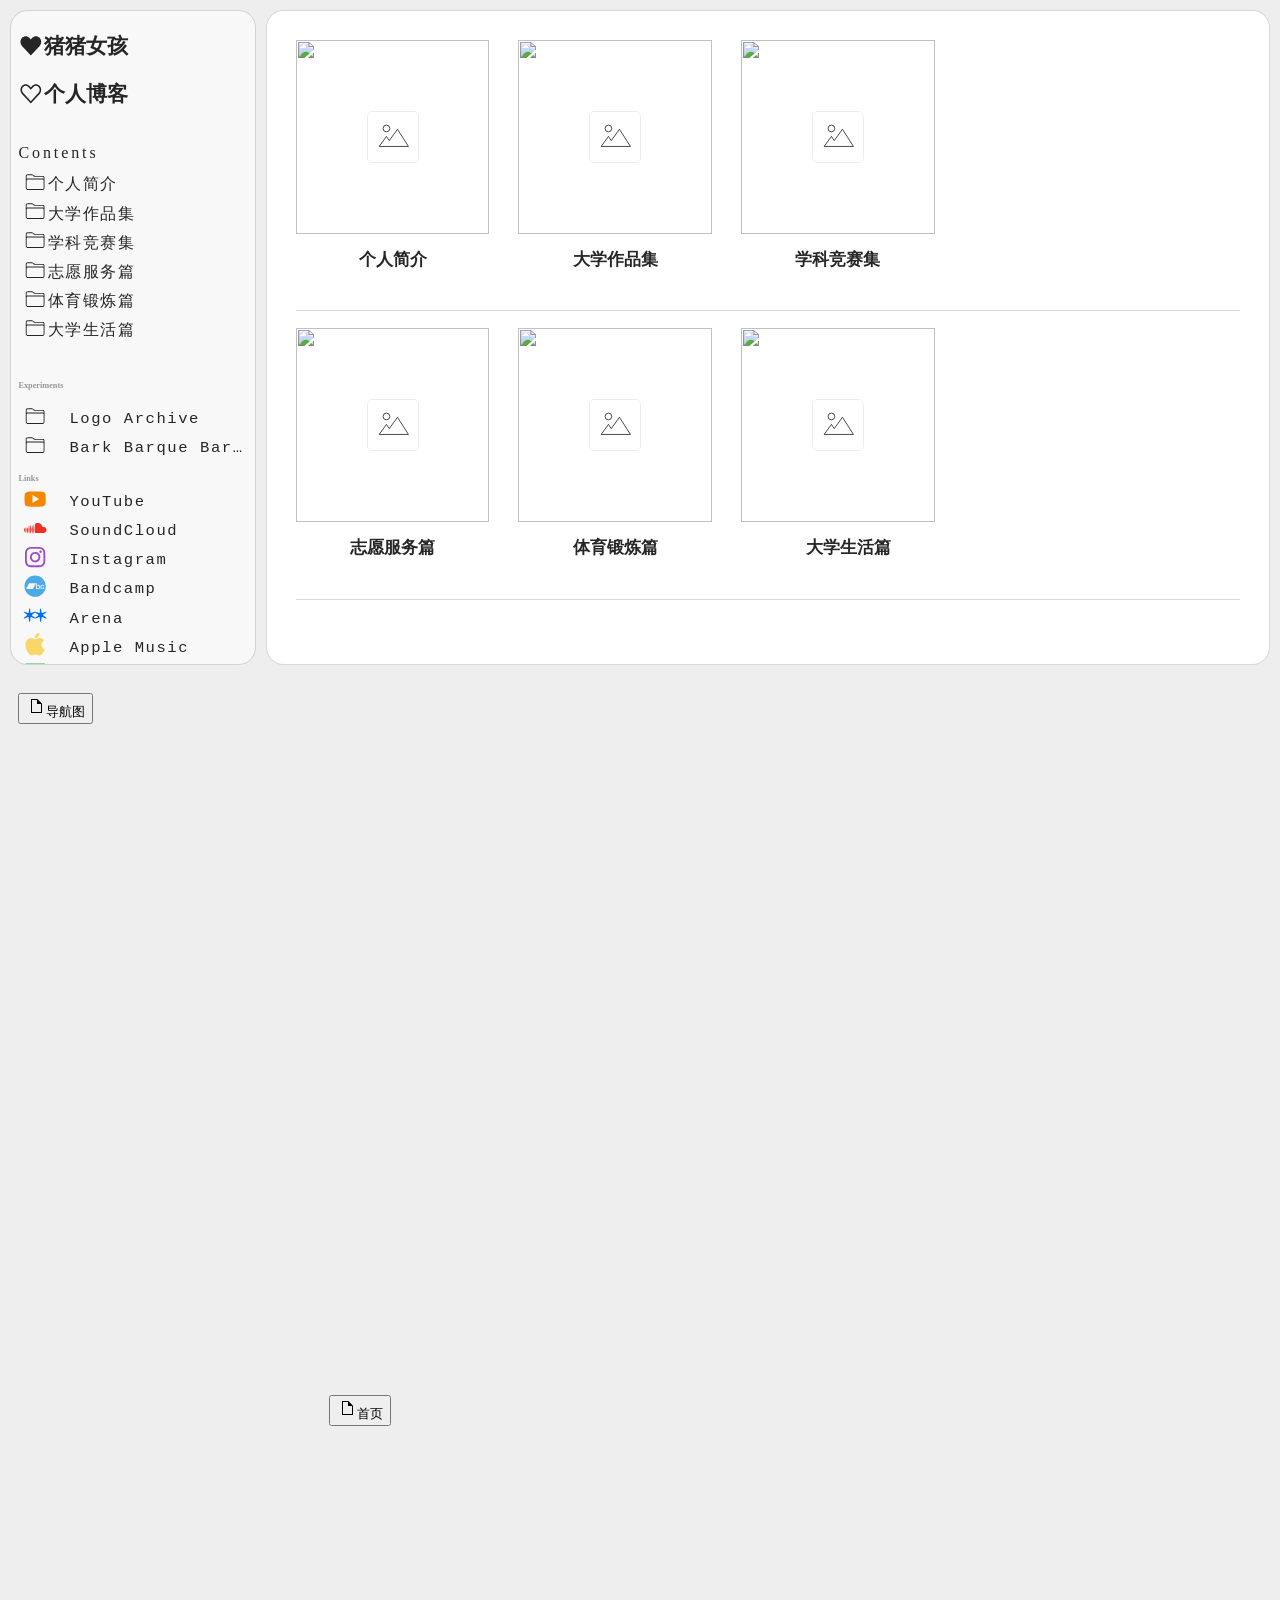
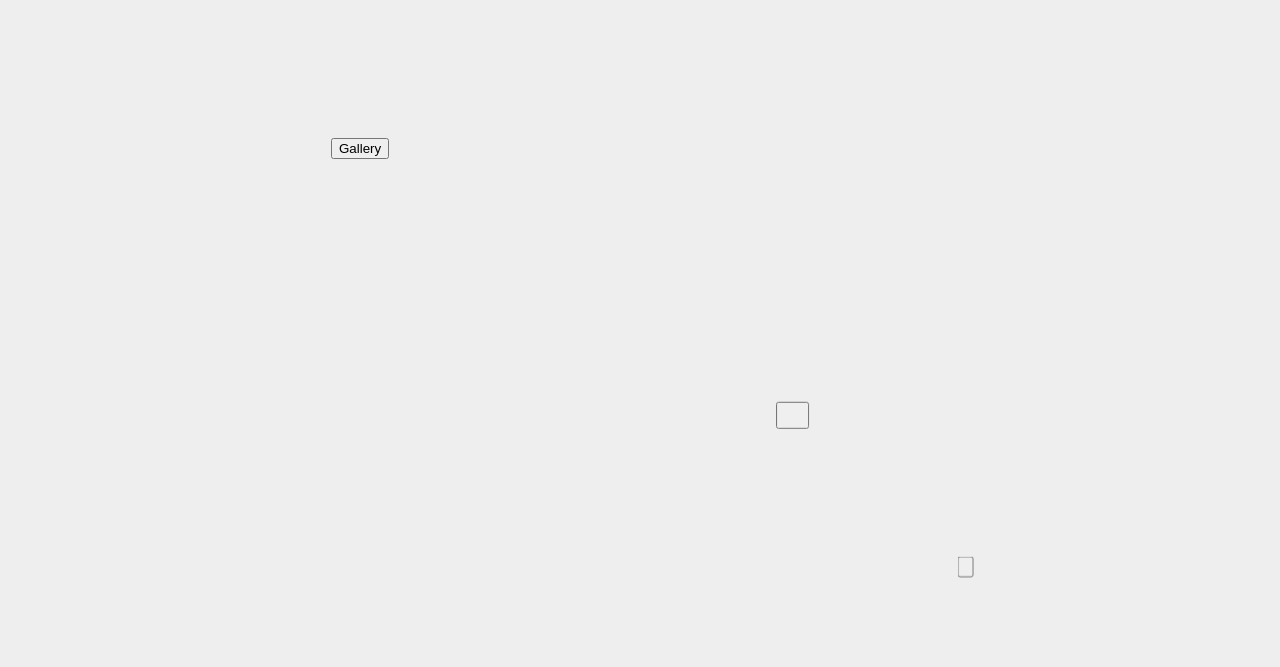
==== Template S176 copy 1_files/client-side-rendering.html @ b25aa9bf "Add files via upload" ====
<!DOCTYPE html>
<!-- saved from url=(0061)https://2610831.cargo.site/pid/T2335508677#%E9%A6%96%E9%A1%B5 -->
<html class="" translate="no" style="--base-size: 9.72394453125px; --viewport-height: 675px; --min-viewport-height: 675.27392578125px;"><head><meta http-equiv="Content-Type" content="text/html; charset=UTF-8">
		
		<meta name="viewport" content="width=device-width, initial-scale=1, shrink-to-fit=no">

		<title>Template S176 copy 1</title>

		<style id="static-css">html:has(body.editing)::-webkit-scrollbar{display:none !important}body.editing::-webkit-scrollbar{display:none !important}html:has(body.editing){-ms-overflow-style:none;scrollbar-width:none}body.editing{-ms-overflow-style:none;scrollbar-width:none}body.wf-initial-load *,html.wf-initial-load *{color:transparent !important;-webkit-text-stroke:0px transparent;text-stroke:0 transparent;text-shadow:0 0 transparent}html.wf-initial-load hr{background:none !important}body{--baseColor-accent: #FF0000;--baseColor-accent-rgb: 255, 0, 0;--baseColor-accent-reverse-rgb: 255, 255, 255}*{-webkit-box-sizing:border-box;-moz-box-sizing:border-box;box-sizing:border-box}:focus{outline:0}select,select *{text-rendering:auto !important}html,body{min-height:var(--viewport-height, 100vh);margin:0;padding:0}html{--mobile-scale: 1;font-size:var(--base-size);touch-action:manipulation;position:relative}html.mobile{font-size:calc(var(--base-size)*var(--mobile-scale))}body{-moz-osx-font-smoothing:grayscale;-webkit-font-smoothing:antialiased;-webkit-text-size-adjust:none;display:flex;flex-direction:column;width:100%;min-height:var(--viewport-height, 100vh);justify-content:flex-start;margin:0;padding:0;background-color:#fff}body.no-scroll{overflow:hidden}customhtml>*{position:relative;z-index:10}.page a.active,bodycopy * a{text-decoration-color:unset;-webkit-text-decoration-color:unset}.content{display:flex;flex-direction:column;align-items:flex-start;justify-content:flex-start;min-height:100%;position:relative;flex-grow:1;border-color:transparent;border-width:0}.pages{width:100%;flex:1 0 auto}@supports(height: 100svh){.page.stacked-page:not(.fixed){--viewport-height: 100svh}.page.stacked-page+.page.stacked-page:not(.fixed){--viewport-height: 100vh}body.mobile .content:has(.stacked-page) .page.pinned.overlay:not(.fixed){--viewport-height: 100svh}}.overlay-content{mix-blend-mode:var(--overlay-mix, normal)}.page{--split-backdrop-height: calc(var(--min-viewport-height) / 2);--split-content-height: calc(var(--viewport-height) - var(--split-backdrop-height));position:relative;display:flex;justify-content:center;flex-wrap:nowrap;flex-direction:row;max-width:100%;width:100%;flex:0;mix-blend-mode:var(--page-mix, normal)}.page.has-backdrop-filter{background-color:rgba(0, 0, 0, 0.01);backdrop-filter:var(--page-backdrop-filter, none);-webkit-backdrop-filter:var(--page-backdrop-filter, none)}.overlay-content .page{mix-blend-mode:unset}.overlay-content .page::after{content:" ";display:block;position:fixed;width:100dvw;height:100dvh;top:0;left:0;z-index:-1}.overlay-content.is-passthrough-overlay .page::after{display:none}.mobile .page{flex-wrap:wrap}.page.overlay{position:absolute}.page.pinned-top,.page.pinned-bottom{flex:0;z-index:2;left:0;right:0}.page.pinned-bottom{transform:unset}.page.pinned-bottom.loading{will-change:transform;transform:translate(0, 0, 0)}.page.pinned-top{top:0}.page.pinned-bottom{bottom:0}.page.fixed{position:fixed;max-height:var(--viewport-height, 100vh)}.page.fixed .page-layout{max-height:var(--viewport-height, 100vh)}.page.fixed.allow-scroll .page-content{max-height:var(--viewport-height, 100vh);scrollbar-width:none;-ms-overflow-style:none;-webkit-overflow-scrolling:touch;overflow-y:auto;overflow-x:hidden;align-items:flex-start !important}.page.fixed.allow-scroll .page-content{pointer-events:auto}.page.fixed.allow-scroll .page-content::-webkit-scrollbar{width:0;background:0 0;display:none}.page.overlay{position:absolute}.page.overlay,.page.overlay .page-layout,.page.fixed,.page.fixed .page-layout{pointer-events:none}body.editing .page.overlay .page-content,body.editing .page.overlay .page-content *,body.editing .page.fixed .page-content,body.editing .page.fixed .page-content *,body.editing .page.fixed.allow-scroll .page-content,body.editing .page.fixed.allow-scroll .page-content *,body.editing .page:not([editing=true]){-moz-user-select:none;-webkit-user-select:none;-ms-user-select:none;user-select:none}body.editing .page.overlay[editing=true] .page-content,body.editing .page.overlay[editing=true] .page-content *,body.editing .page.fixed[editing=true] .page-content,body.editing .page.fixed[editing=true] .page-content *,body.editing .page.fixed.allow-scroll[editing=true] .page-content,body.editing .page.fixed.allow-scroll[editing=true] .page-content *{pointer-events:auto;-moz-user-select:auto;-webkit-user-select:auto;-ms-user-select:auto;user-select:auto}.page.fixed .page-content bodycopy a,.page.overlay .page-content bodycopy a,.page.fixed .page-content bodycopy img,.page.overlay .page-content bodycopy img,.page.fixed .page-content bodycopy iframe,.page.overlay .page-content bodycopy iframe,.page.fixed .page-content bodycopy video,.page.overlay .page-content bodycopy video,.page.fixed .page-content bodycopy audio,.page.overlay .page-content bodycopy audio,.page.fixed .page-content bodycopy input,.page.overlay .page-content bodycopy input,.page.fixed .page-content bodycopy button,.page.overlay .page-content bodycopy button,.page.fixed .page-content bodycopy audio-player,.page.overlay .page-content bodycopy audio-player,.page.fixed .page-content bodycopy shop-product,.page.overlay .page-content bodycopy shop-product,.page.fixed .page-content bodycopy details,.page.overlay .page-content bodycopy details,.page.overlay .page-content bodycopy .linked,.page.overlay .page-content bodycopy .zoomable,.page.fixed .page-content bodycopy .linked,.page.fixed .page-content bodycopy .zoomable,.page.fixed .page-content bodycopy gallery-slideshow,.page.overlay .page-content bodycopy gallery-slideshow{pointer-events:auto}.page-layout{flex-grow:1;position:relative;display:flex;flex-direction:row;align-items:flex-start;justify-content:flex-start;width:0%;mix-blend-mode:var(--page-layout-mix, normal)}.page-content{display:flex;flex-direction:row;height:100%;align-items:flex-start;border-color:transparent;border-width:0;width:100%;filter:var(--page-content-filter, none);-webkit-filter:var(--page-content-filter, none)}.page-content.has-content-backdrop-filter{backdrop-filter:var(--page-content-backdrop-filter, none);-webkit-backdrop-filter:var(--page-content-backdrop-filter, none)}.page-content.has-content-backdrop-filter:has(.empty-editor)::before{content:" ";display:block;height:1px;width:1px;overflow:hidden;position:absolute;top:0;left:0;background:rgba(0, 0, 0, 0.01)}.page.accepts-pointer-events *,.page-content.accepts-pointer-events,.page-content.accepts-pointer-events *{pointer-events:auto}[position=fixed]{position:fixed;overflow-y:auto;overflow-x:hidden;max-height:100vh;pointer-events:none}[position=fixed] bodycopy{pointer-events:auto}[position=absolute]{position:absolute}[position=relative]{position:relative}.top-pins [position=fixed],.top-pins [position=absolute]{top:0;left:0;right:0;z-index:999}.bottom-pins [position=fixed],.bottom-pins [position=absolute]{bottom:0;left:0;right:0;z-index:999}h1,h2,h3,h4,h5,h6,h7,h8,h9{contain:layout}.caption-background h1,.caption-background h2,.caption-background h3,.caption-background h4,.caption-background h5,.caption-background h6,.caption-background h7,.caption-background h8,.caption-background h9{contain:none}.overlay-content{position:fixed;inset:0;pointer-events:none;max-height:100dvh;--viewport-height: 100dvh;overflow:auto;overscroll-behavior:none;--elastic-scroll: true}.overlay-content::-webkit-scrollbar{display:none}.overlay-content .page-layout{min-height:fit-content}.overlay-content .page,.overlay-content .page-content,.overlay-content .page-layout{pointer-events:auto}.overlay-content.is-passthrough-overlay .page,.overlay-content.is-passthrough-overlay .page-layout{pointer-events:none}.overlay-content.is-passthrough-overlay .page-content{pointer-events:auto}.overlay-content.is-content-passthrough-overlay .page,.overlay-content.is-content-passthrough-overlay .page-layout,.overlay-content.is-content-passthrough-overlay .page-content,.overlay-content.is-content-passthrough-overlay .page-content bodycopy,.overlay-content.is-content-passthrough-overlay .page-content bodycopy gallery-freeform,.overlay-content.is-content-passthrough-overlay .page-content bodycopy gallery-grid,.overlay-content.is-content-passthrough-overlay .page-content bodycopy gallery-columnized,.overlay-content.is-content-passthrough-overlay .page-content bodycopy gallery-justify,.overlay-content.is-content-passthrough-overlay .page-content bodycopy gallery-slideshow{pointer-events:none}.overlay-content.is-content-passthrough-overlay .page-content bodycopy gallery-freeform>*,.overlay-content.is-content-passthrough-overlay .page-content bodycopy gallery-grid>*,.overlay-content.is-content-passthrough-overlay .page-content bodycopy gallery-columnized>*,.overlay-content.is-content-passthrough-overlay .page-content bodycopy gallery-justify>*,.overlay-content.is-content-passthrough-overlay .page-content bodycopy gallery-slideshow>*{pointer-events:auto}.overlay-content.is-content-passthrough-overlay .page-content bodycopy>*:not(column-set,gallery-freeform,gallery-grid,gallery-columnized,gallery-justify),.overlay-content.is-content-passthrough-overlay .page-content bodycopy column-unit *{pointer-events:auto}body.editing .overlay-content .page[editing=true] bodycopy,body.editing .overlay-content .page[editing=true] bodycopy>*,body.editing .overlay-content .page[editing=true] gallery-freeform,body.editing .overlay-content .page[editing=true] gallery-columnized,body.editing .overlay-content .page[editing=true] gallery-justify,body.editing .overlay-content .page[editing=true] gallery-grid body.editing .overlay-content .page[editing=true] gallery-slideshow{pointer-events:auto}.overlay-content.overlay-animating{--scroll-transition: unset!important;overflow:hidden}.overlay-content.overlay-open.overlay-animating .page{will-change:opacity,background-color;animation:overlayOpen var(--overlay-open-duration) var(--overlay-open-easing, "ease-in-out")}.overlay-content.overlay-open .page:has(.has-content-backdrop-filter):not(:has(.backdrop)){will-change:background-color;animation:overlayOpenWithoutOpacity var(--overlay-open-duration) var(--overlay-open-easing, "ease-in-out")}.overlay-content.overlay-close.overlay-animating .page{will-change:opacity,background-color;animation:overlayClose var(--overlay-close-duration) var(--overlay-close-easing, "ease-in-out")}.overlay-content.overlay-close .page:has(.has-content-backdrop-filter):not(:has(.backdrop)){will-change:background-color;animation:overlayCloseWithoutOpacity var(--overlay-close-duration) var(--overlay-close-easing, "ease-in-out")}.overlay-content.overlay-open.overlay-animating .page-content{will-change:transform,clip-path;animation:overlayOpenContent var(--overlay-open-duration) var(--overlay-open-easing, "ease-in-out")}.overlay-content.overlay-open.overlay-animating .page-content.has-content-backdrop-filter{will-change:transform,clip-path,opacity;animation:overlayOpenContent var(--overlay-open-duration) var(--overlay-open-easing, "ease-in-out"),overlayOpenOpacity var(--overlay-open-duration) var(--overlay-open-easing, "ease-in-out")}.overlay-content.overlay-close.overlay-animating .page-content{will-change:transform,clip-path;animation:overlayCloseContent var(--overlay-close-duration) var(--overlay-close-easing, "ease-in-out")}.overlay-content.overlay-close.overlay-animating .page-content.has-content-backdrop-filter{will-change:transform,clip-path,opacity;animation:overlayCloseContent var(--overlay-close-duration) var(--overlay-close-easing, "ease-in-out"),overlayCloseOpacity var(--overlay-close-duration) var(--overlay-close-easing, "ease-in-out")}.overlay-content.touch-overscroll-transform .page-content{transform:var(--touch-overscroll-transform, translate(0px, 0px)) !important}@keyframes scrollAnimationFadeIn-1{0%{opacity:0}15%{opacity:1}}@keyframes scrollAnimationFadeIn-2{0%{opacity:0}22.5%{opacity:1}100%{opacity:1}}@keyframes scrollAnimationFadeIn-3{0%{opacity:0}38%{opacity:1}100%{opacity:1}}@keyframes scrollAnimationFadeOut-1{85%{opacity:1}100%{opacity:0}}@keyframes scrollAnimationFadeOut-2{0%{opacity:1}77.5%{opacity:1}100%{opacity:0}}@keyframes scrollAnimationFadeOut-3{0%{opacity:1}65%{opacity:1}100%{opacity:0}}@keyframes scrollAnimationFadeInOut-1{0%{opacity:0}15%{opacity:1}85%{opacity:1}100%{opacity:0}}@keyframes scrollAnimationFadeInOut-2{0%{opacity:0}20%{opacity:1}82.5%{opacity:1}100%{opacity:0}}@keyframes scrollAnimationFadeInOut-3{0%{opacity:0}30%{opacity:1}75%{opacity:1}100%{opacity:0}}@keyframes scrollAnimationFlyIn-1{0%{transform:translateY(5vh)}15%{transform:scale(1)}85%{transform:scale(1)}100%{transform:scale(1)}}@keyframes scrollAnimationFlyIn-2{0%{transform:translateY(10vh)}30%{transform:scale(1)}70%{transform:scale(1)}100%{transform:scale(1)}}@keyframes scrollAnimationFlyIn-3{0%{transform:translateY(20vh)}35%{transform:scale(1)}65%{transform:scale(1)}100%{transform:scale(1)}}@keyframes scrollAnimationFlyInFadeIn-1{0%{opacity:.4;transform:translateY(25px)}50%{opacity:1;transform:translateY(0px)}}@keyframes scrollAnimationFlyInFadeIn-2{0%{opacity:0;transform:translateY(50px)}50%{opacity:1;transform:translateY(0vh)}}@keyframes scrollAnimationFlyInFadeIn-3{0%{opacity:0;transform:translateY(100px)}50%{opacity:1;transform:translateY(0vh)}}@keyframes scrollAnimationFlyOut-1{35%{transform:scale(1)}85%{transform:scale(1)}100%{transform:translateY(-5vh)}}@keyframes scrollAnimationFlyOut-2{35%{transform:scale(1)}70%{transform:scale(1)}100%{transform:translateY(-10vh)}}@keyframes scrollAnimationFlyOut-3{35%{transform:scale(1)}65%{transform:scale(1)}100%{transform:translateY(-20vh)}}@keyframes scrollAnimationFlyInOut-1{0%{transform:translateY(5vh)}35%{transform:scale(1)}85%{transform:scale(1)}100%{transform:translateY(-5vh)}}@keyframes scrollAnimationFlyInOut-2{0%{transform:translateY(10vh)}35%{transform:scale(1)}70%{transform:scale(1)}100%{transform:translateY(-10vh)}}@keyframes scrollAnimationFlyInOut-3{0%{transform:translateY(20vh)}35%{transform:scale(1)}65%{transform:scale(1)}100%{transform:translateY(-20vh)}}@keyframes scrollAnimationBlurIn-1{0%{filter:blur(5px)}10%{filter:blur(5px)}30%{filter:blur(0px)}}@keyframes scrollAnimationBlurIn-2{0%{filter:blur(8px)}12.5%{filter:blur(8px)}35%{filter:blur(0px)}}@keyframes scrollAnimationBlurIn-3{0%{filter:blur(13px)}15%{filter:blur(13px)}40%{filter:blur(0px)}}@keyframes scrollAnimationScaleInOut-1{0%{transform:scale(0.875);transform-origin:50% 0%}50%{transform:scale(1);transform-origin:50% 50%}100%{transform:scale(0.875);transform-origin:50% 100%}}@keyframes scrollAnimationScaleInOut-2{0%{transform:scale(0.6);transform-origin:50% 0%}50%{transform:scale(1);transform-origin:50% 50%}100%{transform:scale(0.6);transform-origin:50% 100%}}@keyframes scrollAnimationScaleInOut-3{0%{transform:scale(0.4);transform-origin:50% 0%}50%{transform:scale(1);transform-origin:50% 50%}100%{transform:scale(0.4);transform-origin:50% 100%}}@keyframes scrollAnimationScaleIn-1{0%{transform:scale(0.875);transform-origin:50% 0%}50%{transform:scale(1);transform-origin:50% 0%}100%{transform:scale(1);transform-origin:50% 0%}}@keyframes scrollAnimationScaleIn-2{0%{transform:scale(0.6);transform-origin:50% 0%}50%{transform:scale(1);transform-origin:50% 0%}100%{transform:scale(1);transform-origin:50% 0%}}@keyframes scrollAnimationScaleIn-3{0%{transform:scale(0.4);transform-origin:50% 0%}50%{transform:scale(1);transform-origin:50% 0%}100%{transform:scale(1);transform-origin:50% 0%}}@keyframes scrollAnimationScaleOut-1{0%{transform:scale(1);transform-origin:50% 100%}50%{transform:scale(1);transform-origin:50% 100%}100%{transform:scale(0.875);transform-origin:50% 100%}}@keyframes scrollAnimationScaleOut-2{0%{transform:scale(1);transform-origin:50% 100%}50%{transform:scale(1);transform-origin:50% 100%}100%{transform:scale(0.6);transform-origin:50% 100%}}@keyframes scrollAnimationScaleOut-3{0%{transform:scale(1);transform-origin:50% 100%}50%{transform:scale(1);transform-origin:50% 100%}100%{transform:scale(0.4);transform-origin:50% 100%}}@keyframes scrollAnimationHelix-1{0%{transform:perspective(4000px) rotatey(35deg) rotatez(1.5deg)}100%{transform:perspective(4000px) rotatey(-35deg) rotatez(-1.5deg)}}@keyframes scrollAnimationHelix-2{0%{transform:perspective(3000px) rotatey(60deg) rotatez(2deg)}100%{transform:perspective(3000px) rotatey(-60deg) rotatez(-2deg)}}@keyframes scrollAnimationHelix-3{0%{transform:perspective(2000px) rotatey(90deg) rotatez(3deg)}100%{transform:perspective(2000px) rotatey(-90deg) rotatez(-3deg)}}@keyframes scrollAnimationConveyor-1{0%{transform:perspective(2500px) translateZ(25em) rotateX(45deg)}40%{transform:perspective(2500px) rotateX(0deg)}100%{transform:perspective(2500px) rotateX(0deg)}}@keyframes scrollAnimationConveyor-2{0%{transform:perspective(2400px) translateZ(30em) rotateX(60deg)}50%{transform:perspective(2400px) rotateX(0deg)}100%{transform:perspective(2400px) rotateX(0deg)}}@keyframes scrollAnimationConveyor-3{0%{transform:perspective(2300px) translateZ(45em) rotateX(85deg)}60%{transform:perspective(2300px) rotateX(0deg)}100%{transform:perspective(2300px) rotateX(0deg)}}@keyframes scrollAnimationRebound-1{0%{transform:perspective(2100px) translateZ(-30em) rotateX(50deg);transform-origin:50% 100%}47%{transform:perspective(2100px) translateZ(0em) rotateX(0deg);transform-origin:50% 50%}53%{transform:perspective(2100px) translateZ(0em) rotateX(0deg);transform-origin:50% 50%}100%{transform:perspective(2100px) translateZ(-30em) rotateX(-50deg);transform-origin:50% 0%}}@keyframes scrollAnimationRebound-2{0%{transform:perspective(1800px) translateZ(-50em) rotateX(70deg);transform-origin:50% 100%}47%{transform:perspective(1800px) translateZ(0em) rotateX(0deg);transform-origin:50% 50%}53%{transform:perspective(1800px) translateZ(0em) rotateX(0deg);transform-origin:50% 50%}100%{transform:perspective(1800px) translateZ(-50em) rotateX(-70deg);transform-origin:50% 0%}}@keyframes scrollAnimationRebound-3{0%{transform:perspective(1300px) translateZ(-70em) rotateX(90deg);transform-origin:50% 100%}47%{transform:perspective(1300px) translateZ(0em) rotateX(0deg);transform-origin:50% 50%}53%{transform:perspective(1300px) translateZ(0em) rotateX(0deg);transform-origin:50% 50%}100%{transform:perspective(1300px) translateZ(-70em) rotateX(-90deg);transform-origin:50% 0%}}@keyframes scrollTransitionFadeUp-1{0%{opacity:0;transform:translateY(25px)}25%{opacity:1;transform:translateY(0vh)}}@keyframes scrollTransitionFadeUp-2{0%{opacity:0;transform:translateY(40px)}25%{opacity:1;transform:translateY(0vh)}}@keyframes scrollTransitionFadeUp-3{0%{opacity:0;transform:translateY(50px)}25%{opacity:1;transform:translateY(0vh)}}@keyframes scrollTransitionScaleUp-1{0%{opacity:0;transform:scale(0.95)}25%{opacity:1;transform:scale(1)}}@keyframes scrollTransitionScaleUp-2{0%{opacity:0;transform:scale(0.875)}25%{opacity:1;transform:scale(1)}}@keyframes scrollTransitionScaleUp-3{0%{opacity:0;transform:scale(0.75)}25%{opacity:1;transform:scale(1)}}@keyframes scrollAnimationTwistUp-1{0%{opacity:0;transform:translateY(25px) rotateY(27deg) rotateZ(1.5deg) perspective(4000px)}25%{opacity:1;transform:translateY(0vh)}}@keyframes scrollAnimationTwistUp-2{0%{opacity:0;transform:translateY(40px) rotateY(35deg) rotateZ(2deg) perspective(3000px)}25%{opacity:1;transform:translateY(0vh)}}@keyframes scrollAnimationTwistUp-3{0%{opacity:0;transform:translateY(65px) rotateY(40deg) rotateZ(3deg) perspective(2000px)}25%{opacity:1;transform:translateY(0vh)}}@keyframes scrollTransitionBlurIn-1{0%{filter:blur(5px);transform:scale(0.992)}25%{filter:blur(0px);transform:scale(1)}}@keyframes scrollTransitionBlurIn-2{0%{filter:blur(8px);transform:scale(0.992)}25%{filter:blur(0px);transform:scale(1)}}@keyframes scrollTransitionBlurIn-3{0%{filter:blur(13px);transform:scale(0.992)}25%{filter:blur(0px);transform:scale(1)}}@keyframes scrollTransitionColorIn-1{0%{filter:saturate(50%)}32%{filter:saturate(100%)}}@keyframes scrollTransitionColorIn-2{0%{filter:saturate(25%)}32%{filter:saturate(100%)}}@keyframes scrollTransitionColorIn-3{0%{filter:saturate(0%)}32%{filter:saturate(100%)}}@keyframes scrollTransitionRebound-1{0%{transform:perspective(1500px) translateZ(0em) rotateX(30deg);transform-origin:50% 100%;opacity:0}25%{transform:perspective(1500px) translateZ(0em) rotateX(0deg);transform-origin:50% 50%;opacity:1}}@keyframes scrollTransitionRebound-2{0%{transform:perspective(1800px) translateZ(-50em) rotateX(70deg);transform-origin:50% 100%}47%{transform:perspective(1800px) translateZ(0em) rotateX(0deg);transform-origin:50% 50%}53%{transform:perspective(1800px) translateZ(0em) rotateX(0deg);transform-origin:50% 50%}100%{transform:perspective(1800px) translateZ(-50em) rotateX(-70deg);transform-origin:50% 0%}}@keyframes scrollTransitionRebound-3{0%{transform:perspective(1300px) translateZ(-70em) rotateX(90deg);transform-origin:50% 100%}47%{transform:perspective(1300px) translateZ(0em) rotateX(0deg);transform-origin:50% 50%}53%{transform:perspective(1300px) translateZ(0em) rotateX(0deg);transform-origin:50% 50%}100%{transform:perspective(1300px) translateZ(-70em) rotateX(-90deg);transform-origin:50% 0%}}@keyframes LooseHinge-1{0%{transform:rotate(5deg);transform-origin:0% 0%}50%{transform:rotate(0deg);transform-origin:50% 50%}100%{transform:rotate(5deg);transform-origin:100% 100%}}@keyframes LooseHinge-2{0%{transform:rotate(10deg);transform-origin:0% 0%}50%{transform:rotate(0deg);transform-origin:50% 50%}100%{transform:rotate(10deg);transform-origin:100% 100%}}@keyframes LooseHinge-3{0%{transform:rotate(30deg);transform-origin:0% 0%}50%{transform:rotate(0deg);transform-origin:50% 50%}100%{transform:rotate(30deg);transform-origin:100% 100%}}@keyframes overlayOpen{from{opacity:var(--overlay-open-from-opacity, 1);background-color:var(--overlay-open-from-background-color, transparent)}to{opacity:1}}@keyframes overlayOpenWithoutOpacity{from{background-color:var(--overlay-open-from-background-color, transparent)}}@keyframes overlayOpenOpacity{from{opacity:var(--overlay-open-from-opacity, 1)}to{opacity:1}}@keyframes overlayOpenContent{from{transform:var(--overlay-open-content-from-transform, translate3d(0, 0, 0));clip-path:var(--overlay-open-content-from-clip-mask, inset(0% 0% 0% 0%))}to{transform:translate3d(0, 0, 0);clip-path:var(--overlay-open-content-to-clip-mask, inset(0% 0% 0% 0%))}}@keyframes overlayClose{to{opacity:var(--overlay-close-to-opacity, 1);background-color:var(--overlay-close-to-background-color, transparent)}}@keyframes overlayCloseWithoutOpacity{to{background-color:var(--overlay-close-to-background-color, transparent)}}@keyframes overlayCloseOpacity{to{opacity:var(--overlay-close-to-opacity, 1)}}@keyframes overlayCloseContent{from{transform:translate3d(0, 0, 0);clip-path:var(--overlay-close-content-from-clip-mask, inset(0% 0% 0% 0%))}to{transform:var(--overlay-close-content-to-transform, translate3d(0, 0, 0));clip-path:var(--overlay-close-content-to-clip-mask, inset(0% 0% 0% 0%))}}.backdrop{contain:layout}.has-backdrop-filter .backdrop-contents::after{backdrop-filter:var(--page-backdrop-filter, none);-webkit-backdrop-filter:var(--page-backdrop-filter, none);position:absolute;width:100%;height:100%;content:"";inset:0;z-index:1;pointer-events:none}.backdrop:not(.clip){-webkit-transform:translate(0px, 0px)}.backdrop>.backdrop-contents{transition:opacity .5s ease-in-out;opacity:0;top:0;bottom:0;width:100%;position:sticky;height:100%;max-height:100vh;overflow:hidden}.backdrop-contents.loaded{opacity:1}.backdrop.clip .backdrop-contents.above,.backdrop.clip .backdrop-contents.below{display:none}.backdrop.clip .backdrop-contents{will-change:display,opacity,transform,clip-path}.backdrop>.backdrop-contents [data-backdrop]{height:100%}.backdrop.clip{contain:none;overflow:hidden;clip-path:inset(0% 0% 0% 0%)}.clip>.backdrop-contents{height:calc(100vh + .5px);width:var(--backdrop-width, 100%);position:fixed}.backdrop{flex-shrink:0;width:100%;order:1;position:absolute;top:0;left:0;right:0;bottom:0}.wallpaper-navigation{position:absolute;inset:var(--pin-padding-top, 0) 0 var(--pin-padding-bottom, 0) 0;z-index:10;pointer-events:none !important;display:flex;justify-content:center;flex-wrap:wrap;flex-direction:row;max-width:100%;width:100%;flex:0}.wallpaper-navigation .page-content,.wallpaper-navigation .page-layout{background:none;background-color:transparent;visibility:hidden}.wallpaper-navigation .backdrop.clip{contain:none;overflow:hidden;clip-path:inset(0% 0% 0% 0%)}.wallpaper-navigation .backdrop.clip>.wallpaper-slideshow{position:fixed}.wallpaper-navigation .wallpaper-slideshow{top:0;bottom:0;position:sticky;transform:translate3d(0, 0, 0);height:calc(100% + .5px);max-height:calc(var(--viewport-height, 100vh) + .5px)}::part(slideshow-nav){transition:opacity 222ms ease-in-out;pointer-events:none;-moz-user-select:none;-webkit-user-select:none;-ms-user-select:none;user-select:none;-webkit-tap-highlight-color:transparent;-webkit-touch-callout:none;--button-size: 30px;--button-inset: 20px;--button-icon-color: rgba(255, 255, 255, 0.9);--button-icon-scale: 1;--button-icon-stroke-width: 1.5px;--button-icon-stroke-linecap: butt;--button-background-color: rgba(87, 87, 87, 0.35);--button-background-radius: 50%;--button-active-opacity: 0.7}::part(slideshow-nav-previous-button){pointer-events:auto;cursor:pointer;position:absolute;top:0;left:0;bottom:0}::part(slideshow-nav-next-button){pointer-events:auto;cursor:pointer;position:absolute;top:0;right:0;bottom:0}::part(slideshow-nav-close-button){pointer-events:auto;cursor:pointer;position:absolute;top:0;right:0}::part(slideshow-nav-prev){position:absolute;top:0;bottom:0;left:var(--button-inset, 0px);margin:auto;width:36px;height:36px}::part(slideshow-nav-next){position:absolute;top:0;bottom:0;right:var(--button-inset, 0px);margin:auto;width:36px;height:36px;transform:scaleX(-1)}::part(slideshow-nav-close){position:absolute;top:var(--button-inset, 0px);right:var(--button-inset, 0px);margin:auto;width:36px;height:36px}::part(slideshow-nav-prev),::part(slideshow-nav-next),::part(slideshow-nav-close){height:var(--button-size);width:var(--button-size)}::part(slideshow-nav-previous-button):active,::part(slideshow-nav-next-button):active,::part(slideshow-nav-close-button):active{opacity:var(--button-active-opacity, 0.7)}::part(slideshow-nav-background){stroke:none !important;fill:var(--button-background-color);rx:var(--button-background-radius)}::part(slideshow-nav-arrow),::part(slideshow-nav-x){fill:none !important;stroke:var(--button-icon-color);stroke-width:var(--button-icon-stroke-width);stroke-linecap:var(--button-icon-stroke-linecap);transform:scale(var(--button-icon-scale));transform-origin:center}bodycopy{display:block;contain:layout;word-wrap:break-word;position:relative;max-width:100%;width:100%;-webkit-nbsp-mode:normal;--font-scale: 1}bodycopy *{border-width:0}a{color:inherit}a.image-link,a.image-link:hover,a.image-link:active,a.icon-link,a.icon-link:hover,a.icon-link:active{border-bottom:none;text-decoration:none}[contenteditable=true] a:active,[contenteditable=true] .linked:active,[contenteditable=true] .zoomable:active{opacity:1}s *{text-transform:inherit}small{max-width:100%;text-decoration:inherit}b,strong{font-weight:bolder}.small-caps{font-variant:small-caps;text-transform:lowercase}.no-wrap{white-space:nowrap}.page_background{position:absolute;top:0;left:0;width:100%;height:100%}body.dark media-item{--color: rgba(255, 255, 255, 0.5);--frame-color: #323232;--inner-frame-color: #4E4E4E;--wall: #424242;--diag-color: rgba(255, 255, 255, 0.15);--text-color: rgba(255, 255, 255, 0.6)}media-item .caption.empty{display:none}.tag-separator:before{content:", "}media-item[drag=true]::part(media),[contenteditable=true] iframe{pointer-events:none}column-set+*{--gutter-expand: 1}gallery-grid+*{--gutter-expand: 1}gallery-columnized+*{--gutter-expand: 1}gallery-justify+*{--gutter-expand: 1}media-item+*{--gutter-expand: 1}column-unit>*:first-child{--gutter-expand: 0}marquee-set h1,marquee-set h2,marquee-set h3,marquee-set h4,marquee-set h5,marquee-set h6,marquee-set h7,marquee-set h8,marquee-set h9{vertical-align:text-bottom;display:inline-block}marquee-set{pointer-events:auto}gallery-slideshow media-item figcaption.caption{display:var(--display-slideshow-captions, none);transform:var(--slideshow-caption-transform, translateX(0px));opacity:var(--slideshow-caption-opacity, 0);text-align:var(--slideshow-caption-align);pointer-events:var(--slideshow-caption-pointer-events, initial);will-change:opacity,transform;position:relative}gallery-slideshow media-item::part(sizing-frame){margin:auto 0;flex-grow:0}gallery-slideshow media-item::part(frame){display:flex;flex-wrap:wrap;width:var(--item-width);height:var(--slide-height);align-content:var(--slideshow-vertical-align);align-self:var(--slideshow-horizontal-align)}body.slideshow-nav-arrow-display,body.slideshow-nav-arrow-display *:not(a,media-item[href],media-item.zoomable){cursor:var(--slideshow-cursor)}body>media-item[no-component]{all:unset !important;border:none !important;padding:0 !important;position:fixed !important;z-index:5000 !important;pointer-events:none !important;background:none !important;inset:0 !important;overflow:hidden !important}body.slideshow-dragging *{cursor:var(--slideshow-cursor) !important}button#edit.edit{appearance:none;-webkit-appearance:none;border:none;cursor:pointer;font-size:var(--fontSize-default);font-family:var(--fontFamily-default);padding:0;text-align:left;white-space:nowrap;background:transparent;display:flex;margin:0;border-radius:3px 0 0 3px;pointer-events:auto;position:fixed;top:50%;transform:translate(0, -50%);right:400px;height:36px;width:12px;z-index:999;cursor:pointer;background-color:rgba(140, 140, 140, 0.4);padding-left:2px;margin-right:5px;width:20px;cursor:pointer;margin:0;right:0}button#edit.edit:active{opacity:.7;user-select:none}button#edit.edit svg{padding:0;width:16px;height:36px;margin-left:2px;opacity:1}button#edit.edit svg path{fill:#fff}.quick-view{--font-scale: 1;--resize-parent-width: unset;width:80%;height:80%;margin-top:auto;margin-right:auto;margin-bottom:auto;margin-left:auto;padding:5rem;padding-top:5rem;padding-right:5rem;padding-bottom:5rem;padding-left:5rem;display:flex;z-index:5001;transform:translateZ(999px);position:fixed;top:0;left:0;right:0;bottom:0;-webkit-text-size-adjust:100%;-ms-touch-action:none;touch-action:none;line-height:initial;letter-spacing:initial}.quick-view .caption{font-size:clamp(14.5px,var(--font-scale, 1)*var(--font-size, 14.5px),2.4rem)}.quick-view-frame{position:relative;display:flex;height:100%;width:100%}.quick-view-content{height:100%;width:auto}.quick-view-background{backdrop-filter:var(--quick-view-backdrop-filter, none);-webkit-backdrop-filter:var(--quick-view-backdrop-filter, none);transition:backdrop-filter .2s ease}.quick-view.quick-view-navigation{display:block;z-index:5002;position:fixed;inset:0;pointer-events:none;transform:translateZ(999px)}.quick-view::part(slideshow-nav){transition:opacity 222ms ease-in-out;position:absolute;z-index:99;inset:0;pointer-events:none}.pagination-watcher{pointer-events:none;height:1px;margin-top:-1px;width:100%}html,body{overflow-anchor:none}.colorfilter-color,.colorfilter-base{position:absolute;inset:0;pointer-events:none}.colorfilter-color{z-index:9995;display:block;background-color:var(--colorfilter-color, #FF0000);mix-blend-mode:var(--colorfilter-mix, lighten);opacity:var(--colorfilter-color-opacity, 0)}.colorfilter-base{display:block;backdrop-filter:grayscale(clamp(0, var(--colorfilter-grayscale, 0), var(--colorfilter-color-opacity, 0))) brightness(var(--colorfilter-brightness, 1)) contrast(var(--colorfilter-contrast, 1)) invert(var(--colorfilter-invert, 0));-webkit-backdrop-filter:grayscale(clamp(0, var(--colorfilter-grayscale, 0), var(--colorfilter-color-opacity, 0))) brightness(var(--colorfilter-brightness, 1)) contrast(var(--colorfilter-contrast, 1)) invert(var(--colorfilter-invert, 0));z-index:9994}#editor-overlay.safari,.colorfilter-base.safari,.colorfilter-color.safari,#cargo-dotsite.safari{transform:translateZ(0px);animation:loopTranslate .5s steps(2, end) infinite}@keyframes loopTranslate{0%{transform:translateZ(0px)}50%{transform:translateZ(1px)}100%{transform:translateZ(0px)}}.flying-object{position:fixed;top:0;left:0;width:100vw;height:100vh;z-index:9999;overflow:hidden}.flying-object media-item{position:fixed;top:0;left:0}.flying-object,.flying-object *{user-select:none;pointer-events:none !important}body.audio-player-dragging,body.audio-player-dragging audio-player,body.audio-player-dragging *{cursor:ew-resize}audio-player[browser-default=true]{padding:unset;margin:unset;outline:unset;background:unset;border:unset;transform:unset;height:unset;position:relative;display:inline-block}audio-player::part(button){background:transparent;cursor:pointer;flex-shrink:0;align-items:center;justify-content:center;display:inline-flex;width:.7em;contain:layout}audio-player::part(separator){height:100%}audio-player::part(buffer){height:100%}audio-player::part(time-bar){height:100%;display:flex;justify-content:space-between;align-content:center;margin:auto 0;width:0%;flex-grow:1;height:100%}audio-player::part(progress){background:transparent;height:100%}audio-player::part(play-icon),audio-player::part(pause-icon){fill:currentColor;cursor:pointer;width:100%;height:auto}audio-player::part(label){white-space:nowrap;overflow:hidden;text-overflow:ellipsis;pointer-events:none;user-select:none;margin:auto auto auto 0;flex:0 3 auto;min-width:0;width:100%}audio-player::part(total-time){flex:0 1 auto;margin:auto 0}audio-player::part(current-time),audio-player::part(play-text){flex:0 1 auto;margin:auto 0}audio-player::part(stream-anim):before{content:"Streaming"}audio-player::part(stream-anim){user-select:none;margin:auto auto auto 0}audio-player::part(buffer),audio-player::part(current-time),audio-player::part(note-svg),audio-player::part(play-text),audio-player::part(separator),audio-player::part(total-time){user-select:none;pointer-events:none}audio-player::part(buffer),audio-player::part(play-text),audio-player::part(progress){position:absolute}audio-player::part(time-bar),audio-player::part(button),audio-player::part(current-time),audio-player::part(note-icon),audio-player::part(pause),audio-player::part(play),audio-player::part(total-time){position:relative}audio-player::part(progress-indicator){border:1px solid currentColor;cursor:ew-resize;height:100%;right:0;position:absolute}audio-player{border:var(--border-lines);margin-bottom:.5em;overflow:hidden}audio-player::part(time-bar){background:var(--background-color)}audio-player::part(label),audio-player::part(current-time),audio-player::part(total-time){color:var(--text-color)}audio-player::part(play-icon),audio-player::part(pause-icon){fill:var(--icon-color, currentColor)}audio-player::part(separator){width:0px;background:none}audio-player::part(buffer){background:var(--buffer-background-color)}audio-player::part(progress){background:var(--progress-background-color)}audio-player::part(progress-indicator){border-top:0;border-bottom:0;border-left:0;border-right-width:2px}audio-player::part(button){height:100%;display:inline-flex;align-self:center;background:var(--background-color)}audio-player::part(button):after{color:var(--text-color)}audio-player[status=stopped]::part(button):after,audio-player:not([status])::part(button):after{content:var(--play-text)}audio-player[status=playing]::part(button):after{content:var(--pause-text)}audio-player::part(play-icon),audio-player::part(pause-icon){height:var(--icon-size, 1em);width:auto}audio-player::part(label),audio-player::part(stream-anim),audio-player::part(current-time),audio-player::part(total-time){padding:var(--text-padding)}shop-product{font-size:1.2rem;max-width:22rem;width:100%;position:relative;display:block}shop-product::part(price){line-height:1.1;color:inherit;font-family:inherit;font-style:inherit;font-weight:inherit;font-size:inherit;letter-spacing:inherit}shop-product::part(dropdown){width:100%;background:transparent;line-height:normal;color:inherit;font-family:inherit;font-style:inherit;font-weight:inherit;font-size:inherit;letter-spacing:inherit;white-space:nowrap;text-overflow:ellipsis;display:inline-block;-webkit-appearance:none;border:0;outline:0}shop-product::part(button),shop-product::part(error){line-height:normal;cursor:pointer;display:inline-block;color:inherit;font-family:inherit;font-style:inherit;font-weight:inherit;font-size:inherit;letter-spacing:inherit;-webkit-touch-callout:none;-webkit-user-select:none;user-select:none}shop-product::part(button):active{opacity:.7}a[rel=show-cart][show-count]:after{counter-reset:variable var(--cart-item-count);content:" (" counter(variable) ")";display:var(--cart-item-count-display, none)}.cargodotsite{position:fixed;bottom:1rem;right:1.4rem;mix-blend-mode:difference;z-index:9999;opacity:.2;cursor:pointer}.mobile .cargodotsite{bottom:.4rem;right:1rem}.cargodotsite:active{opacity:.14}.dl-duplicate{position:fixed;bottom:1rem;right:1.4rem;z-index:9999;cursor:pointer}.mobile .dl-duplicate{bottom:.4rem;right:1rem}.dl-duplicate:active{opacity:.7}</style>
		<link rel="stylesheet" type="text/css" href="./index.css">
		<script>!function(){function e(e,o,t){!1===e.prototype.hasOwnProperty(name)&&(e.prototype[o]=t)}e(Node,"saveable",!1),e(Node,"setSaveable",function(e){return this.saveable=e,this}),e(Node,"isSaveable",function(){return this.saveable}),Node.prototype.persistCloneNode=function(){var s=function(e,o,t){for(var i=0;i<e.childNodes.length;i++)t(e.childNodes[i],o.childNodes[i]),0<e.childNodes[i].childNodes.length&&s(e.childNodes[i],o.childNodes[i],t)},e=Node.prototype.cloneNode.apply(this,arguments);return this.isSaveable&&!0===this.isSaveable()&&e.setSaveable(!0),0<this.childNodes.length&&s(this,e,function(e,o){e.isSaveable&&!0===e.isSaveable()&&o.setSaveable(!0)}),e},this.core={markAsEditable:function(e){}}}(window.CargoEditor=window.CargoEditor||{});</script>
	<meta name="google" content="notranslate"><link rel="stylesheet" type="text/css" href="./frontend-interface.css" id="frontend-interface"><link rel="stylesheet" type="text/css" href="./css" media="all"><script src="./cargoEditor.min.js.下载"></script><script src="./cargoEditor_plugins_c3_all.min.js.下载"></script></head>
	<body style="" class="f-f editing home">
		<script src="./index(1).js.下载" async="" type="module"></script>
	


<div style="position: fixed; top: 0;left: 0;z-index: -99; visibility: hidden; height: 100svh;" tabindex="-1" aria-hidden="true"></div><div style="position: fixed; top: 0;left: 0;z-index: -99; visibility: hidden; height: 100vh;" tabindex="-1" aria-hidden="true"></div><customhtml></customhtml><style>html {
	--mobile-scale: 1.4;
	--mobile-padding-offset: 0.6;
}

body {
	--swatch-1: rgba(0, 0, 0, 0.85);
	--swatch-2: rgba(0, 0, 0, 0.75);
	--swatch-3: rgba(0, 0, 0, 0.6);
	--swatch-4: rgba(0, 0, 0, 0.4);
	--swatch-5: rgba(0, 0, 0, 0.25);
	--swatch-6: rgba(0, 0, 0, 0.15);
	background-color: #eeeeee;
}

body.mobile {
}

a:active,
.linked:active,
.zoomable::part(media):active {
	opacity: 0.7;
}

.page a.active {
}

.page a.active.left-nav {
	color: #0068ed;
	background-color: rgba(0, 0, 0, 0.07);
}

sub {
	position: relative;
	vertical-align: baseline;
	top: 0.3em;
}

sup {
	position: relative;
	vertical-align: baseline;
	top: -0.4em;
}

.small-caps {
	font-variant: small-caps;
	text-transform: lowercase;
}

ol {
	margin: 0;
	padding: 0 0 0 2.5em;
}

ul {
	margin: 0;
	padding: 0 0 0 2.0em;
}

ul.lineated {
	margin: 0;
	padding: 0;
	list-style-type: none;
	margin: 0 0 0 3em;
	text-indent: -3em;
}

blockquote {
	margin: 0;
	padding: 0 0 0 2em;
}

hr {
	background: rgba(0, 0, 0, 0.15);
	border: 0;
	height: 1px;
	display: block;
	margin-top: 0.5rem;
	margin-bottom: 0.5rem;
}

.content {
}

bodycopy {
	font-size: 1.05rem;
	font-weight: 450;
	color: rgba(0, 0, 0, 0.85);
	font-family: "Diatype Variable";
	font-style: normal;
	line-height: 1.2;
	letter-spacing: 0em;
	display: block;
	font-variation-settings: 'slnt' 0, 'MONO' 0;
}

bodycopy a {
	color: rgba(0, 0, 0, 0.85);
	text-decoration: none;
}

bodycopy a:hover {
}

h1 {
	font-family: "Diatype Variable";
	font-style: normal;
	font-weight: 480;
	margin: 0;
	font-size: 2.35rem;
	line-height: 1;
	color: rgba(0, 0, 0, 0.75);
	letter-spacing: -0.01em;
	font-variation-settings: 'slnt' 0, 'MONO' 0;
}

.mobile h1 {
}

h1 a {
	color: rgba(0, 0, 0, 0.75);
	text-decoration: none;
}

h1 a:hover {
}

h2 {
	font-family: "Diatype Variable";
	font-style: normal;
	font-weight: 480;
	margin: 0;
	color: rgba(0, 0, 0, 0.85);
	font-size: 1.6rem;
	line-height: 1.2;
	letter-spacing: 0em;
	font-variation-settings: 'slnt' 0, 'MONO' 0;
}

.mobile h2 {
}

h2 a {
	color: rgba(0, 0, 0, 0.85);
	text-decoration: none;
}

h2 a:hover {
}

.caption {
	font-size: 1.75rem;
	font-weight: bold;
	color: rgba(0, 0, 0, 0.4);
	font-family: 'Courier New', 'Courier New', monospace, Courier New Bold;
	font-style: normal;
	line-height: 1.2;
	letter-spacing: 0;
	display: block;
}

.caption a {
	color: rgba(0, 0, 0, 0.4);
	text-decoration: none;
}

.caption a:hover {
}

.left-nav {
	--text-style: "Left Nav";
	font-size: 1.6rem;
	font-weight: normal;
	color: rgba(0, 0, 0, 0.85);
	font-family: Courier, 'Courier New', monospace, 'Courier';
	font-style: normal;
	line-height: 1.2;
	letter-spacing: 0.1em;
	display: block;
	padding: 0.4rem;
	border-style: solid;
	border-radius: 0.5rem;
	padding-top: 0.3rem;
	padding-right: 0.2rem;
	padding-bottom: 0.2rem;
	padding-left: 0.5rem;
    overflow: hidden;
    white-space: nowrap;
    text-overflow: ellipsis;
}

.mobile .left-nav {
}

.left-nav a {
	color: rgba(0, 0, 0, 0.85);
	text-decoration: none;
}

.left-nav a:hover {
	
}

.left-nav-header {
	--text-style: "Left Nav Header";
	font-size: 0.85rem;
	font-weight: 600;
	color: rgba(0, 0, 0, 0.4);
	font-family: "Diatype Variable";
	font-style: normal;
	line-height: 1.3;
	letter-spacing: 0em;
	display: block;
	font-variation-settings: 'slnt' 0, 'MONO' 0;
	padding-bottom: 0.2rem;
	padding-left: 0rem;
}

.left-nav-header a {
	color: rgba(0, 0, 0, 0.4);
	text-decoration: none;
}

.left-nav-header a:hover {
	
}

.window-title {
	--text-style: "Window Title";
	font-size: 1.35rem;
	font-weight: 500;
	color: rgba(0, 0, 0, 0.6);
	font-family: "Diatype Variable";
	font-style: normal;
	line-height: 1.3;
	letter-spacing: 0em;
	display: block;
	font-variation-settings: 'slnt' 0, 'MONO' 0;
}

.window-title a {
	color: rgba(0, 0, 0, 0.6);
}

.window-title a:hover {
	
}

media-item .caption {
	margin-top: 1em;
}

gallery-grid .caption,
gallery-columnized .caption,
gallery-justify .caption {
	margin-bottom: 2em;
}

[thumbnail-index] .caption {
}

[thumbnail-index] .caption .tags {
	margin-top: 0.25em;
}

.page {
	justify-content: flex-end;
}

.page-content {
	padding: 3rem;
	text-align: left;
	border-color: rgba(0, 0, 0, 0.15);
	border-style: solid;
	border-width: 0.1rem;
	border-radius: 1.8rem;
	background-color: #ffffff;
}

.mobile [id] .page-layout {
	max-width: 100%;
}

.mobile [id] .page-content {
}

.page-layout {
	align-items: flex-start;
	max-width: 100%;
	padding: 1rem;
}

media-item::part(media) {
	border: 0;
	border-style: solid;
	border-radius: 0.0rem;
	border-width: 0.0rem;
	border-color: #ffffff;
	padding: 0.0rem;
}

.quick-view {
	height: 100%;
	width: 25%;
	padding: 10.9rem;
	margin-top: auto;
	margin-right: auto;
	margin-bottom: auto;
	margin-left: auto;
}

.quick-view-background {
	background-color: #de6060;
}

.quick-view .caption {
	color: rgba(255, 255, 255, 1.0);
	padding: 20px 0;
	text-align: center;
	transition: 100ms opacity ease-in-out;
	position: absolute;
	bottom: 0;
	left: 0;
	right: 0;
}

.quick-view .caption-background {
	padding: 0.5rem 1rem;
	display: inline-block;
	background: rgba(0, 0, 0, 0.5);
	border-radius: .5rem;
	text-align: left;
	max-width: 50rem;
}

.mobile .quick-view {
	width: 100%;
	height: 100%;
	margin: 0;
	padding: 10px;
}

.mobile .quick-view .caption {
	padding: 10px 0;
}

.style-7 {
	--text-style: "导航大标题";
	font-size: 2.20rem;
	font-weight: bold;
	color: rgba(0, 0, 0, 0.85);
	font-family: 'Courier New', 'Courier New', monospace, Courier New Bold;
	font-style: normal;
	line-height: 2.25;
	letter-spacing: 0;
	display: block;
}

.style-7 a {
	color: rgba(0, 0, 0, 0.85);
	text-decoration: none;
}

.style-7 a:hover {
	
}

.style-8 {
	--text-style: "导航小目录";
	font-size: 1.65rem;
	font-weight: 450;
	color: rgba(0, 0, 0, 0.85);
	font-family: "Diatype Variable";
	font-style: normal;
	line-height: 2.05;
	letter-spacing: 0.180em;
	display: block;
	font-variation-settings: 'slnt' 0, 'MONO' 0;
}

.style-8 a {
	color: rgba(0, 0, 0, 0.85);
	text-decoration: none;
}

.style-8 a:hover {
	
}

.style-9 {
	--text-style: "个人简介-自我介绍";
	font-size: 2.00rem;
	font-weight: bold;
	color: rgba(0, 0, 0, 0.85);
	font-family: 'Courier New', 'Courier New', monospace, Courier New Bold;
	font-style: normal;
	line-height: 1.65;
	letter-spacing: 0;
	display: block;
	border-width: 0rem;
	border-radius: 0rem;
	background: rgba(0,0,0,0);
	border-color: rgba(0, 0, 0, 0.85);
	border-style: solid;
}

.style-9 a {
	color: rgba(0, 0, 0, 0.85);
	text-decoration: none;
}

.style-9 a:hover {
	
}

.button-12 {
	--text-style: "button 12";
	font-size: 2.00rem;
	font-weight: bold;
	font-family: 'Courier New', 'Courier New', monospace, Courier New Bold;
	font-style: normal;
	line-height: 0.85;
	letter-spacing: 0;
	color: rgba(0, 0, 0, 0.85);
	display: inline-block;
	border-width: 0.1rem;
	filter: drop-shadow(0.3rem 0.3rem 0.4rem rgba(0, 0, 0, 0.25));
	will-change: filter;
	border-radius: 0.5rem;
	padding: 0.8rem;
	background: #ffffff;
	padding-right: 1rem;
	padding-left: 1rem;
	border-color: rgba(0,0,0,0.85);
	border-style: solid;
}

.button-12 a {
	color: rgba(0, 0, 0, 0.85);
	text-decoration: none;
}

.button-12 a:hover {
	
}

.button-12 a.active {
	color: rgba(0, 0, 0, 0.85);
	text-decoration: none;
}

.style-11 {
	--text-style: "个人-左右";
	font-size: 1.60rem;
	font-weight: normal;
	color: rgba(0, 0, 0, 0.85);
	font-family: 'Courier New', 'Courier New', monospace, Courier New;
	font-style: normal;
	line-height: 1.2;
	letter-spacing: 0;
	display: block;
}

.style-11 a {
	color: rgba(0, 0, 0, 0.85);
	text-decoration: none;
}

.style-11 a:hover {
	
}

.style-12 {
	--text-style: "个人简介-特长";
	font-size: 2.05rem;
	font-weight: bold;
	color: rgba(0, 0, 0, 0.85);
	font-family: 'Courier New', 'Courier New', monospace, Courier New Bold;
	font-style: normal;
	line-height: 3.55;
	letter-spacing: 0;
	display: block;
}

.style-12 a {
	color: rgba(0, 0, 0, 0.85);
	text-decoration: none;
}

.style-12 a:hover {
	
}

.button-6 {
	--text-style: "button 6";
	font-size: 1.05rem;
	font-weight: 450;
	font-family: "Diatype Variable";
	font-style: normal;
	line-height: 1.2;
	letter-spacing: 0em;
	font-variation-settings: 'slnt' 0, 'MONO' 0;
	color: #ffffff;
	background: rgba(0, 0, 0, 0.4);
	display: inline-block;
	border-radius: 999rem;
	padding-top: 0.7rem;
	padding-right: 1.5rem;
	padding-bottom: 0.7rem;
	padding-left: 1.5rem;
}

.button-6 a {
	color: #ffffff;
	text-decoration: none;
}

.button-6 a:hover {
	
}

.button-6 a.active {
	color: #ffffff;
	text-decoration: none;
}

.style-14 {
	--text-style: "主页";
	font-size: 5.20rem;
	font-weight: bold;
	color: rgba(14, 14, 14, 0.85);
	font-family: 'Courier New', 'Courier New', monospace, Courier New Bold;
	font-style: normal;
	line-height: 1.2;
	letter-spacing: 0;
	display: block;
}

.style-14 a {
	color: rgba(14, 14, 14, 0.85);
	text-decoration: none;
}

.style-14 a:hover {
	
}

.style-15 {
	--text-style: "教育技术学导论";
	font-size: 1.80rem;
	font-weight: bold;
	color: rgba(0, 0, 0, 0.85);
	font-family: 'Courier New', 'Courier New', monospace, Courier New Bold;
	font-style: normal;
	line-height: 1.2;
	letter-spacing: 0;
	display: block;
}

.style-15 a {
	color: rgba(0, 0, 0, 0.85);
	text-decoration: none;
}

.style-15 a:hover {
	
}

.style-16 {
	--text-style: "数字摄影与摄像";
	font-size: 2rem;
	font-weight: bold;
	color: rgba(0, 0, 0, 0.85);
	font-family: 'Courier New', 'Courier New', monospace, Courier New Bold;
	font-style: normal;
	line-height: 1.2;
	letter-spacing: 0;
	display: block;
}

.style-16 a {
	color: rgba(0, 0, 0, 0.85);
	text-decoration: none;
}

.style-16 a:hover {
	
}

.mobile .quick-view .caption-background {
	max-width: 100vw;
}

::part(slideshow-nav) {
	--button-size: 30px;
	--button-inset: 20px;
	--button-icon-color: rgba(255, 255, 255, 0.9);
	--button-icon-stroke-width: 1.5px;
	--button-icon-stroke-linecap: none;
	--button-background-color: rgba(87, 87, 87, 0.35);
	--button-background-radius: 50%;
	--button-active-opacity: 0.7;
}

gallery-slideshow::part(slideshow-nav) {
	--button-inset: 15px;
}

.quick-view::part(slideshow-nav) {
}

.wallpaper-slideshow::part(slideshow-nav) {
}

.mobile ::part(slideshow-nav) {
	--button-inset: 10px;
}

.mobile .quick-view::part(slideshow-nav) {
	--button-inset: 25px;
}

shop-product {
	font-size: 1.2rem;
	max-width: 22rem;
	font-family: "Diatype Variable";
	font-style: normal;
	font-weight: 400;
	font-variation-settings: 'slnt' 0, 'MONO' 0;
	letter-spacing: 0em;
	margin-bottom: 1em;
}

shop-product::part(price) {
	color: rgba(0, 0, 0, 0.75);
	line-height: 1.1;
	margin-bottom: 0.5em;
}

shop-product::part(dropdown) {
	width: 100%;
	color: rgba(0, 0, 0, 0.85);
	border: 1px solid rgba(0, 0, 0, 0.2);
	background-color: rgba(255, 255, 255, 0.0);
	background-image: url(https://static.cargo.site/assets/images/select-line-arrows.svg);
	background-repeat: no-repeat;
	background-position: top 0em right .1em;
	line-height: 1.2;
	padding: 0.58em 2em 0.55em 0.9em;
	border-radius: 10em;
	margin-bottom: 0.5em;
}

shop-product::part(button) {
	background: rgba(0, 0, 0, 0.15);
	color: rgba(0, 0, 0, 0.75);
	text-align: left;
	line-height: normal;
	padding: 0.5em 1em;
	cursor: pointer;
	border-radius: 10em;
}

shop-product::part(button):active {
	opacity: .7;
}

audio-player {
	--text-color: rgba(0, 0, 0, 0.85);
	--text-padding: 0 1.2em 0 1.0em;
	--background-color: rgba(255, 255, 255, 0);
	--buffer-background-color: rgba(0, 0, 0, 0.03);
	--progress-background-color: rgba(0, 0, 0, 0.075);
	--border-lines: 1px solid rgba(0, 0, 0, 0.2);
	font-size: 1.2rem;
	width: 32rem;
	height: 2.75em;
	font-family: "Diatype Variable";
	font-style: normal;
	font-weight: 400;
	font-variation-settings: 'slnt' 0, 'MONO' 0;
	line-height: normal;
	letter-spacing: 0em;
	margin-bottom: 0.5em;
	border-radius: 10em;
}

audio-player::part(button) {
	--icon-color: rgba(0, 0, 0, 0.85);
	--icon-size: 32%;
	--play-text: '';
	--pause-text: '';
	width: 3.15em;
	display: inline-flex;
	justify-content: center;
	cursor: pointer;
}

audio-player::part(play-icon) {
	padding-left: 0.6em;
}

audio-player::part(pause-icon) {
	padding-left: 0.4em;
}

audio-player::part(progress-indicator) {
	border-right: 1px solid rgba(0, 0, 0, 0);
	height: 100%;
	cursor: ew-resize;
}

audio-player::part(separator) {
	border-right: var(--border-lines);
}

body.mobile audio-player {
	max-width: 100%;
}

.mobile .content {
}</style><style id="mobile-offset-styles"></style><style id="text-style-font-sizes">bodycopy {--font-size: 1.05rem;}
bodycopy, bodycopy * {font-size: calc(var(--font-scale) * var(--font-size));}
h1 {--font-size: 2.35rem;}
h1 {font-size: calc(var(--font-scale) * var(--font-size));}
h2 {--font-size: 1.6rem;}
h2 {font-size: calc(var(--font-scale) * var(--font-size));}
.caption {--font-size: 1.75rem;}
.caption {font-size: calc(var(--font-scale) * var(--font-size));}
.left-nav {--font-size: 1.6rem;}
.left-nav {font-size: calc(var(--font-scale) * var(--font-size));}
.left-nav-header {--font-size: 0.85rem;}
.left-nav-header {font-size: calc(var(--font-scale) * var(--font-size));}
.window-title {--font-size: 1.35rem;}
.window-title {font-size: calc(var(--font-scale) * var(--font-size));}
.style-7 {--font-size: 2.2rem;}
.style-7 {font-size: calc(var(--font-scale) * var(--font-size));}
.style-8 {--font-size: 1.65rem;}
.style-8 {font-size: calc(var(--font-scale) * var(--font-size));}
.style-9 {--font-size: 2rem;}
.style-9 {font-size: calc(var(--font-scale) * var(--font-size));}
.button-12 {--font-size: 2rem;}
.button-12 {font-size: calc(var(--font-scale) * var(--font-size));}
.style-11 {--font-size: 1.6rem;}
.style-11 {font-size: calc(var(--font-scale) * var(--font-size));}
.style-12 {--font-size: 2.05rem;}
.style-12 {font-size: calc(var(--font-scale) * var(--font-size));}
.button-6 {--font-size: 1.05rem;}
.button-6 {font-size: calc(var(--font-scale) * var(--font-size));}
.style-14 {--font-size: 5.2rem;}
.style-14 {font-size: calc(var(--font-scale) * var(--font-size));}
.style-15 {--font-size: 1.8rem;}
.style-15 {font-size: calc(var(--font-scale) * var(--font-size));}
.style-16 {--font-size: 2rem;}
.style-16 {font-size: calc(var(--font-scale) * var(--font-size));}
shop-product {--font-size: 1.2rem;}
shop-product {font-size: calc(var(--font-scale) * var(--font-size));}
audio-player {--font-size: 1.2rem;}
audio-player {font-size: calc(var(--font-scale) * var(--font-size));}
</style><style id="link-styles">a.caption { color: rgba(0, 0, 0, 0.4); text-decoration: none; } a:hover.caption {  } a.left-nav { color: rgba(0, 0, 0, 0.85); text-decoration: none; } a:hover.left-nav {  } a.left-nav-header { color: rgba(0, 0, 0, 0.4); text-decoration: none; } a.left-nav-header { color: rgba(0, 0, 0, 0.4); text-decoration: none; } a:hover.left-nav-header {  } a:hover.left-nav-header {  } a.window-title { color: rgba(0, 0, 0, 0.6); } a.window-title { color: rgba(0, 0, 0, 0.6); text-decoration-color: unset; } .window-title a {  text-decoration-color: unset; } a:hover.window-title {  } a.style-7 { color: rgba(0, 0, 0, 0.85); text-decoration: none; } a:hover.style-7 {  } a.style-8 { color: rgba(0, 0, 0, 0.85); text-decoration: none; } a:hover.style-8 {  } a.style-9 { color: rgba(0, 0, 0, 0.85); text-decoration: none; } a:hover.style-9 {  } a.button-12 { color: rgba(0, 0, 0, 0.85); text-decoration: none; } a:hover.button-12 {  } a.active.button-12 { color: rgba(0, 0, 0, 0.85); text-decoration: none; } a.style-11 { color: rgba(0, 0, 0, 0.85); text-decoration: none; } a:hover.style-11 {  } a.style-12 { color: rgba(0, 0, 0, 0.85); text-decoration: none; } a:hover.style-12 {  } a.button-6 { color: rgb(255, 255, 255); text-decoration: none; } a:hover.button-6 {  } a.active.button-6 { color: rgb(255, 255, 255); text-decoration: none; } a.style-14 { color: rgba(14, 14, 14, 0.85); text-decoration: none; } a:hover.style-14 {  } a.style-15 { color: rgba(0, 0, 0, 0.85); text-decoration: none; } a:hover.style-15 {  } a.style-16 { color: rgba(0, 0, 0, 0.85); text-decoration: none; } a:hover.style-16 {  } </style><style id="font-feature-settings-styles"></style><div class="content"><div id="O4234423045" page-url="导航图" class="page pinned pinned-top fixed allow-scroll" style="z-index: 399; --pin-padding-top: 0px; --pin-padding-bottom: 0px;"><a id="导航图"></a><div class="page-layout"><div class="page-content accepts-pointer-events"><bodycopy style="--fit-height: 638.428854px; --resize-parent-width: 264.078125px;"><span class="left-nav"></span><span class="style-7"><text-icon icon="heart-2"><template shadowrootmode="open" shadowrootdelegatesfocus><style id="text-icon">
		:host {
			cursor: var(--copy-page-cursor, text);
			aspect-ratio: 1;
			height: 1.2em;
			width: auto;
		    contain: layout;
		    margin-top: -1em;
		    margin-bottom: -.25em;
		    display: inline-block;
		    vertical-align: baseline;
			position: relative;
		}

		:host, *{
		    -moz-user-select: text;
		    -webkit-user-select: text;
		    -ms-user-select: text;
		    user-select: text; 		
		}

		img {
			pointer-events:none;
		}
		
		svg, img {
			object-fit: cover;
			display: block;
			position: absolute;
			inset: 0;
			width: 100%;
			height: 100%;
			fill: currentColor;
		}
					</style><svg xmlns="http://www.w3.org/2000/svg" fill="none" viewBox="0 0 32 32" height="32" width="32" part="svg" draggable="true">

<path part="base-color" fill="currentColor" d="M 4.93 6.05 C 6.21 4.66 7.90 3.97 9.59 3.97 C 11.27 3.97 12.96 4.66 14.25 6.05 L 16.00 7.96 L 17.74 6.07 C 20.31 3.30 24.51 3.30 27.07 6.07 C 29.64 8.85 29.64 13.30 27.07 16.08 L 16.25 27.80 L 15.98 28.03 L 15.74 27.80 L 4.93 16.07 C 2.36 13.29 2.36 8.83 4.93 6.05 Z"></path>
</svg><style id="selection-status">.selection-status {
			
				inset: 0px;
				position: absolute;
			
			padding: 0;
			margin: 0;
			opacity: 1;
		    background-color: rgba(129, 188, 255, 0.6);
			overflow:hidden;

			z-index: -1;
			pointer-events:none;
			display:none;
		}

		.selection-status.selected {
			display:block;
		}

      
		@keyframes blink-animation {
			0%, 49.99% {
			  visibility: visible;
			}
			50%, 100% {
				visibility: hidden;
			}
		}
		@-webkit-keyframes blink-animation {
			0%, 49.99% {
			  visibility: visible;
			}
			50%, 100% {
				visibility: hidden;
			}			
		}		

		.selection-status.collapsed-range {
			width: 1px;
		    mix-blend-mode: unset;
			background-color: currentColor;

		    -webkit-animation: blink-animation 1s steps(4, start) infinite;
	        animation: blink-animation 1s steps(4, start) infinite;
	        z-index: 9999;
		}

		.selection-status.before.collapsed-range {
			
			inset: 0 auto 0 -1px;
			
				
		}
		.selection-status.after.collapsed-range {
			
			inset: 0 -1px 0 auto;
			
		}		

		</style><div class="selection-status"></div></template></text-icon>猪猪女孩 &nbsp;<br>
<text-icon icon="heart-1"><template shadowrootmode="open" shadowrootdelegatesfocus><style id="text-icon">
		:host {
			cursor: var(--copy-page-cursor, text);
			aspect-ratio: 1;
			height: 1.2em;
			width: auto;
		    contain: layout;
		    margin-top: -1em;
		    margin-bottom: -.25em;
		    display: inline-block;
		    vertical-align: baseline;
			position: relative;
		}

		:host, *{
		    -moz-user-select: text;
		    -webkit-user-select: text;
		    -ms-user-select: text;
		    user-select: text; 		
		}

		img {
			pointer-events:none;
		}
		
		svg, img {
			object-fit: cover;
			display: block;
			position: absolute;
			inset: 0;
			width: 100%;
			height: 100%;
			fill: currentColor;
		}
					</style><svg xmlns="http://www.w3.org/2000/svg" fill="none" viewBox="0 0 32 32" height="32" width="32" part="svg" draggable="true">

<path part="base-color" fill="currentColor" d="M 6.39 7.41 C 4.53 9.42 4.54 12.70 6.40 14.71 L 16.00 25.12 L 25.61 14.72 C 25.60 14.72 25.61 14.72 25.61 14.72 C 27.46 12.71 27.46 9.44 25.61 7.43 C 23.83 5.51 20.99 5.51 19.21 7.43 L 19.21 7.43 L 16.00 10.90 L 12.78 7.41 C 12.78 7.41 12.78 7.41 12.78 7.41 C 11.87 6.43 10.72 5.97 9.59 5.97 C 8.46 5.97 7.30 6.43 6.39 7.41 ZM 27.07 16.08 L 16.25 27.80 L 15.98 28.03 L 15.74 27.80 L 4.93 16.07 C 2.36 13.29 2.36 8.83 4.93 6.05 C 6.21 4.66 7.90 3.97 9.59 3.97 C 11.27 3.97 12.96 4.66 14.25 6.05 L 16.00 7.96 L 17.74 6.07 C 20.31 3.30 24.51 3.30 27.07 6.07 C 29.64 8.85 29.64 13.30 27.07 16.08 Z" clip-rule="evenodd" fill-rule="evenodd"></path>
</svg><style id="selection-status">.selection-status {
			
				inset: 0px;
				position: absolute;
			
			padding: 0;
			margin: 0;
			opacity: 1;
		    background-color: rgba(129, 188, 255, 0.6);
			overflow:hidden;

			z-index: -1;
			pointer-events:none;
			display:none;
		}

		.selection-status.selected {
			display:block;
		}

      
		@keyframes blink-animation {
			0%, 49.99% {
			  visibility: visible;
			}
			50%, 100% {
				visibility: hidden;
			}
		}
		@-webkit-keyframes blink-animation {
			0%, 49.99% {
			  visibility: visible;
			}
			50%, 100% {
				visibility: hidden;
			}			
		}		

		.selection-status.collapsed-range {
			width: 1px;
		    mix-blend-mode: unset;
			background-color: currentColor;

		    -webkit-animation: blink-animation 1s steps(4, start) infinite;
	        animation: blink-animation 1s steps(4, start) infinite;
	        z-index: 9999;
		}

		.selection-status.before.collapsed-range {
			
			inset: 0 auto 0 -1px;
			
				
		}
		.selection-status.after.collapsed-range {
			
			inset: 0 -1px 0 auto;
			
		}		

		</style><div class="selection-status"></div></template></text-icon>个人博客</span>

<a class="left-nav" href="https://2610831.cargo.site/pid/overview" rel="history"></a><br>

<span class="style-8">Contents<br>
</span><a class="left-nav" href="https://2610831.cargo.site/pid/all-work" rel="history"><span style="--font-scale: 1.3;"><text-icon icon="folder"><template shadowrootmode="open" shadowrootdelegatesfocus><style id="text-icon">
		:host {
			cursor: var(--copy-page-cursor, text);
			aspect-ratio: 1;
			height: 1.2em;
			width: auto;
		    contain: layout;
		    margin-top: -1em;
		    margin-bottom: -.25em;
		    display: inline-block;
		    vertical-align: baseline;
			position: relative;
		}

		:host, *{
		    -moz-user-select: text;
		    -webkit-user-select: text;
		    -ms-user-select: text;
		    user-select: text; 		
		}

		img {
			pointer-events:none;
		}
		
		svg, img {
			object-fit: cover;
			display: block;
			position: absolute;
			inset: 0;
			width: 100%;
			height: 100%;
			fill: currentColor;
		}
					</style><svg xmlns="http://www.w3.org/2000/svg" fill="none" viewBox="0 0 32 32" height="32" width="32" part="svg" draggable="true">

<path part="base-color" fill="currentColor" d="M 28.35 15.00 V 22.32 C 28.35 22.89 28.35 23.35 28.32 23.73 C 28.29 24.11 28.22 24.46 28.05 24.78 C 27.80 25.29 27.39 25.70 26.88 25.95 C 26.56 26.12 26.21 26.19 25.83 26.22 C 25.45 26.25 24.99 26.25 24.42 26.25 H 7.57 C 7.01 26.25 6.55 26.25 6.17 26.22 C 5.79 26.19 5.44 26.12 5.12 25.95 C 4.61 25.70 4.20 25.29 3.94 24.78 C 3.78 24.46 3.71 24.11 3.68 23.73 C 3.65 23.35 3.65 22.89 3.65 22.32 V 9.00 C 3.65 8.55 3.65 8.18 3.68 7.88 C 3.70 7.56 3.76 7.27 3.90 6.99 C 4.12 6.56 4.46 6.22 4.89 6.00 C 5.17 5.86 5.46 5.80 5.78 5.78 C 6.08 5.75 6.45 5.75 6.90 5.75 L 11.32 5.75 C 11.72 5.75 12.01 5.75 12.24 5.80 L 12.31 5.81 C 12.34 5.82 12.37 5.83 12.38 5.83 C 12.43 5.84 12.48 5.85 12.54 5.87 C 12.60 5.89 12.65 5.92 12.68 5.94 C 12.70 5.94 12.72 5.96 12.75 5.97 L 12.82 6.00 C 12.96 6.08 13.17 6.24 13.41 6.43 C 13.67 6.63 14.04 6.93 14.51 7.32 L 14.52 7.32 C 14.89 7.62 15.37 7.85 16.00 7.85 C 16.57 7.85 21.76 7.82 25.05 7.80 L 25.08 7.80 C 25.53 7.80 25.90 7.80 26.21 7.82 C 26.53 7.84 26.82 7.90 27.10 8.04 C 27.53 8.25 27.88 8.60 28.10 9.03 C 28.24 9.31 28.30 9.60 28.32 9.92 C 28.35 10.23 28.35 10.60 28.35 11.05 V 14.48 C 28.35 14.64 28.35 14.80 28.35 14.98 L 28.35 15.00 ZM 11.24 6.93 C 11.75 6.93 11.91 6.93 12.00 6.95 C 12.03 6.96 12.06 6.96 12.09 6.97 L 12.14 6.98 L 12.15 6.98 L 12.15 6.98 L 12.20 7.01 C 12.22 7.02 12.25 7.03 12.28 7.05 C 12.28 7.05 12.28 7.05 12.28 7.05 C 12.29 7.06 12.32 7.08 12.38 7.12 C 12.45 7.17 12.55 7.25 12.68 7.35 C 12.94 7.55 13.29 7.84 13.78 8.23 C 14.32 8.67 15.05 9.03 16.00 9.03 C 16.57 9.03 21.77 9.00 25.06 8.98 C 25.54 8.97 25.87 8.97 26.12 8.99 C 26.37 9.01 26.49 9.05 26.57 9.09 C 26.78 9.19 26.95 9.36 27.05 9.57 C 27.09 9.65 27.13 9.77 27.15 10.02 C 27.17 10.27 27.17 10.59 27.17 11.08 V 11.65 C 27.08 11.59 26.98 11.53 26.87 11.48 C 26.55 11.32 26.21 11.26 25.83 11.23 C 25.45 11.20 24.99 11.20 24.42 11.20 L 7.58 11.20 C 7.01 11.20 6.55 11.20 6.17 11.23 C 5.79 11.26 5.45 11.32 5.13 11.48 C 5.02 11.53 4.92 11.59 4.83 11.65 V 9.03 C 4.83 8.55 4.83 8.22 4.85 7.97 C 4.87 7.73 4.90 7.61 4.95 7.52 C 5.05 7.32 5.22 7.15 5.42 7.05 C 5.51 7.00 5.63 6.97 5.87 6.95 C 6.12 6.93 6.45 6.93 6.93 6.93 H 11.24 ZM 4.83 15.00 V 22.30 C 4.83 22.90 4.83 23.31 4.85 23.63 C 4.88 23.95 4.93 24.12 4.99 24.25 C 5.14 24.53 5.37 24.76 5.65 24.91 C 5.78 24.97 5.95 25.02 6.27 25.05 C 6.59 25.07 7.00 25.07 7.60 25.07 H 24.40 C 25.00 25.07 25.41 25.07 25.73 25.05 C 26.04 25.02 26.22 24.97 26.35 24.91 C 26.63 24.76 26.86 24.53 27.01 24.25 C 27.07 24.12 27.12 23.95 27.14 23.63 C 27.17 23.31 27.17 22.90 27.17 22.30 V 14.49 C 27.17 14.18 27.16 13.94 27.15 13.73 C 27.12 13.44 27.07 13.28 27.01 13.16 C 26.87 12.90 26.64 12.68 26.36 12.54 C 26.23 12.47 26.05 12.43 25.73 12.40 C 25.41 12.38 25.00 12.38 24.40 12.38 L 7.60 12.38 C 7.00 12.38 6.59 12.38 6.27 12.40 C 5.95 12.43 5.77 12.47 5.64 12.54 C 5.36 12.68 5.13 12.90 4.99 13.16 C 4.93 13.28 4.88 13.44 4.85 13.73 C 4.83 14.04 4.83 14.43 4.83 15.00 Z" clip-rule="evenodd" fill-rule="evenodd"></path>
</svg><style id="selection-status">.selection-status {
			
				inset: 0px;
				position: absolute;
			
			padding: 0;
			margin: 0;
			opacity: 1;
		    background-color: rgba(129, 188, 255, 0.6);
			overflow:hidden;

			z-index: -1;
			pointer-events:none;
			display:none;
		}

		.selection-status.selected {
			display:block;
		}

      
		@keyframes blink-animation {
			0%, 49.99% {
			  visibility: visible;
			}
			50%, 100% {
				visibility: hidden;
			}
		}
		@-webkit-keyframes blink-animation {
			0%, 49.99% {
			  visibility: visible;
			}
			50%, 100% {
				visibility: hidden;
			}			
		}		

		.selection-status.collapsed-range {
			width: 1px;
		    mix-blend-mode: unset;
			background-color: currentColor;

		    -webkit-animation: blink-animation 1s steps(4, start) infinite;
	        animation: blink-animation 1s steps(4, start) infinite;
	        z-index: 9999;
		}

		.selection-status.before.collapsed-range {
			
			inset: 0 auto 0 -1px;
			
				
		}
		.selection-status.after.collapsed-range {
			
			inset: 0 -1px 0 auto;
			
		}		

		</style><div class="selection-status"></div></template></text-icon></span>个人简介</a>
<a class="left-nav" href="https://2610831.cargo.site/pid/hamish-fulton" rel="history"><span style="--font-scale: 1.3;"><text-icon icon="folder"><template shadowrootmode="open" shadowrootdelegatesfocus><style id="text-icon">
		:host {
			cursor: var(--copy-page-cursor, text);
			aspect-ratio: 1;
			height: 1.2em;
			width: auto;
		    contain: layout;
		    margin-top: -1em;
		    margin-bottom: -.25em;
		    display: inline-block;
		    vertical-align: baseline;
			position: relative;
		}

		:host, *{
		    -moz-user-select: text;
		    -webkit-user-select: text;
		    -ms-user-select: text;
		    user-select: text; 		
		}

		img {
			pointer-events:none;
		}
		
		svg, img {
			object-fit: cover;
			display: block;
			position: absolute;
			inset: 0;
			width: 100%;
			height: 100%;
			fill: currentColor;
		}
					</style><svg xmlns="http://www.w3.org/2000/svg" fill="none" viewBox="0 0 32 32" height="32" width="32" part="svg" draggable="true">

<path part="base-color" fill="currentColor" d="M 28.35 15.00 V 22.32 C 28.35 22.89 28.35 23.35 28.32 23.73 C 28.29 24.11 28.22 24.46 28.05 24.78 C 27.80 25.29 27.39 25.70 26.88 25.95 C 26.56 26.12 26.21 26.19 25.83 26.22 C 25.45 26.25 24.99 26.25 24.42 26.25 H 7.57 C 7.01 26.25 6.55 26.25 6.17 26.22 C 5.79 26.19 5.44 26.12 5.12 25.95 C 4.61 25.70 4.20 25.29 3.94 24.78 C 3.78 24.46 3.71 24.11 3.68 23.73 C 3.65 23.35 3.65 22.89 3.65 22.32 V 9.00 C 3.65 8.55 3.65 8.18 3.68 7.88 C 3.70 7.56 3.76 7.27 3.90 6.99 C 4.12 6.56 4.46 6.22 4.89 6.00 C 5.17 5.86 5.46 5.80 5.78 5.78 C 6.08 5.75 6.45 5.75 6.90 5.75 L 11.32 5.75 C 11.72 5.75 12.01 5.75 12.24 5.80 L 12.31 5.81 C 12.34 5.82 12.37 5.83 12.38 5.83 C 12.43 5.84 12.48 5.85 12.54 5.87 C 12.60 5.89 12.65 5.92 12.68 5.94 C 12.70 5.94 12.72 5.96 12.75 5.97 L 12.82 6.00 C 12.96 6.08 13.17 6.24 13.41 6.43 C 13.67 6.63 14.04 6.93 14.51 7.32 L 14.52 7.32 C 14.89 7.62 15.37 7.85 16.00 7.85 C 16.57 7.85 21.76 7.82 25.05 7.80 L 25.08 7.80 C 25.53 7.80 25.90 7.80 26.21 7.82 C 26.53 7.84 26.82 7.90 27.10 8.04 C 27.53 8.25 27.88 8.60 28.10 9.03 C 28.24 9.31 28.30 9.60 28.32 9.92 C 28.35 10.23 28.35 10.60 28.35 11.05 V 14.48 C 28.35 14.64 28.35 14.80 28.35 14.98 L 28.35 15.00 ZM 11.24 6.93 C 11.75 6.93 11.91 6.93 12.00 6.95 C 12.03 6.96 12.06 6.96 12.09 6.97 L 12.14 6.98 L 12.15 6.98 L 12.15 6.98 L 12.20 7.01 C 12.22 7.02 12.25 7.03 12.28 7.05 C 12.28 7.05 12.28 7.05 12.28 7.05 C 12.29 7.06 12.32 7.08 12.38 7.12 C 12.45 7.17 12.55 7.25 12.68 7.35 C 12.94 7.55 13.29 7.84 13.78 8.23 C 14.32 8.67 15.05 9.03 16.00 9.03 C 16.57 9.03 21.77 9.00 25.06 8.98 C 25.54 8.97 25.87 8.97 26.12 8.99 C 26.37 9.01 26.49 9.05 26.57 9.09 C 26.78 9.19 26.95 9.36 27.05 9.57 C 27.09 9.65 27.13 9.77 27.15 10.02 C 27.17 10.27 27.17 10.59 27.17 11.08 V 11.65 C 27.08 11.59 26.98 11.53 26.87 11.48 C 26.55 11.32 26.21 11.26 25.83 11.23 C 25.45 11.20 24.99 11.20 24.42 11.20 L 7.58 11.20 C 7.01 11.20 6.55 11.20 6.17 11.23 C 5.79 11.26 5.45 11.32 5.13 11.48 C 5.02 11.53 4.92 11.59 4.83 11.65 V 9.03 C 4.83 8.55 4.83 8.22 4.85 7.97 C 4.87 7.73 4.90 7.61 4.95 7.52 C 5.05 7.32 5.22 7.15 5.42 7.05 C 5.51 7.00 5.63 6.97 5.87 6.95 C 6.12 6.93 6.45 6.93 6.93 6.93 H 11.24 ZM 4.83 15.00 V 22.30 C 4.83 22.90 4.83 23.31 4.85 23.63 C 4.88 23.95 4.93 24.12 4.99 24.25 C 5.14 24.53 5.37 24.76 5.65 24.91 C 5.78 24.97 5.95 25.02 6.27 25.05 C 6.59 25.07 7.00 25.07 7.60 25.07 H 24.40 C 25.00 25.07 25.41 25.07 25.73 25.05 C 26.04 25.02 26.22 24.97 26.35 24.91 C 26.63 24.76 26.86 24.53 27.01 24.25 C 27.07 24.12 27.12 23.95 27.14 23.63 C 27.17 23.31 27.17 22.90 27.17 22.30 V 14.49 C 27.17 14.18 27.16 13.94 27.15 13.73 C 27.12 13.44 27.07 13.28 27.01 13.16 C 26.87 12.90 26.64 12.68 26.36 12.54 C 26.23 12.47 26.05 12.43 25.73 12.40 C 25.41 12.38 25.00 12.38 24.40 12.38 L 7.60 12.38 C 7.00 12.38 6.59 12.38 6.27 12.40 C 5.95 12.43 5.77 12.47 5.64 12.54 C 5.36 12.68 5.13 12.90 4.99 13.16 C 4.93 13.28 4.88 13.44 4.85 13.73 C 4.83 14.04 4.83 14.43 4.83 15.00 Z" clip-rule="evenodd" fill-rule="evenodd"></path>
</svg><style id="selection-status">.selection-status {
			
				inset: 0px;
				position: absolute;
			
			padding: 0;
			margin: 0;
			opacity: 1;
		    background-color: rgba(129, 188, 255, 0.6);
			overflow:hidden;

			z-index: -1;
			pointer-events:none;
			display:none;
		}

		.selection-status.selected {
			display:block;
		}

      
		@keyframes blink-animation {
			0%, 49.99% {
			  visibility: visible;
			}
			50%, 100% {
				visibility: hidden;
			}
		}
		@-webkit-keyframes blink-animation {
			0%, 49.99% {
			  visibility: visible;
			}
			50%, 100% {
				visibility: hidden;
			}			
		}		

		.selection-status.collapsed-range {
			width: 1px;
		    mix-blend-mode: unset;
			background-color: currentColor;

		    -webkit-animation: blink-animation 1s steps(4, start) infinite;
	        animation: blink-animation 1s steps(4, start) infinite;
	        z-index: 9999;
		}

		.selection-status.before.collapsed-range {
			
			inset: 0 auto 0 -1px;
			
				
		}
		.selection-status.after.collapsed-range {
			
			inset: 0 -1px 0 auto;
			
		}		

		</style><div class="selection-status"></div></template></text-icon></span>大学作品集</a>
<a class="left-nav" href="https://2610831.cargo.site/pid/achitekten" rel="history"><span style="--font-scale: 1.3;"><text-icon icon="folder"><template shadowrootmode="open" shadowrootdelegatesfocus><style id="text-icon">
		:host {
			cursor: var(--copy-page-cursor, text);
			aspect-ratio: 1;
			height: 1.2em;
			width: auto;
		    contain: layout;
		    margin-top: -1em;
		    margin-bottom: -.25em;
		    display: inline-block;
		    vertical-align: baseline;
			position: relative;
		}

		:host, *{
		    -moz-user-select: text;
		    -webkit-user-select: text;
		    -ms-user-select: text;
		    user-select: text; 		
		}

		img {
			pointer-events:none;
		}
		
		svg, img {
			object-fit: cover;
			display: block;
			position: absolute;
			inset: 0;
			width: 100%;
			height: 100%;
			fill: currentColor;
		}
					</style><svg xmlns="http://www.w3.org/2000/svg" fill="none" viewBox="0 0 32 32" height="32" width="32" part="svg" draggable="true">

<path part="base-color" fill="currentColor" d="M 28.35 15.00 V 22.32 C 28.35 22.89 28.35 23.35 28.32 23.73 C 28.29 24.11 28.22 24.46 28.05 24.78 C 27.80 25.29 27.39 25.70 26.88 25.95 C 26.56 26.12 26.21 26.19 25.83 26.22 C 25.45 26.25 24.99 26.25 24.42 26.25 H 7.57 C 7.01 26.25 6.55 26.25 6.17 26.22 C 5.79 26.19 5.44 26.12 5.12 25.95 C 4.61 25.70 4.20 25.29 3.94 24.78 C 3.78 24.46 3.71 24.11 3.68 23.73 C 3.65 23.35 3.65 22.89 3.65 22.32 V 9.00 C 3.65 8.55 3.65 8.18 3.68 7.88 C 3.70 7.56 3.76 7.27 3.90 6.99 C 4.12 6.56 4.46 6.22 4.89 6.00 C 5.17 5.86 5.46 5.80 5.78 5.78 C 6.08 5.75 6.45 5.75 6.90 5.75 L 11.32 5.75 C 11.72 5.75 12.01 5.75 12.24 5.80 L 12.31 5.81 C 12.34 5.82 12.37 5.83 12.38 5.83 C 12.43 5.84 12.48 5.85 12.54 5.87 C 12.60 5.89 12.65 5.92 12.68 5.94 C 12.70 5.94 12.72 5.96 12.75 5.97 L 12.82 6.00 C 12.96 6.08 13.17 6.24 13.41 6.43 C 13.67 6.63 14.04 6.93 14.51 7.32 L 14.52 7.32 C 14.89 7.62 15.37 7.85 16.00 7.85 C 16.57 7.85 21.76 7.82 25.05 7.80 L 25.08 7.80 C 25.53 7.80 25.90 7.80 26.21 7.82 C 26.53 7.84 26.82 7.90 27.10 8.04 C 27.53 8.25 27.88 8.60 28.10 9.03 C 28.24 9.31 28.30 9.60 28.32 9.92 C 28.35 10.23 28.35 10.60 28.35 11.05 V 14.48 C 28.35 14.64 28.35 14.80 28.35 14.98 L 28.35 15.00 ZM 11.24 6.93 C 11.75 6.93 11.91 6.93 12.00 6.95 C 12.03 6.96 12.06 6.96 12.09 6.97 L 12.14 6.98 L 12.15 6.98 L 12.15 6.98 L 12.20 7.01 C 12.22 7.02 12.25 7.03 12.28 7.05 C 12.28 7.05 12.28 7.05 12.28 7.05 C 12.29 7.06 12.32 7.08 12.38 7.12 C 12.45 7.17 12.55 7.25 12.68 7.35 C 12.94 7.55 13.29 7.84 13.78 8.23 C 14.32 8.67 15.05 9.03 16.00 9.03 C 16.57 9.03 21.77 9.00 25.06 8.98 C 25.54 8.97 25.87 8.97 26.12 8.99 C 26.37 9.01 26.49 9.05 26.57 9.09 C 26.78 9.19 26.95 9.36 27.05 9.57 C 27.09 9.65 27.13 9.77 27.15 10.02 C 27.17 10.27 27.17 10.59 27.17 11.08 V 11.65 C 27.08 11.59 26.98 11.53 26.87 11.48 C 26.55 11.32 26.21 11.26 25.83 11.23 C 25.45 11.20 24.99 11.20 24.42 11.20 L 7.58 11.20 C 7.01 11.20 6.55 11.20 6.17 11.23 C 5.79 11.26 5.45 11.32 5.13 11.48 C 5.02 11.53 4.92 11.59 4.83 11.65 V 9.03 C 4.83 8.55 4.83 8.22 4.85 7.97 C 4.87 7.73 4.90 7.61 4.95 7.52 C 5.05 7.32 5.22 7.15 5.42 7.05 C 5.51 7.00 5.63 6.97 5.87 6.95 C 6.12 6.93 6.45 6.93 6.93 6.93 H 11.24 ZM 4.83 15.00 V 22.30 C 4.83 22.90 4.83 23.31 4.85 23.63 C 4.88 23.95 4.93 24.12 4.99 24.25 C 5.14 24.53 5.37 24.76 5.65 24.91 C 5.78 24.97 5.95 25.02 6.27 25.05 C 6.59 25.07 7.00 25.07 7.60 25.07 H 24.40 C 25.00 25.07 25.41 25.07 25.73 25.05 C 26.04 25.02 26.22 24.97 26.35 24.91 C 26.63 24.76 26.86 24.53 27.01 24.25 C 27.07 24.12 27.12 23.95 27.14 23.63 C 27.17 23.31 27.17 22.90 27.17 22.30 V 14.49 C 27.17 14.18 27.16 13.94 27.15 13.73 C 27.12 13.44 27.07 13.28 27.01 13.16 C 26.87 12.90 26.64 12.68 26.36 12.54 C 26.23 12.47 26.05 12.43 25.73 12.40 C 25.41 12.38 25.00 12.38 24.40 12.38 L 7.60 12.38 C 7.00 12.38 6.59 12.38 6.27 12.40 C 5.95 12.43 5.77 12.47 5.64 12.54 C 5.36 12.68 5.13 12.90 4.99 13.16 C 4.93 13.28 4.88 13.44 4.85 13.73 C 4.83 14.04 4.83 14.43 4.83 15.00 Z" clip-rule="evenodd" fill-rule="evenodd"></path>
</svg><style id="selection-status">.selection-status {
			
				inset: 0px;
				position: absolute;
			
			padding: 0;
			margin: 0;
			opacity: 1;
		    background-color: rgba(129, 188, 255, 0.6);
			overflow:hidden;

			z-index: -1;
			pointer-events:none;
			display:none;
		}

		.selection-status.selected {
			display:block;
		}

      
		@keyframes blink-animation {
			0%, 49.99% {
			  visibility: visible;
			}
			50%, 100% {
				visibility: hidden;
			}
		}
		@-webkit-keyframes blink-animation {
			0%, 49.99% {
			  visibility: visible;
			}
			50%, 100% {
				visibility: hidden;
			}			
		}		

		.selection-status.collapsed-range {
			width: 1px;
		    mix-blend-mode: unset;
			background-color: currentColor;

		    -webkit-animation: blink-animation 1s steps(4, start) infinite;
	        animation: blink-animation 1s steps(4, start) infinite;
	        z-index: 9999;
		}

		.selection-status.before.collapsed-range {
			
			inset: 0 auto 0 -1px;
			
				
		}
		.selection-status.after.collapsed-range {
			
			inset: 0 -1px 0 auto;
			
		}		

		</style><div class="selection-status"></div></template></text-icon></span>学科竞赛集</a><a class="left-nav" href="https://2610831.cargo.site/pid/corso" rel="history"><span style="--font-scale: 1.3;"><text-icon icon="folder"><template shadowrootmode="open" shadowrootdelegatesfocus><style id="text-icon">
		:host {
			cursor: var(--copy-page-cursor, text);
			aspect-ratio: 1;
			height: 1.2em;
			width: auto;
		    contain: layout;
		    margin-top: -1em;
		    margin-bottom: -.25em;
		    display: inline-block;
		    vertical-align: baseline;
			position: relative;
		}

		:host, *{
		    -moz-user-select: text;
		    -webkit-user-select: text;
		    -ms-user-select: text;
		    user-select: text; 		
		}

		img {
			pointer-events:none;
		}
		
		svg, img {
			object-fit: cover;
			display: block;
			position: absolute;
			inset: 0;
			width: 100%;
			height: 100%;
			fill: currentColor;
		}
					</style><svg xmlns="http://www.w3.org/2000/svg" fill="none" viewBox="0 0 32 32" height="32" width="32" part="svg" draggable="true">

<path part="base-color" fill="currentColor" d="M 28.35 15.00 V 22.32 C 28.35 22.89 28.35 23.35 28.32 23.73 C 28.29 24.11 28.22 24.46 28.05 24.78 C 27.80 25.29 27.39 25.70 26.88 25.95 C 26.56 26.12 26.21 26.19 25.83 26.22 C 25.45 26.25 24.99 26.25 24.42 26.25 H 7.57 C 7.01 26.25 6.55 26.25 6.17 26.22 C 5.79 26.19 5.44 26.12 5.12 25.95 C 4.61 25.70 4.20 25.29 3.94 24.78 C 3.78 24.46 3.71 24.11 3.68 23.73 C 3.65 23.35 3.65 22.89 3.65 22.32 V 9.00 C 3.65 8.55 3.65 8.18 3.68 7.88 C 3.70 7.56 3.76 7.27 3.90 6.99 C 4.12 6.56 4.46 6.22 4.89 6.00 C 5.17 5.86 5.46 5.80 5.78 5.78 C 6.08 5.75 6.45 5.75 6.90 5.75 L 11.32 5.75 C 11.72 5.75 12.01 5.75 12.24 5.80 L 12.31 5.81 C 12.34 5.82 12.37 5.83 12.38 5.83 C 12.43 5.84 12.48 5.85 12.54 5.87 C 12.60 5.89 12.65 5.92 12.68 5.94 C 12.70 5.94 12.72 5.96 12.75 5.97 L 12.82 6.00 C 12.96 6.08 13.17 6.24 13.41 6.43 C 13.67 6.63 14.04 6.93 14.51 7.32 L 14.52 7.32 C 14.89 7.62 15.37 7.85 16.00 7.85 C 16.57 7.85 21.76 7.82 25.05 7.80 L 25.08 7.80 C 25.53 7.80 25.90 7.80 26.21 7.82 C 26.53 7.84 26.82 7.90 27.10 8.04 C 27.53 8.25 27.88 8.60 28.10 9.03 C 28.24 9.31 28.30 9.60 28.32 9.92 C 28.35 10.23 28.35 10.60 28.35 11.05 V 14.48 C 28.35 14.64 28.35 14.80 28.35 14.98 L 28.35 15.00 ZM 11.24 6.93 C 11.75 6.93 11.91 6.93 12.00 6.95 C 12.03 6.96 12.06 6.96 12.09 6.97 L 12.14 6.98 L 12.15 6.98 L 12.15 6.98 L 12.20 7.01 C 12.22 7.02 12.25 7.03 12.28 7.05 C 12.28 7.05 12.28 7.05 12.28 7.05 C 12.29 7.06 12.32 7.08 12.38 7.12 C 12.45 7.17 12.55 7.25 12.68 7.35 C 12.94 7.55 13.29 7.84 13.78 8.23 C 14.32 8.67 15.05 9.03 16.00 9.03 C 16.57 9.03 21.77 9.00 25.06 8.98 C 25.54 8.97 25.87 8.97 26.12 8.99 C 26.37 9.01 26.49 9.05 26.57 9.09 C 26.78 9.19 26.95 9.36 27.05 9.57 C 27.09 9.65 27.13 9.77 27.15 10.02 C 27.17 10.27 27.17 10.59 27.17 11.08 V 11.65 C 27.08 11.59 26.98 11.53 26.87 11.48 C 26.55 11.32 26.21 11.26 25.83 11.23 C 25.45 11.20 24.99 11.20 24.42 11.20 L 7.58 11.20 C 7.01 11.20 6.55 11.20 6.17 11.23 C 5.79 11.26 5.45 11.32 5.13 11.48 C 5.02 11.53 4.92 11.59 4.83 11.65 V 9.03 C 4.83 8.55 4.83 8.22 4.85 7.97 C 4.87 7.73 4.90 7.61 4.95 7.52 C 5.05 7.32 5.22 7.15 5.42 7.05 C 5.51 7.00 5.63 6.97 5.87 6.95 C 6.12 6.93 6.45 6.93 6.93 6.93 H 11.24 ZM 4.83 15.00 V 22.30 C 4.83 22.90 4.83 23.31 4.85 23.63 C 4.88 23.95 4.93 24.12 4.99 24.25 C 5.14 24.53 5.37 24.76 5.65 24.91 C 5.78 24.97 5.95 25.02 6.27 25.05 C 6.59 25.07 7.00 25.07 7.60 25.07 H 24.40 C 25.00 25.07 25.41 25.07 25.73 25.05 C 26.04 25.02 26.22 24.97 26.35 24.91 C 26.63 24.76 26.86 24.53 27.01 24.25 C 27.07 24.12 27.12 23.95 27.14 23.63 C 27.17 23.31 27.17 22.90 27.17 22.30 V 14.49 C 27.17 14.18 27.16 13.94 27.15 13.73 C 27.12 13.44 27.07 13.28 27.01 13.16 C 26.87 12.90 26.64 12.68 26.36 12.54 C 26.23 12.47 26.05 12.43 25.73 12.40 C 25.41 12.38 25.00 12.38 24.40 12.38 L 7.60 12.38 C 7.00 12.38 6.59 12.38 6.27 12.40 C 5.95 12.43 5.77 12.47 5.64 12.54 C 5.36 12.68 5.13 12.90 4.99 13.16 C 4.93 13.28 4.88 13.44 4.85 13.73 C 4.83 14.04 4.83 14.43 4.83 15.00 Z" clip-rule="evenodd" fill-rule="evenodd"></path>
</svg><style id="selection-status">.selection-status {
			
				inset: 0px;
				position: absolute;
			
			padding: 0;
			margin: 0;
			opacity: 1;
		    background-color: rgba(129, 188, 255, 0.6);
			overflow:hidden;

			z-index: -1;
			pointer-events:none;
			display:none;
		}

		.selection-status.selected {
			display:block;
		}

      
		@keyframes blink-animation {
			0%, 49.99% {
			  visibility: visible;
			}
			50%, 100% {
				visibility: hidden;
			}
		}
		@-webkit-keyframes blink-animation {
			0%, 49.99% {
			  visibility: visible;
			}
			50%, 100% {
				visibility: hidden;
			}			
		}		

		.selection-status.collapsed-range {
			width: 1px;
		    mix-blend-mode: unset;
			background-color: currentColor;

		    -webkit-animation: blink-animation 1s steps(4, start) infinite;
	        animation: blink-animation 1s steps(4, start) infinite;
	        z-index: 9999;
		}

		.selection-status.before.collapsed-range {
			
			inset: 0 auto 0 -1px;
			
				
		}
		.selection-status.after.collapsed-range {
			
			inset: 0 -1px 0 auto;
			
		}		

		</style><div class="selection-status"></div></template></text-icon></span>志愿服务篇</a><a class="left-nav" href="https://2610831.cargo.site/pid/phantomas" rel="history"><span style="--font-scale: 1.3;"><text-icon icon="folder"><template shadowrootmode="open" shadowrootdelegatesfocus><style id="text-icon">
		:host {
			cursor: var(--copy-page-cursor, text);
			aspect-ratio: 1;
			height: 1.2em;
			width: auto;
		    contain: layout;
		    margin-top: -1em;
		    margin-bottom: -.25em;
		    display: inline-block;
		    vertical-align: baseline;
			position: relative;
		}

		:host, *{
		    -moz-user-select: text;
		    -webkit-user-select: text;
		    -ms-user-select: text;
		    user-select: text; 		
		}

		img {
			pointer-events:none;
		}
		
		svg, img {
			object-fit: cover;
			display: block;
			position: absolute;
			inset: 0;
			width: 100%;
			height: 100%;
			fill: currentColor;
		}
					</style><svg xmlns="http://www.w3.org/2000/svg" fill="none" viewBox="0 0 32 32" height="32" width="32" part="svg" draggable="true">

<path part="base-color" fill="currentColor" d="M 28.35 15.00 V 22.32 C 28.35 22.89 28.35 23.35 28.32 23.73 C 28.29 24.11 28.22 24.46 28.05 24.78 C 27.80 25.29 27.39 25.70 26.88 25.95 C 26.56 26.12 26.21 26.19 25.83 26.22 C 25.45 26.25 24.99 26.25 24.42 26.25 H 7.57 C 7.01 26.25 6.55 26.25 6.17 26.22 C 5.79 26.19 5.44 26.12 5.12 25.95 C 4.61 25.70 4.20 25.29 3.94 24.78 C 3.78 24.46 3.71 24.11 3.68 23.73 C 3.65 23.35 3.65 22.89 3.65 22.32 V 9.00 C 3.65 8.55 3.65 8.18 3.68 7.88 C 3.70 7.56 3.76 7.27 3.90 6.99 C 4.12 6.56 4.46 6.22 4.89 6.00 C 5.17 5.86 5.46 5.80 5.78 5.78 C 6.08 5.75 6.45 5.75 6.90 5.75 L 11.32 5.75 C 11.72 5.75 12.01 5.75 12.24 5.80 L 12.31 5.81 C 12.34 5.82 12.37 5.83 12.38 5.83 C 12.43 5.84 12.48 5.85 12.54 5.87 C 12.60 5.89 12.65 5.92 12.68 5.94 C 12.70 5.94 12.72 5.96 12.75 5.97 L 12.82 6.00 C 12.96 6.08 13.17 6.24 13.41 6.43 C 13.67 6.63 14.04 6.93 14.51 7.32 L 14.52 7.32 C 14.89 7.62 15.37 7.85 16.00 7.85 C 16.57 7.85 21.76 7.82 25.05 7.80 L 25.08 7.80 C 25.53 7.80 25.90 7.80 26.21 7.82 C 26.53 7.84 26.82 7.90 27.10 8.04 C 27.53 8.25 27.88 8.60 28.10 9.03 C 28.24 9.31 28.30 9.60 28.32 9.92 C 28.35 10.23 28.35 10.60 28.35 11.05 V 14.48 C 28.35 14.64 28.35 14.80 28.35 14.98 L 28.35 15.00 ZM 11.24 6.93 C 11.75 6.93 11.91 6.93 12.00 6.95 C 12.03 6.96 12.06 6.96 12.09 6.97 L 12.14 6.98 L 12.15 6.98 L 12.15 6.98 L 12.20 7.01 C 12.22 7.02 12.25 7.03 12.28 7.05 C 12.28 7.05 12.28 7.05 12.28 7.05 C 12.29 7.06 12.32 7.08 12.38 7.12 C 12.45 7.17 12.55 7.25 12.68 7.35 C 12.94 7.55 13.29 7.84 13.78 8.23 C 14.32 8.67 15.05 9.03 16.00 9.03 C 16.57 9.03 21.77 9.00 25.06 8.98 C 25.54 8.97 25.87 8.97 26.12 8.99 C 26.37 9.01 26.49 9.05 26.57 9.09 C 26.78 9.19 26.95 9.36 27.05 9.57 C 27.09 9.65 27.13 9.77 27.15 10.02 C 27.17 10.27 27.17 10.59 27.17 11.08 V 11.65 C 27.08 11.59 26.98 11.53 26.87 11.48 C 26.55 11.32 26.21 11.26 25.83 11.23 C 25.45 11.20 24.99 11.20 24.42 11.20 L 7.58 11.20 C 7.01 11.20 6.55 11.20 6.17 11.23 C 5.79 11.26 5.45 11.32 5.13 11.48 C 5.02 11.53 4.92 11.59 4.83 11.65 V 9.03 C 4.83 8.55 4.83 8.22 4.85 7.97 C 4.87 7.73 4.90 7.61 4.95 7.52 C 5.05 7.32 5.22 7.15 5.42 7.05 C 5.51 7.00 5.63 6.97 5.87 6.95 C 6.12 6.93 6.45 6.93 6.93 6.93 H 11.24 ZM 4.83 15.00 V 22.30 C 4.83 22.90 4.83 23.31 4.85 23.63 C 4.88 23.95 4.93 24.12 4.99 24.25 C 5.14 24.53 5.37 24.76 5.65 24.91 C 5.78 24.97 5.95 25.02 6.27 25.05 C 6.59 25.07 7.00 25.07 7.60 25.07 H 24.40 C 25.00 25.07 25.41 25.07 25.73 25.05 C 26.04 25.02 26.22 24.97 26.35 24.91 C 26.63 24.76 26.86 24.53 27.01 24.25 C 27.07 24.12 27.12 23.95 27.14 23.63 C 27.17 23.31 27.17 22.90 27.17 22.30 V 14.49 C 27.17 14.18 27.16 13.94 27.15 13.73 C 27.12 13.44 27.07 13.28 27.01 13.16 C 26.87 12.90 26.64 12.68 26.36 12.54 C 26.23 12.47 26.05 12.43 25.73 12.40 C 25.41 12.38 25.00 12.38 24.40 12.38 L 7.60 12.38 C 7.00 12.38 6.59 12.38 6.27 12.40 C 5.95 12.43 5.77 12.47 5.64 12.54 C 5.36 12.68 5.13 12.90 4.99 13.16 C 4.93 13.28 4.88 13.44 4.85 13.73 C 4.83 14.04 4.83 14.43 4.83 15.00 Z" clip-rule="evenodd" fill-rule="evenodd"></path>
</svg><style id="selection-status">.selection-status {
			
				inset: 0px;
				position: absolute;
			
			padding: 0;
			margin: 0;
			opacity: 1;
		    background-color: rgba(129, 188, 255, 0.6);
			overflow:hidden;

			z-index: -1;
			pointer-events:none;
			display:none;
		}

		.selection-status.selected {
			display:block;
		}

      
		@keyframes blink-animation {
			0%, 49.99% {
			  visibility: visible;
			}
			50%, 100% {
				visibility: hidden;
			}
		}
		@-webkit-keyframes blink-animation {
			0%, 49.99% {
			  visibility: visible;
			}
			50%, 100% {
				visibility: hidden;
			}			
		}		

		.selection-status.collapsed-range {
			width: 1px;
		    mix-blend-mode: unset;
			background-color: currentColor;

		    -webkit-animation: blink-animation 1s steps(4, start) infinite;
	        animation: blink-animation 1s steps(4, start) infinite;
	        z-index: 9999;
		}

		.selection-status.before.collapsed-range {
			
			inset: 0 auto 0 -1px;
			
				
		}
		.selection-status.after.collapsed-range {
			
			inset: 0 -1px 0 auto;
			
		}		

		</style><div class="selection-status"></div></template></text-icon></span>体育锻炼篇</a>

<a class="left-nav" href="https://2610831.cargo.site/pid/all-experiments" rel="history"><span style="--font-scale: 1.3;"><text-icon icon="folder"><template shadowrootmode="open" shadowrootdelegatesfocus><style id="text-icon">
		:host {
			cursor: var(--copy-page-cursor, text);
			aspect-ratio: 1;
			height: 1.2em;
			width: auto;
		    contain: layout;
		    margin-top: -1em;
		    margin-bottom: -.25em;
		    display: inline-block;
		    vertical-align: baseline;
			position: relative;
		}

		:host, *{
		    -moz-user-select: text;
		    -webkit-user-select: text;
		    -ms-user-select: text;
		    user-select: text; 		
		}

		img {
			pointer-events:none;
		}
		
		svg, img {
			object-fit: cover;
			display: block;
			position: absolute;
			inset: 0;
			width: 100%;
			height: 100%;
			fill: currentColor;
		}
					</style><svg xmlns="http://www.w3.org/2000/svg" fill="none" viewBox="0 0 32 32" height="32" width="32" part="svg" draggable="true">

<path part="base-color" fill="currentColor" d="M 28.35 15.00 V 22.32 C 28.35 22.89 28.35 23.35 28.32 23.73 C 28.29 24.11 28.22 24.46 28.05 24.78 C 27.80 25.29 27.39 25.70 26.88 25.95 C 26.56 26.12 26.21 26.19 25.83 26.22 C 25.45 26.25 24.99 26.25 24.42 26.25 H 7.57 C 7.01 26.25 6.55 26.25 6.17 26.22 C 5.79 26.19 5.44 26.12 5.12 25.95 C 4.61 25.70 4.20 25.29 3.94 24.78 C 3.78 24.46 3.71 24.11 3.68 23.73 C 3.65 23.35 3.65 22.89 3.65 22.32 V 9.00 C 3.65 8.55 3.65 8.18 3.68 7.88 C 3.70 7.56 3.76 7.27 3.90 6.99 C 4.12 6.56 4.46 6.22 4.89 6.00 C 5.17 5.86 5.46 5.80 5.78 5.78 C 6.08 5.75 6.45 5.75 6.90 5.75 L 11.32 5.75 C 11.72 5.75 12.01 5.75 12.24 5.80 L 12.31 5.81 C 12.34 5.82 12.37 5.83 12.38 5.83 C 12.43 5.84 12.48 5.85 12.54 5.87 C 12.60 5.89 12.65 5.92 12.68 5.94 C 12.70 5.94 12.72 5.96 12.75 5.97 L 12.82 6.00 C 12.96 6.08 13.17 6.24 13.41 6.43 C 13.67 6.63 14.04 6.93 14.51 7.32 L 14.52 7.32 C 14.89 7.62 15.37 7.85 16.00 7.85 C 16.57 7.85 21.76 7.82 25.05 7.80 L 25.08 7.80 C 25.53 7.80 25.90 7.80 26.21 7.82 C 26.53 7.84 26.82 7.90 27.10 8.04 C 27.53 8.25 27.88 8.60 28.10 9.03 C 28.24 9.31 28.30 9.60 28.32 9.92 C 28.35 10.23 28.35 10.60 28.35 11.05 V 14.48 C 28.35 14.64 28.35 14.80 28.35 14.98 L 28.35 15.00 ZM 11.24 6.93 C 11.75 6.93 11.91 6.93 12.00 6.95 C 12.03 6.96 12.06 6.96 12.09 6.97 L 12.14 6.98 L 12.15 6.98 L 12.15 6.98 L 12.20 7.01 C 12.22 7.02 12.25 7.03 12.28 7.05 C 12.28 7.05 12.28 7.05 12.28 7.05 C 12.29 7.06 12.32 7.08 12.38 7.12 C 12.45 7.17 12.55 7.25 12.68 7.35 C 12.94 7.55 13.29 7.84 13.78 8.23 C 14.32 8.67 15.05 9.03 16.00 9.03 C 16.57 9.03 21.77 9.00 25.06 8.98 C 25.54 8.97 25.87 8.97 26.12 8.99 C 26.37 9.01 26.49 9.05 26.57 9.09 C 26.78 9.19 26.95 9.36 27.05 9.57 C 27.09 9.65 27.13 9.77 27.15 10.02 C 27.17 10.27 27.17 10.59 27.17 11.08 V 11.65 C 27.08 11.59 26.98 11.53 26.87 11.48 C 26.55 11.32 26.21 11.26 25.83 11.23 C 25.45 11.20 24.99 11.20 24.42 11.20 L 7.58 11.20 C 7.01 11.20 6.55 11.20 6.17 11.23 C 5.79 11.26 5.45 11.32 5.13 11.48 C 5.02 11.53 4.92 11.59 4.83 11.65 V 9.03 C 4.83 8.55 4.83 8.22 4.85 7.97 C 4.87 7.73 4.90 7.61 4.95 7.52 C 5.05 7.32 5.22 7.15 5.42 7.05 C 5.51 7.00 5.63 6.97 5.87 6.95 C 6.12 6.93 6.45 6.93 6.93 6.93 H 11.24 ZM 4.83 15.00 V 22.30 C 4.83 22.90 4.83 23.31 4.85 23.63 C 4.88 23.95 4.93 24.12 4.99 24.25 C 5.14 24.53 5.37 24.76 5.65 24.91 C 5.78 24.97 5.95 25.02 6.27 25.05 C 6.59 25.07 7.00 25.07 7.60 25.07 H 24.40 C 25.00 25.07 25.41 25.07 25.73 25.05 C 26.04 25.02 26.22 24.97 26.35 24.91 C 26.63 24.76 26.86 24.53 27.01 24.25 C 27.07 24.12 27.12 23.95 27.14 23.63 C 27.17 23.31 27.17 22.90 27.17 22.30 V 14.49 C 27.17 14.18 27.16 13.94 27.15 13.73 C 27.12 13.44 27.07 13.28 27.01 13.16 C 26.87 12.90 26.64 12.68 26.36 12.54 C 26.23 12.47 26.05 12.43 25.73 12.40 C 25.41 12.38 25.00 12.38 24.40 12.38 L 7.60 12.38 C 7.00 12.38 6.59 12.38 6.27 12.40 C 5.95 12.43 5.77 12.47 5.64 12.54 C 5.36 12.68 5.13 12.90 4.99 13.16 C 4.93 13.28 4.88 13.44 4.85 13.73 C 4.83 14.04 4.83 14.43 4.83 15.00 Z" clip-rule="evenodd" fill-rule="evenodd"></path>
</svg><style id="selection-status">.selection-status {
			
				inset: 0px;
				position: absolute;
			
			padding: 0;
			margin: 0;
			opacity: 1;
		    background-color: rgba(129, 188, 255, 0.6);
			overflow:hidden;

			z-index: -1;
			pointer-events:none;
			display:none;
		}

		.selection-status.selected {
			display:block;
		}

      
		@keyframes blink-animation {
			0%, 49.99% {
			  visibility: visible;
			}
			50%, 100% {
				visibility: hidden;
			}
		}
		@-webkit-keyframes blink-animation {
			0%, 49.99% {
			  visibility: visible;
			}
			50%, 100% {
				visibility: hidden;
			}			
		}		

		.selection-status.collapsed-range {
			width: 1px;
		    mix-blend-mode: unset;
			background-color: currentColor;

		    -webkit-animation: blink-animation 1s steps(4, start) infinite;
	        animation: blink-animation 1s steps(4, start) infinite;
	        z-index: 9999;
		}

		.selection-status.before.collapsed-range {
			
			inset: 0 auto 0 -1px;
			
				
		}
		.selection-status.after.collapsed-range {
			
			inset: 0 -1px 0 auto;
			
		}		

		</style><div class="selection-status"></div></template></text-icon></span>大学生活篇</a>

<br>
<br>
<br>

<span class="left-nav-header">Experiments</span><a class="left-nav" href="https://2610831.cargo.site/pid/all-experiments" rel="history"></a>
<a class="left-nav" href="https://2610831.cargo.site/pid/fischli,-weiss,-etc-" rel="history"></a>
<a class="left-nav" href="https://2610831.cargo.site/pid/logo-archive" rel="history"><span style="--font-scale: 1.3;"><text-icon icon="folder"><template shadowrootmode="open" shadowrootdelegatesfocus><style id="text-icon">
		:host {
			cursor: var(--copy-page-cursor, text);
			aspect-ratio: 1;
			height: 1.2em;
			width: auto;
		    contain: layout;
		    margin-top: -1em;
		    margin-bottom: -.25em;
		    display: inline-block;
		    vertical-align: baseline;
			position: relative;
		}

		:host, *{
		    -moz-user-select: text;
		    -webkit-user-select: text;
		    -ms-user-select: text;
		    user-select: text; 		
		}

		img {
			pointer-events:none;
		}
		
		svg, img {
			object-fit: cover;
			display: block;
			position: absolute;
			inset: 0;
			width: 100%;
			height: 100%;
			fill: currentColor;
		}
					</style><svg xmlns="http://www.w3.org/2000/svg" fill="none" viewBox="0 0 32 32" height="32" width="32" part="svg" draggable="true">

<path part="base-color" fill="currentColor" d="M 28.35 15.00 V 22.32 C 28.35 22.89 28.35 23.35 28.32 23.73 C 28.29 24.11 28.22 24.46 28.05 24.78 C 27.80 25.29 27.39 25.70 26.88 25.95 C 26.56 26.12 26.21 26.19 25.83 26.22 C 25.45 26.25 24.99 26.25 24.42 26.25 H 7.57 C 7.01 26.25 6.55 26.25 6.17 26.22 C 5.79 26.19 5.44 26.12 5.12 25.95 C 4.61 25.70 4.20 25.29 3.94 24.78 C 3.78 24.46 3.71 24.11 3.68 23.73 C 3.65 23.35 3.65 22.89 3.65 22.32 V 9.00 C 3.65 8.55 3.65 8.18 3.68 7.88 C 3.70 7.56 3.76 7.27 3.90 6.99 C 4.12 6.56 4.46 6.22 4.89 6.00 C 5.17 5.86 5.46 5.80 5.78 5.78 C 6.08 5.75 6.45 5.75 6.90 5.75 L 11.32 5.75 C 11.72 5.75 12.01 5.75 12.24 5.80 L 12.31 5.81 C 12.34 5.82 12.37 5.83 12.38 5.83 C 12.43 5.84 12.48 5.85 12.54 5.87 C 12.60 5.89 12.65 5.92 12.68 5.94 C 12.70 5.94 12.72 5.96 12.75 5.97 L 12.82 6.00 C 12.96 6.08 13.17 6.24 13.41 6.43 C 13.67 6.63 14.04 6.93 14.51 7.32 L 14.52 7.32 C 14.89 7.62 15.37 7.85 16.00 7.85 C 16.57 7.85 21.76 7.82 25.05 7.80 L 25.08 7.80 C 25.53 7.80 25.90 7.80 26.21 7.82 C 26.53 7.84 26.82 7.90 27.10 8.04 C 27.53 8.25 27.88 8.60 28.10 9.03 C 28.24 9.31 28.30 9.60 28.32 9.92 C 28.35 10.23 28.35 10.60 28.35 11.05 V 14.48 C 28.35 14.64 28.35 14.80 28.35 14.98 L 28.35 15.00 ZM 11.24 6.93 C 11.75 6.93 11.91 6.93 12.00 6.95 C 12.03 6.96 12.06 6.96 12.09 6.97 L 12.14 6.98 L 12.15 6.98 L 12.15 6.98 L 12.20 7.01 C 12.22 7.02 12.25 7.03 12.28 7.05 C 12.28 7.05 12.28 7.05 12.28 7.05 C 12.29 7.06 12.32 7.08 12.38 7.12 C 12.45 7.17 12.55 7.25 12.68 7.35 C 12.94 7.55 13.29 7.84 13.78 8.23 C 14.32 8.67 15.05 9.03 16.00 9.03 C 16.57 9.03 21.77 9.00 25.06 8.98 C 25.54 8.97 25.87 8.97 26.12 8.99 C 26.37 9.01 26.49 9.05 26.57 9.09 C 26.78 9.19 26.95 9.36 27.05 9.57 C 27.09 9.65 27.13 9.77 27.15 10.02 C 27.17 10.27 27.17 10.59 27.17 11.08 V 11.65 C 27.08 11.59 26.98 11.53 26.87 11.48 C 26.55 11.32 26.21 11.26 25.83 11.23 C 25.45 11.20 24.99 11.20 24.42 11.20 L 7.58 11.20 C 7.01 11.20 6.55 11.20 6.17 11.23 C 5.79 11.26 5.45 11.32 5.13 11.48 C 5.02 11.53 4.92 11.59 4.83 11.65 V 9.03 C 4.83 8.55 4.83 8.22 4.85 7.97 C 4.87 7.73 4.90 7.61 4.95 7.52 C 5.05 7.32 5.22 7.15 5.42 7.05 C 5.51 7.00 5.63 6.97 5.87 6.95 C 6.12 6.93 6.45 6.93 6.93 6.93 H 11.24 ZM 4.83 15.00 V 22.30 C 4.83 22.90 4.83 23.31 4.85 23.63 C 4.88 23.95 4.93 24.12 4.99 24.25 C 5.14 24.53 5.37 24.76 5.65 24.91 C 5.78 24.97 5.95 25.02 6.27 25.05 C 6.59 25.07 7.00 25.07 7.60 25.07 H 24.40 C 25.00 25.07 25.41 25.07 25.73 25.05 C 26.04 25.02 26.22 24.97 26.35 24.91 C 26.63 24.76 26.86 24.53 27.01 24.25 C 27.07 24.12 27.12 23.95 27.14 23.63 C 27.17 23.31 27.17 22.90 27.17 22.30 V 14.49 C 27.17 14.18 27.16 13.94 27.15 13.73 C 27.12 13.44 27.07 13.28 27.01 13.16 C 26.87 12.90 26.64 12.68 26.36 12.54 C 26.23 12.47 26.05 12.43 25.73 12.40 C 25.41 12.38 25.00 12.38 24.40 12.38 L 7.60 12.38 C 7.00 12.38 6.59 12.38 6.27 12.40 C 5.95 12.43 5.77 12.47 5.64 12.54 C 5.36 12.68 5.13 12.90 4.99 13.16 C 4.93 13.28 4.88 13.44 4.85 13.73 C 4.83 14.04 4.83 14.43 4.83 15.00 Z" clip-rule="evenodd" fill-rule="evenodd"></path>
</svg><style id="selection-status">.selection-status {
			
				inset: 0px;
				position: absolute;
			
			padding: 0;
			margin: 0;
			opacity: 1;
		    background-color: rgba(129, 188, 255, 0.6);
			overflow:hidden;

			z-index: -1;
			pointer-events:none;
			display:none;
		}

		.selection-status.selected {
			display:block;
		}

      
		@keyframes blink-animation {
			0%, 49.99% {
			  visibility: visible;
			}
			50%, 100% {
				visibility: hidden;
			}
		}
		@-webkit-keyframes blink-animation {
			0%, 49.99% {
			  visibility: visible;
			}
			50%, 100% {
				visibility: hidden;
			}			
		}		

		.selection-status.collapsed-range {
			width: 1px;
		    mix-blend-mode: unset;
			background-color: currentColor;

		    -webkit-animation: blink-animation 1s steps(4, start) infinite;
	        animation: blink-animation 1s steps(4, start) infinite;
	        z-index: 9999;
		}

		.selection-status.before.collapsed-range {
			
			inset: 0 auto 0 -1px;
			
				
		}
		.selection-status.after.collapsed-range {
			
			inset: 0 -1px 0 auto;
			
		}		

		</style><div class="selection-status"></div></template></text-icon></span> &nbsp;Logo Archive</a><a class="left-nav" href="https://2610831.cargo.site/pid/bark-barque-baroque" rel="history"><span style="--font-scale: 1.3;"><text-icon icon="folder"><template shadowrootmode="open" shadowrootdelegatesfocus><style id="text-icon">
		:host {
			cursor: var(--copy-page-cursor, text);
			aspect-ratio: 1;
			height: 1.2em;
			width: auto;
		    contain: layout;
		    margin-top: -1em;
		    margin-bottom: -.25em;
		    display: inline-block;
		    vertical-align: baseline;
			position: relative;
		}

		:host, *{
		    -moz-user-select: text;
		    -webkit-user-select: text;
		    -ms-user-select: text;
		    user-select: text; 		
		}

		img {
			pointer-events:none;
		}
		
		svg, img {
			object-fit: cover;
			display: block;
			position: absolute;
			inset: 0;
			width: 100%;
			height: 100%;
			fill: currentColor;
		}
					</style><svg xmlns="http://www.w3.org/2000/svg" fill="none" viewBox="0 0 32 32" height="32" width="32" part="svg" draggable="true">

<path part="base-color" fill="currentColor" d="M 28.35 15.00 V 22.32 C 28.35 22.89 28.35 23.35 28.32 23.73 C 28.29 24.11 28.22 24.46 28.05 24.78 C 27.80 25.29 27.39 25.70 26.88 25.95 C 26.56 26.12 26.21 26.19 25.83 26.22 C 25.45 26.25 24.99 26.25 24.42 26.25 H 7.57 C 7.01 26.25 6.55 26.25 6.17 26.22 C 5.79 26.19 5.44 26.12 5.12 25.95 C 4.61 25.70 4.20 25.29 3.94 24.78 C 3.78 24.46 3.71 24.11 3.68 23.73 C 3.65 23.35 3.65 22.89 3.65 22.32 V 9.00 C 3.65 8.55 3.65 8.18 3.68 7.88 C 3.70 7.56 3.76 7.27 3.90 6.99 C 4.12 6.56 4.46 6.22 4.89 6.00 C 5.17 5.86 5.46 5.80 5.78 5.78 C 6.08 5.75 6.45 5.75 6.90 5.75 L 11.32 5.75 C 11.72 5.75 12.01 5.75 12.24 5.80 L 12.31 5.81 C 12.34 5.82 12.37 5.83 12.38 5.83 C 12.43 5.84 12.48 5.85 12.54 5.87 C 12.60 5.89 12.65 5.92 12.68 5.94 C 12.70 5.94 12.72 5.96 12.75 5.97 L 12.82 6.00 C 12.96 6.08 13.17 6.24 13.41 6.43 C 13.67 6.63 14.04 6.93 14.51 7.32 L 14.52 7.32 C 14.89 7.62 15.37 7.85 16.00 7.85 C 16.57 7.85 21.76 7.82 25.05 7.80 L 25.08 7.80 C 25.53 7.80 25.90 7.80 26.21 7.82 C 26.53 7.84 26.82 7.90 27.10 8.04 C 27.53 8.25 27.88 8.60 28.10 9.03 C 28.24 9.31 28.30 9.60 28.32 9.92 C 28.35 10.23 28.35 10.60 28.35 11.05 V 14.48 C 28.35 14.64 28.35 14.80 28.35 14.98 L 28.35 15.00 ZM 11.24 6.93 C 11.75 6.93 11.91 6.93 12.00 6.95 C 12.03 6.96 12.06 6.96 12.09 6.97 L 12.14 6.98 L 12.15 6.98 L 12.15 6.98 L 12.20 7.01 C 12.22 7.02 12.25 7.03 12.28 7.05 C 12.28 7.05 12.28 7.05 12.28 7.05 C 12.29 7.06 12.32 7.08 12.38 7.12 C 12.45 7.17 12.55 7.25 12.68 7.35 C 12.94 7.55 13.29 7.84 13.78 8.23 C 14.32 8.67 15.05 9.03 16.00 9.03 C 16.57 9.03 21.77 9.00 25.06 8.98 C 25.54 8.97 25.87 8.97 26.12 8.99 C 26.37 9.01 26.49 9.05 26.57 9.09 C 26.78 9.19 26.95 9.36 27.05 9.57 C 27.09 9.65 27.13 9.77 27.15 10.02 C 27.17 10.27 27.17 10.59 27.17 11.08 V 11.65 C 27.08 11.59 26.98 11.53 26.87 11.48 C 26.55 11.32 26.21 11.26 25.83 11.23 C 25.45 11.20 24.99 11.20 24.42 11.20 L 7.58 11.20 C 7.01 11.20 6.55 11.20 6.17 11.23 C 5.79 11.26 5.45 11.32 5.13 11.48 C 5.02 11.53 4.92 11.59 4.83 11.65 V 9.03 C 4.83 8.55 4.83 8.22 4.85 7.97 C 4.87 7.73 4.90 7.61 4.95 7.52 C 5.05 7.32 5.22 7.15 5.42 7.05 C 5.51 7.00 5.63 6.97 5.87 6.95 C 6.12 6.93 6.45 6.93 6.93 6.93 H 11.24 ZM 4.83 15.00 V 22.30 C 4.83 22.90 4.83 23.31 4.85 23.63 C 4.88 23.95 4.93 24.12 4.99 24.25 C 5.14 24.53 5.37 24.76 5.65 24.91 C 5.78 24.97 5.95 25.02 6.27 25.05 C 6.59 25.07 7.00 25.07 7.60 25.07 H 24.40 C 25.00 25.07 25.41 25.07 25.73 25.05 C 26.04 25.02 26.22 24.97 26.35 24.91 C 26.63 24.76 26.86 24.53 27.01 24.25 C 27.07 24.12 27.12 23.95 27.14 23.63 C 27.17 23.31 27.17 22.90 27.17 22.30 V 14.49 C 27.17 14.18 27.16 13.94 27.15 13.73 C 27.12 13.44 27.07 13.28 27.01 13.16 C 26.87 12.90 26.64 12.68 26.36 12.54 C 26.23 12.47 26.05 12.43 25.73 12.40 C 25.41 12.38 25.00 12.38 24.40 12.38 L 7.60 12.38 C 7.00 12.38 6.59 12.38 6.27 12.40 C 5.95 12.43 5.77 12.47 5.64 12.54 C 5.36 12.68 5.13 12.90 4.99 13.16 C 4.93 13.28 4.88 13.44 4.85 13.73 C 4.83 14.04 4.83 14.43 4.83 15.00 Z" clip-rule="evenodd" fill-rule="evenodd"></path>
</svg><style id="selection-status">.selection-status {
			
				inset: 0px;
				position: absolute;
			
			padding: 0;
			margin: 0;
			opacity: 1;
		    background-color: rgba(129, 188, 255, 0.6);
			overflow:hidden;

			z-index: -1;
			pointer-events:none;
			display:none;
		}

		.selection-status.selected {
			display:block;
		}

      
		@keyframes blink-animation {
			0%, 49.99% {
			  visibility: visible;
			}
			50%, 100% {
				visibility: hidden;
			}
		}
		@-webkit-keyframes blink-animation {
			0%, 49.99% {
			  visibility: visible;
			}
			50%, 100% {
				visibility: hidden;
			}			
		}		

		.selection-status.collapsed-range {
			width: 1px;
		    mix-blend-mode: unset;
			background-color: currentColor;

		    -webkit-animation: blink-animation 1s steps(4, start) infinite;
	        animation: blink-animation 1s steps(4, start) infinite;
	        z-index: 9999;
		}

		.selection-status.before.collapsed-range {
			
			inset: 0 auto 0 -1px;
			
				
		}
		.selection-status.after.collapsed-range {
			
			inset: 0 -1px 0 auto;
			
		}		

		</style><div class="selection-status"></div></template></text-icon></span> &nbsp;Bark Barque Baroque</a><br>
<span class="left-nav-header">Links</span><span class="left-nav"><span style="--font-scale: 1.3; color: rgb(243, 136, 0);"><text-icon icon="youtube"><template shadowrootmode="open" shadowrootdelegatesfocus><style id="text-icon">
		:host {
			cursor: var(--copy-page-cursor, text);
			aspect-ratio: 1;
			height: 1.2em;
			width: auto;
		    contain: layout;
		    margin-top: -1em;
		    margin-bottom: -.25em;
		    display: inline-block;
		    vertical-align: baseline;
			position: relative;
		}

		:host, *{
		    -moz-user-select: text;
		    -webkit-user-select: text;
		    -ms-user-select: text;
		    user-select: text; 		
		}

		img {
			pointer-events:none;
		}
		
		svg, img {
			object-fit: cover;
			display: block;
			position: absolute;
			inset: 0;
			width: 100%;
			height: 100%;
			fill: currentColor;
		}
					</style><svg xmlns="http://www.w3.org/2000/svg" fill="none" viewBox="0 0 32 32" height="32" width="32" part="svg" draggable="true">

<path part="base-color" fill="currentColor" d="M 15.44 6.08 H 16.03 C 20.25 6.08 23.15 6.08 24.78 6.28 C 28.00 6.56 29.36 7.69 29.71 9.91 C 29.92 11.78 30.01 13.66 29.96 15.54 V 15.95 C 29.96 21.43 29.86 23.19 28.48 24.42 C 27.52 25.18 26.33 25.61 25.10 25.65 C 23.49 25.82 20.68 25.89 16.60 25.89 H 16.03 C 13.12 25.97 10.19 25.90 7.28 25.68 C 4.03 25.41 2.71 24.29 2.28 22.03 C 2.08 20.16 2.00 18.29 2.03 16.41 V 16.00 C 2.03 10.53 2.16 8.79 3.53 7.54 C 4.53 6.83 5.71 6.42 6.93 6.38 C 8.56 6.15 11.39 6.08 15.44 6.08 ZM 12.55 10.71 V 21.19 L 21.27 15.95 L 12.55 10.71 Z"></path>
</svg><style id="selection-status">.selection-status {
			
				inset: 0px;
				position: absolute;
			
			padding: 0;
			margin: 0;
			opacity: 1;
		    background-color: rgba(129, 188, 255, 0.6);
			overflow:hidden;

			z-index: -1;
			pointer-events:none;
			display:none;
		}

		.selection-status.selected {
			display:block;
		}

      
		@keyframes blink-animation {
			0%, 49.99% {
			  visibility: visible;
			}
			50%, 100% {
				visibility: hidden;
			}
		}
		@-webkit-keyframes blink-animation {
			0%, 49.99% {
			  visibility: visible;
			}
			50%, 100% {
				visibility: hidden;
			}			
		}		

		.selection-status.collapsed-range {
			width: 1px;
		    mix-blend-mode: unset;
			background-color: currentColor;

		    -webkit-animation: blink-animation 1s steps(4, start) infinite;
	        animation: blink-animation 1s steps(4, start) infinite;
	        z-index: 9999;
		}

		.selection-status.before.collapsed-range {
			
			inset: 0 auto 0 -1px;
			
				
		}
		.selection-status.after.collapsed-range {
			
			inset: 0 -1px 0 auto;
			
		}		

		</style><div class="selection-status"></div></template></text-icon></span> &nbsp;<a href="https://www.youtube.com/" target="_blank">YouTube</a></span>
<span class="left-nav"><span style="--font-scale: 1.3; color: rgb(243, 46, 35);"><text-icon icon="soundcloud"><template shadowrootmode="open" shadowrootdelegatesfocus><style id="text-icon">
		:host {
			cursor: var(--copy-page-cursor, text);
			aspect-ratio: 1;
			height: 1.2em;
			width: auto;
		    contain: layout;
		    margin-top: -1em;
		    margin-bottom: -.25em;
		    display: inline-block;
		    vertical-align: baseline;
			position: relative;
		}

		:host, *{
		    -moz-user-select: text;
		    -webkit-user-select: text;
		    -ms-user-select: text;
		    user-select: text; 		
		}

		img {
			pointer-events:none;
		}
		
		svg, img {
			object-fit: cover;
			display: block;
			position: absolute;
			inset: 0;
			width: 100%;
			height: 100%;
			fill: currentColor;
		}
					</style><svg xmlns="http://www.w3.org/2000/svg" fill="none" viewBox="0 0 32 32" height="32" width="32" part="svg" draggable="true">

<path part="base-color" fill="currentColor" d="M 14.31 22.63 C 14.48 22.63 14.55 22.63 14.65 22.29 C 14.75 21.95 15.09 18.89 15.09 18.33 C 15.09 17.57 14.77 12.53 14.62 11.71 C 14.62 11.50 14.47 11.37 14.31 11.37 C 14.26 11.37 14.22 11.38 14.17 11.40 C 14.13 11.41 14.09 11.44 14.06 11.47 C 14.03 11.50 14.00 11.54 13.98 11.58 C 13.97 11.62 13.96 11.67 13.96 11.71 C 13.79 12.57 13.53 17.65 13.53 18.33 C 13.61 19.65 13.76 20.98 13.98 22.29 C 14.02 22.46 14.12 22.63 14.31 22.63 ZM 12.21 22.63 C 12.38 22.63 12.45 22.58 12.55 22.30 C 12.65 22.01 12.97 18.85 12.97 18.31 C 12.97 17.57 12.63 13.85 12.50 13.04 C 12.50 12.85 12.36 12.72 12.19 12.72 C 12.10 12.72 12.01 12.75 11.95 12.81 C 11.88 12.87 11.84 12.95 11.84 13.04 C 11.69 13.88 11.45 17.65 11.45 18.31 C 11.45 18.97 11.79 22.08 11.88 22.30 C 11.96 22.51 12.02 22.65 12.21 22.65 V 22.63 ZM 10.10 22.63 C 10.28 22.63 10.35 22.58 10.45 22.30 C 10.55 22.01 10.87 18.85 10.87 18.31 C 10.87 17.57 10.53 13.39 10.40 12.58 C 10.40 12.39 10.26 12.26 10.09 12.26 C 10.00 12.26 9.92 12.29 9.85 12.35 C 9.78 12.41 9.75 12.49 9.74 12.58 C 9.59 13.42 9.35 17.64 9.35 18.31 C 9.35 18.98 9.69 22.08 9.78 22.30 C 9.86 22.51 9.95 22.65 10.10 22.65 V 22.63 ZM 8.06 22.63 C 8.23 22.63 8.29 22.58 8.40 22.30 C 8.50 22.01 8.82 18.85 8.82 18.31 C 8.82 17.57 8.48 14.17 8.35 13.37 C 8.35 13.18 8.20 13.04 8.04 13.04 C 7.99 13.04 7.95 13.05 7.91 13.06 C 7.87 13.08 7.83 13.10 7.80 13.13 C 7.76 13.17 7.74 13.20 7.72 13.24 C 7.70 13.28 7.70 13.33 7.70 13.37 C 7.54 14.21 7.30 17.64 7.30 18.31 C 7.30 18.98 7.64 22.08 7.72 22.30 C 7.81 22.51 7.87 22.65 8.06 22.65 V 22.63 ZM 5.92 22.63 C 6.10 22.63 6.17 22.63 6.25 22.31 C 6.33 22.00 6.66 18.84 6.66 18.33 C 6.62 17.37 6.47 16.43 6.21 15.51 C 6.17 15.32 6.08 15.20 5.92 15.20 C 5.75 15.20 5.64 15.30 5.59 15.51 C 5.36 16.43 5.23 17.38 5.20 18.33 C 5.20 18.89 5.52 22.10 5.61 22.31 C 5.69 22.53 5.75 22.63 5.92 22.63 ZM 3.87 22.22 C 4.05 22.22 4.11 22.17 4.20 21.91 C 4.28 21.65 4.61 18.84 4.61 18.33 C 4.57 17.24 4.42 16.17 4.16 15.11 C 4.11 14.93 4.03 14.80 3.87 14.80 C 3.70 14.80 3.59 14.90 3.54 15.11 C 3.31 16.17 3.18 17.25 3.15 18.33 C 3.15 18.89 3.48 21.70 3.55 21.91 C 3.63 22.12 3.70 22.19 3.87 22.19 V 22.22 ZM 1.89 21.20 C 2.04 21.20 2.10 21.11 2.16 20.88 C 2.33 20.04 2.45 19.18 2.52 18.33 C 2.49 17.59 2.36 16.86 2.14 16.16 C 2.10 16.00 2.03 15.87 1.89 15.87 C 1.74 15.87 1.65 15.99 1.60 16.16 C 1.41 16.87 1.31 17.60 1.28 18.33 C 1.34 19.19 1.45 20.04 1.62 20.89 C 1.66 21.02 1.75 21.20 1.89 21.20 ZM 16.68 22.56 H 26.81 C 28.93 22.56 31.00 20.82 31.00 18.81 C 31.05 18.25 30.97 17.70 30.79 17.18 C 30.61 16.65 30.32 16.18 29.94 15.77 C 29.56 15.37 29.10 15.05 28.59 14.83 C 28.08 14.61 27.53 14.50 26.98 14.51 C 26.64 14.51 26.29 14.55 25.96 14.62 C 25.92 14.62 25.89 14.59 25.87 14.56 C 24.94 11.54 22.81 9.55 19.93 9.37 H 19.46 C 18.49 9.30 17.51 9.48 16.62 9.87 C 16.38 9.96 16.17 10.12 16.04 10.33 C 15.90 10.55 15.83 10.80 15.86 11.05 V 21.72 C 15.85 21.83 15.87 21.94 15.91 22.04 C 15.95 22.14 16.01 22.23 16.09 22.31 C 16.17 22.39 16.26 22.46 16.36 22.50 C 16.46 22.54 16.57 22.56 16.68 22.56 Z"></path>
</svg><style id="selection-status">.selection-status {
			
				inset: 0px;
				position: absolute;
			
			padding: 0;
			margin: 0;
			opacity: 1;
		    background-color: rgba(129, 188, 255, 0.6);
			overflow:hidden;

			z-index: -1;
			pointer-events:none;
			display:none;
		}

		.selection-status.selected {
			display:block;
		}

      
		@keyframes blink-animation {
			0%, 49.99% {
			  visibility: visible;
			}
			50%, 100% {
				visibility: hidden;
			}
		}
		@-webkit-keyframes blink-animation {
			0%, 49.99% {
			  visibility: visible;
			}
			50%, 100% {
				visibility: hidden;
			}			
		}		

		.selection-status.collapsed-range {
			width: 1px;
		    mix-blend-mode: unset;
			background-color: currentColor;

		    -webkit-animation: blink-animation 1s steps(4, start) infinite;
	        animation: blink-animation 1s steps(4, start) infinite;
	        z-index: 9999;
		}

		.selection-status.before.collapsed-range {
			
			inset: 0 auto 0 -1px;
			
				
		}
		.selection-status.after.collapsed-range {
			
			inset: 0 -1px 0 auto;
			
		}		

		</style><div class="selection-status"></div></template></text-icon></span> &nbsp;<a href="https://soundcloud.com/cargocollective" target="_blank">SoundCloud</a></span>
<span class="left-nav"><span style="--font-scale: 1.3; color: rgb(157, 72, 198);"><text-icon icon="instagram"><template shadowrootmode="open" shadowrootdelegatesfocus><style id="text-icon">
		:host {
			cursor: var(--copy-page-cursor, text);
			aspect-ratio: 1;
			height: 1.2em;
			width: auto;
		    contain: layout;
		    margin-top: -1em;
		    margin-bottom: -.25em;
		    display: inline-block;
		    vertical-align: baseline;
			position: relative;
		}

		:host, *{
		    -moz-user-select: text;
		    -webkit-user-select: text;
		    -ms-user-select: text;
		    user-select: text; 		
		}

		img {
			pointer-events:none;
		}
		
		svg, img {
			object-fit: cover;
			display: block;
			position: absolute;
			inset: 0;
			width: 100%;
			height: 100%;
			fill: currentColor;
		}
					</style><svg xmlns="http://www.w3.org/2000/svg" fill="none" viewBox="0 0 32 32" height="32" width="32" part="svg" draggable="true">

<path part="base-color" fill="currentColor" d="M 24.77 8.84 C 24.77 9.16 24.68 9.47 24.50 9.73 C 24.32 10.00 24.07 10.21 23.78 10.33 C 23.48 10.46 23.16 10.49 22.84 10.43 C 22.53 10.37 22.24 10.21 22.01 9.99 C 21.79 9.76 21.64 9.47 21.57 9.16 C 21.51 8.84 21.54 8.52 21.67 8.22 C 21.79 7.93 22.00 7.68 22.27 7.50 C 22.53 7.32 22.84 7.23 23.16 7.23 C 23.38 7.23 23.58 7.27 23.78 7.35 C 23.97 7.43 24.15 7.55 24.30 7.70 C 24.45 7.85 24.57 8.03 24.65 8.22 C 24.73 8.42 24.77 8.62 24.77 8.84 ZM 16.01 20.46 C 15.13 20.46 14.27 20.20 13.54 19.71 C 12.80 19.22 12.23 18.52 11.89 17.70 C 11.55 16.89 11.47 15.99 11.64 15.12 C 11.81 14.26 12.23 13.46 12.86 12.84 C 13.48 12.22 14.28 11.79 15.14 11.62 C 16.01 11.45 16.91 11.53 17.72 11.87 C 18.54 12.21 19.23 12.78 19.73 13.52 C 20.22 14.25 20.48 15.11 20.48 16.00 C 20.48 17.18 20.01 18.31 19.17 19.15 C 18.33 19.99 17.20 20.46 16.01 20.46 ZM 16.01 9.12 C 14.65 9.13 13.32 9.53 12.19 10.29 C 11.06 11.05 10.18 12.12 9.66 13.38 C 9.14 14.64 9.01 16.02 9.28 17.36 C 9.54 18.69 10.20 19.92 11.16 20.88 C 12.13 21.84 13.36 22.49 14.69 22.76 C 16.03 23.02 17.41 22.88 18.67 22.36 C 19.92 21.84 21.00 20.95 21.75 19.82 C 22.51 18.69 22.91 17.36 22.91 16.00 C 22.91 15.09 22.73 14.19 22.39 13.35 C 22.04 12.52 21.53 11.75 20.89 11.11 C 20.25 10.47 19.49 9.96 18.66 9.62 C 17.82 9.27 16.92 9.09 16.01 9.09 V 9.12 ZM 16.01 2.61 C 12.39 2.61 11.94 2.61 10.49 2.67 C 9.38 2.71 8.28 2.93 7.25 3.34 C 6.35 3.65 5.53 4.17 4.87 4.86 C 4.18 5.53 3.65 6.34 3.32 7.24 C 2.92 8.27 2.71 9.37 2.70 10.48 C 2.64 11.91 2.62 12.40 2.62 16.00 C 2.62 19.59 2.62 20.10 2.70 21.54 C 2.71 22.65 2.92 23.75 3.32 24.79 C 3.65 25.69 4.18 26.50 4.87 27.17 C 5.54 27.84 6.36 28.37 7.25 28.69 C 8.28 29.12 9.38 29.34 10.49 29.34 C 11.94 29.39 12.41 29.42 16.01 29.42 C 19.62 29.42 20.11 29.42 21.55 29.34 C 22.67 29.33 23.77 29.11 24.81 28.69 C 25.69 28.35 26.50 27.83 27.18 27.17 C 27.85 26.49 28.37 25.68 28.70 24.79 C 29.11 23.75 29.31 22.65 29.32 21.54 C 29.38 20.10 29.38 19.62 29.38 16.00 C 29.38 12.37 29.38 11.91 29.32 10.48 C 29.32 9.37 29.11 8.27 28.70 7.24 C 28.37 6.35 27.85 5.53 27.18 4.86 C 26.51 4.18 25.70 3.66 24.81 3.34 C 23.77 2.94 22.67 2.71 21.55 2.67 C 20.11 2.60 19.67 2.58 16.01 2.58 V 2.61 ZM 16.01 5.03 C 19.60 5.03 20.03 5.03 21.42 5.10 C 22.27 5.11 23.11 5.27 23.91 5.56 C 24.48 5.77 25.00 6.10 25.44 6.52 C 25.90 6.94 26.25 7.46 26.46 8.05 C 26.76 8.84 26.91 9.68 26.91 10.52 C 26.97 11.95 27.00 12.38 27.00 15.95 C 27.00 19.52 27.00 19.95 26.91 21.37 C 26.91 22.22 26.76 23.07 26.46 23.87 C 26.25 24.46 25.90 24.99 25.44 25.42 C 25.00 25.83 24.48 26.16 23.91 26.38 C 23.11 26.67 22.27 26.82 21.42 26.82 C 20.03 26.91 19.60 26.91 16.01 26.91 C 12.43 26.91 12.01 26.91 10.60 26.82 C 9.75 26.82 8.91 26.67 8.11 26.38 C 7.54 26.15 7.02 25.83 6.57 25.42 C 6.15 24.97 5.82 24.44 5.61 23.87 C 5.31 23.07 5.15 22.22 5.14 21.37 C 5.07 19.95 5.04 19.54 5.04 15.95 C 5.04 12.36 5.04 11.95 5.14 10.52 C 5.15 9.68 5.31 8.84 5.61 8.05 C 5.82 7.48 6.15 6.96 6.57 6.52 C 7.02 6.11 7.54 5.78 8.11 5.56 C 8.91 5.27 9.75 5.12 10.60 5.10 C 12.06 5.01 12.43 5.01 16.01 5.01 V 5.03 Z"></path>
</svg><style id="selection-status">.selection-status {
			
				inset: 0px;
				position: absolute;
			
			padding: 0;
			margin: 0;
			opacity: 1;
		    background-color: rgba(129, 188, 255, 0.6);
			overflow:hidden;

			z-index: -1;
			pointer-events:none;
			display:none;
		}

		.selection-status.selected {
			display:block;
		}

      
		@keyframes blink-animation {
			0%, 49.99% {
			  visibility: visible;
			}
			50%, 100% {
				visibility: hidden;
			}
		}
		@-webkit-keyframes blink-animation {
			0%, 49.99% {
			  visibility: visible;
			}
			50%, 100% {
				visibility: hidden;
			}			
		}		

		.selection-status.collapsed-range {
			width: 1px;
		    mix-blend-mode: unset;
			background-color: currentColor;

		    -webkit-animation: blink-animation 1s steps(4, start) infinite;
	        animation: blink-animation 1s steps(4, start) infinite;
	        z-index: 9999;
		}

		.selection-status.before.collapsed-range {
			
			inset: 0 auto 0 -1px;
			
				
		}
		.selection-status.after.collapsed-range {
			
			inset: 0 -1px 0 auto;
			
		}		

		</style><div class="selection-status"></div></template></text-icon></span> &nbsp;<a href="https://www.instagram.com/cargoworld/" target="_blank">Instagram</a></span><span class="left-nav"><span style="--font-scale: 1.3; color: rgb(76, 170, 232);"><text-icon icon="bandcamp"><template shadowrootmode="open" shadowrootdelegatesfocus><style id="text-icon">
		:host {
			cursor: var(--copy-page-cursor, text);
			aspect-ratio: 1;
			height: 1.2em;
			width: auto;
		    contain: layout;
		    margin-top: -1em;
		    margin-bottom: -.25em;
		    display: inline-block;
		    vertical-align: baseline;
			position: relative;
		}

		:host, *{
		    -moz-user-select: text;
		    -webkit-user-select: text;
		    -ms-user-select: text;
		    user-select: text; 		
		}

		img {
			pointer-events:none;
		}
		
		svg, img {
			object-fit: cover;
			display: block;
			position: absolute;
			inset: 0;
			width: 100%;
			height: 100%;
			fill: currentColor;
		}
					</style><svg xmlns="http://www.w3.org/2000/svg" fill="none" viewBox="0 0 32 32" height="32" width="32" part="svg" draggable="true">

<path part="base-color" fill="currentColor" d="M 30.00 16.00 C 30.00 23.73 23.73 30.00 16.00 30.00 C 8.27 30.00 2.00 23.73 2.00 16.00 C 2.00 8.27 8.27 2.00 16.00 2.00 C 23.73 2.00 30.00 8.27 30.00 16.00 ZM 18.23 17.00 C 18.23 15.81 18.75 15.02 19.75 15.02 C 20.73 15.02 21.24 15.98 21.24 17.00 C 21.24 17.97 20.84 18.96 19.75 18.96 C 18.79 18.96 18.23 18.12 18.23 17.00 ZM 18.27 12.06 H 17.09 H 17.08 H 8.15 L 3.97 19.77 H 12.92 L 17.09 12.07 V 19.78 H 18.21 V 19.02 H 18.23 C 18.59 19.76 19.37 19.94 20.10 19.94 C 21.70 19.94 22.44 18.52 22.44 17.02 C 22.44 15.38 21.61 14.04 19.91 14.04 C 19.30 14.04 18.62 14.38 18.30 14.92 H 18.27 V 12.06 ZM 26.83 16.07 L 26.83 16.06 H 28.02 C 27.91 14.69 26.84 14.04 25.59 14.04 C 23.81 14.04 22.92 15.36 22.92 17.05 C 22.92 18.69 23.85 19.94 25.54 19.94 C 26.94 19.94 27.80 19.14 28.02 17.69 H 26.83 C 26.72 18.49 26.24 18.96 25.55 18.96 C 24.51 18.96 24.11 17.98 24.11 17.05 C 24.11 15.35 24.98 15.02 25.60 15.02 C 26.26 15.02 26.74 15.38 26.83 16.06 H 26.83 L 26.83 16.07 Z" clip-rule="evenodd" fill-rule="evenodd"></path>
</svg><style id="selection-status">.selection-status {
			
				inset: 0px;
				position: absolute;
			
			padding: 0;
			margin: 0;
			opacity: 1;
		    background-color: rgba(129, 188, 255, 0.6);
			overflow:hidden;

			z-index: -1;
			pointer-events:none;
			display:none;
		}

		.selection-status.selected {
			display:block;
		}

      
		@keyframes blink-animation {
			0%, 49.99% {
			  visibility: visible;
			}
			50%, 100% {
				visibility: hidden;
			}
		}
		@-webkit-keyframes blink-animation {
			0%, 49.99% {
			  visibility: visible;
			}
			50%, 100% {
				visibility: hidden;
			}			
		}		

		.selection-status.collapsed-range {
			width: 1px;
		    mix-blend-mode: unset;
			background-color: currentColor;

		    -webkit-animation: blink-animation 1s steps(4, start) infinite;
	        animation: blink-animation 1s steps(4, start) infinite;
	        z-index: 9999;
		}

		.selection-status.before.collapsed-range {
			
			inset: 0 auto 0 -1px;
			
				
		}
		.selection-status.after.collapsed-range {
			
			inset: 0 -1px 0 auto;
			
		}		

		</style><div class="selection-status"></div></template></text-icon></span> &nbsp;<a href="https://bandcamp.com/" target="_blank">Bandcamp</a></span><span class="left-nav"><span style="--font-scale: 1.3; color: rgb(0, 110, 243);"><text-icon icon="arena"><template shadowrootmode="open" shadowrootdelegatesfocus><style id="text-icon">
		:host {
			cursor: var(--copy-page-cursor, text);
			aspect-ratio: 1;
			height: 1.2em;
			width: auto;
		    contain: layout;
		    margin-top: -1em;
		    margin-bottom: -.25em;
		    display: inline-block;
		    vertical-align: baseline;
			position: relative;
		}

		:host, *{
		    -moz-user-select: text;
		    -webkit-user-select: text;
		    -ms-user-select: text;
		    user-select: text; 		
		}

		img {
			pointer-events:none;
		}
		
		svg, img {
			object-fit: cover;
			display: block;
			position: absolute;
			inset: 0;
			width: 100%;
			height: 100%;
			fill: currentColor;
		}
					</style><svg xmlns="http://www.w3.org/2000/svg" fill="none" viewBox="0 0 32 32" height="32" width="32" part="svg" draggable="true">

<path part="base-color" fill="currentColor" d="M 20.11 16.34 L 16.46 19.13 C 16.33 19.24 16.16 19.29 16.00 19.29 C 15.83 19.29 15.66 19.24 15.53 19.13 L 11.88 16.34 C 11.82 16.29 11.77 16.24 11.73 16.18 C 11.70 16.11 11.68 16.04 11.68 15.97 C 11.68 15.89 11.70 15.82 11.73 15.76 C 11.77 15.70 11.82 15.64 11.88 15.60 L 15.53 12.71 C 15.67 12.63 15.83 12.59 16.00 12.59 C 16.16 12.59 16.32 12.63 16.46 12.71 L 20.11 15.60 C 20.17 15.64 20.21 15.70 20.25 15.76 C 20.28 15.82 20.30 15.89 20.30 15.97 C 20.30 16.04 20.28 16.11 20.25 16.18 C 20.21 16.24 20.17 16.29 20.11 16.34 ZM 30.68 19.57 L 26.55 16.28 C 26.48 16.24 26.43 16.19 26.40 16.13 C 26.36 16.07 26.34 16.00 26.34 15.93 C 26.34 15.86 26.36 15.79 26.40 15.73 C 26.43 15.67 26.48 15.62 26.55 15.58 L 30.68 12.30 C 30.80 12.22 30.89 12.11 30.94 11.97 C 30.98 11.84 30.97 11.69 30.92 11.56 C 30.83 11.46 30.70 11.38 30.56 11.35 C 30.43 11.32 30.28 11.33 30.15 11.39 L 25.19 13.34 C 25.12 13.38 25.05 13.39 24.98 13.39 C 24.91 13.39 24.84 13.37 24.78 13.33 C 24.71 13.30 24.66 13.25 24.63 13.18 C 24.59 13.12 24.57 13.05 24.57 12.98 L 23.82 7.71 C 23.77 7.40 23.55 7.15 23.31 7.15 C 23.17 7.16 23.03 7.23 22.93 7.33 C 22.83 7.43 22.77 7.57 22.76 7.71 L 22.03 12.98 C 22.02 13.05 22.00 13.12 21.96 13.18 C 21.93 13.25 21.88 13.30 21.81 13.33 C 21.75 13.37 21.68 13.39 21.61 13.39 C 21.54 13.39 21.47 13.38 21.40 13.34 L 16.55 11.48 C 16.19 11.35 15.79 11.35 15.44 11.48 L 10.60 13.34 C 10.53 13.38 10.46 13.39 10.39 13.39 C 10.32 13.39 10.25 13.37 10.18 13.33 C 10.12 13.30 10.07 13.25 10.03 13.18 C 9.99 13.12 9.97 13.05 9.97 12.98 L 9.24 7.71 C 9.22 7.57 9.16 7.43 9.06 7.33 C 8.95 7.22 8.82 7.16 8.67 7.15 C 8.45 7.15 8.21 7.40 8.16 7.71 L 7.41 12.98 C 7.41 13.05 7.39 13.12 7.35 13.19 C 7.31 13.25 7.26 13.30 7.20 13.34 C 7.13 13.38 7.06 13.40 6.99 13.40 C 6.91 13.40 6.84 13.38 6.78 13.34 L 1.85 11.39 C 1.71 11.33 1.57 11.32 1.43 11.35 C 1.29 11.38 1.16 11.46 1.06 11.56 C 1.02 11.70 1.02 11.84 1.06 11.98 C 1.11 12.11 1.20 12.22 1.32 12.30 L 5.45 15.58 C 5.51 15.62 5.56 15.67 5.60 15.73 C 5.63 15.79 5.65 15.86 5.65 15.93 C 5.65 16.00 5.63 16.07 5.60 16.13 C 5.56 16.19 5.51 16.24 5.45 16.28 L 1.32 19.57 C 1.24 19.60 1.17 19.64 1.12 19.70 C 1.06 19.76 1.02 19.83 0.99 19.90 C 0.96 19.98 0.95 20.06 0.96 20.14 C 0.96 20.22 0.99 20.29 1.02 20.37 C 1.06 20.44 1.11 20.50 1.18 20.55 C 1.24 20.60 1.31 20.63 1.39 20.65 C 1.47 20.67 1.55 20.67 1.63 20.66 C 1.71 20.64 1.78 20.61 1.85 20.57 L 6.73 18.59 C 6.80 18.56 6.87 18.55 6.94 18.55 C 7.01 18.55 7.08 18.57 7.14 18.61 C 7.20 18.64 7.26 18.69 7.30 18.75 C 7.33 18.81 7.36 18.88 7.36 18.95 L 8.07 24.29 C 8.09 24.44 8.16 24.58 8.27 24.68 C 8.38 24.78 8.52 24.85 8.67 24.85 C 8.83 24.85 8.97 24.79 9.09 24.69 C 9.21 24.58 9.28 24.44 9.30 24.29 L 10.02 18.95 C 10.03 18.88 10.05 18.81 10.09 18.75 C 10.12 18.69 10.18 18.64 10.24 18.60 C 10.30 18.57 10.37 18.55 10.45 18.54 C 10.52 18.54 10.59 18.56 10.65 18.59 L 15.44 20.53 C 15.80 20.63 16.18 20.63 16.55 20.53 L 21.35 18.59 C 21.41 18.56 21.48 18.54 21.55 18.54 C 21.63 18.55 21.70 18.57 21.76 18.60 C 21.82 18.64 21.88 18.69 21.91 18.75 C 21.95 18.81 21.97 18.88 21.98 18.95 L 22.68 24.29 C 22.70 24.44 22.78 24.58 22.89 24.69 C 23.01 24.79 23.16 24.85 23.31 24.85 C 23.46 24.85 23.61 24.79 23.72 24.68 C 23.83 24.58 23.90 24.44 23.92 24.29 L 24.62 18.95 C 24.63 18.88 24.65 18.82 24.69 18.76 C 24.73 18.70 24.78 18.65 24.84 18.61 C 24.90 18.58 24.97 18.56 25.04 18.55 C 25.11 18.55 25.19 18.56 25.25 18.59 L 30.15 20.57 C 30.22 20.61 30.29 20.64 30.37 20.66 C 30.45 20.67 30.53 20.67 30.61 20.65 C 30.69 20.63 30.76 20.60 30.82 20.55 C 30.89 20.50 30.94 20.44 30.98 20.37 C 31.01 20.29 31.04 20.22 31.04 20.14 C 31.05 20.06 31.04 19.98 31.01 19.90 C 30.98 19.83 30.94 19.76 30.88 19.70 C 30.83 19.64 30.76 19.60 30.68 19.57 Z"></path>
</svg><style id="selection-status">.selection-status {
			
				inset: 0px;
				position: absolute;
			
			padding: 0;
			margin: 0;
			opacity: 1;
		    background-color: rgba(129, 188, 255, 0.6);
			overflow:hidden;

			z-index: -1;
			pointer-events:none;
			display:none;
		}

		.selection-status.selected {
			display:block;
		}

      
		@keyframes blink-animation {
			0%, 49.99% {
			  visibility: visible;
			}
			50%, 100% {
				visibility: hidden;
			}
		}
		@-webkit-keyframes blink-animation {
			0%, 49.99% {
			  visibility: visible;
			}
			50%, 100% {
				visibility: hidden;
			}			
		}		

		.selection-status.collapsed-range {
			width: 1px;
		    mix-blend-mode: unset;
			background-color: currentColor;

		    -webkit-animation: blink-animation 1s steps(4, start) infinite;
	        animation: blink-animation 1s steps(4, start) infinite;
	        z-index: 9999;
		}

		.selection-status.before.collapsed-range {
			
			inset: 0 auto 0 -1px;
			
				
		}
		.selection-status.after.collapsed-range {
			
			inset: 0 -1px 0 auto;
			
		}		

		</style><div class="selection-status"></div></template></text-icon></span> &nbsp;<a href="https://www.are.na/" target="_blank">Arena</a></span>
<span class="left-nav"><span style="--font-scale: 1.3; color: rgb(248, 215, 105);"><text-icon icon="apple"><template shadowrootmode="open" shadowrootdelegatesfocus><style id="text-icon">
		:host {
			cursor: var(--copy-page-cursor, text);
			aspect-ratio: 1;
			height: 1.2em;
			width: auto;
		    contain: layout;
		    margin-top: -1em;
		    margin-bottom: -.25em;
		    display: inline-block;
		    vertical-align: baseline;
			position: relative;
		}

		:host, *{
		    -moz-user-select: text;
		    -webkit-user-select: text;
		    -ms-user-select: text;
		    user-select: text; 		
		}

		img {
			pointer-events:none;
		}
		
		svg, img {
			object-fit: cover;
			display: block;
			position: absolute;
			inset: 0;
			width: 100%;
			height: 100%;
			fill: currentColor;
		}
					</style><svg xmlns="http://www.w3.org/2000/svg" fill="none" viewBox="0 0 32 32" height="32" width="32" part="svg" draggable="true">

<path part="base-color" fill="currentColor" d="M 21.61 1.15 C 21.73 2.30 21.55 3.46 21.07 4.52 C 20.59 5.57 19.84 6.48 18.89 7.15 C 17.98 7.85 16.86 8.21 15.71 8.15 C 15.12 3.69 19.24 1.35 21.61 1.15 ZM 10.61 7.80 C 11.74 7.78 12.85 8.02 13.87 8.51 C 14.60 8.94 15.42 9.20 16.27 9.26 C 16.90 9.26 17.53 9.14 18.11 8.89 C 19.37 8.29 20.72 7.92 22.11 7.80 C 23.20 7.85 24.26 8.15 25.21 8.67 C 26.17 9.19 26.99 9.92 27.63 10.80 L 27.88 11.14 C 27.04 11.67 26.29 12.34 25.69 13.14 C 24.93 14.22 24.52 15.51 24.51 16.83 C 24.49 17.99 24.77 19.13 25.33 20.14 C 26.12 21.44 27.33 22.44 28.76 22.96 C 27.40 26.27 24.39 30.85 21.63 30.85 C 20.84 30.87 20.05 30.67 19.36 30.27 C 17.87 29.57 16.17 29.46 14.59 29.95 C 14.02 30.14 13.47 30.37 12.93 30.55 C 12.40 30.76 11.83 30.86 11.26 30.85 C 10.50 30.79 9.78 30.50 9.19 30.02 C 6.25 27.91 3.24 22.02 3.24 16.88 C 3.19 14.73 3.83 12.63 5.07 10.88 C 6.14 9.51 8.19 7.80 10.61 7.80 Z"></path>
</svg><style id="selection-status">.selection-status {
			
				inset: 0px;
				position: absolute;
			
			padding: 0;
			margin: 0;
			opacity: 1;
		    background-color: rgba(129, 188, 255, 0.6);
			overflow:hidden;

			z-index: -1;
			pointer-events:none;
			display:none;
		}

		.selection-status.selected {
			display:block;
		}

      
		@keyframes blink-animation {
			0%, 49.99% {
			  visibility: visible;
			}
			50%, 100% {
				visibility: hidden;
			}
		}
		@-webkit-keyframes blink-animation {
			0%, 49.99% {
			  visibility: visible;
			}
			50%, 100% {
				visibility: hidden;
			}			
		}		

		.selection-status.collapsed-range {
			width: 1px;
		    mix-blend-mode: unset;
			background-color: currentColor;

		    -webkit-animation: blink-animation 1s steps(4, start) infinite;
	        animation: blink-animation 1s steps(4, start) infinite;
	        z-index: 9999;
		}

		.selection-status.before.collapsed-range {
			
			inset: 0 auto 0 -1px;
			
				
		}
		.selection-status.after.collapsed-range {
			
			inset: 0 -1px 0 auto;
			
		}		

		</style><div class="selection-status"></div></template></text-icon></span> &nbsp;<a href="https://music.apple.com/" target="_blank">Apple Music</a></span>
<span class="left-nav"><span style="--font-scale: 1.3; color: rgb(27, 192, 53);"><text-icon icon="linkedin"><template shadowrootmode="open" shadowrootdelegatesfocus><style id="text-icon">
		:host {
			cursor: var(--copy-page-cursor, text);
			aspect-ratio: 1;
			height: 1.2em;
			width: auto;
		    contain: layout;
		    margin-top: -1em;
		    margin-bottom: -.25em;
		    display: inline-block;
		    vertical-align: baseline;
			position: relative;
		}

		:host, *{
		    -moz-user-select: text;
		    -webkit-user-select: text;
		    -ms-user-select: text;
		    user-select: text; 		
		}

		img {
			pointer-events:none;
		}
		
		svg, img {
			object-fit: cover;
			display: block;
			position: absolute;
			inset: 0;
			width: 100%;
			height: 100%;
			fill: currentColor;
		}
					</style><svg xmlns="http://www.w3.org/2000/svg" fill="none" viewBox="0 0 32 32" height="32" width="32" part="svg" draggable="true">

<path part="base-color" fill="currentColor" d="M 12.90 25.77 V 15.52 C 12.84 13.81 12.81 12.82 12.81 12.52 H 17.05 V 14.34 C 18.34 11.77 22.66 11.54 24.52 13.63 C 25.50 14.90 25.98 16.47 25.88 18.05 V 25.75 H 21.70 V 18.50 C 21.70 16.50 20.77 15.69 19.43 15.69 C 19.10 15.65 18.78 15.69 18.48 15.80 C 18.17 15.91 17.90 16.09 17.67 16.32 C 17.44 16.55 17.27 16.82 17.17 17.13 C 17.06 17.43 17.02 17.75 17.05 18.07 V 25.77 H 12.90 ZM 8.21 10.61 C 7.75 10.59 7.31 10.43 6.93 10.17 C 6.56 9.90 6.27 9.52 6.11 9.09 C 5.94 8.66 5.91 8.19 6.01 7.74 C 6.11 7.29 6.34 6.88 6.67 6.56 C 7.01 6.24 7.43 6.03 7.88 5.95 C 8.33 5.86 8.80 5.91 9.22 6.09 C 9.65 6.27 10.01 6.57 10.26 6.96 C 10.52 7.34 10.65 7.79 10.65 8.26 C 10.67 8.58 10.61 8.89 10.50 9.19 C 10.38 9.49 10.20 9.76 9.96 9.98 C 9.73 10.20 9.46 10.37 9.16 10.48 C 8.86 10.59 8.53 10.63 8.21 10.61 ZM 6.21 25.80 V 12.54 H 10.45 V 25.77 L 6.21 25.80 ZM 4.17 30.00 H 27.89 C 28.17 30.00 28.45 29.95 28.71 29.85 C 28.97 29.74 29.21 29.59 29.41 29.39 C 29.61 29.18 29.76 28.95 29.87 28.68 C 29.97 28.42 30.02 28.14 30.00 27.86 V 4.15 C 30.02 3.86 29.97 3.58 29.87 3.32 C 29.76 3.05 29.61 2.82 29.41 2.61 C 29.21 2.41 28.97 2.26 28.71 2.15 C 28.45 2.05 28.17 2.00 27.89 2.01 H 4.12 C 3.83 2.00 3.55 2.05 3.29 2.15 C 3.03 2.26 2.79 2.41 2.59 2.61 C 2.39 2.82 2.24 3.05 2.13 3.32 C 2.03 3.58 1.98 3.86 2.00 4.15 V 27.82 C 1.98 28.11 2.03 28.39 2.13 28.65 C 2.24 28.92 2.39 29.16 2.59 29.36 C 2.79 29.56 3.03 29.71 3.29 29.82 C 3.55 29.92 3.83 29.97 4.12 29.96 L 4.17 30.00 Z"></path>
</svg><style id="selection-status">.selection-status {
			
				inset: 0px;
				position: absolute;
			
			padding: 0;
			margin: 0;
			opacity: 1;
		    background-color: rgba(129, 188, 255, 0.6);
			overflow:hidden;

			z-index: -1;
			pointer-events:none;
			display:none;
		}

		.selection-status.selected {
			display:block;
		}

      
		@keyframes blink-animation {
			0%, 49.99% {
			  visibility: visible;
			}
			50%, 100% {
				visibility: hidden;
			}
		}
		@-webkit-keyframes blink-animation {
			0%, 49.99% {
			  visibility: visible;
			}
			50%, 100% {
				visibility: hidden;
			}			
		}		

		.selection-status.collapsed-range {
			width: 1px;
		    mix-blend-mode: unset;
			background-color: currentColor;

		    -webkit-animation: blink-animation 1s steps(4, start) infinite;
	        animation: blink-animation 1s steps(4, start) infinite;
	        z-index: 9999;
		}

		.selection-status.before.collapsed-range {
			
			inset: 0 auto 0 -1px;
			
				
		}
		.selection-status.after.collapsed-range {
			
			inset: 0 -1px 0 auto;
			
		}		

		</style><div class="selection-status"></div></template></text-icon></span> &nbsp;<a href="https://www.linkedin.com/" target="_blank">LinkedIn</a></span></bodycopy></div></div><style>[id="O4234423045"] .page-layout {
	max-width: 20%;
	padding: 1rem;
	padding-right: 0rem;
}

[id="O4234423045"] .page-content {
	background-color: rgba(250, 250, 250, 0.85);
	align-items: flex-start;
	padding: 0.8rem;
}

[id="O4234423045"].page {
	justify-content: flex-start;
	min-height: var(--viewport-height);
}</style><style id="mobile-offset-styles-O4234423045"></style></div><div class="pages" style="margin-top: 0px; margin-bottom: 0px;"><div id="T2335508677" page-url="首页" class="page" style="--pin-padding-top: 0px; --pin-padding-bottom: 0px;" editing="true"><a id="首页"></a><div class="page-layout"><div class="page-content"><bodycopy style="--fit-height: 595.643574px; --resize-parent-width: 1084.328125px;" contenteditable="true" spellcheck="false"><gallery-grid columns="5" gutter="3rem" mobile-columns="3" mobile-gutter="1rem"><template shadowrootmode="open"><style>
						:host {
							display: block;
							width: var(--resize-parent-width, 100%);
							max-width: 100%;
							position: relative;							
			 				--grid-gutter-width: 29px;
							--grid-gutter-height: 29.15625px;
							--grid-columns: 5;
							margin-top: calc(var(--gutter-expand, 0) * 29.15625px );	
						}				

						* {
							box-sizing: border-box;
						}

						::slotted(media-item[slot="row-0-0 first-row first-in-row"]) {
								margin-top: 0px; --frame-padding: 194px;  --grid-width: 193.5px;
								
								margin-right: var(--grid-gutter-width);
								
							} ::slotted(media-item[slot="row-0-1 first-row"]) {
								margin-top: 0px; --frame-padding: 194px;  --grid-width: 193.5px;
								
								margin-right: var(--grid-gutter-width);
								
							} ::slotted(media-item[slot="row-0-2 first-row last-in-row"]) {
								margin-top: 0px; --frame-padding: 194px;  --grid-width: 194px;
								
								
								
							} 
								

						.row {
							max-width: 1084.3125px;
						    align-items: flex-start;
						    justify-content: flex-start;
							position: relative;
							display: flex;
							flex-direction: row;
							flex-wrap: nowrap;					
							width: 100%;
							clear: both;
						}				
		
						.row.has-orphans {
						    justify-content: flex-start;
						}

						
							:host([horizontal-align="left"]) .row.has-orphans {
								justify-content: flex-start;
							}
			
							:host([horizontal-align="center"]) .row.has-orphans {
								justify-content: center;
							}
			
							:host([horizontal-align="right"]) .row.has-orphans {
								justify-content: flex-end;
							}
						
		
						:host([hidden]) {
							display: none;
						}
		
						::slotted(media-item) {
							pointer-events: auto;
							position: relative;
						    display: flex;
						    max-width: 100%;   
						    flex-grow: 0;
						    flex-shrink: 0;
						    flex-basis: var(--grid-width);
						    width: var(--grid-width);
						}
		

		
					</style><div tabindex="-1" data-nosnippet="true" style="height: 0px; width: 100%; min-width: 100%; overflow: hidden; display: block; align-self: flex-start; visibility: hidden; pointer-events: none; box-sizing: border-box; z-index: -1;"><div tabindex="-1" style="width: 100%;"></div><div tabindex="-1" style="width: 3rem;"></div><div tabindex="-1" style="width: 3rem;"></div></div><style id="selection-status">.selection-status {
			
				inset: 0px;
				position: absolute;
			
			padding: 0;
			margin: 0;
			opacity: 1;
		    background-color: rgba(129, 188, 255, 0.6);
			overflow:hidden;

			z-index: 99999;
			pointer-events:none;
			display:none;
		}

		.selection-status.selected {
			display:block;
		}

      
		@keyframes blink-animation {
			0%, 49.99% {
			  visibility: visible;
			}
			50%, 100% {
				visibility: hidden;
			}
		}
		@-webkit-keyframes blink-animation {
			0%, 49.99% {
			  visibility: visible;
			}
			50%, 100% {
				visibility: hidden;
			}			
		}		

		.selection-status.collapsed-range {
			width: 1px;
		    mix-blend-mode: unset;
			background-color: currentColor;

		    -webkit-animation: blink-animation 1s steps(4, start) infinite;
	        animation: blink-animation 1s steps(4, start) infinite;
	        z-index: 9999;
		}

		.selection-status.before.collapsed-range {
			
			inset: 0 auto 0 -1px;
			
				
		}
		.selection-status.after.collapsed-range {
			
			inset: 0 -1px 0 auto;
			
		}		

		</style><div class="selection-status"></div><style>
				
				

			</style><div part="first-row" class="row has-orphans"><slot name="row-0-0 first-row first-in-row"></slot><slot name="row-0-1 first-row"></slot><slot name="row-0-2 first-row last-in-row"></slot></div><div class="pagination-watcher"></div></template><media-item class="linked" hash="G2866627680605915324559875572007" href="个人简介" rel="history" slot="row-0-0 first-row first-in-row"><template shadowrootmode="open"><style id="media-item">

:host {

	/* 0.28135448365631677 */
	
	display: inline-flex;
	vertical-align: bottom;
	flex-direction: column; 
	position: relative;

	width: var(--resize-parent-width, 100%);
	max-width: calc( ( 31.8rem - 0px ) * ( 1 / 1 ) + 0px );
	
	transform-origin: center center;
	margin: 0;
	padding: 0;
	z-index: var(--z-index, initial);    
}



	:host {
		--editor-overlay-accent: rgb(0, 100, 225);
		@property --replace-ui-fadein {
		    syntax: "<number>";
		    inherits: true;
		    initial-value: 0;
		}			
	}


	.placeholder-ui {
		position: absolute;
		top: 0;
		left: 0;
		width: 100%;
		height: 100%;
		display: grid;
		place-items: center;
		z-index: 4;
		box-shadow: none;
		container-type: size;
		container-name: placeholder-size;
		;
	}


	.placeholder-ui button {
		width: clamp(60px, 11cqw, 120px);
		aspect-ratio: 1/1;
		padding: 0;
		border-radius: 1cqw;
		pointer-events: all;
		background: rgba(255,255,255,0.6);
		backdrop-filter: blur(8px);
  		-webkit-backdrop-filter: blur(8px);
		border: none !important;
		box-shadow: inset 0px 0px 0px 0.5px rgba(255, 255, 255, 0.2),
			  0 0 0 .5px rgba(0,0,0, 0.15);
		display: flex;
		align-items: center;
		justify-content: center;
		cursor: pointer;
		opacity: var(--replace-ui-fadein, 0);
	}
	.placeholder-ui svg {
		width: 100%;
		height: 100%;
	}
	.placeholder-ui svg rect {
		fill: none;
	}
	.placeholder-ui svg polygon,
	.placeholder-ui svg circle {
		fill: none;
		stroke: rgba(0,0,0,.7);
		stroke-width: 1px;
		vector-effect: non-scaling-stroke;
	}
	@container placeholder-size (max-width: 30vw) {
		.placeholder-ui button {
			border-radius: 1.5cqw;
			width: clamp(60px, 13cqw, 120px);
		}
	}
	@container placeholder-size (max-width: 20vw) {
		.placeholder-ui button {
			border-radius: 2cqw;
			width: clamp(50px, 19cqw, 120px);
		}
	}
	@container placeholder-size (max-width: 10vw) {
		.placeholder-ui button {
			border-radius: 4cqw;
			width: clamp(40px, 25cqw, 120px);
		}
	}
	@container placeholder-size (max-width: 50px) or (max-height: 50px) {
		.placeholder-ui button {
			display: none;
		}
	}


:host, * {
	box-sizing: border-box;
}
a {
	cursor: inherit;
}





figure {
		
	flex-direction: column;
	position: relative;
	display: flex;
	width: 100%;
	margin: 0;
	padding: 0;
	z-index: 2;
}

::slotted(figcaption){
	-webkit-user-select: text;	
	user-select: text;
	width: 100%;
}

:host([image-fit="fit"]) {
	--object-fit: contain;
}
:host([image-fit="fill"]) {
	--object-fit: cover;
}
:host([image-fit="stretch"]) {
	--object-fit: fill;
}

[part*="media"],
[part*="video"],
[part*="poster"] {
	object-fit: var(--object-fit, cover);
}

[part*="media"]:-webkit-full-screen,
[part*="media"]:fullscreen,
[part*="video"]:-webkit-full-screen,
[part*="video"]:fullscreen {
	object-fit: contain!important;
}

.placeholder {
	container-type: size;
	container-name: placeholder-media;
}
	
.sizing-frame {
	display: block;
	width: 100%;
	flex-grow: 1;
	height: 0;
	padding-bottom: var(--frame-padding, 100%);
	position: relative;
}

.frame {
	display:contents;
}

/* for images and custom media */
::slotted([slot="custom-media"]),
[part*="media"] {
	object-position: center center;
	display: block;
	margin: 0;
	width: 100%;
	min-width: 100%;
	min-height: 100%;
	height: 100%;
	position: absolute;
	overflow: clip;
	overflow-clip-margin: content-box;
	inset: 0;
}

/*
	for URL fileType and default setup for iframe-videos
*/
iframe {
	opacity: 0;
	pointer-events: none;
}

iframe.loaded {
	opacity: 1;
}

/* enable proper padding cropping for videos, in most scenarios */
.video-player-crop {
	all: inherit;
	filter: unset;
	will-change: unset;
	width: unset;
	height: unset;
	padding: 0;
	border-left-width: 0px;
	border-right-width: 0px;
	border-top-width: 0px;
	border-bottom-width: 0px;
	top: 0px;
	left: 0px;
	right: 0px;
	bottom: 0px;

	min-width: unset;
	min-height: unset;

	margin: auto;
	border-color: transparent;
	background: transparent;
}

/* for video filetype */
[part*="video"], [part*="poster"] {
	object-position: 50% 50%;	
	display: block;
	margin: 0;
	width: 100%;
	height: 100%;
	position: absolute;
	inset: 0;
}

[part*="video"] iframe[part*="iframe"] {
	opacity: 1;
}

[part*="poster"] {
	object-fit: cover;
	z-index: 2;
	opacity: 0;
}
	
[part*="poster-stopped"]{
	opacity: 1;
}



::slotted(video[slot="custom-media"]),
::slotted(iframe[slot="custom-media"]){
	pointer-events:none;
}

[part*="media"] iframe {
	pointer-events:none!important;
}




:host, * {
	-webkit-user-select: text;
	user-select: text;	
}


				</style><style id="uses-host">
			:host(span){
				display: inline-block;
			}

			:host {
				position: relative;
				transform-origin: center center;
				transform: var(--base-translate, translate(0)) ;
				
			}

			
			</style><figure draggable="true" part="figure"><div part="frame" class="frame"><a part="link sizing-frame" href="https://2610831.cargo.site/pid/%E4%B8%AA%E4%BA%BA%E7%AE%80%E4%BB%8B" rel="history" class="sizing-frame"><slot name="custom-media"><img crossorigin="" src="https://freight.cargo.site/w/400/q/75/i/G2866627680605915324559875572007/pictures.png" width="1024" height="1024" decoding="sync" part="media" class="media "><div part="placeholder-ui" class="placeholder-ui"><button part="placeholder-ui-button"><svg xmlns="http://www.w3.org/2000/svg" viewBox="0 0 40 40"><polygon points="23.57 13.79 32.34 27.55 8.93 27.55 14.75 19.5 17.02 22.91 23.57 13.79"></polygon><circle cx="14.75" cy="13.15" r="2.68"></circle></svg></button></div></slot></a></div><slot name="caption"></slot></figure><style>:host {

				
			}
			:host(.zoomable:active) [part*="media"]{
				opacity: unset;
			}

			iframe {
				pointer-events:none!important;
			}
			</style><style id="selection-status">.selection-status {
			
				inset: 0px;
				position: absolute;
			
			padding: 0;
			margin: 0;
			opacity: 1;
		    background-color: rgba(129, 188, 255, 0.6);
			overflow:hidden;

			z-index: 99999;
			pointer-events:none;
			display:none;
		}

		.selection-status.selected {
			display:block;
		}

      
		@keyframes blink-animation {
			0%, 49.99% {
			  visibility: visible;
			}
			50%, 100% {
				visibility: hidden;
			}
		}
		@-webkit-keyframes blink-animation {
			0%, 49.99% {
			  visibility: visible;
			}
			50%, 100% {
				visibility: hidden;
			}			
		}		

		.selection-status.collapsed-range {
			width: 1px;
		    mix-blend-mode: unset;
			background-color: currentColor;

		    -webkit-animation: blink-animation 1s steps(4, start) infinite;
	        animation: blink-animation 1s steps(4, start) infinite;
	        z-index: 9999;
		}

		.selection-status.before.collapsed-range {
			
			inset: 0 auto 0 -1px;
			
				
		}
		.selection-status.after.collapsed-range {
			
			inset: 0 -1px 0 auto;
			
		}		

		</style><div class="selection-status"></div></template><figcaption class="caption" slot="caption"><span style="color: rgba(0, 0, 0, 0.85);">



个人简介</span><br></figcaption></media-item><media-item class="linked" hash="P2866636557050036385080146329895" href="大学作品集" rel="history" slot="row-0-1 first-row"><template shadowrootmode="open"><style id="media-item">

:host {

	/* 0.659655876991894 */
	
	display: inline-flex;
	vertical-align: bottom;
	flex-direction: column; 
	position: relative;

	width: var(--resize-parent-width, 100%);
	max-width: calc( ( 31.8rem - 0px ) * ( 1 / 1 ) + 0px );
	
	transform-origin: center center;
	margin: 0;
	padding: 0;
	z-index: var(--z-index, initial);    
}



	:host {
		--editor-overlay-accent: rgb(0, 100, 225);
		@property --replace-ui-fadein {
		    syntax: "<number>";
		    inherits: true;
		    initial-value: 0;
		}			
	}


	.placeholder-ui {
		position: absolute;
		top: 0;
		left: 0;
		width: 100%;
		height: 100%;
		display: grid;
		place-items: center;
		z-index: 4;
		box-shadow: none;
		container-type: size;
		container-name: placeholder-size;
		;
	}


	.placeholder-ui button {
		width: clamp(60px, 11cqw, 120px);
		aspect-ratio: 1/1;
		padding: 0;
		border-radius: 1cqw;
		pointer-events: all;
		background: rgba(255,255,255,0.6);
		backdrop-filter: blur(8px);
  		-webkit-backdrop-filter: blur(8px);
		border: none !important;
		box-shadow: inset 0px 0px 0px 0.5px rgba(255, 255, 255, 0.2),
			  0 0 0 .5px rgba(0,0,0, 0.15);
		display: flex;
		align-items: center;
		justify-content: center;
		cursor: pointer;
		opacity: var(--replace-ui-fadein, 0);
	}
	.placeholder-ui svg {
		width: 100%;
		height: 100%;
	}
	.placeholder-ui svg rect {
		fill: none;
	}
	.placeholder-ui svg polygon,
	.placeholder-ui svg circle {
		fill: none;
		stroke: rgba(0,0,0,.7);
		stroke-width: 1px;
		vector-effect: non-scaling-stroke;
	}
	@container placeholder-size (max-width: 30vw) {
		.placeholder-ui button {
			border-radius: 1.5cqw;
			width: clamp(60px, 13cqw, 120px);
		}
	}
	@container placeholder-size (max-width: 20vw) {
		.placeholder-ui button {
			border-radius: 2cqw;
			width: clamp(50px, 19cqw, 120px);
		}
	}
	@container placeholder-size (max-width: 10vw) {
		.placeholder-ui button {
			border-radius: 4cqw;
			width: clamp(40px, 25cqw, 120px);
		}
	}
	@container placeholder-size (max-width: 50px) or (max-height: 50px) {
		.placeholder-ui button {
			display: none;
		}
	}


:host, * {
	box-sizing: border-box;
}
a {
	cursor: inherit;
}





figure {
		
	flex-direction: column;
	position: relative;
	display: flex;
	width: 100%;
	margin: 0;
	padding: 0;
	z-index: 2;
}

::slotted(figcaption){
	-webkit-user-select: text;	
	user-select: text;
	width: 100%;
}

:host([image-fit="fit"]) {
	--object-fit: contain;
}
:host([image-fit="fill"]) {
	--object-fit: cover;
}
:host([image-fit="stretch"]) {
	--object-fit: fill;
}

[part*="media"],
[part*="video"],
[part*="poster"] {
	object-fit: var(--object-fit, cover);
}

[part*="media"]:-webkit-full-screen,
[part*="media"]:fullscreen,
[part*="video"]:-webkit-full-screen,
[part*="video"]:fullscreen {
	object-fit: contain!important;
}

.placeholder {
	container-type: size;
	container-name: placeholder-media;
}
	
.sizing-frame {
	display: block;
	width: 100%;
	flex-grow: 1;
	height: 0;
	padding-bottom: var(--frame-padding, 100%);
	position: relative;
}

.frame {
	display:contents;
}

/* for images and custom media */
::slotted([slot="custom-media"]),
[part*="media"] {
	object-position: center center;
	display: block;
	margin: 0;
	width: 100%;
	min-width: 100%;
	min-height: 100%;
	height: 100%;
	position: absolute;
	overflow: clip;
	overflow-clip-margin: content-box;
	inset: 0;
}

/*
	for URL fileType and default setup for iframe-videos
*/
iframe {
	opacity: 0;
	pointer-events: none;
}

iframe.loaded {
	opacity: 1;
}

/* enable proper padding cropping for videos, in most scenarios */
.video-player-crop {
	all: inherit;
	filter: unset;
	will-change: unset;
	width: unset;
	height: unset;
	padding: 0;
	border-left-width: 0px;
	border-right-width: 0px;
	border-top-width: 0px;
	border-bottom-width: 0px;
	top: 0px;
	left: 0px;
	right: 0px;
	bottom: 0px;

	min-width: unset;
	min-height: unset;

	margin: auto;
	border-color: transparent;
	background: transparent;
}

/* for video filetype */
[part*="video"], [part*="poster"] {
	object-position: 50% 50%;	
	display: block;
	margin: 0;
	width: 100%;
	height: 100%;
	position: absolute;
	inset: 0;
}

[part*="video"] iframe[part*="iframe"] {
	opacity: 1;
}

[part*="poster"] {
	object-fit: cover;
	z-index: 2;
	opacity: 0;
}
	
[part*="poster-stopped"]{
	opacity: 1;
}



::slotted(video[slot="custom-media"]),
::slotted(iframe[slot="custom-media"]){
	pointer-events:none;
}

[part*="media"] iframe {
	pointer-events:none!important;
}




:host, * {
	-webkit-user-select: text;
	user-select: text;	
}


				</style><style id="uses-host">
			:host(span){
				display: inline-block;
			}

			:host {
				position: relative;
				transform-origin: center center;
				transform: var(--base-translate, translate(0)) ;
				
			}

			
			</style><figure draggable="true" part="figure"><div part="frame" class="frame"><a part="link sizing-frame" href="https://2610831.cargo.site/pid/%E5%A4%A7%E5%AD%A6%E4%BD%9C%E5%93%81%E9%9B%86" rel="history" class="sizing-frame"><slot name="custom-media"><img crossorigin="" src="https://freight.cargo.site/w/400/q/75/i/P2866636557050036385080146329895/public.png" width="1024" height="1024" decoding="sync" part="media" class="media "><div part="placeholder-ui" class="placeholder-ui"><button part="placeholder-ui-button"><svg xmlns="http://www.w3.org/2000/svg" viewBox="0 0 40 40"><polygon points="23.57 13.79 32.34 27.55 8.93 27.55 14.75 19.5 17.02 22.91 23.57 13.79"></polygon><circle cx="14.75" cy="13.15" r="2.68"></circle></svg></button></div></slot></a></div><slot name="caption"></slot></figure><style>:host {

				
			}
			:host(.zoomable:active) [part*="media"]{
				opacity: unset;
			}

			iframe {
				pointer-events:none!important;
			}
			</style><style id="selection-status">.selection-status {
			
				inset: 0px;
				position: absolute;
			
			padding: 0;
			margin: 0;
			opacity: 1;
		    background-color: rgba(129, 188, 255, 0.6);
			overflow:hidden;

			z-index: 99999;
			pointer-events:none;
			display:none;
		}

		.selection-status.selected {
			display:block;
		}

      
		@keyframes blink-animation {
			0%, 49.99% {
			  visibility: visible;
			}
			50%, 100% {
				visibility: hidden;
			}
		}
		@-webkit-keyframes blink-animation {
			0%, 49.99% {
			  visibility: visible;
			}
			50%, 100% {
				visibility: hidden;
			}			
		}		

		.selection-status.collapsed-range {
			width: 1px;
		    mix-blend-mode: unset;
			background-color: currentColor;

		    -webkit-animation: blink-animation 1s steps(4, start) infinite;
	        animation: blink-animation 1s steps(4, start) infinite;
	        z-index: 9999;
		}

		.selection-status.before.collapsed-range {
			
			inset: 0 auto 0 -1px;
			
				
		}
		.selection-status.after.collapsed-range {
			
			inset: 0 -1px 0 auto;
			
		}		

		</style><div class="selection-status"></div></template><figcaption class="caption" slot="caption">

<span style="color: rgba(0, 0, 0, 0.85);">大学作品集</span></figcaption></media-item><media-item class="linked" hash="P2866636557050036385080146329895" href="logo-archive" rel="history" slot="row-0-2 first-row last-in-row"><template shadowrootmode="open"><style id="media-item">

:host {

	/* 0.3245146414387282 */
	
	display: inline-flex;
	vertical-align: bottom;
	flex-direction: column; 
	position: relative;

	width: var(--resize-parent-width, 100%);
	max-width: calc( ( 31.8rem - 0px ) * ( 1 / 1 ) + 0px );
	
	transform-origin: center center;
	margin: 0;
	padding: 0;
	z-index: var(--z-index, initial);    
}



	:host {
		--editor-overlay-accent: rgb(0, 100, 225);
		@property --replace-ui-fadein {
		    syntax: "<number>";
		    inherits: true;
		    initial-value: 0;
		}			
	}


	.placeholder-ui {
		position: absolute;
		top: 0;
		left: 0;
		width: 100%;
		height: 100%;
		display: grid;
		place-items: center;
		z-index: 4;
		box-shadow: none;
		container-type: size;
		container-name: placeholder-size;
		;
	}


	.placeholder-ui button {
		width: clamp(60px, 11cqw, 120px);
		aspect-ratio: 1/1;
		padding: 0;
		border-radius: 1cqw;
		pointer-events: all;
		background: rgba(255,255,255,0.6);
		backdrop-filter: blur(8px);
  		-webkit-backdrop-filter: blur(8px);
		border: none !important;
		box-shadow: inset 0px 0px 0px 0.5px rgba(255, 255, 255, 0.2),
			  0 0 0 .5px rgba(0,0,0, 0.15);
		display: flex;
		align-items: center;
		justify-content: center;
		cursor: pointer;
		opacity: var(--replace-ui-fadein, 0);
	}
	.placeholder-ui svg {
		width: 100%;
		height: 100%;
	}
	.placeholder-ui svg rect {
		fill: none;
	}
	.placeholder-ui svg polygon,
	.placeholder-ui svg circle {
		fill: none;
		stroke: rgba(0,0,0,.7);
		stroke-width: 1px;
		vector-effect: non-scaling-stroke;
	}
	@container placeholder-size (max-width: 30vw) {
		.placeholder-ui button {
			border-radius: 1.5cqw;
			width: clamp(60px, 13cqw, 120px);
		}
	}
	@container placeholder-size (max-width: 20vw) {
		.placeholder-ui button {
			border-radius: 2cqw;
			width: clamp(50px, 19cqw, 120px);
		}
	}
	@container placeholder-size (max-width: 10vw) {
		.placeholder-ui button {
			border-radius: 4cqw;
			width: clamp(40px, 25cqw, 120px);
		}
	}
	@container placeholder-size (max-width: 50px) or (max-height: 50px) {
		.placeholder-ui button {
			display: none;
		}
	}


:host, * {
	box-sizing: border-box;
}
a {
	cursor: inherit;
}





figure {
		
	flex-direction: column;
	position: relative;
	display: flex;
	width: 100%;
	margin: 0;
	padding: 0;
	z-index: 2;
}

::slotted(figcaption){
	-webkit-user-select: text;	
	user-select: text;
	width: 100%;
}

:host([image-fit="fit"]) {
	--object-fit: contain;
}
:host([image-fit="fill"]) {
	--object-fit: cover;
}
:host([image-fit="stretch"]) {
	--object-fit: fill;
}

[part*="media"],
[part*="video"],
[part*="poster"] {
	object-fit: var(--object-fit, cover);
}

[part*="media"]:-webkit-full-screen,
[part*="media"]:fullscreen,
[part*="video"]:-webkit-full-screen,
[part*="video"]:fullscreen {
	object-fit: contain!important;
}

.placeholder {
	container-type: size;
	container-name: placeholder-media;
}
	
.sizing-frame {
	display: block;
	width: 100%;
	flex-grow: 1;
	height: 0;
	padding-bottom: var(--frame-padding, 100%);
	position: relative;
}

.frame {
	display:contents;
}

/* for images and custom media */
::slotted([slot="custom-media"]),
[part*="media"] {
	object-position: center center;
	display: block;
	margin: 0;
	width: 100%;
	min-width: 100%;
	min-height: 100%;
	height: 100%;
	position: absolute;
	overflow: clip;
	overflow-clip-margin: content-box;
	inset: 0;
}

/*
	for URL fileType and default setup for iframe-videos
*/
iframe {
	opacity: 0;
	pointer-events: none;
}

iframe.loaded {
	opacity: 1;
}

/* enable proper padding cropping for videos, in most scenarios */
.video-player-crop {
	all: inherit;
	filter: unset;
	will-change: unset;
	width: unset;
	height: unset;
	padding: 0;
	border-left-width: 0px;
	border-right-width: 0px;
	border-top-width: 0px;
	border-bottom-width: 0px;
	top: 0px;
	left: 0px;
	right: 0px;
	bottom: 0px;

	min-width: unset;
	min-height: unset;

	margin: auto;
	border-color: transparent;
	background: transparent;
}

/* for video filetype */
[part*="video"], [part*="poster"] {
	object-position: 50% 50%;	
	display: block;
	margin: 0;
	width: 100%;
	height: 100%;
	position: absolute;
	inset: 0;
}

[part*="video"] iframe[part*="iframe"] {
	opacity: 1;
}

[part*="poster"] {
	object-fit: cover;
	z-index: 2;
	opacity: 0;
}
	
[part*="poster-stopped"]{
	opacity: 1;
}



::slotted(video[slot="custom-media"]),
::slotted(iframe[slot="custom-media"]){
	pointer-events:none;
}

[part*="media"] iframe {
	pointer-events:none!important;
}




:host, * {
	-webkit-user-select: text;
	user-select: text;	
}


				</style><style id="uses-host">
			:host(span){
				display: inline-block;
			}

			:host {
				position: relative;
				transform-origin: center center;
				transform: var(--base-translate, translate(0)) ;
				
			}

			
			</style><figure draggable="true" part="figure"><div part="frame" class="frame"><a part="link sizing-frame" href="https://2610831.cargo.site/pid/logo-archive" rel="history" class="sizing-frame"><slot name="custom-media"><img crossorigin="" src="https://freight.cargo.site/w/400/q/75/i/P2866636557050036385080146329895/public.png" width="1024" height="1024" decoding="sync" part="media" class="media "><div part="placeholder-ui" class="placeholder-ui"><button part="placeholder-ui-button"><svg xmlns="http://www.w3.org/2000/svg" viewBox="0 0 40 40"><polygon points="23.57 13.79 32.34 27.55 8.93 27.55 14.75 19.5 17.02 22.91 23.57 13.79"></polygon><circle cx="14.75" cy="13.15" r="2.68"></circle></svg></button></div></slot></a></div><slot name="caption"></slot></figure><style>:host {

				
			}
			:host(.zoomable:active) [part*="media"]{
				opacity: unset;
			}

			iframe {
				pointer-events:none!important;
			}
			</style><style id="selection-status">.selection-status {
			
				inset: 0px;
				position: absolute;
			
			padding: 0;
			margin: 0;
			opacity: 1;
		    background-color: rgba(129, 188, 255, 0.6);
			overflow:hidden;

			z-index: 99999;
			pointer-events:none;
			display:none;
		}

		.selection-status.selected {
			display:block;
		}

      
		@keyframes blink-animation {
			0%, 49.99% {
			  visibility: visible;
			}
			50%, 100% {
				visibility: hidden;
			}
		}
		@-webkit-keyframes blink-animation {
			0%, 49.99% {
			  visibility: visible;
			}
			50%, 100% {
				visibility: hidden;
			}			
		}		

		.selection-status.collapsed-range {
			width: 1px;
		    mix-blend-mode: unset;
			background-color: currentColor;

		    -webkit-animation: blink-animation 1s steps(4, start) infinite;
	        animation: blink-animation 1s steps(4, start) infinite;
	        z-index: 9999;
		}

		.selection-status.before.collapsed-range {
			
			inset: 0 auto 0 -1px;
			
				
		}
		.selection-status.after.collapsed-range {
			
			inset: 0 -1px 0 auto;
			
		}		

		</style><div class="selection-status"></div></template><figcaption class="caption" slot="caption">

<span style="color: rgba(0, 0, 0, 0.85);">学科竞赛集</span></figcaption></media-item></gallery-grid><hr><br>
<gallery-grid columns="5" gutter="3rem" mobile-gutter="1rem"><template shadowrootmode="open"><style>
						:host {
							display: block;
							width: var(--resize-parent-width, 100%);
							max-width: 100%;
							position: relative;							
			 				--grid-gutter-width: 29px;
							--grid-gutter-height: 29.15625px;
							--grid-columns: 5;
							margin-top: calc(var(--gutter-expand, 0) * 29.15625px );	
						}				

						* {
							box-sizing: border-box;
						}

						::slotted(media-item[slot="row-0-0 first-row first-in-row"]) {
								margin-top: 0px; --frame-padding: 194px;  --grid-width: 193.5px;
								
								margin-right: var(--grid-gutter-width);
								
							} ::slotted(media-item[slot="row-0-1 first-row"]) {
								margin-top: 0px; --frame-padding: 194px;  --grid-width: 193.5px;
								
								margin-right: var(--grid-gutter-width);
								
							} ::slotted(media-item[slot="row-0-2 first-row last-in-row"]) {
								margin-top: 0px; --frame-padding: 194px;  --grid-width: 194px;
								
								
								
							} 
								

						.row {
							max-width: 1084.3125px;
						    align-items: flex-start;
						    justify-content: flex-start;
							position: relative;
							display: flex;
							flex-direction: row;
							flex-wrap: nowrap;					
							width: 100%;
							clear: both;
						}				
		
						.row.has-orphans {
						    justify-content: flex-start;
						}

						
							:host([horizontal-align="left"]) .row.has-orphans {
								justify-content: flex-start;
							}
			
							:host([horizontal-align="center"]) .row.has-orphans {
								justify-content: center;
							}
			
							:host([horizontal-align="right"]) .row.has-orphans {
								justify-content: flex-end;
							}
						
		
						:host([hidden]) {
							display: none;
						}
		
						::slotted(media-item) {
							pointer-events: auto;
							position: relative;
						    display: flex;
						    max-width: 100%;   
						    flex-grow: 0;
						    flex-shrink: 0;
						    flex-basis: var(--grid-width);
						    width: var(--grid-width);
						}
		

		
					</style><div tabindex="-1" data-nosnippet="true" style="height: 0px; width: 100%; min-width: 100%; overflow: hidden; display: block; align-self: flex-start; visibility: hidden; pointer-events: none; box-sizing: border-box; z-index: -1;"><div tabindex="-1" style="width: 100%;"></div><div tabindex="-1" style="width: 3rem;"></div><div tabindex="-1" style="width: 3rem;"></div></div><style id="selection-status">.selection-status {
			
				inset: 0px;
				position: absolute;
			
			padding: 0;
			margin: 0;
			opacity: 1;
		    background-color: rgba(129, 188, 255, 0.6);
			overflow:hidden;

			z-index: 99999;
			pointer-events:none;
			display:none;
		}

		.selection-status.selected {
			display:block;
		}

      
		@keyframes blink-animation {
			0%, 49.99% {
			  visibility: visible;
			}
			50%, 100% {
				visibility: hidden;
			}
		}
		@-webkit-keyframes blink-animation {
			0%, 49.99% {
			  visibility: visible;
			}
			50%, 100% {
				visibility: hidden;
			}			
		}		

		.selection-status.collapsed-range {
			width: 1px;
		    mix-blend-mode: unset;
			background-color: currentColor;

		    -webkit-animation: blink-animation 1s steps(4, start) infinite;
	        animation: blink-animation 1s steps(4, start) infinite;
	        z-index: 9999;
		}

		.selection-status.before.collapsed-range {
			
			inset: 0 auto 0 -1px;
			
				
		}
		.selection-status.after.collapsed-range {
			
			inset: 0 -1px 0 auto;
			
		}		

		</style><div class="selection-status"></div><style>
				
				

			</style><div part="first-row" class="row has-orphans"><slot name="row-0-0 first-row first-in-row"></slot><slot name="row-0-1 first-row"></slot><slot name="row-0-2 first-row last-in-row"></slot></div><div class="pagination-watcher"></div></template><media-item class="linked" hash="G2866627680605915324559875572007" href="corso" rel="history" slot="row-0-0 first-row first-in-row"><template shadowrootmode="open"><style id="media-item">

:host {

	/* 0.9350074254188205 */
	
	display: inline-flex;
	vertical-align: bottom;
	flex-direction: column; 
	position: relative;

	width: var(--resize-parent-width, 100%);
	max-width: calc( ( 31.8rem - 0px ) * ( 1 / 1 ) + 0px );
	
	transform-origin: center center;
	margin: 0;
	padding: 0;
	z-index: var(--z-index, initial);    
}



	:host {
		--editor-overlay-accent: rgb(0, 100, 225);
		@property --replace-ui-fadein {
		    syntax: "<number>";
		    inherits: true;
		    initial-value: 0;
		}			
	}


	.placeholder-ui {
		position: absolute;
		top: 0;
		left: 0;
		width: 100%;
		height: 100%;
		display: grid;
		place-items: center;
		z-index: 4;
		box-shadow: none;
		container-type: size;
		container-name: placeholder-size;
		;
	}


	.placeholder-ui button {
		width: clamp(60px, 11cqw, 120px);
		aspect-ratio: 1/1;
		padding: 0;
		border-radius: 1cqw;
		pointer-events: all;
		background: rgba(255,255,255,0.6);
		backdrop-filter: blur(8px);
  		-webkit-backdrop-filter: blur(8px);
		border: none !important;
		box-shadow: inset 0px 0px 0px 0.5px rgba(255, 255, 255, 0.2),
			  0 0 0 .5px rgba(0,0,0, 0.15);
		display: flex;
		align-items: center;
		justify-content: center;
		cursor: pointer;
		opacity: var(--replace-ui-fadein, 0);
	}
	.placeholder-ui svg {
		width: 100%;
		height: 100%;
	}
	.placeholder-ui svg rect {
		fill: none;
	}
	.placeholder-ui svg polygon,
	.placeholder-ui svg circle {
		fill: none;
		stroke: rgba(0,0,0,.7);
		stroke-width: 1px;
		vector-effect: non-scaling-stroke;
	}
	@container placeholder-size (max-width: 30vw) {
		.placeholder-ui button {
			border-radius: 1.5cqw;
			width: clamp(60px, 13cqw, 120px);
		}
	}
	@container placeholder-size (max-width: 20vw) {
		.placeholder-ui button {
			border-radius: 2cqw;
			width: clamp(50px, 19cqw, 120px);
		}
	}
	@container placeholder-size (max-width: 10vw) {
		.placeholder-ui button {
			border-radius: 4cqw;
			width: clamp(40px, 25cqw, 120px);
		}
	}
	@container placeholder-size (max-width: 50px) or (max-height: 50px) {
		.placeholder-ui button {
			display: none;
		}
	}


:host, * {
	box-sizing: border-box;
}
a {
	cursor: inherit;
}





figure {
		
	flex-direction: column;
	position: relative;
	display: flex;
	width: 100%;
	margin: 0;
	padding: 0;
	z-index: 2;
}

::slotted(figcaption){
	-webkit-user-select: text;	
	user-select: text;
	width: 100%;
}

:host([image-fit="fit"]) {
	--object-fit: contain;
}
:host([image-fit="fill"]) {
	--object-fit: cover;
}
:host([image-fit="stretch"]) {
	--object-fit: fill;
}

[part*="media"],
[part*="video"],
[part*="poster"] {
	object-fit: var(--object-fit, cover);
}

[part*="media"]:-webkit-full-screen,
[part*="media"]:fullscreen,
[part*="video"]:-webkit-full-screen,
[part*="video"]:fullscreen {
	object-fit: contain!important;
}

.placeholder {
	container-type: size;
	container-name: placeholder-media;
}
	
.sizing-frame {
	display: block;
	width: 100%;
	flex-grow: 1;
	height: 0;
	padding-bottom: var(--frame-padding, 100%);
	position: relative;
}

.frame {
	display:contents;
}

/* for images and custom media */
::slotted([slot="custom-media"]),
[part*="media"] {
	object-position: center center;
	display: block;
	margin: 0;
	width: 100%;
	min-width: 100%;
	min-height: 100%;
	height: 100%;
	position: absolute;
	overflow: clip;
	overflow-clip-margin: content-box;
	inset: 0;
}

/*
	for URL fileType and default setup for iframe-videos
*/
iframe {
	opacity: 0;
	pointer-events: none;
}

iframe.loaded {
	opacity: 1;
}

/* enable proper padding cropping for videos, in most scenarios */
.video-player-crop {
	all: inherit;
	filter: unset;
	will-change: unset;
	width: unset;
	height: unset;
	padding: 0;
	border-left-width: 0px;
	border-right-width: 0px;
	border-top-width: 0px;
	border-bottom-width: 0px;
	top: 0px;
	left: 0px;
	right: 0px;
	bottom: 0px;

	min-width: unset;
	min-height: unset;

	margin: auto;
	border-color: transparent;
	background: transparent;
}

/* for video filetype */
[part*="video"], [part*="poster"] {
	object-position: 50% 50%;	
	display: block;
	margin: 0;
	width: 100%;
	height: 100%;
	position: absolute;
	inset: 0;
}

[part*="video"] iframe[part*="iframe"] {
	opacity: 1;
}

[part*="poster"] {
	object-fit: cover;
	z-index: 2;
	opacity: 0;
}
	
[part*="poster-stopped"]{
	opacity: 1;
}



::slotted(video[slot="custom-media"]),
::slotted(iframe[slot="custom-media"]){
	pointer-events:none;
}

[part*="media"] iframe {
	pointer-events:none!important;
}




:host, * {
	-webkit-user-select: text;
	user-select: text;	
}


				</style><style id="uses-host">
			:host(span){
				display: inline-block;
			}

			:host {
				position: relative;
				transform-origin: center center;
				transform: var(--base-translate, translate(0)) ;
				
			}

			
			</style><figure draggable="true" part="figure"><div part="frame" class="frame"><a part="link sizing-frame" href="https://2610831.cargo.site/pid/corso" rel="history" class="sizing-frame"><slot name="custom-media"><img crossorigin="" src="https://freight.cargo.site/w/400/q/75/i/G2866627680605915324559875572007/pictures.png" width="1024" height="1024" decoding="sync" part="media" class="media "><div part="placeholder-ui" class="placeholder-ui"><button part="placeholder-ui-button"><svg xmlns="http://www.w3.org/2000/svg" viewBox="0 0 40 40"><polygon points="23.57 13.79 32.34 27.55 8.93 27.55 14.75 19.5 17.02 22.91 23.57 13.79"></polygon><circle cx="14.75" cy="13.15" r="2.68"></circle></svg></button></div></slot></a></div><slot name="caption"></slot></figure><style>:host {

				
			}
			:host(.zoomable:active) [part*="media"]{
				opacity: unset;
			}

			iframe {
				pointer-events:none!important;
			}
			</style><style id="selection-status">.selection-status {
			
				inset: 0px;
				position: absolute;
			
			padding: 0;
			margin: 0;
			opacity: 1;
		    background-color: rgba(129, 188, 255, 0.6);
			overflow:hidden;

			z-index: 99999;
			pointer-events:none;
			display:none;
		}

		.selection-status.selected {
			display:block;
		}

      
		@keyframes blink-animation {
			0%, 49.99% {
			  visibility: visible;
			}
			50%, 100% {
				visibility: hidden;
			}
		}
		@-webkit-keyframes blink-animation {
			0%, 49.99% {
			  visibility: visible;
			}
			50%, 100% {
				visibility: hidden;
			}			
		}		

		.selection-status.collapsed-range {
			width: 1px;
		    mix-blend-mode: unset;
			background-color: currentColor;

		    -webkit-animation: blink-animation 1s steps(4, start) infinite;
	        animation: blink-animation 1s steps(4, start) infinite;
	        z-index: 9999;
		}

		.selection-status.before.collapsed-range {
			
			inset: 0 auto 0 -1px;
			
				
		}
		.selection-status.after.collapsed-range {
			
			inset: 0 -1px 0 auto;
			
		}		

		</style><div class="selection-status"></div></template><figcaption class="caption" slot="caption">

<span style="color: rgba(0, 0, 0, 0.85);">志愿服务篇</span></figcaption></media-item><media-item class="linked" hash="P2866636557050036385080146329895" href="fischli,-weiss,-etc-" rel="history" slot="row-0-1 first-row"><template shadowrootmode="open"><style id="media-item">

:host {

	/* 0.27467408125895787 */
	
	display: inline-flex;
	vertical-align: bottom;
	flex-direction: column; 
	position: relative;

	width: var(--resize-parent-width, 100%);
	max-width: calc( ( 31.8rem - 0px ) * ( 1 / 1 ) + 0px );
	
	transform-origin: center center;
	margin: 0;
	padding: 0;
	z-index: var(--z-index, initial);    
}



	:host {
		--editor-overlay-accent: rgb(0, 100, 225);
		@property --replace-ui-fadein {
		    syntax: "<number>";
		    inherits: true;
		    initial-value: 0;
		}			
	}


	.placeholder-ui {
		position: absolute;
		top: 0;
		left: 0;
		width: 100%;
		height: 100%;
		display: grid;
		place-items: center;
		z-index: 4;
		box-shadow: none;
		container-type: size;
		container-name: placeholder-size;
		;
	}


	.placeholder-ui button {
		width: clamp(60px, 11cqw, 120px);
		aspect-ratio: 1/1;
		padding: 0;
		border-radius: 1cqw;
		pointer-events: all;
		background: rgba(255,255,255,0.6);
		backdrop-filter: blur(8px);
  		-webkit-backdrop-filter: blur(8px);
		border: none !important;
		box-shadow: inset 0px 0px 0px 0.5px rgba(255, 255, 255, 0.2),
			  0 0 0 .5px rgba(0,0,0, 0.15);
		display: flex;
		align-items: center;
		justify-content: center;
		cursor: pointer;
		opacity: var(--replace-ui-fadein, 0);
	}
	.placeholder-ui svg {
		width: 100%;
		height: 100%;
	}
	.placeholder-ui svg rect {
		fill: none;
	}
	.placeholder-ui svg polygon,
	.placeholder-ui svg circle {
		fill: none;
		stroke: rgba(0,0,0,.7);
		stroke-width: 1px;
		vector-effect: non-scaling-stroke;
	}
	@container placeholder-size (max-width: 30vw) {
		.placeholder-ui button {
			border-radius: 1.5cqw;
			width: clamp(60px, 13cqw, 120px);
		}
	}
	@container placeholder-size (max-width: 20vw) {
		.placeholder-ui button {
			border-radius: 2cqw;
			width: clamp(50px, 19cqw, 120px);
		}
	}
	@container placeholder-size (max-width: 10vw) {
		.placeholder-ui button {
			border-radius: 4cqw;
			width: clamp(40px, 25cqw, 120px);
		}
	}
	@container placeholder-size (max-width: 50px) or (max-height: 50px) {
		.placeholder-ui button {
			display: none;
		}
	}


:host, * {
	box-sizing: border-box;
}
a {
	cursor: inherit;
}





figure {
		
	flex-direction: column;
	position: relative;
	display: flex;
	width: 100%;
	margin: 0;
	padding: 0;
	z-index: 2;
}

::slotted(figcaption){
	-webkit-user-select: text;	
	user-select: text;
	width: 100%;
}

:host([image-fit="fit"]) {
	--object-fit: contain;
}
:host([image-fit="fill"]) {
	--object-fit: cover;
}
:host([image-fit="stretch"]) {
	--object-fit: fill;
}

[part*="media"],
[part*="video"],
[part*="poster"] {
	object-fit: var(--object-fit, cover);
}

[part*="media"]:-webkit-full-screen,
[part*="media"]:fullscreen,
[part*="video"]:-webkit-full-screen,
[part*="video"]:fullscreen {
	object-fit: contain!important;
}

.placeholder {
	container-type: size;
	container-name: placeholder-media;
}
	
.sizing-frame {
	display: block;
	width: 100%;
	flex-grow: 1;
	height: 0;
	padding-bottom: var(--frame-padding, 100%);
	position: relative;
}

.frame {
	display:contents;
}

/* for images and custom media */
::slotted([slot="custom-media"]),
[part*="media"] {
	object-position: center center;
	display: block;
	margin: 0;
	width: 100%;
	min-width: 100%;
	min-height: 100%;
	height: 100%;
	position: absolute;
	overflow: clip;
	overflow-clip-margin: content-box;
	inset: 0;
}

/*
	for URL fileType and default setup for iframe-videos
*/
iframe {
	opacity: 0;
	pointer-events: none;
}

iframe.loaded {
	opacity: 1;
}

/* enable proper padding cropping for videos, in most scenarios */
.video-player-crop {
	all: inherit;
	filter: unset;
	will-change: unset;
	width: unset;
	height: unset;
	padding: 0;
	border-left-width: 0px;
	border-right-width: 0px;
	border-top-width: 0px;
	border-bottom-width: 0px;
	top: 0px;
	left: 0px;
	right: 0px;
	bottom: 0px;

	min-width: unset;
	min-height: unset;

	margin: auto;
	border-color: transparent;
	background: transparent;
}

/* for video filetype */
[part*="video"], [part*="poster"] {
	object-position: 50% 50%;	
	display: block;
	margin: 0;
	width: 100%;
	height: 100%;
	position: absolute;
	inset: 0;
}

[part*="video"] iframe[part*="iframe"] {
	opacity: 1;
}

[part*="poster"] {
	object-fit: cover;
	z-index: 2;
	opacity: 0;
}
	
[part*="poster-stopped"]{
	opacity: 1;
}



::slotted(video[slot="custom-media"]),
::slotted(iframe[slot="custom-media"]){
	pointer-events:none;
}

[part*="media"] iframe {
	pointer-events:none!important;
}




:host, * {
	-webkit-user-select: text;
	user-select: text;	
}


				</style><style id="uses-host">
			:host(span){
				display: inline-block;
			}

			:host {
				position: relative;
				transform-origin: center center;
				transform: var(--base-translate, translate(0)) ;
				
			}

			
			</style><figure draggable="true" part="figure"><div part="frame" class="frame"><a part="link sizing-frame" href="https://2610831.cargo.site/pid/fischli,-weiss,-etc-" rel="history" class="sizing-frame"><slot name="custom-media"><img crossorigin="" src="https://freight.cargo.site/w/400/q/75/i/P2866636557050036385080146329895/public.png" width="1024" height="1024" decoding="sync" part="media" class="media "><div part="placeholder-ui" class="placeholder-ui"><button part="placeholder-ui-button"><svg xmlns="http://www.w3.org/2000/svg" viewBox="0 0 40 40"><polygon points="23.57 13.79 32.34 27.55 8.93 27.55 14.75 19.5 17.02 22.91 23.57 13.79"></polygon><circle cx="14.75" cy="13.15" r="2.68"></circle></svg></button></div></slot></a></div><slot name="caption"></slot></figure><style>:host {

				
			}
			:host(.zoomable:active) [part*="media"]{
				opacity: unset;
			}

			iframe {
				pointer-events:none!important;
			}
			</style><style id="selection-status">.selection-status {
			
				inset: 0px;
				position: absolute;
			
			padding: 0;
			margin: 0;
			opacity: 1;
		    background-color: rgba(129, 188, 255, 0.6);
			overflow:hidden;

			z-index: 99999;
			pointer-events:none;
			display:none;
		}

		.selection-status.selected {
			display:block;
		}

      
		@keyframes blink-animation {
			0%, 49.99% {
			  visibility: visible;
			}
			50%, 100% {
				visibility: hidden;
			}
		}
		@-webkit-keyframes blink-animation {
			0%, 49.99% {
			  visibility: visible;
			}
			50%, 100% {
				visibility: hidden;
			}			
		}		

		.selection-status.collapsed-range {
			width: 1px;
		    mix-blend-mode: unset;
			background-color: currentColor;

		    -webkit-animation: blink-animation 1s steps(4, start) infinite;
	        animation: blink-animation 1s steps(4, start) infinite;
	        z-index: 9999;
		}

		.selection-status.before.collapsed-range {
			
			inset: 0 auto 0 -1px;
			
				
		}
		.selection-status.after.collapsed-range {
			
			inset: 0 -1px 0 auto;
			
		}		

		</style><div class="selection-status"></div></template><figcaption class="caption" slot="caption">

<span style="color: rgba(0, 0, 0, 0.85);">体育锻炼篇</span></figcaption></media-item><media-item class="linked" hash="G2866627680605915324559875572007" href="phantomas" rel="history" slot="row-0-2 first-row last-in-row"><template shadowrootmode="open"><style id="media-item">

:host {

	/* 0.96574480842313 */
	
	display: inline-flex;
	vertical-align: bottom;
	flex-direction: column; 
	position: relative;

	width: var(--resize-parent-width, 100%);
	max-width: calc( ( 31.8rem - 0px ) * ( 1 / 1 ) + 0px );
	
	transform-origin: center center;
	margin: 0;
	padding: 0;
	z-index: var(--z-index, initial);    
}



	:host {
		--editor-overlay-accent: rgb(0, 100, 225);
		@property --replace-ui-fadein {
		    syntax: "<number>";
		    inherits: true;
		    initial-value: 0;
		}			
	}


	.placeholder-ui {
		position: absolute;
		top: 0;
		left: 0;
		width: 100%;
		height: 100%;
		display: grid;
		place-items: center;
		z-index: 4;
		box-shadow: none;
		container-type: size;
		container-name: placeholder-size;
		;
	}


	.placeholder-ui button {
		width: clamp(60px, 11cqw, 120px);
		aspect-ratio: 1/1;
		padding: 0;
		border-radius: 1cqw;
		pointer-events: all;
		background: rgba(255,255,255,0.6);
		backdrop-filter: blur(8px);
  		-webkit-backdrop-filter: blur(8px);
		border: none !important;
		box-shadow: inset 0px 0px 0px 0.5px rgba(255, 255, 255, 0.2),
			  0 0 0 .5px rgba(0,0,0, 0.15);
		display: flex;
		align-items: center;
		justify-content: center;
		cursor: pointer;
		opacity: var(--replace-ui-fadein, 0);
	}
	.placeholder-ui svg {
		width: 100%;
		height: 100%;
	}
	.placeholder-ui svg rect {
		fill: none;
	}
	.placeholder-ui svg polygon,
	.placeholder-ui svg circle {
		fill: none;
		stroke: rgba(0,0,0,.7);
		stroke-width: 1px;
		vector-effect: non-scaling-stroke;
	}
	@container placeholder-size (max-width: 30vw) {
		.placeholder-ui button {
			border-radius: 1.5cqw;
			width: clamp(60px, 13cqw, 120px);
		}
	}
	@container placeholder-size (max-width: 20vw) {
		.placeholder-ui button {
			border-radius: 2cqw;
			width: clamp(50px, 19cqw, 120px);
		}
	}
	@container placeholder-size (max-width: 10vw) {
		.placeholder-ui button {
			border-radius: 4cqw;
			width: clamp(40px, 25cqw, 120px);
		}
	}
	@container placeholder-size (max-width: 50px) or (max-height: 50px) {
		.placeholder-ui button {
			display: none;
		}
	}


:host, * {
	box-sizing: border-box;
}
a {
	cursor: inherit;
}





figure {
		
	flex-direction: column;
	position: relative;
	display: flex;
	width: 100%;
	margin: 0;
	padding: 0;
	z-index: 2;
}

::slotted(figcaption){
	-webkit-user-select: text;	
	user-select: text;
	width: 100%;
}

:host([image-fit="fit"]) {
	--object-fit: contain;
}
:host([image-fit="fill"]) {
	--object-fit: cover;
}
:host([image-fit="stretch"]) {
	--object-fit: fill;
}

[part*="media"],
[part*="video"],
[part*="poster"] {
	object-fit: var(--object-fit, cover);
}

[part*="media"]:-webkit-full-screen,
[part*="media"]:fullscreen,
[part*="video"]:-webkit-full-screen,
[part*="video"]:fullscreen {
	object-fit: contain!important;
}

.placeholder {
	container-type: size;
	container-name: placeholder-media;
}
	
.sizing-frame {
	display: block;
	width: 100%;
	flex-grow: 1;
	height: 0;
	padding-bottom: var(--frame-padding, 100%);
	position: relative;
}

.frame {
	display:contents;
}

/* for images and custom media */
::slotted([slot="custom-media"]),
[part*="media"] {
	object-position: center center;
	display: block;
	margin: 0;
	width: 100%;
	min-width: 100%;
	min-height: 100%;
	height: 100%;
	position: absolute;
	overflow: clip;
	overflow-clip-margin: content-box;
	inset: 0;
}

/*
	for URL fileType and default setup for iframe-videos
*/
iframe {
	opacity: 0;
	pointer-events: none;
}

iframe.loaded {
	opacity: 1;
}

/* enable proper padding cropping for videos, in most scenarios */
.video-player-crop {
	all: inherit;
	filter: unset;
	will-change: unset;
	width: unset;
	height: unset;
	padding: 0;
	border-left-width: 0px;
	border-right-width: 0px;
	border-top-width: 0px;
	border-bottom-width: 0px;
	top: 0px;
	left: 0px;
	right: 0px;
	bottom: 0px;

	min-width: unset;
	min-height: unset;

	margin: auto;
	border-color: transparent;
	background: transparent;
}

/* for video filetype */
[part*="video"], [part*="poster"] {
	object-position: 50% 50%;	
	display: block;
	margin: 0;
	width: 100%;
	height: 100%;
	position: absolute;
	inset: 0;
}

[part*="video"] iframe[part*="iframe"] {
	opacity: 1;
}

[part*="poster"] {
	object-fit: cover;
	z-index: 2;
	opacity: 0;
}
	
[part*="poster-stopped"]{
	opacity: 1;
}



::slotted(video[slot="custom-media"]),
::slotted(iframe[slot="custom-media"]){
	pointer-events:none;
}

[part*="media"] iframe {
	pointer-events:none!important;
}




:host, * {
	-webkit-user-select: text;
	user-select: text;	
}


				</style><style id="uses-host">
			:host(span){
				display: inline-block;
			}

			:host {
				position: relative;
				transform-origin: center center;
				transform: var(--base-translate, translate(0)) ;
				
			}

			
			</style><figure draggable="true" part="figure"><div part="frame" class="frame"><a part="link sizing-frame" href="https://2610831.cargo.site/pid/phantomas" rel="history" class="sizing-frame"><slot name="custom-media"><img crossorigin="" src="https://freight.cargo.site/w/400/q/75/i/G2866627680605915324559875572007/pictures.png" width="1024" height="1024" decoding="sync" part="media" class="media "><div part="placeholder-ui" class="placeholder-ui"><button part="placeholder-ui-button"><svg xmlns="http://www.w3.org/2000/svg" viewBox="0 0 40 40"><polygon points="23.57 13.79 32.34 27.55 8.93 27.55 14.75 19.5 17.02 22.91 23.57 13.79"></polygon><circle cx="14.75" cy="13.15" r="2.68"></circle></svg></button></div></slot></a></div><slot name="caption"></slot></figure><style>:host {

				
			}
			:host(.zoomable:active) [part*="media"]{
				opacity: unset;
			}

			iframe {
				pointer-events:none!important;
			}
			</style><style id="selection-status">.selection-status {
			
				inset: 0px;
				position: absolute;
			
			padding: 0;
			margin: 0;
			opacity: 1;
		    background-color: rgba(129, 188, 255, 0.6);
			overflow:hidden;

			z-index: 99999;
			pointer-events:none;
			display:none;
		}

		.selection-status.selected {
			display:block;
		}

      
		@keyframes blink-animation {
			0%, 49.99% {
			  visibility: visible;
			}
			50%, 100% {
				visibility: hidden;
			}
		}
		@-webkit-keyframes blink-animation {
			0%, 49.99% {
			  visibility: visible;
			}
			50%, 100% {
				visibility: hidden;
			}			
		}		

		.selection-status.collapsed-range {
			width: 1px;
		    mix-blend-mode: unset;
			background-color: currentColor;

		    -webkit-animation: blink-animation 1s steps(4, start) infinite;
	        animation: blink-animation 1s steps(4, start) infinite;
	        z-index: 9999;
		}

		.selection-status.before.collapsed-range {
			
			inset: 0 auto 0 -1px;
			
				
		}
		.selection-status.after.collapsed-range {
			
			inset: 0 -1px 0 auto;
			
		}		

		</style><div class="selection-status"></div></template><figcaption class="caption" slot="caption">&nbsp;

<span style="color: rgba(0, 0, 0, 0.85);">大学生活篇</span></figcaption></media-item></gallery-grid><hr><br>
</bodycopy></div></div><style>[id="T2335508677"] .page-layout {
	max-width: 80%;
	padding: 1rem;
}

[id="T2335508677"] .page-content {
	align-items: flex-start;
	text-align: center;
}

[id="T2335508677"].page {
	min-height: var(--viewport-height);
}</style><style id="mobile-offset-styles-T2335508677"></style></div></div></div><div id="editor-overlay" style=""><template shadowrootmode="open"><link rel="stylesheet" href="https://build.cargo.site/frontend/eb6d9b/css/front-end/editor-ui.css"><div id="unattached-editor-overlays"></div><div editor-overlay-tag-name="BODYCOPY"><div class="in-editor-buttons page  " style="transform: translate3d(18px, 18px, 0px);"><div class="pointer-mask" style="transform: translate(0px, 0px);"><button class="edit-page text"><svg width="20" height="20" viewBox="0 0 20 20" fill="none" xmlns="http://www.w3.org/2000/svg"><path fill-rule="evenodd" clip-rule="evenodd" d="M15 16H6V4H10.9875V8.09705H15V16ZM16 7.64491L11.4226 3H5V17H16V7.64491Z" fill="black"></path></svg>导航图</button></div></div><div class="editor-overlay editor-outline page-outline" style="width: 264px; height: 672px; transform: translate3d(18px, 18px, 0px);"></div></div><div editor-overlay-tag-name="BODYCOPY"><div class="in-editor-buttons page hover button-hover  hidden" style="transform: translate3d(329px, 17px, 0px);"><div class="pointer-mask" style="transform: translate(0px, 0px);"><button class="edit-page text"><svg width="20" height="20" viewBox="0 0 20 20" fill="none" xmlns="http://www.w3.org/2000/svg"><path fill-rule="evenodd" clip-rule="evenodd" d="M15 16H6V4H10.9875V8.09705H15V16ZM16 7.64491L11.4226 3H5V17H16V7.64491Z" fill="black"></path></svg>首页</button></div></div></div><div editor-overlay-tag-name="GALLERY-GRID"><div class="editor-overlay editor-outline" style="transform: translate3d(331px, 40px, 0px); width: 1084px; height: 265px; display: none; min-height: 27px; z-index: 10;"><div class="in-editor-buttons gallery" style="transform: translateY(0px);"><button class="text">Gallery</button></div></div></div><div editor-overlay-tag-name="MEDIA-ITEM"><div class="editor-overlay" style="height: 265.438px; width: 193.484px; display: none; transform: translate3d(330.758px, 39.7812px, 1px) rotate(0deg);"><div class="figure-outline" style="width: 193.484px; height: 265.438px; top: 0px; left: 0px; transform: rotate(0deg);"></div><div class="media-ghost-container" style="display: none; width: 0px; height: 0px; inset: 0px auto auto 0px;"><div class="media-ghost"></div></div></div></div><div editor-overlay-tag-name="MEDIA-ITEM"><div class="editor-overlay" style="height: 265.438px; width: 193.484px; display: none; transform: translate3d(552.758px, 39.7812px, 1px) rotate(0deg);"><div class="figure-outline" style="width: 193.484px; height: 265.438px; top: 0px; left: 0px; transform: rotate(0deg);"></div><div class="media-ghost-container" style="display: none; width: 0px; height: 0px; inset: 0px auto auto 0px;"><div class="media-ghost"></div></div></div></div><div editor-overlay-tag-name="MEDIA-ITEM"><div class="editor-overlay" style="height: 265.438px; width: 193.984px; display: none; transform: translate3d(776.008px, 39.7812px, 1px) rotate(0deg);"><div class="figure-outline" style="width: 193.984px; height: 265.438px; top: 0px; left: 0px; transform: rotate(0deg);"></div><div class="media-ghost-container" style="display: none; width: 0px; height: 0px; inset: 0px auto auto 0px;"><div class="media-ghost"></div></div></div></div><div editor-overlay-tag-name="GALLERY-GRID"><div class="editor-overlay editor-outline hover button-hover" style="transform: translate3d(331px, 328px, 0px); width: 1084px; height: 265px; display: block; min-height: 27px; z-index: 10;"><div class="in-editor-buttons gallery" style="transform: translateY(0px);"><button class="text">Gallery</button></div></div></div><div editor-overlay-tag-name="MEDIA-ITEM"><div class="editor-overlay" style="height: 265.438px; width: 193.484px; display: none; transform: translate3d(330.758px, 327.781px, 1px) rotate(0deg);"><div class="figure-outline" style="width: 193.484px; height: 265.438px; top: 0px; left: 0px; transform: rotate(0deg);"></div><div class="media-ghost-container" style="display: none; width: 0px; height: 0px; inset: 0px auto auto 0px;"><div class="media-ghost"></div></div></div></div><div editor-overlay-tag-name="MEDIA-ITEM"><div class="editor-overlay" style="height: 265.438px; width: 193.484px; display: none; transform: translate3d(552.758px, 327.781px, 1px) rotate(0deg);"><div class="figure-outline" style="width: 193.484px; height: 265.438px; top: 0px; left: 0px; transform: rotate(0deg);"></div><div class="media-ghost-container" style="display: none; width: 0px; height: 0px; inset: 0px auto auto 0px;"><div class="media-ghost"></div></div></div></div><div editor-overlay-tag-name="MEDIA-ITEM"><div class="editor-overlay" style="height: 265.438px; width: 193.984px; display: block; transform: translate3d(776.008px, 327.781px, 1px) rotate(0deg);"><div class="figure-outline" style="width: 193.984px; height: 265.438px; top: 0px; left: 0px; transform: rotate(0deg);"><button data-editor-overlay="true" class="media-options-button" style="transform: translate(0px, 0px);"><svg width="17" height="18" viewBox="0 0 17 18" fill="none" xmlns="http://www.w3.org/2000/svg"><circle cx="8.5" cy="8.65747" r="7.5" class="inner-circle"></circle><circle cx="8.5" cy="8.65747" r="8" class="outer-circle"></circle><circle cx="8.49977" cy="8.65747" r="1" class="dot"></circle><circle cx="5.07" cy="8.65747" r="1" class="dot"></circle><circle cx="11.9295" cy="8.65747" r="1" class="dot"></circle></svg></button><button class="resize-handle nwse-resize" style="transform: translate(148.5px, 148.5px);"><svg xmlns="http://www.w3.org/2000/svg" x="0px" y="0px" viewBox="0 0 32 32" style=""><polygon points="24,18 28,15 30,14 30,30 14,30 15,28 18,24 8,14 4,17 2,18 2,2 18,2 17,4 14,8 " class="outline"></polygon><polygon points="8,11 4,14 4,4 14,4 11,8 24,21 28,18 28,28 18,28 21,24 " class="inner"></polygon></svg></button></div><div class="media-ghost-container" style="display: none; width: 0px; height: 0px; inset: 0px auto auto 0px;"><div class="media-ghost"></div></div></div></div></template></div></body><iframe src="./saved_resource(1).html" id="contentEditableStyleTester" style="visibility: hidden; position: absolute; left: -99999px; top: 0px;"></iframe></html>
---- Template S176 copy 1_files/index.css ----
div.caution-processing{--processing-opacity: .08;position:absolute;inset:0;opacity:1;transition:opacity .3s ease;background-size:60px 60px;background-image:linear-gradient(45deg,rgba(255,255,255,var(--processing-opacity)) 25%,transparent 25%,transparent 50%,rgba(255,255,255,var(--processing-opacity)) 50%,rgba(255,255,255,var(--processing-opacity)) 75%,transparent 75%,transparent);animation:barberpole 1.2s linear infinite}div.caution-processing.default-border-radius{border-radius:var(--ui-button-border-radius)}div.caution-processing.accent{--processing-dark-opacity: .09;background-image:linear-gradient(45deg,rgba(255,255,255,var(--processing-dark-opacity)) 25%,transparent 25%,transparent 50%,rgba(255,255,255,var(--processing-dark-opacity)) 50%,rgba(255,255,255,var(--processing-dark-opacity)) 75%,transparent 75%,transparent)}div.caution-processing.publishing{--processing-dark-opacity: .08;background-image:linear-gradient(45deg,rgba(255,255,255,var(--processing-dark-opacity)) 25%,transparent 25%,transparent 50%,rgba(255,255,255,var(--processing-dark-opacity)) 50%,rgba(255,255,255,var(--processing-dark-opacity)) 75%,transparent 75%,transparent)}div.caution-processing.dark{--processing-dark-opacity: .08;background-image:linear-gradient(45deg,rgba(0,0,0,var(--processing-dark-opacity)) 25%,transparent 25%,transparent 50%,rgba(0,0,0,var(--processing-dark-opacity)) 50%,rgba(0,0,0,var(--processing-dark-opacity)) 75%,transparent 75%,transparent)}div.caution-processing.white-bg{--processing-dark-opacity: .03;background-image:linear-gradient(45deg,rgba(0,0,0,var(--processing-dark-opacity)) 25%,transparent 25%,transparent 50%,rgba(0,0,0,var(--processing-dark-opacity)) 50%,rgba(0,0,0,var(--processing-dark-opacity)) 75%,transparent 75%,transparent)}.dark div.caution-processing,.dark div.caution-processing.publishing{--processing-dark-opacity: .055;background-image:linear-gradient(45deg,rgba(0,0,0,var(--processing-dark-opacity)) 25%,transparent 25%,transparent 50%,rgba(0,0,0,var(--processing-dark-opacity)) 50%,rgba(0,0,0,var(--processing-dark-opacity)) 75%,transparent 75%,transparent)}.dark div.caution-processing.white-bg{--processing-opacity: .04;background-image:linear-gradient(45deg,rgba(255,255,255,var(--processing-opacity)) 25%,transparent 25%,transparent 50%,rgba(255,255,255,var(--processing-opacity)) 50%,rgba(255,255,255,var(--processing-opacity)) 75%,transparent 75%,transparent)}@keyframes barberpole{0%{background-position:120px 60px}to{background-position:0 0}}body.not-authorized{background-color:var(--baseColor-container)}body:has(#login.login-window.active){overflow:hidden}#login{--login-window-width: var(--ui-width-uiWindow);--login-input-height: 20px}#login.login-window{position:fixed;inset:0;background-color:#0006;z-index:999999!important;display:flex;align-items:center;justify-content:center;font-family:var(--fontFamily-default);--x1: .26;--y1: .27;--x2: .38;--y2: .925;--enter: cubic-bezier(var(--x1), var(--y1), var(--x2), var(--y2));--x1-r: calc(1 - var(--x2));--y1-r: calc(1 - var(--y2));--x2-r: calc(1 - var(--x1));--y2-r: calc(1 - var(--y1));--exit: cubic-bezier(var(--x1-r), var(--y1-r), var(--x2-r), var(--y2-r));opacity:0;transition:opacity .28s var(--enter)}#login.login-window.active{opacity:1;transition:opacity .28s var(--enter)}#login.login-window.active .login-modal{transform:translateY(0);opacity:1;transition:opacity .28s var(--enter),transform .28s var(--enter)}#login.login-window.active-immediate{opacity:1;transition:none}#login.login-window.active-immediate .login-modal{transform:translateY(0);opacity:1;transition:none}#login form{height:100%;display:flex;flex-direction:column;padding:var(--login-input-height) var(--ui-padding-uiWindow) var(--ui-padding-uiWindow) var(--ui-padding-uiWindow)}#login form button,#login form a{cursor:pointer;user-select:none;-webkit-touch-callout:none;-webkit-user-select:none;-khtml-user-select:none;-moz-user-select:none;-ms-user-select:none;background-color:transparent}#login form button:active,#login form a:active{opacity:var(--opacity-downstate-default)}#login form button.forgot,#login form a.forgot{display:inline-block;color:rgba(var(--baseColor-default-reverse-rgb),.5);fill:rgba(var(--baseColor-default-reverse-rgb),.5);margin:0 0 var(--ui-padding-default-vertical) 5px;font-family:var(--fontFamily-default);font-size:var(--fontSize-default);padding:0;border:none}#login form button.account,#login form a.account{display:inline-block;color:rgba(var(--baseColor-default-reverse-rgb),.5);fill:rgba(var(--baseColor-default-reverse-rgb),.5);margin:0 0 var(--ui-padding-default-vertical) 5px;font-family:var(--fontFamily-default);font-size:var(--fontSize-default);padding:0;border:none;text-decoration:none;line-height:normal}#login form button.login,#login form a.login{position:relative;background:rgba(var(--baseColor-accent-rgb),1);color:rgba(var(--baseColor-accent-reverse-rgb),1);fill:rgba(var(--baseColor-accent-reverse-rgb),1);font-size:var(--fontSize-default);font-family:var(--fontFamily-default);font-weight:500;justify-content:flex-start;line-height:1;flex:0 1 125px;text-align:left;padding:6.5px var(--ui-padding-default-horizontal) 7.5px;border-radius:var(--ui-button-border-radius);-webkit-appearance:none;border:none;white-space:nowrap;display:flex;min-height:28.5px}#login form button.link-text,#login form a.link-text{user-select:text;-webkit-user-select:text;-khtml-user-select:text;-moz-user-select:text;-ms-user-select:text;-webkit-touch-callout:default}#login form .field-message{width:100%;height:var(--height-row);margin-left:auto;display:flex;justify-content:center;align-items:center}#login .login-header{padding:var(--ui-padding-uiWindow) 0;height:44px}#login .login-header:has(.title.left){height:auto;padding:0;margin-top:14px}#login .login-header .logo-box{width:40px;height:44px;position:absolute;left:0;top:0}#login .login-header .title{text-align:center;font-family:var(--fontFamily-default);font-size:17px;font-weight:400;line-height:.8;user-select:none;-webkit-touch-callout:none;-webkit-user-select:none;-khtml-user-select:none;-moz-user-select:none;-ms-user-select:none}#login .login-header .title.left{text-align:left;padding-left:20px;line-height:1.4;margin-top:4px}#login .login-header .title.left.success{line-height:1.4}#login .login-header .subtitle{display:inline-flex;color:rgba(var(--baseColor-default-reverse-rgb),.5);fill:rgba(var(--baseColor-default-reverse-rgb),.5);margin:0;padding:8px 20px 0;font-family:var(--fontFamily-default);font-size:var(--fontSize-small);border:none;text-align:center;justify-content:center;line-height:1.4;width:100%}#login .enter-email{width:85%;line-height:1.3;color:rgba(var(--baseColor-default-reverse-rgb),.6);position:relative;bottom:8.5px;flex:calc(var(--height-row) + 1px) 0;text-align:left;padding-top:1px;margin-bottom:6px;margin-left:5px;text-overflow:ellipsis;overflow:hidden;white-space:break-spaces;user-select:none;-webkit-touch-callout:none;-webkit-user-select:none;-khtml-user-select:none;-moz-user-select:none;-ms-user-select:none}#login .terms{display:inline-block;color:rgba(var(--baseColor-default-reverse-rgb),.5);fill:rgba(var(--baseColor-default-reverse-rgb),.5);margin:35px 0 0 5px;font-family:var(--fontFamily-default);font-size:var(--fontSize-small);padding:0;border:none;text-align:left;line-height:1.4}#login .terms a{color:rgba(var(--baseColor-default-reverse-rgb),.5);fill:rgba(var(--baseColor-default-reverse-rgb),.5);font-size:var(--fontSize-small);text-decoration:underline;text-decoration-color:rgba(var(--baseColor-default-reverse-rgb),.25)}#login .terms a:active{opacity:var(--opacity-downstate-default)}#login .login-options{flex:1 1;display:flex;flex-direction:row-reverse;justify-content:space-between;align-items:flex-end}#login .success-spacer{height:calc(var(--height-row) * 2 + var(--spacing-1))}#login .login-modal{background-color:var(--ui-background-container);width:400px;text-align:center;display:flex;flex-direction:column;align-items:stretch;box-shadow:var(--window-boxShadow-default);transform-origin:bottom center;transform:translateY(-15px);transition:opacity .28s var(--enter),transform .28s var(--enter);border-radius:var(--modalRadiusLarge);font-size:var(--fontSize-default);color:rgba(var(--baseColor-default-reverse-rgb),.85);line-height:var(--lineHeight-default);position:fixed;border-radius:var(--modalRadiusLarge-inner);letter-spacing:var(--account-manager-letter-spacing)}#login .login-modal .under-input-row{display:flex;justify-content:space-between;text-align:left;width:100%;padding-top:14px;padding-right:5px;margin-top:-1px;line-height:1.3}#login .login-modal .under-input-row .emoji{font-family:-apple-system,Segoe UI,Roboto,Oxygen,Ubuntu,Cantarell,Open Sans,Helvetica Neue,sans-serif}#login .login-modal .error{color:red;margin-left:5px}#login .login-modal:after{content:"";box-shadow:inset 0 0 0 1px rgba(var(--baseColor-default-reverse-rgb),.06);position:absolute;inset:-1px;pointer-events:none;border-radius:var(--modalRadiusLarge)}#login .input-fields{display:inline-grid;grid-auto-flow:row;grid-auto-rows:auto;grid-auto-columns:auto;grid-gap:var(--element-gap);align-content:flex-start;padding-bottom:30px;width:100%}#login .input-fields.new{padding-bottom:15px}#login .text-input{width:100%;height:var(--height-row);margin-left:auto;background:transparent;border-radius:var(--height-row)}#login .input{display:flex;flex:1 1;justify-content:center;align-items:center;margin-top:-6px}#login input{border:none;border-radius:var(--height-row);font-family:var(--fontFamily-default);font-size:var(--fontSize-default);line-height:calc(var(--ui-lineHeight-default) - .1);color:var(--ui-color-default);caret-color:var(--ui-color-default);background:var(--ui-background-default);width:100%;height:100%;margin:0;-webkit-font-smoothing:antialiased;white-space:nowrap;overflow:hidden;text-overflow:ellipsis;padding-top:calc(var(--ui-padding-default-vertical) - 0px);padding-bottom:calc(var(--ui-padding-default-vertical) + 1px);padding-left:calc(var(--ui-padding-default-horizontal) + 2px);padding-right:var(--ui-padding-default-horizontal)}#login input::-webkit-input-placeholder{color:rgba(var(--baseColor-default-reverse-rgb),.4);-webkit-text-fill-color:rgba(var(--baseColor-default-reverse-rgb),.4)}#login input:-webkit-autofill,#login input:-webkit-autofill:hover,#login input:-webkit-autofill:focus,#login input:-webkit-autofill:active{-webkit-box-shadow:0 0 0 30px var(--ui-background-default) inset!important;-webkit-text-fill-color:var(--ui-color-flat-reverse)!important;background:var(--ui-background-default)!important;background-clip:content-box!important}.dark #login .login-modal:after{box-shadow:none;border:1px solid var(--ui-window-border-background);inset:0}.mobile #login .login-modal{max-width:var(--ui-maxWidth-mobile)}.quick-view-background{background-color:#0000}.quick-view-has-mouse .quick-view-button--arrow--left,.quick-view-has-mouse .quick-view-button--arrow--right,.quick-view-ui{visibility:visible}.quick-view-minimal--dark .quick-view-top-menu-bar,.quick-view-button{background:0 0}.quick-view,.quick-view-bg,.quick-view-container,.quick-view-item--placeholder,.quick-view-zoom-wrap{-webkit-backface-visibility:hidden}.quick-view-button{cursor:pointer;opacity:1;-webkit-appearance:none;transition:opacity .2s;-webkit-box-shadow:none;box-shadow:none}.quick-view-bg,.quick-view-scroll-wrap,.quick-view-zoom-wrap{width:100%;position:absolute}.quick-view-container,.quick-view-holder,.quick-view-zoom-wrap{position:absolute;inset:0}.quick-view-element--disabled{display:none!important}.quick-view{position:fixed;display:none;height:100%;width:100%;inset:0;margin:auto;-ms-touch-action:none;touch-action:none;-webkit-text-size-adjust:100%;line-height:initial;letter-spacing:initial;outline:0}.quick-view img{max-width:none}.quick-view-zoom-disabled .quick-view-item{cursor:default!important}.quick-view-animate_opacity{opacity:.001;-webkit-transition:opacity 333ms cubic-bezier(.4,0,.22,1);transition:opacity 333ms cubic-bezier(.4,0,.22,1)}.quick-view-open{display:block}.quick-view media-item{max-width:unset;min-width:unset}.quick-view-zoom-allowed .quick-view-item{cursor:-webkit-zoom-in;cursor:-moz-zoom-in;cursor:zoom-in}.quick-view-zoomed-in .quick-view-item{cursor:-webkit-grab;cursor:-moz-grab;cursor:grab}.quick-view-dragging .quick-view-item{cursor:-webkit-grabbing;cursor:-moz-grabbing;cursor:grabbing}.quick-view-bg{left:0;top:0;height:100%;opacity:0;transform:translateZ(0);will-change:opacity}.quick-view-scroll-wrap{left:0;top:0;height:100%}.quick-view-container,.quick-view-zoom-wrap{-ms-touch-action:none;touch-action:none}.quick-view-container,.quick-view-item{-webkit-user-select:none;-moz-user-select:none;-ms-user-select:none;user-select:none;-webkit-tap-highlight-color:transparent;-webkit-touch-callout:none}.quick-view-zoom-wrap{-webkit-transform-origin:center center;-ms-transform-origin:center center;transform-origin:center center}.quick-view-bg{-webkit-transition:opacity 222ms cubic-bezier(.4,0,.22,1);transition:opacity 222ms cubic-bezier(.4,0,.22,1)}.quick-view-animated-in .quick-view-bg,.quick-view-animated-in .quick-view-zoom-wrap{-webkit-transition:none;transition:none}.quick-view-hide-overflow.quick-view,.quick-view-hide-overflow .quick-view-scroll-wrap{overflow:hidden}.quick-view-item{position:absolute;width:auto;height:auto;max-width:unset;top:0;left:0}.quick-view-item--placeholder--blank{background:#222}.quick-view-ie .quick-view-item{width:100%!important;height:auto!important;left:0;top:0}.quick-view-error-msg{position:absolute;left:0;top:50%;width:100%;text-align:center;font-size:14px;line-height:16px;margin-top:-8px;color:#ccc}.quick-view-error-msg a{color:#ccc;text-decoration:underline}.quick-view-error-msg{font-family:-apple-system,BlinkMacSystemFont,Segoe UI,Roboto,Oxygen,Ubuntu,Cantarell,Open Sans,Helvetica Neue,sans-serif}.quick-view.mouse-down .iframe-item{pointer-events:none!important}.quick-view-caption-positioner{position:absolute;pointer-events:none;inset:0}.quick-view-caption-wrapper{margin:auto;position:absolute;inset:auto 0 0}.quick-view-horizontal-align-left .quick-view-caption-wrapper{margin-left:0}.quick-view-horizontal-align-right .quick-view-caption-wrapper{margin-right:0}.quick-view-horizontal-align-left [data-quick-view-caption]{text-align:left}.quick-view-horizontal-align-right [data-quick-view-caption]{text-align:right}.quick-view .caption{transition:.1s opacity ease-in-out}.quick-view .caption>*{display:inline-block}.quick-view .caption *{pointer-events:auto;color:inherit}.quick-view .caption.hidden{opacity:0}.quick-view .caption{position:absolute;margin:0 auto;text-align:center}.editor-overlay-active .quick-view *{pointer-events:none}.quick-view .left-arrow,.quick-view .right-arrow,.quick-view .close-button,.quick-view .quick-view-bg,.quick-view .quick-view-item,.editor-overlay-active .quick-view .caption{pointer-events:auto}.quick-view .quick-view-placeholder>*{background:#efeeec;width:100%;height:100%}.quick-view .quick-view-placeholder svg{background:#fff}.quick-view .quick-view-placeholder svg line{stroke:#c8c8c8}.cargo-loader{inset:0;pointer-events:none;z-index:calc(var(--layer-9) + 99)}.cargo-loader.fixed{position:fixed;height:100%;width:100%}.cargo-loader.absolute{position:absolute}.cargo-loader.center{display:flex;align-items:center;justify-content:center;height:100%;width:100%}.loader{line-height:0;pointer-events:none;border-radius:100%}.loader.padding-window{padding:var(--ui-padding-uiWindow)}.loader.hidden{display:none}.loader.scale-large{scale:.85}.loader>div{border-radius:100%;width:20px;height:20px}.loader>div.spinning{-webkit-animation:spin-loading 12s ease-out;-webkit-animation-iteration-count:infinite;-moz-animation:spin-loading 12s ease-out;-moz-animation-iteration-count:infinite;animation:spin-loading 12s ease-out;animation-iteration-count:infinite}.loader>div.paused{position:absolute;inset:0;min-width:100%}.loader>div svg{max-width:100%;height:auto}.loader>div svg .check{stroke-dasharray:450;stroke-dashoffset:450;animation:draw 2s ease-out forwards}@keyframes draw{to{stroke-dashoffset:0}}.loader.center{position:absolute;top:calc(50% - 10px);left:50%;transform:translate(-50%,-50%)}.loader.flex-center{display:inline-flex;align-self:center;justify-self:center}.loader.dark svg>*{opacity:.6;color:var(--ui-color-flat-reverse);fill:var(--ui-color-flat-reverse)}.loader.light svg>*{opacity:.25;color:var(--ui-color-flat-reverse);fill:var(--ui-color-flat-reverse)}.loader.light.sa svg>*{opacity:.15;color:var(--ui-color-flat-reverse);fill:var(--ui-color-flat-reverse)}.loader.linear>div{fill:var(--ui-color-flat);transform-origin:center}.loader.linear>div.spinning{-webkit-animation:linear-spin 1s linear;-webkit-animation-iteration-count:infinite;-moz-animation:linear-spin 1s linear;-moz-animation-iteration-count:infinite;animation:linear-spin 1s linear;animation-iteration-count:infinite}.loader.fade-in{opacity:0;animation:fade-in .8s ease-in-out .1s forwards}.loader.fade-in.delayed{animation-delay:.8s}@keyframes fade-in{to{opacity:1}}.loader.linear>div{transform-origin:center}.loader.linear>div.spinning{-webkit-animation:linear-spin var(--ui-load-spinner-large-speed) linear infinite;-moz-animation:linear-spin var(--ui-load-spinner-large-speed) linear infinite;animation:linear-spin var(--ui-load-spinner-large-speed) linear infinite;-webkit-animation-fill-mode:forwards;-moz-animation-fill-mode:forwards;animation-fill-mode:forwards}.loader.linear>div.delay{animation-delay:.8;-webkit-animation-delay:.5;-moz-animation-delay:.5}.loader.reverse>div{animation-direction:reverse}.loader.linear.sa.reverse>div{animation-direction:reverse}.loader *.red>div{fill:red!important}@-webkit-keyframes spin-loading{0%{transform:rotate(0)}9%{transform:rotate(1050deg)}18%{transform:rotate(-1090deg)}20%{transform:rotate(-1080deg)}23%{transform:rotate(-1080deg)}28%{transform:rotate(-1095deg)}29%{transform:rotate(-1065deg)}34%{transform:rotate(-1080deg)}35%{transform:rotate(-1050deg)}40%{transform:rotate(-1065deg)}41%{transform:rotate(-1035deg)}44%{transform:rotate(-1035deg)}47%{transform:rotate(-2160deg)}50%{transform:rotate(-2160deg)}56%{transform:rotate(45deg)}60%{transform:rotate(45deg)}80%{transform:rotate(6120deg)}to{transform:rotate(0)}}@keyframes linear-spin{0%{transform:rotate(0)}10%{transform:rotate(36deg)}20%{transform:rotate(72deg)}30%{transform:rotate(108deg)}40%{transform:rotate(144deg)}50%{transform:rotate(180deg)}60%{transform:rotate(216deg)}70%{transform:rotate(252deg)}80%{transform:rotate(288deg)}90%{transform:rotate(324deg)}to{transform:rotate(360deg)}}@keyframes delay{0%{opacity:0}99%{opacity:0}to{opacity:1}}.slide-confirm-slider{line-height:0;width:100%;position:relative;overflow:hidden;border-radius:var(--ui-button-border-radius)}.slide-confirm-slider .slide-message{position:absolute;inset:0;display:flex;flex-direction:row;align-items:center;justify-content:center;line-height:1;color:#fff;pointer-events:none;font-size:17px}.slide-confirm-slider .slide-progress{left:0%;width:100%;background:red;height:100%;position:absolute;transform:translate(calc(-100% + 20px));pointer-events:none}.slide-confirm-slider .pullee{width:100%;appearance:none;pointer-events:none;height:44px}.slide-confirm-slider .pullee:active::-webkit-slider-thumb{appearance:none;cursor:grabbing;cursor:-webkit-grabbing;cursor:-moz-grabbing}.slide-confirm-slider .pullee:active::-moz-range-thumb{border:0;cursor:grabbing;cursor:-webkit-grabbing;cursor:-moz-grabbing}.slide-confirm-slider .pullee:active::-ms-thumb{cursor:grabbing;cursor:-webkit-grabbing;cursor:-moz-grabbing}.slide-confirm-slider .pullee:focus{outline:none}.slide-confirm-slider .pullee::-webkit-slider-thumb{appearance:none;display:block;width:40px;height:40px;border-radius:50%;background:#fff;transform-origin:50% 50%;transform:scale(1);transition:transform ease-out .1s;cursor:grab;cursor:-webkit-grab;background-image:url("data:image/svg+xml,%3Csvg width='21' height='19' viewBox='0 0 21 19' fill='none' xmlns='http://www.w3.org/2000/svg'%3E%3Cpath d='M11.8438 1.9375L19.3438 9.4375L11.8438 16.9375' stroke='%23FF0000' stroke-width='2.5' stroke-linecap='round' stroke-linejoin='round'/%3E%3Cpath d='M19.3437 9.4375L1.40625 9.4375' stroke='%23FF0000' stroke-width='2.5' stroke-linecap='round'/%3E%3C/svg%3E%0A");background-position:46% 50%;background-repeat:no-repeat;background-size:17px 17px;pointer-events:auto}.slide-confirm-slider .pullee::-moz-range-thumb{border:0;display:block;width:40px;height:40px;border-radius:50%;background:#fff;transform-origin:50% 50%;transform:scale(1);transition:transform ease-out .1s;cursor:grab;cursor:-webkit-grab;background-image:url("data:image/svg+xml,%3Csvg width='21' height='19' viewBox='0 0 21 19' fill='none' xmlns='http://www.w3.org/2000/svg'%3E%3Cpath d='M11.8438 1.9375L19.3438 9.4375L11.8438 16.9375' stroke='%23FF0000' stroke-width='2.5' stroke-linecap='round' stroke-linejoin='round'/%3E%3Cpath d='M19.3437 9.4375L1.40625 9.4375' stroke='%23FF0000' stroke-width='2.5' stroke-linecap='round'/%3E%3C/svg%3E%0A");background-position:46% 50%;background-repeat:no-repeat;background-size:17px 17px;pointer-events:auto}.slide-confirm-slider .pullee::-ms-thumb{display:block;width:40px;height:40px;border-radius:50%;background:#fff;transform-origin:50% 50%;transform:scale(1);transition:transform ease-out .1s;cursor:grab;cursor:-webkit-grab;background-image:url("data:image/svg+xml,%3Csvg width='21' height='19' viewBox='0 0 21 19' fill='none' xmlns='http://www.w3.org/2000/svg'%3E%3Cpath d='M11.8438 1.9375L19.3438 9.4375L11.8438 16.9375' stroke='%23FF0000' stroke-width='2.5' stroke-linecap='round' stroke-linejoin='round'/%3E%3Cpath d='M19.3437 9.4375L1.40625 9.4375' stroke='%23FF0000' stroke-width='2.5' stroke-linecap='round'/%3E%3C/svg%3E%0A");background-position:46% 50%;background-repeat:no-repeat;background-size:17px 17px;pointer-events:auto}.slide-confirm-slider .pullee.complete::-webkit-slider-thumb{appearance:none;background-image:url("data:image/svg+xml,%3Csvg width='18' height='18' viewBox='0 0 18 18' fill='none' xmlns='http://www.w3.org/2000/svg'%3E%3Cpath d='M1.28125 10.5063L6.55313 16.5313L16.3438 1.46875' stroke='%23FF0000' stroke-width='2.5' stroke-linecap='round' stroke-linejoin='round'/%3E%3C/svg%3E%0A");background-position:51% 49%;transform:scale(1)}.slide-confirm-slider .pullee.complete::-moz-range-thumb{border:0;background-image:url("data:image/svg+xml,%3Csvg width='18' height='18' viewBox='0 0 18 18' fill='none' xmlns='http://www.w3.org/2000/svg'%3E%3Cpath d='M1.28125 10.5063L6.55313 16.5313L16.3438 1.46875' stroke='%23FF0000' stroke-width='2.5' stroke-linecap='round' stroke-linejoin='round'/%3E%3C/svg%3E%0A");background-position:51% 49%;transform:scale(1)}.slide-confirm-slider .pullee.complete::-ms-thumb{background-image:url("data:image/svg+xml,%3Csvg width='18' height='18' viewBox='0 0 18 18' fill='none' xmlns='http://www.w3.org/2000/svg'%3E%3Cpath d='M1.28125 10.5063L6.55313 16.5313L16.3438 1.46875' stroke='%23FF0000' stroke-width='2.5' stroke-linecap='round' stroke-linejoin='round'/%3E%3C/svg%3E%0A");background-position:51% 49%;transform:scale(1)}.slide-confirm-slider .pullee::-webkit-slider-runnable-track{height:40px;padding:.25rem;box-sizing:content-box;border-radius:var(--ui-button-border-radius);background-color:red;padding:2px}.slide-confirm-slider .pullee::-moz-range-track{height:40px;padding:.25rem;box-sizing:content-box;border-radius:var(--ui-button-border-radius);background-color:red;padding:2px}.slide-confirm-slider .pullee::-moz-focus-outer{border:0}.slide-confirm-slider .pullee::-ms-track{border:0;height:40px;padding:.25rem;box-sizing:content-box;border-radius:var(--ui-button-border-radius);background-color:red;color:transparent;padding:2px}.slide-confirm-slider .pullee::-ms-fill-lower,.slide-confirm-slider .pullee::-ms-fill-upper{background-color:transparent}.slide-confirm-slider .pullee::-ms-tooltip{display:none}.slide-confirm-slider .loader div,.slide-confirm-slider .loader div svg{width:20px;height:20px}.slide-confirm-slider.success-loading{pointer-events:none!important}.slide-confirm-slider.success-loading .pullee::-webkit-slider-thumb{appearance:none;background-image:none;background:transparent;pointer-events:none}.slide-confirm-slider.success-loading .pullee::-moz-range-thumb{border:0;background-image:none;background:transparent;pointer-events:none}.slide-confirm-slider.success-loading .pullee::-ms-thumb{background-image:none;background:transparent;pointer-events:none}.slide-confirm-slider.success-loading *{pointer-events:none!important}.slide-confirm-slider .loader{position:absolute;top:50%;right:0;transform:translate(-13px,-50%);pointer-events:none}.slide-confirm-slider .loader svg circle{fill:transparent;stroke:#fff}.slide-confirm-slider .loader svg g{fill:#fff}body .alert-window{--alert-confirm-background: var(--ui-color-default) }body #app .alert-window,body #admin-app .alert-window,body #superadmin-app .alert-window{--alert-confirm-background: var(--baseColor-accent) }.alert-window{position:fixed;inset:0;z-index:10001;display:flex;align-items:center;justify-content:center;font-family:var(--fontFamily-default);--x1: .26;--y1: .27;--x2: .38;--y2: .925;--enter: cubic-bezier(var(--x1), var(--y1), var(--x2), var(--y2));--x1-r: calc(1 - var(--x2));--y1-r: calc(1 - var(--y2));--x2-r: calc(1 - var(--x1));--y2-r: calc(1 - var(--y1));--exit: cubic-bezier(var(--x1-r), var(--y1-r), var(--x2-r), var(--y2-r));opacity:0;transition:opacity .28s var(--enter)}.alert-window.active{opacity:1;transition:opacity .28s var(--enter)}.alert-window.over-cart{z-index:99999}.alert-window.over-cart .alert-modal{background:#fcfcfc}.alert-window button{user-select:none;-webkit-touch-callout:none;-webkit-user-select:none;-khtml-user-select:none;-moz-user-select:none;-ms-user-select:none}.alert-window .background{position:fixed;inset:0;height:100vh;width:100vw;background-color:#0006;pointer-events:none;z-index:-1}.alert-window.active .alert-modal{transform:translateY(0);opacity:1;transition:opacity .28s var(--enter),transform .28s var(--enter)}.alert-modal{background:var(--ui-background-default);border-radius:5px;padding:var(--ui-padding-uiWindow);padding-top:calc(var(--ui-padding-uiWindow) * 2);width:430px;text-align:center;display:flex;flex-direction:column;align-items:stretch;box-shadow:4px 4px 30px #00000026;position:relative;transform-origin:bottom center;transform:translateY(-15px);transition:opacity .28s var(--enter),transform .28s var(--enter)}.alert-modal:after{content:"";box-shadow:inset 0 0 0 1px rgba(var(--baseColor-default-reverse-rgb),.06);position:absolute;inset:-1px;pointer-events:none;border-radius:5px}.alert-modal .form{width:100%;padding-right:calc(var(--ui-padding-uiWindow) * .5)}.alert-modal .form select{width:100%;font-size:16px}.alert-modal .message{flex:1;font-size:16px}.alert-modal .message .header{width:100%;color:rgba(var(--baseColor-default-reverse-rgb),.85);font-size:var(--fontSize-header);line-height:1;margin-bottom:10px;display:inline-block;font-weight:600}.alert-modal .message .alert-action-link{text-decoration:underline;text-decoration-color:rgba(var(--baseColor-default-reverse-rgb),.85);color:rgba(var(--baseColor-default-reverse-rgb),.85);cursor:pointer;display:inline-block}.alert-modal .message .alert-action-link .underlined,.alert-modal .message .alert-action-link:active .underlined{text-decoration:underline;border-bottom:none}.alert-modal .message .alert-action-link:active{opacity:var(--opacity-downstate-default)}.alert-modal .message .sub-message{display:inline-block;width:100%;margin-bottom:1em;font-weight:400;line-height:1.3;text-align:left;color:var(--ui-color-flat-reverse)}.alert-modal .opt-buttons{padding:calc(var(--ui-padding-uiWindow) * 2) 0 0;display:flex;align-self:center}.alert-modal .input{display:flex;flex:1 1;justify-content:center;align-items:center;margin-top:-6px}.alert-modal .input input[type=text],.alert-modal .input input[type=email]{height:auto;min-height:32px;line-height:var(--ui-lineHeight-default);padding-top:calc(var(--ui-padding-default-vertical) - 4px);padding-bottom:calc(var(--ui-padding-default-vertical) - 3px);padding-left:calc(var(--ui-padding-default-horizontal) - 2px);padding-right:var(--ui-padding-default-horizontal);outline:1px solid rgba(var(--baseColor-accent-rgb),.4);font-family:var(--fontFamily-default);font-size:var(--fontSize-default);color:var(--ui-color-default);background:var(--ui-background-default);border:none;width:84%;margin:0;-webkit-font-smoothing:antialiased;white-space:nowrap;overflow:hidden;text-overflow:ellipsis}.alert-modal .buttons{display:flex;align-self:center}.alert-modal .buttons button[button-style=rounded-2]{appearance:none;-webkit-appearance:none;border:none;cursor:pointer;font-size:var(--fontSize-default);font-family:var(--fontFamily-default);text-align:left;white-space:nowrap;background:transparent;display:flex;margin:0;justify-content:flex-start;width:110px;flex:1;padding:8px;height:auto;line-height:1;border-radius:var(--ui-button-border-radius);font-weight:500;padding:6.5px var(--ui-padding-default-horizontal) 7.5px var(--ui-padding-default-horizontal)}.alert-modal .buttons button[button-style=rounded-2].deny{background:rgba(var(--baseColor-default-reverse-rgb),.1);color:rgba(var(--baseColor-default-reverse-rgb),.6);fill:rgba(var(--baseColor-default-reverse-rgb),.6)}.alert-modal .buttons button[button-style=rounded-2].confirm,.alert-modal .buttons button[button-style=rounded-2].notice,.alert-modal .buttons button[button-style=rounded-2].contact,.alert-modal .buttons button[button-style=rounded-2].contact-dns{background:var(--alert-confirm-background);color:rgba(var(--baseColor-accent-reverse-rgb),1);fill:rgba(var(--baseColor-accent-reverse-rgb),1)}.alert-modal .buttons button.confirm{position:relative}.alert-modal .buttons button[button-style=rounded-2]+button[button-style=rounded-2]{margin-left:5px}.alert-modal .buttons button:active{opacity:var(--opacity-downstate-default);color:inherit}.alert-modal .buttons+.footer{margin-top:15px}.alert-modal .footer{display:flex;flex-direction:row;align-items:center;justify-content:flex-start}.alert-modal .footer .checkbox{user-select:none;-webkit-touch-callout:none;-webkit-user-select:none;-khtml-user-select:none;-moz-user-select:none;-ms-user-select:none;display:inline-block;color:rgba(var(--baseColor-default-reverse-rgb),.6);fill:rgba(var(--baseColor-default-reverse-rgb),.6);padding-left:26px;transform:translate(-5px,2px)}.alert-modal .footer .checkbox input[type=checkbox]{height:0;width:0;visibility:hidden}.alert-modal .footer .checkbox input:after{width:var(--diameter-checkbox-circle);height:var(--diameter-checkbox-circle);content:"";cursor:pointer;pointer-events:none;position:absolute;visibility:visible;opacity:.8;top:0;left:0;background-image:url("data:image/svg+xml,%3Csvg width='15' height='15' viewBox='0 0 15 15' fill='none' xmlns='http://www.w3.org/2000/svg'%3E%3Cpath opacity='0.4' d='M0.5 3C0.5 1.61929 1.61929 0.5 3 0.5H12C13.3807 0.5 14.5 1.61929 14.5 3V12C14.5 13.3807 13.3807 14.5 12 14.5H3C1.61929 14.5 0.5 13.3807 0.5 12V3Z' stroke='black'/%3E%3C/svg%3E%0A");background-repeat:no-repeat;background-position:80% 65%}.alert-modal .footer .checkbox input:checked:after{opacity:1;background-image:url("data:image/svg+xml,%3Csvg width='15' height='15' viewBox='0 0 15 15' fill='none' xmlns='http://www.w3.org/2000/svg'%3E%3Cpath fill-rule='evenodd' clip-rule='evenodd' d='M3 0C1.34314 0 0 1.34314 0 3V12C0 13.6569 1.34314 15 3 15H12C13.6569 15 15 13.6569 15 12V3C15 1.34314 13.6569 0 12 0H3ZM7.44257 11.5463C7.25537 11.8398 6.97424 12 6.63025 12C6.4632 12 6.30945 11.9622 6.16705 11.8799C6.02838 11.7999 5.91418 11.6855 5.81238 11.5527L5.81158 11.5516L3.22034 8.13782C3.08759 7.96338 3 7.75897 3 7.54858C3 7.07635 3.3504 6.73004 3.81696 6.73004C3.96063 6.73004 4.09656 6.75952 4.22406 6.83325C4.34766 6.90479 4.44525 7.00745 4.53082 7.12439L6.58521 9.93481L10.7323 3.18188C10.8124 3.05255 10.9067 2.93567 11.0362 2.85663C11.1699 2.7749 11.3127 2.75 11.4584 2.75C11.6793 2.75 11.8831 2.82544 12.0316 2.97742C12.1793 3.12866 12.25 3.33276 12.25 3.54932C12.25 3.74487 12.1921 3.92975 12.0621 4.13202L7.44257 11.5463Z' fill='%23FF0000'/%3E%3C/svg%3E%0A")}.alert-modal.contact-dns,.alert-modal.contact,.alert-modal.publish,.alert-modal.dialog,.alert-modal.confirm,.alert-modal.notice,.alert-modal.custom,.alert-modal.slide-confirm{border-radius:var(--modalRadiusLarge-inner);min-height:210px;padding:calc(var(--ui-padding-uiWindow) * 1.5) var(--ui-padding-uiWindow) var(--ui-padding-uiWindow) calc(var(--ui-padding-uiWindow) * 1.5)}.alert-modal.contact-dns:after,.alert-modal.contact:after,.alert-modal.publish:after,.alert-modal.dialog:after,.alert-modal.confirm:after,.alert-modal.notice:after,.alert-modal.custom:after,.alert-modal.slide-confirm:after{border-radius:var(--modalRadiusLarge)}.alert-modal.contact-dns .message,.alert-modal.contact .message,.alert-modal.publish .message,.alert-modal.dialog .message,.alert-modal.confirm .message,.alert-modal.notice .message,.alert-modal.custom .message,.alert-modal.slide-confirm .message{flex:0;line-height:0;white-space:pre-wrap;white-space:-moz-pre-wrap;white-space:-pre-wrap;white-space:-o-pre-wrap;word-wrap:break-word}.alert-modal.contact-dns .message .header,.alert-modal.contact .message .header,.alert-modal.publish .message .header,.alert-modal.dialog .message .header,.alert-modal.confirm .message .header,.alert-modal.notice .message .header,.alert-modal.custom .message .header,.alert-modal.slide-confirm .message .header{line-height:1.3;margin-bottom:.2em;text-align:left}.alert-modal.contact-dns .message select,.alert-modal.contact .message select,.alert-modal.publish .message select,.alert-modal.dialog .message select,.alert-modal.confirm .message select,.alert-modal.notice .message select,.alert-modal.custom .message select,.alert-modal.slide-confirm .message select{width:100%}.alert-modal.contact-dns .buttons,.alert-modal.contact .buttons,.alert-modal.publish .buttons,.alert-modal.dialog .buttons,.alert-modal.confirm .buttons,.alert-modal.notice .buttons,.alert-modal.custom .buttons,.alert-modal.slide-confirm .buttons{display:flex;align-self:center;flex:0 1;align-items:flex-end;justify-content:flex-end;width:100%;margin-top:auto}.alert-modal.contact-dns .buttons button,.alert-modal.contact .buttons button,.alert-modal.publish .buttons button,.alert-modal.dialog .buttons button,.alert-modal.confirm .buttons button,.alert-modal.notice .buttons button,.alert-modal.custom .buttons button,.alert-modal.slide-confirm .buttons button{flex:0 1 auto;min-width:110px;width:auto}.alert-modal.contact-dns .buttons button[button-style=rounded-2],.alert-modal.contact .buttons button[button-style=rounded-2],.alert-modal.publish .buttons button[button-style=rounded-2],.alert-modal.dialog .buttons button[button-style=rounded-2],.alert-modal.confirm .buttons button[button-style=rounded-2],.alert-modal.notice .buttons button[button-style=rounded-2],.alert-modal.custom .buttons button[button-style=rounded-2],.alert-modal.slide-confirm .buttons button[button-style=rounded-2]{height:auto;line-height:1;border-radius:var(--ui-button-border-radius)!important;font-weight:500;padding:6.5px var(--ui-padding-default-horizontal) 7.5px var(--ui-padding-default-horizontal)}.alert-modal.slide-confirm{padding:0;min-height:240px}.alert-modal.slide-confirm .message{padding:22px 20px 10px;flex:1 1;font-size:17px;line-height:1.3em;display:flex;align-items:center;flex-direction:column}.alert-modal.slide-confirm .message .header{white-space:nowrap;overflow:hidden;text-overflow:ellipsis;margin-bottom:1em;font-weight:700;line-height:1.3}.alert-modal.slide-confirm .buttons{padding:0 15px 15px;display:flex;flex-direction:column;align-items:center;margin-top:auto}.alert-modal.slide-confirm .buttons .deny{color:rgba(var(--baseColor-default-reverse-rgb),.85);margin-bottom:20px;font-size:17px;line-height:1.2;border-bottom:1px solid rgba(var(--baseColor-default-reverse-rgb),.85);padding:0;border-radius:0;background:transparent;min-width:auto;width:auto;flex:0}.alert-modal.slide-confirm .buttons .deny:active{color:rgba(var(--baseColor-default-reverse-rgb),.85);opacity:var(--opacity-downstate-default)}.alert-modal.publish .buttons{flex:1}.alert-modal.custom{height:210px}.alert-modal.custom>.custom-child{height:100%;min-height:100%;display:flex;flex-direction:column}.alert-modal.custom.sa-domain-redemption-fee-modal .ui-group{display:inline-grid;grid-template-columns:3fr 1fr;max-width:330px}.alert-modal.custom.sa-domain-redemption-fee-modal .ui-group .select.payment-method-select label .select-display,.alert-modal.custom.sa-domain-redemption-fee-modal .ui-group .select.payment-method-select label .select-value,.alert-modal.custom.sa-domain-redemption-fee-modal .ui-group .select.payment-method-select select[name=payment_method_id]{background:var(--ui-background-container)}.alert-modal.custom.sa-domain-redemption-fee-modal .ui-group div.text-input.bars{margin-top:0}.alert-modal.custom.sa-domain-redemption-fee-modal>.custom-child,.alert-modal.custom.date-alert-modal>.custom-child{min-height:unset}.alert-modal.custom.sa-domain-redemption-fee-modal>.custom-child .error-message,.alert-modal.custom.date-alert-modal>.custom-child .error-message{max-height:25px;position:absolute;top:130px;left:49px;justify-content:flex-start;display:flex;width:300px;color:var(--ui-color-error)}.alert-modal.custom.sa-domain-redemption-fee-modal>.custom-child .error-message span,.alert-modal.custom.date-alert-modal>.custom-child .error-message span{position:absolute;top:0;color:var(--ui-color-error);text-align:left;text-overflow:ellipsis;overflow:hidden;width:395px}.alert-modal.custom.newsletter-signup>.custom-child,.alert-modal.custom.two-fa-modal>.custom-child{min-height:unset}.alert-modal.custom.newsletter-signup>.custom-child .error-message,.alert-modal.custom.two-fa-modal>.custom-child .error-message{max-height:25px;position:absolute;top:123px;left:52px;justify-content:flex-start;display:flex;width:330px;color:var(--ui-color-error);text-align:left}.alert-modal.custom.newsletter-signup>.custom-child .error-message span,.alert-modal.custom.two-fa-modal>.custom-child .error-message span{position:absolute;color:var(--ui-color-error);top:0;text-overflow:ellipsis;white-space:nowrap;overflow:hidden;width:330px}.alert-modal.custom.two-fa-modal{padding:22.5px 15px 15px 22.5px}.alert-modal.custom.two-fa-modal .buttons{position:relative}.alert-modal.custom.two-fa-modal .header{margin-bottom:0}.alert-modal.custom.two-fa-modal input{margin-top:-3px}.alert-modal.custom.two-fa-modal .resend{color:rgba(var(--baseColor-default-reverse-rgb),.5);fill:rgba(var(--baseColor-default-reverse-rgb),.5);margin:0 0 var(--ui-padding-default-vertical) 0;font-family:var(--fontFamily-default);font-size:var(--fontSize-default);padding:0;border:none;text-decoration:none;line-height:normal;position:absolute;left:0;flex:0 1 auto}.alert-modal.dialog .message .header{margin-bottom:0}.alert-modal.dialog .input{padding-right:calc(var(--ui-padding-uiWindow) * 1.5 - var(--ui-padding-uiWindow))}.alert-modal.dialog.safari .input input[type=text]{padding-bottom:calc(var(--ui-padding-default-vertical) - 2px)}.alert-modal.custom.sa-domain-redemption-fee-modal,.alert-modal.custom.date-alert-modal{border-radius:var(--modalRadiusLarge-inner);min-height:210px;padding:calc(var(--ui-padding-uiWindow) * 1.2) var(--ui-padding-uiWindow) var(--ui-padding-uiWindow) var(--ui-padding-uiWindow)}.alert-modal.custom.sa-domain-redemption-fee-modal .message,.alert-modal.custom.date-alert-modal .message{flex:0;display:inline-block}.alert-modal.custom.sa-domain-redemption-fee-modal .custom-child,.alert-modal.custom.date-alert-modal .custom-child{height:177px;height:100%;display:flex;flex-direction:column;flex-wrap:nowrap;justify-content:space-between;align-items:center}.alert-modal.custom.sa-domain-redemption-fee-modal .custom-child .message,.alert-modal.custom.date-alert-modal .custom-child .message{display:block;align-self:flex-start}.alert-modal.custom.sa-domain-redemption-fee-modal .buttons,.alert-modal.custom.date-alert-modal .buttons{margin-top:0}.dark .alert-modal:after{box-shadow:inset 0 0 0 1px var(--ui-window-border-background);border-radius:var(--modalRadiusLarge-inner);inset:0}.dark .alert-modal .footer .checkbox input:after{background-image:url("data:image/svg+xml,%3Csvg width='15' height='15' viewBox='0 0 15 15' fill='none' xmlns='http://www.w3.org/2000/svg'%3E%3Cpath opacity='0.47' d='M0.5 3C0.5 1.61929 1.61929 0.5 3 0.5H12C13.3807 0.5 14.5 1.61929 14.5 3V12C14.5 13.3807 13.3807 14.5 12 14.5H3C1.61929 14.5 0.5 13.3807 0.5 12V3Z' stroke='rgba(255, 255, 255, .85)'/%3E%3C/svg%3E%0A")}.dark .alert-modal .footer .checkbox input:checked:after{background-image:url("data:image/svg+xml,%3Csvg width='15' height='15' viewBox='0 0 15 15' fill='none' xmlns='http://www.w3.org/2000/svg'%3E%3Cpath fill-rule='evenodd' clip-rule='evenodd' d='M3 0C1.34314 0 0 1.34314 0 3V12C0 13.6569 1.34314 15 3 15H12C13.6569 15 15 13.6569 15 12V3C15 1.34314 13.6569 0 12 0H3ZM7.44257 11.5463C7.25537 11.8398 6.97424 12 6.63025 12C6.4632 12 6.30945 11.9622 6.16705 11.8799C6.02838 11.7999 5.91418 11.6855 5.81238 11.5527L5.81158 11.5516L3.22034 8.13782C3.08759 7.96338 3 7.75897 3 7.54858C3 7.07635 3.3504 6.73004 3.81696 6.73004C3.96063 6.73004 4.09656 6.75952 4.22406 6.83325C4.34766 6.90479 4.44525 7.00745 4.53082 7.12439L6.58521 9.93481L10.7323 3.18188C10.8124 3.05255 10.9067 2.93567 11.0362 2.85663C11.1699 2.7749 11.3127 2.75 11.4584 2.75C11.6793 2.75 11.8831 2.82544 12.0316 2.97742C12.1793 3.12866 12.25 3.33276 12.25 3.54932C12.25 3.74487 12.1921 3.92975 12.0621 4.13202L7.44257 11.5463Z' fill='%23027AFF'/%3E%3C/svg%3E%0A")}.mobile .alert-modal{max-width:var(--ui-maxWidth-mobile)}body,.light-mode{--height-row-numeric: 40;--height-row: calc(1px * var(--height-row-numeric));--height-row-quarter: calc(var(--height-row) * .25);--height-row-half: calc(var(--height-row) * .5);--height-row-2: calc(var(--height-row) * 2);--height-row-3: calc(var(--height-row) * 3);--fontFamily-default: -apple-system, BlinkMacSystemFont, "Inter", "Segoe UI", Roboto, Oxygen, Ubuntu, Cantarell, "Open Sans", "Helvetica Neue", sans-serif;--fontSize-default: 14.5px;--lineHeight-default: 1.65;--fontFamily-CargoDiatype: "CargoDiatypeVariable", sans-serif;--lineHeight-CargoDiatype: 16px;--fontWeight-CargoDiatype: 400;--fontFamily-mono: "CargoMonumentGrot", monospace;--fontFamily-code: Menlo, Lucida Console, monospace, sans-serif;--fontSize-header: 17px;--fontSize-secondary: 13.5px;--fontSize-small: 12px;--fontSize-large: 22px;--line-height-vertical-offset: -.2em;--row-rule-offset: calc(-1 * var(--spacing-1));--width-leftMenuBar: calc( var(--uiPane-width) + var(--spacing-1) - 1px );--slimming-factor-leftMenuBar: .615;--slimming-width-leftMenuBar: calc( var(--width-leftMenuBar) * var(--slimming-factor-leftMenuBar) );--topAlignment: calc(var(--height-row) + var(--height-row));--borderRadius-small: 5px;--uiPane-width: 270px;--scroll-shadow: var(--background-2);--scroll-shadow-context-menu: rgba(0, 0, 0, .025);--scroll-shadow-height: calc(var(--spacing-1) - var(--spacing-exp-half));--color-interface-element-default: var(--base-color-text-default);--color-interface-element-checked: #ffffff;--element-gap: 1px;--ui-width-uiWindow: 342px;--ui-width-colorpicker: 244px;--ui-width-uiWidnow-numeric: 342;--spacing-1: 15px;--spacing-half: calc(var(--spacing-1) * .5);--spacing-2: calc(var(--spacing-1) * 2);--spacing-3: calc(var(--spacing-1) * 3);--spacing-4: calc(var(--spacing-1) * 4);--spacing-exp-1: 5px;--spacing-exp-half: calc(var(--spacing-exp-1) * .5);--spacing-exp-2: calc(var(--spacing-exp-1) * 2);--spacing-exp-3: calc(var(--spacing-exp-1) * 3);--spacing-exp-4: calc(var(--spacing-exp-1) * 5);--spacing-exp-5: calc(var(--spacing-exp-1) * 8);--spacing-exp-6: calc(var(--spacing-exp-1) * 13);--spacing-exp-7: calc(var(--spacing-exp-1) * 21);--spacing-exp-8: calc(var(--spacing-exp-1) * 34);--ui-padding-uiWindow: var(--spacing-1);--ui-padding-default-horizontal: calc(var(--spacing-1) * 4 / 5);--ui-padding-default-vertical: calc(var(--spacing-1) * .5);--ui-padding-default: var(--ui-padding-default-vertical) var(--ui-padding-default-horizontal);--ui-button-border-radius: 100px;--ui-lineHeight-default: var(--lineHeight-default);--ui-window-border-background: rgba(var(--baseColor-default-reverse-rgb), .2);--ui-details-background: #d1d1d1;--ui-maxWidth-mobile: 95vw;--outline-uiWindow-default: var(--element-gap) solid var(--baseColor-border);--window-boxShadow-default: 2px 2px 19px rgba(0, 0, 0, .15);--window-boxShadow-heavy: 4px 4px 40px rgba(0, 0, 0, .25);--opacity-downstate-default: .7;--opacity-icon-default: .75;--ui-background-default: var(--baseColor-default);--ui-background-overlayer: var(--baseColor-overlayer);--ui-background-overlayer-active: var(--baseColor-overlayer-active);--ui-background-confirm: var(--baseColor-confirm);--ui-background-accent: var(--baseColor-accent);--ui-background-container: var(--baseColor-container);--ui-background-accent-reverse: var(--baseColor-accent-reverse);--ui-background-subLayer: var(--baseColor-subLayer);--ui-color-default: rgba(var(--baseColor-default-reverse-rgb), .85);--ui-color-accent: var(--baseColor-accent);--ui-color-accent-reverse: var(--baseColor-accent-reverse);--ui-color-confirm: var(--baseColor-confirm);--ui-color-error: var(--baseColor-alert);--color-default: rgba(var(--baseColor-default-reverse-rgb), .75);--color-default-secondary: rgba(var(--baseColor-default-reverse-rgb), .4);--color-default-hex: #3f3f3f;--background-1: #fff;--background-2: var(--baseColor-default);--background-3: #fcfcfc;--background-force-dark: #111111;--background-blur-rgba: rgba(252, 252, 252, .6);--ui-border-bars: rgba(var(--baseColor-default-reverse-rgb), .12);--ui-border-bars-solid: #e0e0e0;--ui-color-flat: rgb(var(--baseColor-default-rgb));--ui-color-flat-reverse: rgb(var(--baseColor-default-reverse-rgb));--ui-color-soften: rgb(var(--baseColor-default-rgb));--color-shadow-rgb: 0, 0, 0;--ui-list-block-active: #f9f9f9;--ui-checkers-bg: #FFFFFF;--ui-arrow-opacity: .4;--inputAfter-opacity: .4;--ui-noFiles-fill: #CECECE;--ui-files-background: #F2F2F2;--ui-fileName-background: #F1F1F1;--ui-fileType-outline: 1px solid #DDDDDD;--ui-svg-shade: #242424;--ui-load-spinner-large-speed: 1.2s;--ui-load-spinner-large-background-radius: 24px;--ui-load-spinner-large-background-color: rgba(120,115,115,.75);--ui-hint-background: #B7C9FF;--ui-message-background: #FFE600;--ui-close-circle-opacity: .25;--ui-checkbox-inactive-opacity: .12;--border-outer: 11px;--border-inner: calc( var(--border-outer ) - 1px );--layer-0: 10;--layer-1: 100;--layer-2: 200;--layer-3: 300;--layer-4: 400;--layer-5: 500;--layer-6: 600;--layer-7: 700;--layer-8: 800;--layer-9: 900;--layer-10: 1000;font-family:var(--fontFamily-default);font-size:var(--fontSize-default);line-height:var(--lineHeight-default);text-rendering:optimizeLegibility;-webkit-font-smoothing:antialiased;-moz-osx-font-smoothing:grayscale;-moz-font-feature-settings:"liga" on;text-align:left;--windowRadiusLarge: 11px;--windowRadiusLarge-inner: calc(var(--windowRadiusLarge) - 1px);--windowRadiusSmall: 11px;--windowRadiusSmall-inner: calc(var(--windowRadiusSmall) - 1px);--modalRadiusLarge: 15px;--modalRadiusLarge-inner: calc(var(--modalRadiusLarge) - 1px);--modalRadiusSmall: 15px;--modalRadiusSmall-inner: calc(var(--modalRadiusSmall) - 1px)}body.mobile,.light-mode.mobile{--fontSize-default: 16px;--lineHeight-default: 1.5;--fontSize-header: 18px}body.f-f,.light-mode.f-f{--fontFamily-default: "Inter", sans-serif}body.dark,.light-mode.dark{--ui-window-border-background: rgb(var(--darkBorder-rgb));--ui-details-background: #444444;--color-default-hex: #c4c4c4;--background-1: #141414;--background-3: #111111;--background-blur-rgba: rgba(3, 3, 3, .6);--ui-border-bars: var(--baseColor-border);--ui-border-bars-solid: var(--baseColor-border);--ui-color-flat: rgba(var(--baseColor-default-rgb), .85);--ui-color-flat-reverse: rgba(var(--baseColor-default-reverse-rgb), .85);--ui-color-soften: rgba(var(--baseColor-default-reverse-rgb), .85);--color-shadow-rgb: 11, 10, 12;--ui-list-block-active: var(--ui-background-container);--ui-arrow-opacity: .47;--inputAfter-opacity: .6;--ui-noFiles-fill: #676767;--ui-files-background: #0A0A0A;--ui-fileName-background: #0C0C0C;--ui-fileType-outline: 1px solid #4A4A4A;--ui-svg-shade: #CCCCCC;--ui-hint-background: var(--baseColor-accent);--ui-message-background: #00B46E;--ui-close-circle-opacity: .615;--ui-checkbox-inactive-opacity: .14;--scroll-shadow: var(--background-2);--scroll-shadow-context-menu: rgba(0, 0, 0, .12)}body,.light-mode{--baseColor-accent: #0064E1;--baseColor-accent-rgb: 0, 100, 225;--baseColor-accent-reverse-rgb: 255, 255, 255;--baseColor-accent-reverse: #ffffff;--baseColor-accent-mobile: #F68219;--baseColor-accent-mobile-rgb: 246, 130, 25;--baseColor-accent-alt1: #FFFFC8;--baseColor-accent-alt1-rgb: 255, 255, 200;--baseColor-container: #eeeeee;--baseColor-overlayer: #f7f7f7;--baseColor-overlayer-active: #EAEAEA;--baseColor-border: #DBDCE0;--baseColor-confirm: #0FCE83;--baseColor-alert: #FF0000;--baseColor-attention: #F68219;--baseColor-attention-rgb: 246, 130, 25;--baseColor-default: #ffffff;--baseColor-default-rgb: 255,255,255;--baseColor-default-reverse-rgb: 0,0,0;--legacyColor-grayscale: #f2f2f2;--legacyColor-grayscale-darker: #ccc;--baseColor-subLayer: rgba(var(--baseColor-default-reverse-rgb), .05);--baseColor-sa: #25af3c;--baseColor-sa-rgb: 37, 175, 60}body.dark,#editor-overlay.dark{--baseColor-accent: #007AFF;--baseColor-accent-rgb: 0, 122, 255;--baseColor-accent-reverse-rgb: 255, 255, 255;--baseColor-accent-reverse: #ffffff;--baseColor-default: #202020;--baseColor-container: #2d2d2d;--baseColor-border: #474747;--baseColor-subLayer: #cccccc;--baseColor-confirm: #0FCE83;--baseColor-default-rgb: 0, 0, 0;--baseColor-default-reverse-rgb: 255,255,255;--baseColor-default-reverse: rgba(var(--baseColor-default-reverse-rgb), .85);--baseColor-default-reverse-soft: rgba(var(--baseColor-default-reverse-rgb), .6);--baseColor-default-reverse-softer: rgba(var(--baseColor-default-reverse-rgb), .4);--darkBorder-rgb: 80, 80, 80;--legacyColor-grayscale: #f2f2f2;--legacyColor-grayscale-darker: rgba(var(--baseColor-default-reverse-rgb),.1);--baseColor-sa: #25af3c;--baseColor-sa-rgb: 37, 175, 60}
/*! PhotoSwipe Default UI CSS by Dmitry Semenov | photoswipe.com | MIT license */
/*! PhotoSwipe main CSS by Dmitry Semenov | photoswipe.com | MIT license */
/*# sourceMappingURL=https://build.cargo.site/frontend/eb6d9b/index.css.map */
---- Template S176 copy 1_files/frontend-interface.css ----
/*****************************
Frontend Overrides
******************************/

@keyframes replaceFadeIn {
    from {--replace-ui-fadein: 0;}
    to {--replace-ui-fadein: 1;}
}

bodycopy {
    animation: replaceFadeIn 500ms cubic-bezier(0.25, 0.1, 0.25, 1) 0.3s forwards;
}


.page.overlay[editing="true"] bodycopy,
.page.fixed[editing="true"] bodycopy {
    pointer-events: auto !important;
}


[editing="true"] media-item {
    pointer-events:auto;
}

[editing="true"] [blog-gallery] media-item {
    pointer-events: none;
}


/*****************************
Necessary CSS For Editor shadow dom elements
******************************/


::selection {
    background-color: rgba(129, 188, 255, 0.6);
}


body.dragging-in-editor media-item, body.dragging-in-editor .wallpaper::part(media-item) {
    pointer-events: auto!important;
}

body.dragging,
body.dragging *,
body.dragging a,
body.dragging ::part(link) {
    cursor:ew-resize!important;
}

/* "Lorem Ipsum" Text for Empty pages in the admin */
bodycopy[contenteditable="true"].empty-editor:after {
   /* content: "Lorem ipsum…"; */
    cursor: text;
    opacity: 0.4;
    width: 0;
    overflow: visible;
    white-space: nowrap;
}

body.slideshow-dragging gallery-slideshow media-item::part(placeholder-ui-button),
body.slideshow-dragging gallery-slideshow media-item::part(placeholder-ui) {
    pointer-events: none!important;
}


bodycopy[contenteditable="true"].empty-editor br {
    display: none;
}

media-item[suppress-placeholder-ui="true"]::part(placeholder-ui){
    display: none!important;
}

/* Content Testing IFRAME */
#contentEditableStyleTester {
    top: 0;
}

#editor-overlay.selecting {
    pointer-events:none!important;
}

body.mobile #editor-overlay {
    --baseColor-accent-rgb: 0, 122, 255;
    --baseColor-accent2-rgb: 255, 0, 0;
}
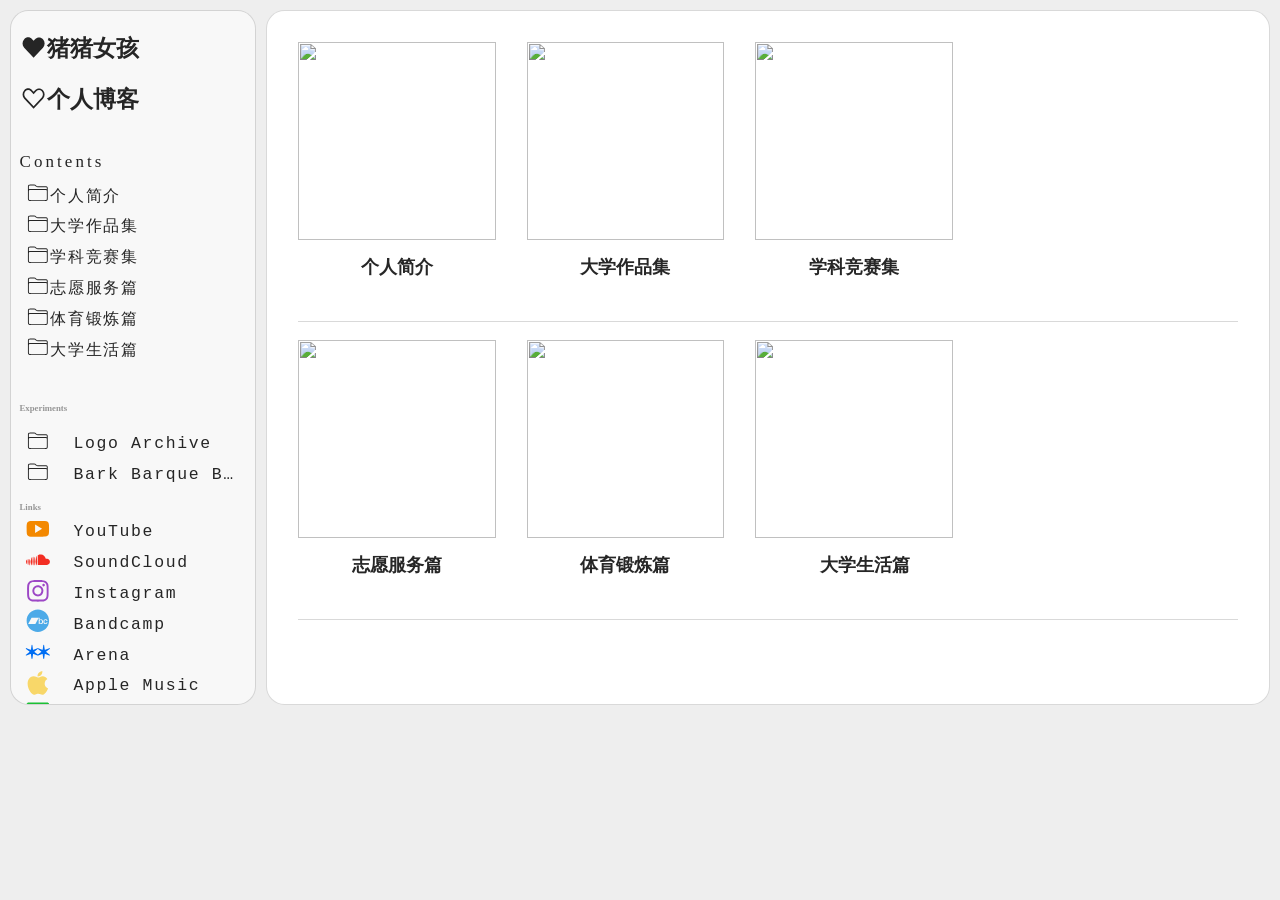
==== commit f1024ef0: "Add files via upload" ====
--- a/Template S176 copy 1_files/client-side-rendering.html
+++ b/Template S176 copy 1_files/client-side-rendering.html
@@ -1,6 +1,6 @@
 <!DOCTYPE html>
-<!-- saved from url=(0061)https://2610831.cargo.site/pid/T2335508677#%E9%A6%96%E9%A1%B5 -->
-<html class="" translate="no" style="--base-size: 9.72394453125px; --viewport-height: 675px; --min-viewport-height: 675.27392578125px;"><head><meta http-equiv="Content-Type" content="text/html; charset=UTF-8">
+<!-- saved from url=(0027)https://2610831.cargo.site/ -->
+<html class="" translate="no" style="--base-size: 10.298591894531251px; --viewport-height: 715px; --min-viewport-height: 715.1799926757812px;"><head><meta http-equiv="Content-Type" content="text/html; charset=UTF-8">
 		
 		<meta name="viewport" content="width=device-width, initial-scale=1, shrink-to-fit=no">
 
@@ -9,8 +9,8 @@
 		<style id="static-css">html:has(body.editing)::-webkit-scrollbar{display:none !important}body.editing::-webkit-scrollbar{display:none !important}html:has(body.editing){-ms-overflow-style:none;scrollbar-width:none}body.editing{-ms-overflow-style:none;scrollbar-width:none}body.wf-initial-load *,html.wf-initial-load *{color:transparent !important;-webkit-text-stroke:0px transparent;text-stroke:0 transparent;text-shadow:0 0 transparent}html.wf-initial-load hr{background:none !important}body{--baseColor-accent: #FF0000;--baseColor-accent-rgb: 255, 0, 0;--baseColor-accent-reverse-rgb: 255, 255, 255}*{-webkit-box-sizing:border-box;-moz-box-sizing:border-box;box-sizing:border-box}:focus{outline:0}select,select *{text-rendering:auto !important}html,body{min-height:var(--viewport-height, 100vh);margin:0;padding:0}html{--mobile-scale: 1;font-size:var(--base-size);touch-action:manipulation;position:relative}html.mobile{font-size:calc(var(--base-size)*var(--mobile-scale))}body{-moz-osx-font-smoothing:grayscale;-webkit-font-smoothing:antialiased;-webkit-text-size-adjust:none;display:flex;flex-direction:column;width:100%;min-height:var(--viewport-height, 100vh);justify-content:flex-start;margin:0;padding:0;background-color:#fff}body.no-scroll{overflow:hidden}customhtml>*{position:relative;z-index:10}.page a.active,bodycopy * a{text-decoration-color:unset;-webkit-text-decoration-color:unset}.content{display:flex;flex-direction:column;align-items:flex-start;justify-content:flex-start;min-height:100%;position:relative;flex-grow:1;border-color:transparent;border-width:0}.pages{width:100%;flex:1 0 auto}@supports(height: 100svh){.page.stacked-page:not(.fixed){--viewport-height: 100svh}.page.stacked-page+.page.stacked-page:not(.fixed){--viewport-height: 100vh}body.mobile .content:has(.stacked-page) .page.pinned.overlay:not(.fixed){--viewport-height: 100svh}}.overlay-content{mix-blend-mode:var(--overlay-mix, normal)}.page{--split-backdrop-height: calc(var(--min-viewport-height) / 2);--split-content-height: calc(var(--viewport-height) - var(--split-backdrop-height));position:relative;display:flex;justify-content:center;flex-wrap:nowrap;flex-direction:row;max-width:100%;width:100%;flex:0;mix-blend-mode:var(--page-mix, normal)}.page.has-backdrop-filter{background-color:rgba(0, 0, 0, 0.01);backdrop-filter:var(--page-backdrop-filter, none);-webkit-backdrop-filter:var(--page-backdrop-filter, none)}.overlay-content .page{mix-blend-mode:unset}.overlay-content .page::after{content:" ";display:block;position:fixed;width:100dvw;height:100dvh;top:0;left:0;z-index:-1}.overlay-content.is-passthrough-overlay .page::after{display:none}.mobile .page{flex-wrap:wrap}.page.overlay{position:absolute}.page.pinned-top,.page.pinned-bottom{flex:0;z-index:2;left:0;right:0}.page.pinned-bottom{transform:unset}.page.pinned-bottom.loading{will-change:transform;transform:translate(0, 0, 0)}.page.pinned-top{top:0}.page.pinned-bottom{bottom:0}.page.fixed{position:fixed;max-height:var(--viewport-height, 100vh)}.page.fixed .page-layout{max-height:var(--viewport-height, 100vh)}.page.fixed.allow-scroll .page-content{max-height:var(--viewport-height, 100vh);scrollbar-width:none;-ms-overflow-style:none;-webkit-overflow-scrolling:touch;overflow-y:auto;overflow-x:hidden;align-items:flex-start !important}.page.fixed.allow-scroll .page-content{pointer-events:auto}.page.fixed.allow-scroll .page-content::-webkit-scrollbar{width:0;background:0 0;display:none}.page.overlay{position:absolute}.page.overlay,.page.overlay .page-layout,.page.fixed,.page.fixed .page-layout{pointer-events:none}body.editing .page.overlay .page-content,body.editing .page.overlay .page-content *,body.editing .page.fixed .page-content,body.editing .page.fixed .page-content *,body.editing .page.fixed.allow-scroll .page-content,body.editing .page.fixed.allow-scroll .page-content *,body.editing .page:not([editing=true]){-moz-user-select:none;-webkit-user-select:none;-ms-user-select:none;user-select:none}body.editing .page.overlay[editing=true] .page-content,body.editing .page.overlay[editing=true] .page-content *,body.editing .page.fixed[editing=true] .page-content,body.editing .page.fixed[editing=true] .page-content *,body.editing .page.fixed.allow-scroll[editing=true] .page-content,body.editing .page.fixed.allow-scroll[editing=true] .page-content *{pointer-events:auto;-moz-user-select:auto;-webkit-user-select:auto;-ms-user-select:auto;user-select:auto}.page.fixed .page-content bodycopy a,.page.overlay .page-content bodycopy a,.page.fixed .page-content bodycopy img,.page.overlay .page-content bodycopy img,.page.fixed .page-content bodycopy iframe,.page.overlay .page-content bodycopy iframe,.page.fixed .page-content bodycopy video,.page.overlay .page-content bodycopy video,.page.fixed .page-content bodycopy audio,.page.overlay .page-content bodycopy audio,.page.fixed .page-content bodycopy input,.page.overlay .page-content bodycopy input,.page.fixed .page-content bodycopy button,.page.overlay .page-content bodycopy button,.page.fixed .page-content bodycopy audio-player,.page.overlay .page-content bodycopy audio-player,.page.fixed .page-content bodycopy shop-product,.page.overlay .page-content bodycopy shop-product,.page.fixed .page-content bodycopy details,.page.overlay .page-content bodycopy details,.page.overlay .page-content bodycopy .linked,.page.overlay .page-content bodycopy .zoomable,.page.fixed .page-content bodycopy .linked,.page.fixed .page-content bodycopy .zoomable,.page.fixed .page-content bodycopy gallery-slideshow,.page.overlay .page-content bodycopy gallery-slideshow{pointer-events:auto}.page-layout{flex-grow:1;position:relative;display:flex;flex-direction:row;align-items:flex-start;justify-content:flex-start;width:0%;mix-blend-mode:var(--page-layout-mix, normal)}.page-content{display:flex;flex-direction:row;height:100%;align-items:flex-start;border-color:transparent;border-width:0;width:100%;filter:var(--page-content-filter, none);-webkit-filter:var(--page-content-filter, none)}.page-content.has-content-backdrop-filter{backdrop-filter:var(--page-content-backdrop-filter, none);-webkit-backdrop-filter:var(--page-content-backdrop-filter, none)}.page-content.has-content-backdrop-filter:has(.empty-editor)::before{content:" ";display:block;height:1px;width:1px;overflow:hidden;position:absolute;top:0;left:0;background:rgba(0, 0, 0, 0.01)}.page.accepts-pointer-events *,.page-content.accepts-pointer-events,.page-content.accepts-pointer-events *{pointer-events:auto}[position=fixed]{position:fixed;overflow-y:auto;overflow-x:hidden;max-height:100vh;pointer-events:none}[position=fixed] bodycopy{pointer-events:auto}[position=absolute]{position:absolute}[position=relative]{position:relative}.top-pins [position=fixed],.top-pins [position=absolute]{top:0;left:0;right:0;z-index:999}.bottom-pins [position=fixed],.bottom-pins [position=absolute]{bottom:0;left:0;right:0;z-index:999}h1,h2,h3,h4,h5,h6,h7,h8,h9{contain:layout}.caption-background h1,.caption-background h2,.caption-background h3,.caption-background h4,.caption-background h5,.caption-background h6,.caption-background h7,.caption-background h8,.caption-background h9{contain:none}.overlay-content{position:fixed;inset:0;pointer-events:none;max-height:100dvh;--viewport-height: 100dvh;overflow:auto;overscroll-behavior:none;--elastic-scroll: true}.overlay-content::-webkit-scrollbar{display:none}.overlay-content .page-layout{min-height:fit-content}.overlay-content .page,.overlay-content .page-content,.overlay-content .page-layout{pointer-events:auto}.overlay-content.is-passthrough-overlay .page,.overlay-content.is-passthrough-overlay .page-layout{pointer-events:none}.overlay-content.is-passthrough-overlay .page-content{pointer-events:auto}.overlay-content.is-content-passthrough-overlay .page,.overlay-content.is-content-passthrough-overlay .page-layout,.overlay-content.is-content-passthrough-overlay .page-content,.overlay-content.is-content-passthrough-overlay .page-content bodycopy,.overlay-content.is-content-passthrough-overlay .page-content bodycopy gallery-freeform,.overlay-content.is-content-passthrough-overlay .page-content bodycopy gallery-grid,.overlay-content.is-content-passthrough-overlay .page-content bodycopy gallery-columnized,.overlay-content.is-content-passthrough-overlay .page-content bodycopy gallery-justify,.overlay-content.is-content-passthrough-overlay .page-content bodycopy gallery-slideshow{pointer-events:none}.overlay-content.is-content-passthrough-overlay .page-content bodycopy gallery-freeform>*,.overlay-content.is-content-passthrough-overlay .page-content bodycopy gallery-grid>*,.overlay-content.is-content-passthrough-overlay .page-content bodycopy gallery-columnized>*,.overlay-content.is-content-passthrough-overlay .page-content bodycopy gallery-justify>*,.overlay-content.is-content-passthrough-overlay .page-content bodycopy gallery-slideshow>*{pointer-events:auto}.overlay-content.is-content-passthrough-overlay .page-content bodycopy>*:not(column-set,gallery-freeform,gallery-grid,gallery-columnized,gallery-justify),.overlay-content.is-content-passthrough-overlay .page-content bodycopy column-unit *{pointer-events:auto}body.editing .overlay-content .page[editing=true] bodycopy,body.editing .overlay-content .page[editing=true] bodycopy>*,body.editing .overlay-content .page[editing=true] gallery-freeform,body.editing .overlay-content .page[editing=true] gallery-columnized,body.editing .overlay-content .page[editing=true] gallery-justify,body.editing .overlay-content .page[editing=true] gallery-grid body.editing .overlay-content .page[editing=true] gallery-slideshow{pointer-events:auto}.overlay-content.overlay-animating{--scroll-transition: unset!important;overflow:hidden}.overlay-content.overlay-open.overlay-animating .page{will-change:opacity,background-color;animation:overlayOpen var(--overlay-open-duration) var(--overlay-open-easing, "ease-in-out")}.overlay-content.overlay-open .page:has(.has-content-backdrop-filter):not(:has(.backdrop)){will-change:background-color;animation:overlayOpenWithoutOpacity var(--overlay-open-duration) var(--overlay-open-easing, "ease-in-out")}.overlay-content.overlay-close.overlay-animating .page{will-change:opacity,background-color;animation:overlayClose var(--overlay-close-duration) var(--overlay-close-easing, "ease-in-out")}.overlay-content.overlay-close .page:has(.has-content-backdrop-filter):not(:has(.backdrop)){will-change:background-color;animation:overlayCloseWithoutOpacity var(--overlay-close-duration) var(--overlay-close-easing, "ease-in-out")}.overlay-content.overlay-open.overlay-animating .page-content{will-change:transform,clip-path;animation:overlayOpenContent var(--overlay-open-duration) var(--overlay-open-easing, "ease-in-out")}.overlay-content.overlay-open.overlay-animating .page-content.has-content-backdrop-filter{will-change:transform,clip-path,opacity;animation:overlayOpenContent var(--overlay-open-duration) var(--overlay-open-easing, "ease-in-out"),overlayOpenOpacity var(--overlay-open-duration) var(--overlay-open-easing, "ease-in-out")}.overlay-content.overlay-close.overlay-animating .page-content{will-change:transform,clip-path;animation:overlayCloseContent var(--overlay-close-duration) var(--overlay-close-easing, "ease-in-out")}.overlay-content.overlay-close.overlay-animating .page-content.has-content-backdrop-filter{will-change:transform,clip-path,opacity;animation:overlayCloseContent var(--overlay-close-duration) var(--overlay-close-easing, "ease-in-out"),overlayCloseOpacity var(--overlay-close-duration) var(--overlay-close-easing, "ease-in-out")}.overlay-content.touch-overscroll-transform .page-content{transform:var(--touch-overscroll-transform, translate(0px, 0px)) !important}@keyframes scrollAnimationFadeIn-1{0%{opacity:0}15%{opacity:1}}@keyframes scrollAnimationFadeIn-2{0%{opacity:0}22.5%{opacity:1}100%{opacity:1}}@keyframes scrollAnimationFadeIn-3{0%{opacity:0}38%{opacity:1}100%{opacity:1}}@keyframes scrollAnimationFadeOut-1{85%{opacity:1}100%{opacity:0}}@keyframes scrollAnimationFadeOut-2{0%{opacity:1}77.5%{opacity:1}100%{opacity:0}}@keyframes scrollAnimationFadeOut-3{0%{opacity:1}65%{opacity:1}100%{opacity:0}}@keyframes scrollAnimationFadeInOut-1{0%{opacity:0}15%{opacity:1}85%{opacity:1}100%{opacity:0}}@keyframes scrollAnimationFadeInOut-2{0%{opacity:0}20%{opacity:1}82.5%{opacity:1}100%{opacity:0}}@keyframes scrollAnimationFadeInOut-3{0%{opacity:0}30%{opacity:1}75%{opacity:1}100%{opacity:0}}@keyframes scrollAnimationFlyIn-1{0%{transform:translateY(5vh)}15%{transform:scale(1)}85%{transform:scale(1)}100%{transform:scale(1)}}@keyframes scrollAnimationFlyIn-2{0%{transform:translateY(10vh)}30%{transform:scale(1)}70%{transform:scale(1)}100%{transform:scale(1)}}@keyframes scrollAnimationFlyIn-3{0%{transform:translateY(20vh)}35%{transform:scale(1)}65%{transform:scale(1)}100%{transform:scale(1)}}@keyframes scrollAnimationFlyInFadeIn-1{0%{opacity:.4;transform:translateY(25px)}50%{opacity:1;transform:translateY(0px)}}@keyframes scrollAnimationFlyInFadeIn-2{0%{opacity:0;transform:translateY(50px)}50%{opacity:1;transform:translateY(0vh)}}@keyframes scrollAnimationFlyInFadeIn-3{0%{opacity:0;transform:translateY(100px)}50%{opacity:1;transform:translateY(0vh)}}@keyframes scrollAnimationFlyOut-1{35%{transform:scale(1)}85%{transform:scale(1)}100%{transform:translateY(-5vh)}}@keyframes scrollAnimationFlyOut-2{35%{transform:scale(1)}70%{transform:scale(1)}100%{transform:translateY(-10vh)}}@keyframes scrollAnimationFlyOut-3{35%{transform:scale(1)}65%{transform:scale(1)}100%{transform:translateY(-20vh)}}@keyframes scrollAnimationFlyInOut-1{0%{transform:translateY(5vh)}35%{transform:scale(1)}85%{transform:scale(1)}100%{transform:translateY(-5vh)}}@keyframes scrollAnimationFlyInOut-2{0%{transform:translateY(10vh)}35%{transform:scale(1)}70%{transform:scale(1)}100%{transform:translateY(-10vh)}}@keyframes scrollAnimationFlyInOut-3{0%{transform:translateY(20vh)}35%{transform:scale(1)}65%{transform:scale(1)}100%{transform:translateY(-20vh)}}@keyframes scrollAnimationBlurIn-1{0%{filter:blur(5px)}10%{filter:blur(5px)}30%{filter:blur(0px)}}@keyframes scrollAnimationBlurIn-2{0%{filter:blur(8px)}12.5%{filter:blur(8px)}35%{filter:blur(0px)}}@keyframes scrollAnimationBlurIn-3{0%{filter:blur(13px)}15%{filter:blur(13px)}40%{filter:blur(0px)}}@keyframes scrollAnimationScaleInOut-1{0%{transform:scale(0.875);transform-origin:50% 0%}50%{transform:scale(1);transform-origin:50% 50%}100%{transform:scale(0.875);transform-origin:50% 100%}}@keyframes scrollAnimationScaleInOut-2{0%{transform:scale(0.6);transform-origin:50% 0%}50%{transform:scale(1);transform-origin:50% 50%}100%{transform:scale(0.6);transform-origin:50% 100%}}@keyframes scrollAnimationScaleInOut-3{0%{transform:scale(0.4);transform-origin:50% 0%}50%{transform:scale(1);transform-origin:50% 50%}100%{transform:scale(0.4);transform-origin:50% 100%}}@keyframes scrollAnimationScaleIn-1{0%{transform:scale(0.875);transform-origin:50% 0%}50%{transform:scale(1);transform-origin:50% 0%}100%{transform:scale(1);transform-origin:50% 0%}}@keyframes scrollAnimationScaleIn-2{0%{transform:scale(0.6);transform-origin:50% 0%}50%{transform:scale(1);transform-origin:50% 0%}100%{transform:scale(1);transform-origin:50% 0%}}@keyframes scrollAnimationScaleIn-3{0%{transform:scale(0.4);transform-origin:50% 0%}50%{transform:scale(1);transform-origin:50% 0%}100%{transform:scale(1);transform-origin:50% 0%}}@keyframes scrollAnimationScaleOut-1{0%{transform:scale(1);transform-origin:50% 100%}50%{transform:scale(1);transform-origin:50% 100%}100%{transform:scale(0.875);transform-origin:50% 100%}}@keyframes scrollAnimationScaleOut-2{0%{transform:scale(1);transform-origin:50% 100%}50%{transform:scale(1);transform-origin:50% 100%}100%{transform:scale(0.6);transform-origin:50% 100%}}@keyframes scrollAnimationScaleOut-3{0%{transform:scale(1);transform-origin:50% 100%}50%{transform:scale(1);transform-origin:50% 100%}100%{transform:scale(0.4);transform-origin:50% 100%}}@keyframes scrollAnimationHelix-1{0%{transform:perspective(4000px) rotatey(35deg) rotatez(1.5deg)}100%{transform:perspective(4000px) rotatey(-35deg) rotatez(-1.5deg)}}@keyframes scrollAnimationHelix-2{0%{transform:perspective(3000px) rotatey(60deg) rotatez(2deg)}100%{transform:perspective(3000px) rotatey(-60deg) rotatez(-2deg)}}@keyframes scrollAnimationHelix-3{0%{transform:perspective(2000px) rotatey(90deg) rotatez(3deg)}100%{transform:perspective(2000px) rotatey(-90deg) rotatez(-3deg)}}@keyframes scrollAnimationConveyor-1{0%{transform:perspective(2500px) translateZ(25em) rotateX(45deg)}40%{transform:perspective(2500px) rotateX(0deg)}100%{transform:perspective(2500px) rotateX(0deg)}}@keyframes scrollAnimationConveyor-2{0%{transform:perspective(2400px) translateZ(30em) rotateX(60deg)}50%{transform:perspective(2400px) rotateX(0deg)}100%{transform:perspective(2400px) rotateX(0deg)}}@keyframes scrollAnimationConveyor-3{0%{transform:perspective(2300px) translateZ(45em) rotateX(85deg)}60%{transform:perspective(2300px) rotateX(0deg)}100%{transform:perspective(2300px) rotateX(0deg)}}@keyframes scrollAnimationRebound-1{0%{transform:perspective(2100px) translateZ(-30em) rotateX(50deg);transform-origin:50% 100%}47%{transform:perspective(2100px) translateZ(0em) rotateX(0deg);transform-origin:50% 50%}53%{transform:perspective(2100px) translateZ(0em) rotateX(0deg);transform-origin:50% 50%}100%{transform:perspective(2100px) translateZ(-30em) rotateX(-50deg);transform-origin:50% 0%}}@keyframes scrollAnimationRebound-2{0%{transform:perspective(1800px) translateZ(-50em) rotateX(70deg);transform-origin:50% 100%}47%{transform:perspective(1800px) translateZ(0em) rotateX(0deg);transform-origin:50% 50%}53%{transform:perspective(1800px) translateZ(0em) rotateX(0deg);transform-origin:50% 50%}100%{transform:perspective(1800px) translateZ(-50em) rotateX(-70deg);transform-origin:50% 0%}}@keyframes scrollAnimationRebound-3{0%{transform:perspective(1300px) translateZ(-70em) rotateX(90deg);transform-origin:50% 100%}47%{transform:perspective(1300px) translateZ(0em) rotateX(0deg);transform-origin:50% 50%}53%{transform:perspective(1300px) translateZ(0em) rotateX(0deg);transform-origin:50% 50%}100%{transform:perspective(1300px) translateZ(-70em) rotateX(-90deg);transform-origin:50% 0%}}@keyframes scrollTransitionFadeUp-1{0%{opacity:0;transform:translateY(25px)}25%{opacity:1;transform:translateY(0vh)}}@keyframes scrollTransitionFadeUp-2{0%{opacity:0;transform:translateY(40px)}25%{opacity:1;transform:translateY(0vh)}}@keyframes scrollTransitionFadeUp-3{0%{opacity:0;transform:translateY(50px)}25%{opacity:1;transform:translateY(0vh)}}@keyframes scrollTransitionScaleUp-1{0%{opacity:0;transform:scale(0.95)}25%{opacity:1;transform:scale(1)}}@keyframes scrollTransitionScaleUp-2{0%{opacity:0;transform:scale(0.875)}25%{opacity:1;transform:scale(1)}}@keyframes scrollTransitionScaleUp-3{0%{opacity:0;transform:scale(0.75)}25%{opacity:1;transform:scale(1)}}@keyframes scrollAnimationTwistUp-1{0%{opacity:0;transform:translateY(25px) rotateY(27deg) rotateZ(1.5deg) perspective(4000px)}25%{opacity:1;transform:translateY(0vh)}}@keyframes scrollAnimationTwistUp-2{0%{opacity:0;transform:translateY(40px) rotateY(35deg) rotateZ(2deg) perspective(3000px)}25%{opacity:1;transform:translateY(0vh)}}@keyframes scrollAnimationTwistUp-3{0%{opacity:0;transform:translateY(65px) rotateY(40deg) rotateZ(3deg) perspective(2000px)}25%{opacity:1;transform:translateY(0vh)}}@keyframes scrollTransitionBlurIn-1{0%{filter:blur(5px);transform:scale(0.992)}25%{filter:blur(0px);transform:scale(1)}}@keyframes scrollTransitionBlurIn-2{0%{filter:blur(8px);transform:scale(0.992)}25%{filter:blur(0px);transform:scale(1)}}@keyframes scrollTransitionBlurIn-3{0%{filter:blur(13px);transform:scale(0.992)}25%{filter:blur(0px);transform:scale(1)}}@keyframes scrollTransitionColorIn-1{0%{filter:saturate(50%)}32%{filter:saturate(100%)}}@keyframes scrollTransitionColorIn-2{0%{filter:saturate(25%)}32%{filter:saturate(100%)}}@keyframes scrollTransitionColorIn-3{0%{filter:saturate(0%)}32%{filter:saturate(100%)}}@keyframes scrollTransitionRebound-1{0%{transform:perspective(1500px) translateZ(0em) rotateX(30deg);transform-origin:50% 100%;opacity:0}25%{transform:perspective(1500px) translateZ(0em) rotateX(0deg);transform-origin:50% 50%;opacity:1}}@keyframes scrollTransitionRebound-2{0%{transform:perspective(1800px) translateZ(-50em) rotateX(70deg);transform-origin:50% 100%}47%{transform:perspective(1800px) translateZ(0em) rotateX(0deg);transform-origin:50% 50%}53%{transform:perspective(1800px) translateZ(0em) rotateX(0deg);transform-origin:50% 50%}100%{transform:perspective(1800px) translateZ(-50em) rotateX(-70deg);transform-origin:50% 0%}}@keyframes scrollTransitionRebound-3{0%{transform:perspective(1300px) translateZ(-70em) rotateX(90deg);transform-origin:50% 100%}47%{transform:perspective(1300px) translateZ(0em) rotateX(0deg);transform-origin:50% 50%}53%{transform:perspective(1300px) translateZ(0em) rotateX(0deg);transform-origin:50% 50%}100%{transform:perspective(1300px) translateZ(-70em) rotateX(-90deg);transform-origin:50% 0%}}@keyframes LooseHinge-1{0%{transform:rotate(5deg);transform-origin:0% 0%}50%{transform:rotate(0deg);transform-origin:50% 50%}100%{transform:rotate(5deg);transform-origin:100% 100%}}@keyframes LooseHinge-2{0%{transform:rotate(10deg);transform-origin:0% 0%}50%{transform:rotate(0deg);transform-origin:50% 50%}100%{transform:rotate(10deg);transform-origin:100% 100%}}@keyframes LooseHinge-3{0%{transform:rotate(30deg);transform-origin:0% 0%}50%{transform:rotate(0deg);transform-origin:50% 50%}100%{transform:rotate(30deg);transform-origin:100% 100%}}@keyframes overlayOpen{from{opacity:var(--overlay-open-from-opacity, 1);background-color:var(--overlay-open-from-background-color, transparent)}to{opacity:1}}@keyframes overlayOpenWithoutOpacity{from{background-color:var(--overlay-open-from-background-color, transparent)}}@keyframes overlayOpenOpacity{from{opacity:var(--overlay-open-from-opacity, 1)}to{opacity:1}}@keyframes overlayOpenContent{from{transform:var(--overlay-open-content-from-transform, translate3d(0, 0, 0));clip-path:var(--overlay-open-content-from-clip-mask, inset(0% 0% 0% 0%))}to{transform:translate3d(0, 0, 0);clip-path:var(--overlay-open-content-to-clip-mask, inset(0% 0% 0% 0%))}}@keyframes overlayClose{to{opacity:var(--overlay-close-to-opacity, 1);background-color:var(--overlay-close-to-background-color, transparent)}}@keyframes overlayCloseWithoutOpacity{to{background-color:var(--overlay-close-to-background-color, transparent)}}@keyframes overlayCloseOpacity{to{opacity:var(--overlay-close-to-opacity, 1)}}@keyframes overlayCloseContent{from{transform:translate3d(0, 0, 0);clip-path:var(--overlay-close-content-from-clip-mask, inset(0% 0% 0% 0%))}to{transform:var(--overlay-close-content-to-transform, translate3d(0, 0, 0));clip-path:var(--overlay-close-content-to-clip-mask, inset(0% 0% 0% 0%))}}.backdrop{contain:layout}.has-backdrop-filter .backdrop-contents::after{backdrop-filter:var(--page-backdrop-filter, none);-webkit-backdrop-filter:var(--page-backdrop-filter, none);position:absolute;width:100%;height:100%;content:"";inset:0;z-index:1;pointer-events:none}.backdrop:not(.clip){-webkit-transform:translate(0px, 0px)}.backdrop>.backdrop-contents{transition:opacity .5s ease-in-out;opacity:0;top:0;bottom:0;width:100%;position:sticky;height:100%;max-height:100vh;overflow:hidden}.backdrop-contents.loaded{opacity:1}.backdrop.clip .backdrop-contents.above,.backdrop.clip .backdrop-contents.below{display:none}.backdrop.clip .backdrop-contents{will-change:display,opacity,transform,clip-path}.backdrop>.backdrop-contents [data-backdrop]{height:100%}.backdrop.clip{contain:none;overflow:hidden;clip-path:inset(0% 0% 0% 0%)}.clip>.backdrop-contents{height:calc(100vh + .5px);width:var(--backdrop-width, 100%);position:fixed}.backdrop{flex-shrink:0;width:100%;order:1;position:absolute;top:0;left:0;right:0;bottom:0}.wallpaper-navigation{position:absolute;inset:var(--pin-padding-top, 0) 0 var(--pin-padding-bottom, 0) 0;z-index:10;pointer-events:none !important;display:flex;justify-content:center;flex-wrap:wrap;flex-direction:row;max-width:100%;width:100%;flex:0}.wallpaper-navigation .page-content,.wallpaper-navigation .page-layout{background:none;background-color:transparent;visibility:hidden}.wallpaper-navigation .backdrop.clip{contain:none;overflow:hidden;clip-path:inset(0% 0% 0% 0%)}.wallpaper-navigation .backdrop.clip>.wallpaper-slideshow{position:fixed}.wallpaper-navigation .wallpaper-slideshow{top:0;bottom:0;position:sticky;transform:translate3d(0, 0, 0);height:calc(100% + .5px);max-height:calc(var(--viewport-height, 100vh) + .5px)}::part(slideshow-nav){transition:opacity 222ms ease-in-out;pointer-events:none;-moz-user-select:none;-webkit-user-select:none;-ms-user-select:none;user-select:none;-webkit-tap-highlight-color:transparent;-webkit-touch-callout:none;--button-size: 30px;--button-inset: 20px;--button-icon-color: rgba(255, 255, 255, 0.9);--button-icon-scale: 1;--button-icon-stroke-width: 1.5px;--button-icon-stroke-linecap: butt;--button-background-color: rgba(87, 87, 87, 0.35);--button-background-radius: 50%;--button-active-opacity: 0.7}::part(slideshow-nav-previous-button){pointer-events:auto;cursor:pointer;position:absolute;top:0;left:0;bottom:0}::part(slideshow-nav-next-button){pointer-events:auto;cursor:pointer;position:absolute;top:0;right:0;bottom:0}::part(slideshow-nav-close-button){pointer-events:auto;cursor:pointer;position:absolute;top:0;right:0}::part(slideshow-nav-prev){position:absolute;top:0;bottom:0;left:var(--button-inset, 0px);margin:auto;width:36px;height:36px}::part(slideshow-nav-next){position:absolute;top:0;bottom:0;right:var(--button-inset, 0px);margin:auto;width:36px;height:36px;transform:scaleX(-1)}::part(slideshow-nav-close){position:absolute;top:var(--button-inset, 0px);right:var(--button-inset, 0px);margin:auto;width:36px;height:36px}::part(slideshow-nav-prev),::part(slideshow-nav-next),::part(slideshow-nav-close){height:var(--button-size);width:var(--button-size)}::part(slideshow-nav-previous-button):active,::part(slideshow-nav-next-button):active,::part(slideshow-nav-close-button):active{opacity:var(--button-active-opacity, 0.7)}::part(slideshow-nav-background){stroke:none !important;fill:var(--button-background-color);rx:var(--button-background-radius)}::part(slideshow-nav-arrow),::part(slideshow-nav-x){fill:none !important;stroke:var(--button-icon-color);stroke-width:var(--button-icon-stroke-width);stroke-linecap:var(--button-icon-stroke-linecap);transform:scale(var(--button-icon-scale));transform-origin:center}bodycopy{display:block;contain:layout;word-wrap:break-word;position:relative;max-width:100%;width:100%;-webkit-nbsp-mode:normal;--font-scale: 1}bodycopy *{border-width:0}a{color:inherit}a.image-link,a.image-link:hover,a.image-link:active,a.icon-link,a.icon-link:hover,a.icon-link:active{border-bottom:none;text-decoration:none}[contenteditable=true] a:active,[contenteditable=true] .linked:active,[contenteditable=true] .zoomable:active{opacity:1}s *{text-transform:inherit}small{max-width:100%;text-decoration:inherit}b,strong{font-weight:bolder}.small-caps{font-variant:small-caps;text-transform:lowercase}.no-wrap{white-space:nowrap}.page_background{position:absolute;top:0;left:0;width:100%;height:100%}body.dark media-item{--color: rgba(255, 255, 255, 0.5);--frame-color: #323232;--inner-frame-color: #4E4E4E;--wall: #424242;--diag-color: rgba(255, 255, 255, 0.15);--text-color: rgba(255, 255, 255, 0.6)}media-item .caption.empty{display:none}.tag-separator:before{content:", "}media-item[drag=true]::part(media),[contenteditable=true] iframe{pointer-events:none}column-set+*{--gutter-expand: 1}gallery-grid+*{--gutter-expand: 1}gallery-columnized+*{--gutter-expand: 1}gallery-justify+*{--gutter-expand: 1}media-item+*{--gutter-expand: 1}column-unit>*:first-child{--gutter-expand: 0}marquee-set h1,marquee-set h2,marquee-set h3,marquee-set h4,marquee-set h5,marquee-set h6,marquee-set h7,marquee-set h8,marquee-set h9{vertical-align:text-bottom;display:inline-block}marquee-set{pointer-events:auto}gallery-slideshow media-item figcaption.caption{display:var(--display-slideshow-captions, none);transform:var(--slideshow-caption-transform, translateX(0px));opacity:var(--slideshow-caption-opacity, 0);text-align:var(--slideshow-caption-align);pointer-events:var(--slideshow-caption-pointer-events, initial);will-change:opacity,transform;position:relative}gallery-slideshow media-item::part(sizing-frame){margin:auto 0;flex-grow:0}gallery-slideshow media-item::part(frame){display:flex;flex-wrap:wrap;width:var(--item-width);height:var(--slide-height);align-content:var(--slideshow-vertical-align);align-self:var(--slideshow-horizontal-align)}body.slideshow-nav-arrow-display,body.slideshow-nav-arrow-display *:not(a,media-item[href],media-item.zoomable){cursor:var(--slideshow-cursor)}body>media-item[no-component]{all:unset !important;border:none !important;padding:0 !important;position:fixed !important;z-index:5000 !important;pointer-events:none !important;background:none !important;inset:0 !important;overflow:hidden !important}body.slideshow-dragging *{cursor:var(--slideshow-cursor) !important}button#edit.edit{appearance:none;-webkit-appearance:none;border:none;cursor:pointer;font-size:var(--fontSize-default);font-family:var(--fontFamily-default);padding:0;text-align:left;white-space:nowrap;background:transparent;display:flex;margin:0;border-radius:3px 0 0 3px;pointer-events:auto;position:fixed;top:50%;transform:translate(0, -50%);right:400px;height:36px;width:12px;z-index:999;cursor:pointer;background-color:rgba(140, 140, 140, 0.4);padding-left:2px;margin-right:5px;width:20px;cursor:pointer;margin:0;right:0}button#edit.edit:active{opacity:.7;user-select:none}button#edit.edit svg{padding:0;width:16px;height:36px;margin-left:2px;opacity:1}button#edit.edit svg path{fill:#fff}.quick-view{--font-scale: 1;--resize-parent-width: unset;width:80%;height:80%;margin-top:auto;margin-right:auto;margin-bottom:auto;margin-left:auto;padding:5rem;padding-top:5rem;padding-right:5rem;padding-bottom:5rem;padding-left:5rem;display:flex;z-index:5001;transform:translateZ(999px);position:fixed;top:0;left:0;right:0;bottom:0;-webkit-text-size-adjust:100%;-ms-touch-action:none;touch-action:none;line-height:initial;letter-spacing:initial}.quick-view .caption{font-size:clamp(14.5px,var(--font-scale, 1)*var(--font-size, 14.5px),2.4rem)}.quick-view-frame{position:relative;display:flex;height:100%;width:100%}.quick-view-content{height:100%;width:auto}.quick-view-background{backdrop-filter:var(--quick-view-backdrop-filter, none);-webkit-backdrop-filter:var(--quick-view-backdrop-filter, none);transition:backdrop-filter .2s ease}.quick-view.quick-view-navigation{display:block;z-index:5002;position:fixed;inset:0;pointer-events:none;transform:translateZ(999px)}.quick-view::part(slideshow-nav){transition:opacity 222ms ease-in-out;position:absolute;z-index:99;inset:0;pointer-events:none}.pagination-watcher{pointer-events:none;height:1px;margin-top:-1px;width:100%}html,body{overflow-anchor:none}.colorfilter-color,.colorfilter-base{position:absolute;inset:0;pointer-events:none}.colorfilter-color{z-index:9995;display:block;background-color:var(--colorfilter-color, #FF0000);mix-blend-mode:var(--colorfilter-mix, lighten);opacity:var(--colorfilter-color-opacity, 0)}.colorfilter-base{display:block;backdrop-filter:grayscale(clamp(0, var(--colorfilter-grayscale, 0), var(--colorfilter-color-opacity, 0))) brightness(var(--colorfilter-brightness, 1)) contrast(var(--colorfilter-contrast, 1)) invert(var(--colorfilter-invert, 0));-webkit-backdrop-filter:grayscale(clamp(0, var(--colorfilter-grayscale, 0), var(--colorfilter-color-opacity, 0))) brightness(var(--colorfilter-brightness, 1)) contrast(var(--colorfilter-contrast, 1)) invert(var(--colorfilter-invert, 0));z-index:9994}#editor-overlay.safari,.colorfilter-base.safari,.colorfilter-color.safari,#cargo-dotsite.safari{transform:translateZ(0px);animation:loopTranslate .5s steps(2, end) infinite}@keyframes loopTranslate{0%{transform:translateZ(0px)}50%{transform:translateZ(1px)}100%{transform:translateZ(0px)}}.flying-object{position:fixed;top:0;left:0;width:100vw;height:100vh;z-index:9999;overflow:hidden}.flying-object media-item{position:fixed;top:0;left:0}.flying-object,.flying-object *{user-select:none;pointer-events:none !important}body.audio-player-dragging,body.audio-player-dragging audio-player,body.audio-player-dragging *{cursor:ew-resize}audio-player[browser-default=true]{padding:unset;margin:unset;outline:unset;background:unset;border:unset;transform:unset;height:unset;position:relative;display:inline-block}audio-player::part(button){background:transparent;cursor:pointer;flex-shrink:0;align-items:center;justify-content:center;display:inline-flex;width:.7em;contain:layout}audio-player::part(separator){height:100%}audio-player::part(buffer){height:100%}audio-player::part(time-bar){height:100%;display:flex;justify-content:space-between;align-content:center;margin:auto 0;width:0%;flex-grow:1;height:100%}audio-player::part(progress){background:transparent;height:100%}audio-player::part(play-icon),audio-player::part(pause-icon){fill:currentColor;cursor:pointer;width:100%;height:auto}audio-player::part(label){white-space:nowrap;overflow:hidden;text-overflow:ellipsis;pointer-events:none;user-select:none;margin:auto auto auto 0;flex:0 3 auto;min-width:0;width:100%}audio-player::part(total-time){flex:0 1 auto;margin:auto 0}audio-player::part(current-time),audio-player::part(play-text){flex:0 1 auto;margin:auto 0}audio-player::part(stream-anim):before{content:"Streaming"}audio-player::part(stream-anim){user-select:none;margin:auto auto auto 0}audio-player::part(buffer),audio-player::part(current-time),audio-player::part(note-svg),audio-player::part(play-text),audio-player::part(separator),audio-player::part(total-time){user-select:none;pointer-events:none}audio-player::part(buffer),audio-player::part(play-text),audio-player::part(progress){position:absolute}audio-player::part(time-bar),audio-player::part(button),audio-player::part(current-time),audio-player::part(note-icon),audio-player::part(pause),audio-player::part(play),audio-player::part(total-time){position:relative}audio-player::part(progress-indicator){border:1px solid currentColor;cursor:ew-resize;height:100%;right:0;position:absolute}audio-player{border:var(--border-lines);margin-bottom:.5em;overflow:hidden}audio-player::part(time-bar){background:var(--background-color)}audio-player::part(label),audio-player::part(current-time),audio-player::part(total-time){color:var(--text-color)}audio-player::part(play-icon),audio-player::part(pause-icon){fill:var(--icon-color, currentColor)}audio-player::part(separator){width:0px;background:none}audio-player::part(buffer){background:var(--buffer-background-color)}audio-player::part(progress){background:var(--progress-background-color)}audio-player::part(progress-indicator){border-top:0;border-bottom:0;border-left:0;border-right-width:2px}audio-player::part(button){height:100%;display:inline-flex;align-self:center;background:var(--background-color)}audio-player::part(button):after{color:var(--text-color)}audio-player[status=stopped]::part(button):after,audio-player:not([status])::part(button):after{content:var(--play-text)}audio-player[status=playing]::part(button):after{content:var(--pause-text)}audio-player::part(play-icon),audio-player::part(pause-icon){height:var(--icon-size, 1em);width:auto}audio-player::part(label),audio-player::part(stream-anim),audio-player::part(current-time),audio-player::part(total-time){padding:var(--text-padding)}shop-product{font-size:1.2rem;max-width:22rem;width:100%;position:relative;display:block}shop-product::part(price){line-height:1.1;color:inherit;font-family:inherit;font-style:inherit;font-weight:inherit;font-size:inherit;letter-spacing:inherit}shop-product::part(dropdown){width:100%;background:transparent;line-height:normal;color:inherit;font-family:inherit;font-style:inherit;font-weight:inherit;font-size:inherit;letter-spacing:inherit;white-space:nowrap;text-overflow:ellipsis;display:inline-block;-webkit-appearance:none;border:0;outline:0}shop-product::part(button),shop-product::part(error){line-height:normal;cursor:pointer;display:inline-block;color:inherit;font-family:inherit;font-style:inherit;font-weight:inherit;font-size:inherit;letter-spacing:inherit;-webkit-touch-callout:none;-webkit-user-select:none;user-select:none}shop-product::part(button):active{opacity:.7}a[rel=show-cart][show-count]:after{counter-reset:variable var(--cart-item-count);content:" (" counter(variable) ")";display:var(--cart-item-count-display, none)}.cargodotsite{position:fixed;bottom:1rem;right:1.4rem;mix-blend-mode:difference;z-index:9999;opacity:.2;cursor:pointer}.mobile .cargodotsite{bottom:.4rem;right:1rem}.cargodotsite:active{opacity:.14}.dl-duplicate{position:fixed;bottom:1rem;right:1.4rem;z-index:9999;cursor:pointer}.mobile .dl-duplicate{bottom:.4rem;right:1rem}.dl-duplicate:active{opacity:.7}</style>
 		<link rel="stylesheet" type="text/css" href="./index.css">
 		<script>!function(){function e(e,o,t){!1===e.prototype.hasOwnProperty(name)&&(e.prototype[o]=t)}e(Node,"saveable",!1),e(Node,"setSaveable",function(e){return this.saveable=e,this}),e(Node,"isSaveable",function(){return this.saveable}),Node.prototype.persistCloneNode=function(){var s=function(e,o,t){for(var i=0;i<e.childNodes.length;i++)t(e.childNodes[i],o.childNodes[i]),0<e.childNodes[i].childNodes.length&&s(e.childNodes[i],o.childNodes[i],t)},e=Node.prototype.cloneNode.apply(this,arguments);return this.isSaveable&&!0===this.isSaveable()&&e.setSaveable(!0),0<this.childNodes.length&&s(this,e,function(e,o){e.isSaveable&&!0===e.isSaveable()&&o.setSaveable(!0)}),e},this.core={markAsEditable:function(e){}}}(window.CargoEditor=window.CargoEditor||{});</script>
-	<meta name="google" content="notranslate"><link rel="stylesheet" type="text/css" href="./frontend-interface.css" id="frontend-interface"><link rel="stylesheet" type="text/css" href="./css" media="all"><script src="./cargoEditor.min.js.下载"></script><script src="./cargoEditor_plugins_c3_all.min.js.下载"></script></head>
-	<body style="" class="f-f editing home">
+	<meta name="google" content="notranslate"><link rel="stylesheet" type="text/css" href="./frontend-interface.css" id="frontend-interface" disabled=""><link rel="stylesheet" type="text/css" href="./css" media="all"><script src="./cargoEditor.min.js.下载"></script><script src="./cargoEditor_plugins_c3_all.min.js.下载"></script></head>
+	<body style="" class="f-f home">
 		<script src="./index(1).js.下载" async="" type="module"></script>
 	
 
@@ -774,9 +774,9 @@
 shop-product {font-size: calc(var(--font-scale) * var(--font-size));}
 audio-player {--font-size: 1.2rem;}
 audio-player {font-size: calc(var(--font-scale) * var(--font-size));}
-</style><style id="link-styles">a.caption { color: rgba(0, 0, 0, 0.4); text-decoration: none; } a:hover.caption {  } a.left-nav { color: rgba(0, 0, 0, 0.85); text-decoration: none; } a:hover.left-nav {  } a.left-nav-header { color: rgba(0, 0, 0, 0.4); text-decoration: none; } a.left-nav-header { color: rgba(0, 0, 0, 0.4); text-decoration: none; } a:hover.left-nav-header {  } a:hover.left-nav-header {  } a.window-title { color: rgba(0, 0, 0, 0.6); } a.window-title { color: rgba(0, 0, 0, 0.6); text-decoration-color: unset; } .window-title a {  text-decoration-color: unset; } a:hover.window-title {  } a.style-7 { color: rgba(0, 0, 0, 0.85); text-decoration: none; } a:hover.style-7 {  } a.style-8 { color: rgba(0, 0, 0, 0.85); text-decoration: none; } a:hover.style-8 {  } a.style-9 { color: rgba(0, 0, 0, 0.85); text-decoration: none; } a:hover.style-9 {  } a.button-12 { color: rgba(0, 0, 0, 0.85); text-decoration: none; } a:hover.button-12 {  } a.active.button-12 { color: rgba(0, 0, 0, 0.85); text-decoration: none; } a.style-11 { color: rgba(0, 0, 0, 0.85); text-decoration: none; } a:hover.style-11 {  } a.style-12 { color: rgba(0, 0, 0, 0.85); text-decoration: none; } a:hover.style-12 {  } a.button-6 { color: rgb(255, 255, 255); text-decoration: none; } a:hover.button-6 {  } a.active.button-6 { color: rgb(255, 255, 255); text-decoration: none; } a.style-14 { color: rgba(14, 14, 14, 0.85); text-decoration: none; } a:hover.style-14 {  } a.style-15 { color: rgba(0, 0, 0, 0.85); text-decoration: none; } a:hover.style-15 {  } a.style-16 { color: rgba(0, 0, 0, 0.85); text-decoration: none; } a:hover.style-16 {  } </style><style id="font-feature-settings-styles"></style><div class="content"><div id="O4234423045" page-url="导航图" class="page pinned pinned-top fixed allow-scroll" style="z-index: 399; --pin-padding-top: 0px; --pin-padding-bottom: 0px;"><a id="导航图"></a><div class="page-layout"><div class="page-content accepts-pointer-events"><bodycopy style="--fit-height: 638.428854px; --resize-parent-width: 264.078125px;"><span class="left-nav"></span><span class="style-7"><text-icon icon="heart-2"><template shadowrootmode="open" shadowrootdelegatesfocus><style id="text-icon">
+</style><style id="link-styles">a.caption { color: rgba(0, 0, 0, 0.4); text-decoration: none; } a:hover.caption {  } a.left-nav { color: rgba(0, 0, 0, 0.85); text-decoration: none; } a:hover.left-nav {  } a.left-nav-header { color: rgba(0, 0, 0, 0.4); text-decoration: none; } a.left-nav-header { color: rgba(0, 0, 0, 0.4); text-decoration: none; } a:hover.left-nav-header {  } a:hover.left-nav-header {  } a.window-title { color: rgba(0, 0, 0, 0.6); } a.window-title { color: rgba(0, 0, 0, 0.6); text-decoration-color: unset; } .window-title a {  text-decoration-color: unset; } a:hover.window-title {  } a.style-7 { color: rgba(0, 0, 0, 0.85); text-decoration: none; } a:hover.style-7 {  } a.style-8 { color: rgba(0, 0, 0, 0.85); text-decoration: none; } a:hover.style-8 {  } a.style-9 { color: rgba(0, 0, 0, 0.85); text-decoration: none; } a:hover.style-9 {  } a.button-12 { color: rgba(0, 0, 0, 0.85); text-decoration: none; } a:hover.button-12 {  } a.active.button-12 { color: rgba(0, 0, 0, 0.85); text-decoration: none; } a.style-11 { color: rgba(0, 0, 0, 0.85); text-decoration: none; } a:hover.style-11 {  } a.style-12 { color: rgba(0, 0, 0, 0.85); text-decoration: none; } a:hover.style-12 {  } a.button-6 { color: rgb(255, 255, 255); text-decoration: none; } a:hover.button-6 {  } a.active.button-6 { color: rgb(255, 255, 255); text-decoration: none; } a.style-14 { color: rgba(14, 14, 14, 0.85); text-decoration: none; } a:hover.style-14 {  } a.style-15 { color: rgba(0, 0, 0, 0.85); text-decoration: none; } a:hover.style-15 {  } a.style-16 { color: rgba(0, 0, 0, 0.85); text-decoration: none; } a:hover.style-16 {  } </style><style id="font-feature-settings-styles"></style><div class="content"><div id="O4234423045" page-url="导航图" class="page pinned pinned-top fixed allow-scroll" style="z-index: 399; --pin-padding-top: 0px; --pin-padding-bottom: 0px;"><a id="导航图"></a><div class="page-layout"><div class="page-content accepts-pointer-events"><bodycopy style="--fit-height: 676.360114px; --resize-parent-width: 270.578125px;"><span class="left-nav"></span><span class="style-7"><text-icon icon="heart-2"><template shadowrootmode="open" shadowrootdelegatesfocus><style id="text-icon">
 		:host {
-			cursor: var(--copy-page-cursor, text);
+			cursor: var(--copy-page-cursor, unset);
 			aspect-ratio: 1;
 			height: 1.2em;
 			width: auto;
@@ -811,70 +811,10 @@
 					</style><svg xmlns="http://www.w3.org/2000/svg" fill="none" viewBox="0 0 32 32" height="32" width="32" part="svg" draggable="true">
 
 <path part="base-color" fill="currentColor" d="M 4.93 6.05 C 6.21 4.66 7.90 3.97 9.59 3.97 C 11.27 3.97 12.96 4.66 14.25 6.05 L 16.00 7.96 L 17.74 6.07 C 20.31 3.30 24.51 3.30 27.07 6.07 C 29.64 8.85 29.64 13.30 27.07 16.08 L 16.25 27.80 L 15.98 28.03 L 15.74 27.80 L 4.93 16.07 C 2.36 13.29 2.36 8.83 4.93 6.05 Z"></path>
-</svg><style id="selection-status">.selection-status {
-			
-				inset: 0px;
-				position: absolute;
-			
-			padding: 0;
-			margin: 0;
-			opacity: 1;
-		    background-color: rgba(129, 188, 255, 0.6);
-			overflow:hidden;
-
-			z-index: -1;
-			pointer-events:none;
-			display:none;
-		}
-
-		.selection-status.selected {
-			display:block;
-		}
-
-      
-		@keyframes blink-animation {
-			0%, 49.99% {
-			  visibility: visible;
-			}
-			50%, 100% {
-				visibility: hidden;
-			}
-		}
-		@-webkit-keyframes blink-animation {
-			0%, 49.99% {
-			  visibility: visible;
-			}
-			50%, 100% {
-				visibility: hidden;
-			}			
-		}		
-
-		.selection-status.collapsed-range {
-			width: 1px;
-		    mix-blend-mode: unset;
-			background-color: currentColor;
-
-		    -webkit-animation: blink-animation 1s steps(4, start) infinite;
-	        animation: blink-animation 1s steps(4, start) infinite;
-	        z-index: 9999;
-		}
-
-		.selection-status.before.collapsed-range {
-			
-			inset: 0 auto 0 -1px;
-			
-				
-		}
-		.selection-status.after.collapsed-range {
-			
-			inset: 0 -1px 0 auto;
-			
-		}		
-
-		</style><div class="selection-status"></div></template></text-icon>猪猪女孩 &nbsp;<br>
+</svg></template></text-icon>猪猪女孩 &nbsp;<br>
 <text-icon icon="heart-1"><template shadowrootmode="open" shadowrootdelegatesfocus><style id="text-icon">
 		:host {
-			cursor: var(--copy-page-cursor, text);
+			cursor: var(--copy-page-cursor, unset);
 			aspect-ratio: 1;
 			height: 1.2em;
 			width: auto;
@@ -909,74 +849,14 @@
 					</style><svg xmlns="http://www.w3.org/2000/svg" fill="none" viewBox="0 0 32 32" height="32" width="32" part="svg" draggable="true">
 
 <path part="base-color" fill="currentColor" d="M 6.39 7.41 C 4.53 9.42 4.54 12.70 6.40 14.71 L 16.00 25.12 L 25.61 14.72 C 25.60 14.72 25.61 14.72 25.61 14.72 C 27.46 12.71 27.46 9.44 25.61 7.43 C 23.83 5.51 20.99 5.51 19.21 7.43 L 19.21 7.43 L 16.00 10.90 L 12.78 7.41 C 12.78 7.41 12.78 7.41 12.78 7.41 C 11.87 6.43 10.72 5.97 9.59 5.97 C 8.46 5.97 7.30 6.43 6.39 7.41 ZM 27.07 16.08 L 16.25 27.80 L 15.98 28.03 L 15.74 27.80 L 4.93 16.07 C 2.36 13.29 2.36 8.83 4.93 6.05 C 6.21 4.66 7.90 3.97 9.59 3.97 C 11.27 3.97 12.96 4.66 14.25 6.05 L 16.00 7.96 L 17.74 6.07 C 20.31 3.30 24.51 3.30 27.07 6.07 C 29.64 8.85 29.64 13.30 27.07 16.08 Z" clip-rule="evenodd" fill-rule="evenodd"></path>
-</svg><style id="selection-status">.selection-status {
-			
-				inset: 0px;
-				position: absolute;
-			
-			padding: 0;
-			margin: 0;
-			opacity: 1;
-		    background-color: rgba(129, 188, 255, 0.6);
-			overflow:hidden;
-
-			z-index: -1;
-			pointer-events:none;
-			display:none;
-		}
-
-		.selection-status.selected {
-			display:block;
-		}
-
-      
-		@keyframes blink-animation {
-			0%, 49.99% {
-			  visibility: visible;
-			}
-			50%, 100% {
-				visibility: hidden;
-			}
-		}
-		@-webkit-keyframes blink-animation {
-			0%, 49.99% {
-			  visibility: visible;
-			}
-			50%, 100% {
-				visibility: hidden;
-			}			
-		}		
-
-		.selection-status.collapsed-range {
-			width: 1px;
-		    mix-blend-mode: unset;
-			background-color: currentColor;
-
-		    -webkit-animation: blink-animation 1s steps(4, start) infinite;
-	        animation: blink-animation 1s steps(4, start) infinite;
-	        z-index: 9999;
-		}
-
-		.selection-status.before.collapsed-range {
-			
-			inset: 0 auto 0 -1px;
-			
-				
-		}
-		.selection-status.after.collapsed-range {
-			
-			inset: 0 -1px 0 auto;
-			
-		}		
-
-		</style><div class="selection-status"></div></template></text-icon>个人博客</span>
-
-<a class="left-nav" href="https://2610831.cargo.site/pid/overview" rel="history"></a><br>
+</svg></template></text-icon>个人博客</span>
+
+<a class="left-nav" href="https://2610831.cargo.site/overview" rel="history"></a><br>
 
 <span class="style-8">Contents<br>
-</span><a class="left-nav" href="https://2610831.cargo.site/pid/all-work" rel="history"><span style="--font-scale: 1.3;"><text-icon icon="folder"><template shadowrootmode="open" shadowrootdelegatesfocus><style id="text-icon">
+</span><a class="left-nav" href="https://2610831.cargo.site/all-work" rel="history"><span style="--font-scale: 1.3;"><text-icon icon="folder"><template shadowrootmode="open" shadowrootdelegatesfocus><style id="text-icon">
 		:host {
-			cursor: var(--copy-page-cursor, text);
+			cursor: var(--copy-page-cursor, unset);
 			aspect-ratio: 1;
 			height: 1.2em;
 			width: auto;
@@ -1011,70 +891,10 @@
 					</style><svg xmlns="http://www.w3.org/2000/svg" fill="none" viewBox="0 0 32 32" height="32" width="32" part="svg" draggable="true">
 
 <path part="base-color" fill="currentColor" d="M 28.35 15.00 V 22.32 C 28.35 22.89 28.35 23.35 28.32 23.73 C 28.29 24.11 28.22 24.46 28.05 24.78 C 27.80 25.29 27.39 25.70 26.88 25.95 C 26.56 26.12 26.21 26.19 25.83 26.22 C 25.45 26.25 24.99 26.25 24.42 26.25 H 7.57 C 7.01 26.25 6.55 26.25 6.17 26.22 C 5.79 26.19 5.44 26.12 5.12 25.95 C 4.61 25.70 4.20 25.29 3.94 24.78 C 3.78 24.46 3.71 24.11 3.68 23.73 C 3.65 23.35 3.65 22.89 3.65 22.32 V 9.00 C 3.65 8.55 3.65 8.18 3.68 7.88 C 3.70 7.56 3.76 7.27 3.90 6.99 C 4.12 6.56 4.46 6.22 4.89 6.00 C 5.17 5.86 5.46 5.80 5.78 5.78 C 6.08 5.75 6.45 5.75 6.90 5.75 L 11.32 5.75 C 11.72 5.75 12.01 5.75 12.24 5.80 L 12.31 5.81 C 12.34 5.82 12.37 5.83 12.38 5.83 C 12.43 5.84 12.48 5.85 12.54 5.87 C 12.60 5.89 12.65 5.92 12.68 5.94 C 12.70 5.94 12.72 5.96 12.75 5.97 L 12.82 6.00 C 12.96 6.08 13.17 6.24 13.41 6.43 C 13.67 6.63 14.04 6.93 14.51 7.32 L 14.52 7.32 C 14.89 7.62 15.37 7.85 16.00 7.85 C 16.57 7.85 21.76 7.82 25.05 7.80 L 25.08 7.80 C 25.53 7.80 25.90 7.80 26.21 7.82 C 26.53 7.84 26.82 7.90 27.10 8.04 C 27.53 8.25 27.88 8.60 28.10 9.03 C 28.24 9.31 28.30 9.60 28.32 9.92 C 28.35 10.23 28.35 10.60 28.35 11.05 V 14.48 C 28.35 14.64 28.35 14.80 28.35 14.98 L 28.35 15.00 ZM 11.24 6.93 C 11.75 6.93 11.91 6.93 12.00 6.95 C 12.03 6.96 12.06 6.96 12.09 6.97 L 12.14 6.98 L 12.15 6.98 L 12.15 6.98 L 12.20 7.01 C 12.22 7.02 12.25 7.03 12.28 7.05 C 12.28 7.05 12.28 7.05 12.28 7.05 C 12.29 7.06 12.32 7.08 12.38 7.12 C 12.45 7.17 12.55 7.25 12.68 7.35 C 12.94 7.55 13.29 7.84 13.78 8.23 C 14.32 8.67 15.05 9.03 16.00 9.03 C 16.57 9.03 21.77 9.00 25.06 8.98 C 25.54 8.97 25.87 8.97 26.12 8.99 C 26.37 9.01 26.49 9.05 26.57 9.09 C 26.78 9.19 26.95 9.36 27.05 9.57 C 27.09 9.65 27.13 9.77 27.15 10.02 C 27.17 10.27 27.17 10.59 27.17 11.08 V 11.65 C 27.08 11.59 26.98 11.53 26.87 11.48 C 26.55 11.32 26.21 11.26 25.83 11.23 C 25.45 11.20 24.99 11.20 24.42 11.20 L 7.58 11.20 C 7.01 11.20 6.55 11.20 6.17 11.23 C 5.79 11.26 5.45 11.32 5.13 11.48 C 5.02 11.53 4.92 11.59 4.83 11.65 V 9.03 C 4.83 8.55 4.83 8.22 4.85 7.97 C 4.87 7.73 4.90 7.61 4.95 7.52 C 5.05 7.32 5.22 7.15 5.42 7.05 C 5.51 7.00 5.63 6.97 5.87 6.95 C 6.12 6.93 6.45 6.93 6.93 6.93 H 11.24 ZM 4.83 15.00 V 22.30 C 4.83 22.90 4.83 23.31 4.85 23.63 C 4.88 23.95 4.93 24.12 4.99 24.25 C 5.14 24.53 5.37 24.76 5.65 24.91 C 5.78 24.97 5.95 25.02 6.27 25.05 C 6.59 25.07 7.00 25.07 7.60 25.07 H 24.40 C 25.00 25.07 25.41 25.07 25.73 25.05 C 26.04 25.02 26.22 24.97 26.35 24.91 C 26.63 24.76 26.86 24.53 27.01 24.25 C 27.07 24.12 27.12 23.95 27.14 23.63 C 27.17 23.31 27.17 22.90 27.17 22.30 V 14.49 C 27.17 14.18 27.16 13.94 27.15 13.73 C 27.12 13.44 27.07 13.28 27.01 13.16 C 26.87 12.90 26.64 12.68 26.36 12.54 C 26.23 12.47 26.05 12.43 25.73 12.40 C 25.41 12.38 25.00 12.38 24.40 12.38 L 7.60 12.38 C 7.00 12.38 6.59 12.38 6.27 12.40 C 5.95 12.43 5.77 12.47 5.64 12.54 C 5.36 12.68 5.13 12.90 4.99 13.16 C 4.93 13.28 4.88 13.44 4.85 13.73 C 4.83 14.04 4.83 14.43 4.83 15.00 Z" clip-rule="evenodd" fill-rule="evenodd"></path>
-</svg><style id="selection-status">.selection-status {
-			
-				inset: 0px;
-				position: absolute;
-			
-			padding: 0;
-			margin: 0;
-			opacity: 1;
-		    background-color: rgba(129, 188, 255, 0.6);
-			overflow:hidden;
-
-			z-index: -1;
-			pointer-events:none;
-			display:none;
-		}
-
-		.selection-status.selected {
-			display:block;
-		}
-
-      
-		@keyframes blink-animation {
-			0%, 49.99% {
-			  visibility: visible;
-			}
-			50%, 100% {
-				visibility: hidden;
-			}
-		}
-		@-webkit-keyframes blink-animation {
-			0%, 49.99% {
-			  visibility: visible;
-			}
-			50%, 100% {
-				visibility: hidden;
-			}			
-		}		
-
-		.selection-status.collapsed-range {
-			width: 1px;
-		    mix-blend-mode: unset;
-			background-color: currentColor;
-
-		    -webkit-animation: blink-animation 1s steps(4, start) infinite;
-	        animation: blink-animation 1s steps(4, start) infinite;
-	        z-index: 9999;
-		}
-
-		.selection-status.before.collapsed-range {
-			
-			inset: 0 auto 0 -1px;
-			
-				
-		}
-		.selection-status.after.collapsed-range {
-			
-			inset: 0 -1px 0 auto;
-			
-		}		
-
-		</style><div class="selection-status"></div></template></text-icon></span>个人简介</a>
-<a class="left-nav" href="https://2610831.cargo.site/pid/hamish-fulton" rel="history"><span style="--font-scale: 1.3;"><text-icon icon="folder"><template shadowrootmode="open" shadowrootdelegatesfocus><style id="text-icon">
+</svg></template></text-icon></span>个人简介</a>
+<a class="left-nav" href="https://2610831.cargo.site/hamish-fulton" rel="history"><span style="--font-scale: 1.3;"><text-icon icon="folder"><template shadowrootmode="open" shadowrootdelegatesfocus><style id="text-icon">
 		:host {
-			cursor: var(--copy-page-cursor, text);
+			cursor: var(--copy-page-cursor, unset);
 			aspect-ratio: 1;
 			height: 1.2em;
 			width: auto;
@@ -1109,70 +929,10 @@
 					</style><svg xmlns="http://www.w3.org/2000/svg" fill="none" viewBox="0 0 32 32" height="32" width="32" part="svg" draggable="true">
 
 <path part="base-color" fill="currentColor" d="M 28.35 15.00 V 22.32 C 28.35 22.89 28.35 23.35 28.32 23.73 C 28.29 24.11 28.22 24.46 28.05 24.78 C 27.80 25.29 27.39 25.70 26.88 25.95 C 26.56 26.12 26.21 26.19 25.83 26.22 C 25.45 26.25 24.99 26.25 24.42 26.25 H 7.57 C 7.01 26.25 6.55 26.25 6.17 26.22 C 5.79 26.19 5.44 26.12 5.12 25.95 C 4.61 25.70 4.20 25.29 3.94 24.78 C 3.78 24.46 3.71 24.11 3.68 23.73 C 3.65 23.35 3.65 22.89 3.65 22.32 V 9.00 C 3.65 8.55 3.65 8.18 3.68 7.88 C 3.70 7.56 3.76 7.27 3.90 6.99 C 4.12 6.56 4.46 6.22 4.89 6.00 C 5.17 5.86 5.46 5.80 5.78 5.78 C 6.08 5.75 6.45 5.75 6.90 5.75 L 11.32 5.75 C 11.72 5.75 12.01 5.75 12.24 5.80 L 12.31 5.81 C 12.34 5.82 12.37 5.83 12.38 5.83 C 12.43 5.84 12.48 5.85 12.54 5.87 C 12.60 5.89 12.65 5.92 12.68 5.94 C 12.70 5.94 12.72 5.96 12.75 5.97 L 12.82 6.00 C 12.96 6.08 13.17 6.24 13.41 6.43 C 13.67 6.63 14.04 6.93 14.51 7.32 L 14.52 7.32 C 14.89 7.62 15.37 7.85 16.00 7.85 C 16.57 7.85 21.76 7.82 25.05 7.80 L 25.08 7.80 C 25.53 7.80 25.90 7.80 26.21 7.82 C 26.53 7.84 26.82 7.90 27.10 8.04 C 27.53 8.25 27.88 8.60 28.10 9.03 C 28.24 9.31 28.30 9.60 28.32 9.92 C 28.35 10.23 28.35 10.60 28.35 11.05 V 14.48 C 28.35 14.64 28.35 14.80 28.35 14.98 L 28.35 15.00 ZM 11.24 6.93 C 11.75 6.93 11.91 6.93 12.00 6.95 C 12.03 6.96 12.06 6.96 12.09 6.97 L 12.14 6.98 L 12.15 6.98 L 12.15 6.98 L 12.20 7.01 C 12.22 7.02 12.25 7.03 12.28 7.05 C 12.28 7.05 12.28 7.05 12.28 7.05 C 12.29 7.06 12.32 7.08 12.38 7.12 C 12.45 7.17 12.55 7.25 12.68 7.35 C 12.94 7.55 13.29 7.84 13.78 8.23 C 14.32 8.67 15.05 9.03 16.00 9.03 C 16.57 9.03 21.77 9.00 25.06 8.98 C 25.54 8.97 25.87 8.97 26.12 8.99 C 26.37 9.01 26.49 9.05 26.57 9.09 C 26.78 9.19 26.95 9.36 27.05 9.57 C 27.09 9.65 27.13 9.77 27.15 10.02 C 27.17 10.27 27.17 10.59 27.17 11.08 V 11.65 C 27.08 11.59 26.98 11.53 26.87 11.48 C 26.55 11.32 26.21 11.26 25.83 11.23 C 25.45 11.20 24.99 11.20 24.42 11.20 L 7.58 11.20 C 7.01 11.20 6.55 11.20 6.17 11.23 C 5.79 11.26 5.45 11.32 5.13 11.48 C 5.02 11.53 4.92 11.59 4.83 11.65 V 9.03 C 4.83 8.55 4.83 8.22 4.85 7.97 C 4.87 7.73 4.90 7.61 4.95 7.52 C 5.05 7.32 5.22 7.15 5.42 7.05 C 5.51 7.00 5.63 6.97 5.87 6.95 C 6.12 6.93 6.45 6.93 6.93 6.93 H 11.24 ZM 4.83 15.00 V 22.30 C 4.83 22.90 4.83 23.31 4.85 23.63 C 4.88 23.95 4.93 24.12 4.99 24.25 C 5.14 24.53 5.37 24.76 5.65 24.91 C 5.78 24.97 5.95 25.02 6.27 25.05 C 6.59 25.07 7.00 25.07 7.60 25.07 H 24.40 C 25.00 25.07 25.41 25.07 25.73 25.05 C 26.04 25.02 26.22 24.97 26.35 24.91 C 26.63 24.76 26.86 24.53 27.01 24.25 C 27.07 24.12 27.12 23.95 27.14 23.63 C 27.17 23.31 27.17 22.90 27.17 22.30 V 14.49 C 27.17 14.18 27.16 13.94 27.15 13.73 C 27.12 13.44 27.07 13.28 27.01 13.16 C 26.87 12.90 26.64 12.68 26.36 12.54 C 26.23 12.47 26.05 12.43 25.73 12.40 C 25.41 12.38 25.00 12.38 24.40 12.38 L 7.60 12.38 C 7.00 12.38 6.59 12.38 6.27 12.40 C 5.95 12.43 5.77 12.47 5.64 12.54 C 5.36 12.68 5.13 12.90 4.99 13.16 C 4.93 13.28 4.88 13.44 4.85 13.73 C 4.83 14.04 4.83 14.43 4.83 15.00 Z" clip-rule="evenodd" fill-rule="evenodd"></path>
-</svg><style id="selection-status">.selection-status {
-			
-				inset: 0px;
-				position: absolute;
-			
-			padding: 0;
-			margin: 0;
-			opacity: 1;
-		    background-color: rgba(129, 188, 255, 0.6);
-			overflow:hidden;
-
-			z-index: -1;
-			pointer-events:none;
-			display:none;
-		}
-
-		.selection-status.selected {
-			display:block;
-		}
-
-      
-		@keyframes blink-animation {
-			0%, 49.99% {
-			  visibility: visible;
-			}
-			50%, 100% {
-				visibility: hidden;
-			}
-		}
-		@-webkit-keyframes blink-animation {
-			0%, 49.99% {
-			  visibility: visible;
-			}
-			50%, 100% {
-				visibility: hidden;
-			}			
-		}		
-
-		.selection-status.collapsed-range {
-			width: 1px;
-		    mix-blend-mode: unset;
-			background-color: currentColor;
-
-		    -webkit-animation: blink-animation 1s steps(4, start) infinite;
-	        animation: blink-animation 1s steps(4, start) infinite;
-	        z-index: 9999;
-		}
-
-		.selection-status.before.collapsed-range {
-			
-			inset: 0 auto 0 -1px;
-			
-				
-		}
-		.selection-status.after.collapsed-range {
-			
-			inset: 0 -1px 0 auto;
-			
-		}		
-
-		</style><div class="selection-status"></div></template></text-icon></span>大学作品集</a>
-<a class="left-nav" href="https://2610831.cargo.site/pid/achitekten" rel="history"><span style="--font-scale: 1.3;"><text-icon icon="folder"><template shadowrootmode="open" shadowrootdelegatesfocus><style id="text-icon">
+</svg></template></text-icon></span>大学作品集</a>
+<a class="left-nav" href="https://2610831.cargo.site/achitekten" rel="history"><span style="--font-scale: 1.3;"><text-icon icon="folder"><template shadowrootmode="open" shadowrootdelegatesfocus><style id="text-icon">
 		:host {
-			cursor: var(--copy-page-cursor, text);
+			cursor: var(--copy-page-cursor, unset);
 			aspect-ratio: 1;
 			height: 1.2em;
 			width: auto;
@@ -1207,69 +967,9 @@
 					</style><svg xmlns="http://www.w3.org/2000/svg" fill="none" viewBox="0 0 32 32" height="32" width="32" part="svg" draggable="true">
 
 <path part="base-color" fill="currentColor" d="M 28.35 15.00 V 22.32 C 28.35 22.89 28.35 23.35 28.32 23.73 C 28.29 24.11 28.22 24.46 28.05 24.78 C 27.80 25.29 27.39 25.70 26.88 25.95 C 26.56 26.12 26.21 26.19 25.83 26.22 C 25.45 26.25 24.99 26.25 24.42 26.25 H 7.57 C 7.01 26.25 6.55 26.25 6.17 26.22 C 5.79 26.19 5.44 26.12 5.12 25.95 C 4.61 25.70 4.20 25.29 3.94 24.78 C 3.78 24.46 3.71 24.11 3.68 23.73 C 3.65 23.35 3.65 22.89 3.65 22.32 V 9.00 C 3.65 8.55 3.65 8.18 3.68 7.88 C 3.70 7.56 3.76 7.27 3.90 6.99 C 4.12 6.56 4.46 6.22 4.89 6.00 C 5.17 5.86 5.46 5.80 5.78 5.78 C 6.08 5.75 6.45 5.75 6.90 5.75 L 11.32 5.75 C 11.72 5.75 12.01 5.75 12.24 5.80 L 12.31 5.81 C 12.34 5.82 12.37 5.83 12.38 5.83 C 12.43 5.84 12.48 5.85 12.54 5.87 C 12.60 5.89 12.65 5.92 12.68 5.94 C 12.70 5.94 12.72 5.96 12.75 5.97 L 12.82 6.00 C 12.96 6.08 13.17 6.24 13.41 6.43 C 13.67 6.63 14.04 6.93 14.51 7.32 L 14.52 7.32 C 14.89 7.62 15.37 7.85 16.00 7.85 C 16.57 7.85 21.76 7.82 25.05 7.80 L 25.08 7.80 C 25.53 7.80 25.90 7.80 26.21 7.82 C 26.53 7.84 26.82 7.90 27.10 8.04 C 27.53 8.25 27.88 8.60 28.10 9.03 C 28.24 9.31 28.30 9.60 28.32 9.92 C 28.35 10.23 28.35 10.60 28.35 11.05 V 14.48 C 28.35 14.64 28.35 14.80 28.35 14.98 L 28.35 15.00 ZM 11.24 6.93 C 11.75 6.93 11.91 6.93 12.00 6.95 C 12.03 6.96 12.06 6.96 12.09 6.97 L 12.14 6.98 L 12.15 6.98 L 12.15 6.98 L 12.20 7.01 C 12.22 7.02 12.25 7.03 12.28 7.05 C 12.28 7.05 12.28 7.05 12.28 7.05 C 12.29 7.06 12.32 7.08 12.38 7.12 C 12.45 7.17 12.55 7.25 12.68 7.35 C 12.94 7.55 13.29 7.84 13.78 8.23 C 14.32 8.67 15.05 9.03 16.00 9.03 C 16.57 9.03 21.77 9.00 25.06 8.98 C 25.54 8.97 25.87 8.97 26.12 8.99 C 26.37 9.01 26.49 9.05 26.57 9.09 C 26.78 9.19 26.95 9.36 27.05 9.57 C 27.09 9.65 27.13 9.77 27.15 10.02 C 27.17 10.27 27.17 10.59 27.17 11.08 V 11.65 C 27.08 11.59 26.98 11.53 26.87 11.48 C 26.55 11.32 26.21 11.26 25.83 11.23 C 25.45 11.20 24.99 11.20 24.42 11.20 L 7.58 11.20 C 7.01 11.20 6.55 11.20 6.17 11.23 C 5.79 11.26 5.45 11.32 5.13 11.48 C 5.02 11.53 4.92 11.59 4.83 11.65 V 9.03 C 4.83 8.55 4.83 8.22 4.85 7.97 C 4.87 7.73 4.90 7.61 4.95 7.52 C 5.05 7.32 5.22 7.15 5.42 7.05 C 5.51 7.00 5.63 6.97 5.87 6.95 C 6.12 6.93 6.45 6.93 6.93 6.93 H 11.24 ZM 4.83 15.00 V 22.30 C 4.83 22.90 4.83 23.31 4.85 23.63 C 4.88 23.95 4.93 24.12 4.99 24.25 C 5.14 24.53 5.37 24.76 5.65 24.91 C 5.78 24.97 5.95 25.02 6.27 25.05 C 6.59 25.07 7.00 25.07 7.60 25.07 H 24.40 C 25.00 25.07 25.41 25.07 25.73 25.05 C 26.04 25.02 26.22 24.97 26.35 24.91 C 26.63 24.76 26.86 24.53 27.01 24.25 C 27.07 24.12 27.12 23.95 27.14 23.63 C 27.17 23.31 27.17 22.90 27.17 22.30 V 14.49 C 27.17 14.18 27.16 13.94 27.15 13.73 C 27.12 13.44 27.07 13.28 27.01 13.16 C 26.87 12.90 26.64 12.68 26.36 12.54 C 26.23 12.47 26.05 12.43 25.73 12.40 C 25.41 12.38 25.00 12.38 24.40 12.38 L 7.60 12.38 C 7.00 12.38 6.59 12.38 6.27 12.40 C 5.95 12.43 5.77 12.47 5.64 12.54 C 5.36 12.68 5.13 12.90 4.99 13.16 C 4.93 13.28 4.88 13.44 4.85 13.73 C 4.83 14.04 4.83 14.43 4.83 15.00 Z" clip-rule="evenodd" fill-rule="evenodd"></path>
-</svg><style id="selection-status">.selection-status {
-			
-				inset: 0px;
-				position: absolute;
-			
-			padding: 0;
-			margin: 0;
-			opacity: 1;
-		    background-color: rgba(129, 188, 255, 0.6);
-			overflow:hidden;
-
-			z-index: -1;
-			pointer-events:none;
-			display:none;
-		}
-
-		.selection-status.selected {
-			display:block;
-		}
-
-      
-		@keyframes blink-animation {
-			0%, 49.99% {
-			  visibility: visible;
-			}
-			50%, 100% {
-				visibility: hidden;
-			}
-		}
-		@-webkit-keyframes blink-animation {
-			0%, 49.99% {
-			  visibility: visible;
-			}
-			50%, 100% {
-				visibility: hidden;
-			}			
-		}		
-
-		.selection-status.collapsed-range {
-			width: 1px;
-		    mix-blend-mode: unset;
-			background-color: currentColor;
-
-		    -webkit-animation: blink-animation 1s steps(4, start) infinite;
-	        animation: blink-animation 1s steps(4, start) infinite;
-	        z-index: 9999;
-		}
-
-		.selection-status.before.collapsed-range {
-			
-			inset: 0 auto 0 -1px;
-			
-				
-		}
-		.selection-status.after.collapsed-range {
-			
-			inset: 0 -1px 0 auto;
-			
-		}		
-
-		</style><div class="selection-status"></div></template></text-icon></span>学科竞赛集</a><a class="left-nav" href="https://2610831.cargo.site/pid/corso" rel="history"><span style="--font-scale: 1.3;"><text-icon icon="folder"><template shadowrootmode="open" shadowrootdelegatesfocus><style id="text-icon">
+</svg></template></text-icon></span>学科竞赛集</a><a class="left-nav" href="https://2610831.cargo.site/corso" rel="history"><span style="--font-scale: 1.3;"><text-icon icon="folder"><template shadowrootmode="open" shadowrootdelegatesfocus><style id="text-icon">
 		:host {
-			cursor: var(--copy-page-cursor, text);
+			cursor: var(--copy-page-cursor, unset);
 			aspect-ratio: 1;
 			height: 1.2em;
 			width: auto;
@@ -1304,69 +1004,9 @@
 					</style><svg xmlns="http://www.w3.org/2000/svg" fill="none" viewBox="0 0 32 32" height="32" width="32" part="svg" draggable="true">
 
 <path part="base-color" fill="currentColor" d="M 28.35 15.00 V 22.32 C 28.35 22.89 28.35 23.35 28.32 23.73 C 28.29 24.11 28.22 24.46 28.05 24.78 C 27.80 25.29 27.39 25.70 26.88 25.95 C 26.56 26.12 26.21 26.19 25.83 26.22 C 25.45 26.25 24.99 26.25 24.42 26.25 H 7.57 C 7.01 26.25 6.55 26.25 6.17 26.22 C 5.79 26.19 5.44 26.12 5.12 25.95 C 4.61 25.70 4.20 25.29 3.94 24.78 C 3.78 24.46 3.71 24.11 3.68 23.73 C 3.65 23.35 3.65 22.89 3.65 22.32 V 9.00 C 3.65 8.55 3.65 8.18 3.68 7.88 C 3.70 7.56 3.76 7.27 3.90 6.99 C 4.12 6.56 4.46 6.22 4.89 6.00 C 5.17 5.86 5.46 5.80 5.78 5.78 C 6.08 5.75 6.45 5.75 6.90 5.75 L 11.32 5.75 C 11.72 5.75 12.01 5.75 12.24 5.80 L 12.31 5.81 C 12.34 5.82 12.37 5.83 12.38 5.83 C 12.43 5.84 12.48 5.85 12.54 5.87 C 12.60 5.89 12.65 5.92 12.68 5.94 C 12.70 5.94 12.72 5.96 12.75 5.97 L 12.82 6.00 C 12.96 6.08 13.17 6.24 13.41 6.43 C 13.67 6.63 14.04 6.93 14.51 7.32 L 14.52 7.32 C 14.89 7.62 15.37 7.85 16.00 7.85 C 16.57 7.85 21.76 7.82 25.05 7.80 L 25.08 7.80 C 25.53 7.80 25.90 7.80 26.21 7.82 C 26.53 7.84 26.82 7.90 27.10 8.04 C 27.53 8.25 27.88 8.60 28.10 9.03 C 28.24 9.31 28.30 9.60 28.32 9.92 C 28.35 10.23 28.35 10.60 28.35 11.05 V 14.48 C 28.35 14.64 28.35 14.80 28.35 14.98 L 28.35 15.00 ZM 11.24 6.93 C 11.75 6.93 11.91 6.93 12.00 6.95 C 12.03 6.96 12.06 6.96 12.09 6.97 L 12.14 6.98 L 12.15 6.98 L 12.15 6.98 L 12.20 7.01 C 12.22 7.02 12.25 7.03 12.28 7.05 C 12.28 7.05 12.28 7.05 12.28 7.05 C 12.29 7.06 12.32 7.08 12.38 7.12 C 12.45 7.17 12.55 7.25 12.68 7.35 C 12.94 7.55 13.29 7.84 13.78 8.23 C 14.32 8.67 15.05 9.03 16.00 9.03 C 16.57 9.03 21.77 9.00 25.06 8.98 C 25.54 8.97 25.87 8.97 26.12 8.99 C 26.37 9.01 26.49 9.05 26.57 9.09 C 26.78 9.19 26.95 9.36 27.05 9.57 C 27.09 9.65 27.13 9.77 27.15 10.02 C 27.17 10.27 27.17 10.59 27.17 11.08 V 11.65 C 27.08 11.59 26.98 11.53 26.87 11.48 C 26.55 11.32 26.21 11.26 25.83 11.23 C 25.45 11.20 24.99 11.20 24.42 11.20 L 7.58 11.20 C 7.01 11.20 6.55 11.20 6.17 11.23 C 5.79 11.26 5.45 11.32 5.13 11.48 C 5.02 11.53 4.92 11.59 4.83 11.65 V 9.03 C 4.83 8.55 4.83 8.22 4.85 7.97 C 4.87 7.73 4.90 7.61 4.95 7.52 C 5.05 7.32 5.22 7.15 5.42 7.05 C 5.51 7.00 5.63 6.97 5.87 6.95 C 6.12 6.93 6.45 6.93 6.93 6.93 H 11.24 ZM 4.83 15.00 V 22.30 C 4.83 22.90 4.83 23.31 4.85 23.63 C 4.88 23.95 4.93 24.12 4.99 24.25 C 5.14 24.53 5.37 24.76 5.65 24.91 C 5.78 24.97 5.95 25.02 6.27 25.05 C 6.59 25.07 7.00 25.07 7.60 25.07 H 24.40 C 25.00 25.07 25.41 25.07 25.73 25.05 C 26.04 25.02 26.22 24.97 26.35 24.91 C 26.63 24.76 26.86 24.53 27.01 24.25 C 27.07 24.12 27.12 23.95 27.14 23.63 C 27.17 23.31 27.17 22.90 27.17 22.30 V 14.49 C 27.17 14.18 27.16 13.94 27.15 13.73 C 27.12 13.44 27.07 13.28 27.01 13.16 C 26.87 12.90 26.64 12.68 26.36 12.54 C 26.23 12.47 26.05 12.43 25.73 12.40 C 25.41 12.38 25.00 12.38 24.40 12.38 L 7.60 12.38 C 7.00 12.38 6.59 12.38 6.27 12.40 C 5.95 12.43 5.77 12.47 5.64 12.54 C 5.36 12.68 5.13 12.90 4.99 13.16 C 4.93 13.28 4.88 13.44 4.85 13.73 C 4.83 14.04 4.83 14.43 4.83 15.00 Z" clip-rule="evenodd" fill-rule="evenodd"></path>
-</svg><style id="selection-status">.selection-status {
-			
-				inset: 0px;
-				position: absolute;
-			
-			padding: 0;
-			margin: 0;
-			opacity: 1;
-		    background-color: rgba(129, 188, 255, 0.6);
-			overflow:hidden;
-
-			z-index: -1;
-			pointer-events:none;
-			display:none;
-		}
-
-		.selection-status.selected {
-			display:block;
-		}
-
-      
-		@keyframes blink-animation {
-			0%, 49.99% {
-			  visibility: visible;
-			}
-			50%, 100% {
-				visibility: hidden;
-			}
-		}
-		@-webkit-keyframes blink-animation {
-			0%, 49.99% {
-			  visibility: visible;
-			}
-			50%, 100% {
-				visibility: hidden;
-			}			
-		}		
-
-		.selection-status.collapsed-range {
-			width: 1px;
-		    mix-blend-mode: unset;
-			background-color: currentColor;
-
-		    -webkit-animation: blink-animation 1s steps(4, start) infinite;
-	        animation: blink-animation 1s steps(4, start) infinite;
-	        z-index: 9999;
-		}
-
-		.selection-status.before.collapsed-range {
-			
-			inset: 0 auto 0 -1px;
-			
-				
-		}
-		.selection-status.after.collapsed-range {
-			
-			inset: 0 -1px 0 auto;
-			
-		}		
-
-		</style><div class="selection-status"></div></template></text-icon></span>志愿服务篇</a><a class="left-nav" href="https://2610831.cargo.site/pid/phantomas" rel="history"><span style="--font-scale: 1.3;"><text-icon icon="folder"><template shadowrootmode="open" shadowrootdelegatesfocus><style id="text-icon">
+</svg></template></text-icon></span>志愿服务篇</a><a class="left-nav" href="https://2610831.cargo.site/phantomas" rel="history"><span style="--font-scale: 1.3;"><text-icon icon="folder"><template shadowrootmode="open" shadowrootdelegatesfocus><style id="text-icon">
 		:host {
-			cursor: var(--copy-page-cursor, text);
+			cursor: var(--copy-page-cursor, unset);
 			aspect-ratio: 1;
 			height: 1.2em;
 			width: auto;
@@ -1401,71 +1041,11 @@
 					</style><svg xmlns="http://www.w3.org/2000/svg" fill="none" viewBox="0 0 32 32" height="32" width="32" part="svg" draggable="true">
 
 <path part="base-color" fill="currentColor" d="M 28.35 15.00 V 22.32 C 28.35 22.89 28.35 23.35 28.32 23.73 C 28.29 24.11 28.22 24.46 28.05 24.78 C 27.80 25.29 27.39 25.70 26.88 25.95 C 26.56 26.12 26.21 26.19 25.83 26.22 C 25.45 26.25 24.99 26.25 24.42 26.25 H 7.57 C 7.01 26.25 6.55 26.25 6.17 26.22 C 5.79 26.19 5.44 26.12 5.12 25.95 C 4.61 25.70 4.20 25.29 3.94 24.78 C 3.78 24.46 3.71 24.11 3.68 23.73 C 3.65 23.35 3.65 22.89 3.65 22.32 V 9.00 C 3.65 8.55 3.65 8.18 3.68 7.88 C 3.70 7.56 3.76 7.27 3.90 6.99 C 4.12 6.56 4.46 6.22 4.89 6.00 C 5.17 5.86 5.46 5.80 5.78 5.78 C 6.08 5.75 6.45 5.75 6.90 5.75 L 11.32 5.75 C 11.72 5.75 12.01 5.75 12.24 5.80 L 12.31 5.81 C 12.34 5.82 12.37 5.83 12.38 5.83 C 12.43 5.84 12.48 5.85 12.54 5.87 C 12.60 5.89 12.65 5.92 12.68 5.94 C 12.70 5.94 12.72 5.96 12.75 5.97 L 12.82 6.00 C 12.96 6.08 13.17 6.24 13.41 6.43 C 13.67 6.63 14.04 6.93 14.51 7.32 L 14.52 7.32 C 14.89 7.62 15.37 7.85 16.00 7.85 C 16.57 7.85 21.76 7.82 25.05 7.80 L 25.08 7.80 C 25.53 7.80 25.90 7.80 26.21 7.82 C 26.53 7.84 26.82 7.90 27.10 8.04 C 27.53 8.25 27.88 8.60 28.10 9.03 C 28.24 9.31 28.30 9.60 28.32 9.92 C 28.35 10.23 28.35 10.60 28.35 11.05 V 14.48 C 28.35 14.64 28.35 14.80 28.35 14.98 L 28.35 15.00 ZM 11.24 6.93 C 11.75 6.93 11.91 6.93 12.00 6.95 C 12.03 6.96 12.06 6.96 12.09 6.97 L 12.14 6.98 L 12.15 6.98 L 12.15 6.98 L 12.20 7.01 C 12.22 7.02 12.25 7.03 12.28 7.05 C 12.28 7.05 12.28 7.05 12.28 7.05 C 12.29 7.06 12.32 7.08 12.38 7.12 C 12.45 7.17 12.55 7.25 12.68 7.35 C 12.94 7.55 13.29 7.84 13.78 8.23 C 14.32 8.67 15.05 9.03 16.00 9.03 C 16.57 9.03 21.77 9.00 25.06 8.98 C 25.54 8.97 25.87 8.97 26.12 8.99 C 26.37 9.01 26.49 9.05 26.57 9.09 C 26.78 9.19 26.95 9.36 27.05 9.57 C 27.09 9.65 27.13 9.77 27.15 10.02 C 27.17 10.27 27.17 10.59 27.17 11.08 V 11.65 C 27.08 11.59 26.98 11.53 26.87 11.48 C 26.55 11.32 26.21 11.26 25.83 11.23 C 25.45 11.20 24.99 11.20 24.42 11.20 L 7.58 11.20 C 7.01 11.20 6.55 11.20 6.17 11.23 C 5.79 11.26 5.45 11.32 5.13 11.48 C 5.02 11.53 4.92 11.59 4.83 11.65 V 9.03 C 4.83 8.55 4.83 8.22 4.85 7.97 C 4.87 7.73 4.90 7.61 4.95 7.52 C 5.05 7.32 5.22 7.15 5.42 7.05 C 5.51 7.00 5.63 6.97 5.87 6.95 C 6.12 6.93 6.45 6.93 6.93 6.93 H 11.24 ZM 4.83 15.00 V 22.30 C 4.83 22.90 4.83 23.31 4.85 23.63 C 4.88 23.95 4.93 24.12 4.99 24.25 C 5.14 24.53 5.37 24.76 5.65 24.91 C 5.78 24.97 5.95 25.02 6.27 25.05 C 6.59 25.07 7.00 25.07 7.60 25.07 H 24.40 C 25.00 25.07 25.41 25.07 25.73 25.05 C 26.04 25.02 26.22 24.97 26.35 24.91 C 26.63 24.76 26.86 24.53 27.01 24.25 C 27.07 24.12 27.12 23.95 27.14 23.63 C 27.17 23.31 27.17 22.90 27.17 22.30 V 14.49 C 27.17 14.18 27.16 13.94 27.15 13.73 C 27.12 13.44 27.07 13.28 27.01 13.16 C 26.87 12.90 26.64 12.68 26.36 12.54 C 26.23 12.47 26.05 12.43 25.73 12.40 C 25.41 12.38 25.00 12.38 24.40 12.38 L 7.60 12.38 C 7.00 12.38 6.59 12.38 6.27 12.40 C 5.95 12.43 5.77 12.47 5.64 12.54 C 5.36 12.68 5.13 12.90 4.99 13.16 C 4.93 13.28 4.88 13.44 4.85 13.73 C 4.83 14.04 4.83 14.43 4.83 15.00 Z" clip-rule="evenodd" fill-rule="evenodd"></path>
-</svg><style id="selection-status">.selection-status {
-			
-				inset: 0px;
-				position: absolute;
-			
-			padding: 0;
-			margin: 0;
-			opacity: 1;
-		    background-color: rgba(129, 188, 255, 0.6);
-			overflow:hidden;
-
-			z-index: -1;
-			pointer-events:none;
-			display:none;
-		}
-
-		.selection-status.selected {
-			display:block;
-		}
-
-      
-		@keyframes blink-animation {
-			0%, 49.99% {
-			  visibility: visible;
-			}
-			50%, 100% {
-				visibility: hidden;
-			}
-		}
-		@-webkit-keyframes blink-animation {
-			0%, 49.99% {
-			  visibility: visible;
-			}
-			50%, 100% {
-				visibility: hidden;
-			}			
-		}		
-
-		.selection-status.collapsed-range {
-			width: 1px;
-		    mix-blend-mode: unset;
-			background-color: currentColor;
-
-		    -webkit-animation: blink-animation 1s steps(4, start) infinite;
-	        animation: blink-animation 1s steps(4, start) infinite;
-	        z-index: 9999;
-		}
-
-		.selection-status.before.collapsed-range {
-			
-			inset: 0 auto 0 -1px;
-			
-				
-		}
-		.selection-status.after.collapsed-range {
-			
-			inset: 0 -1px 0 auto;
-			
-		}		
-
-		</style><div class="selection-status"></div></template></text-icon></span>体育锻炼篇</a>
-
-<a class="left-nav" href="https://2610831.cargo.site/pid/all-experiments" rel="history"><span style="--font-scale: 1.3;"><text-icon icon="folder"><template shadowrootmode="open" shadowrootdelegatesfocus><style id="text-icon">
+</svg></template></text-icon></span>体育锻炼篇</a>
+
+<a class="left-nav" href="https://2610831.cargo.site/all-experiments" rel="history"><span style="--font-scale: 1.3;"><text-icon icon="folder"><template shadowrootmode="open" shadowrootdelegatesfocus><style id="text-icon">
 		:host {
-			cursor: var(--copy-page-cursor, text);
+			cursor: var(--copy-page-cursor, unset);
 			aspect-ratio: 1;
 			height: 1.2em;
 			width: auto;
@@ -1500,77 +1080,17 @@
 					</style><svg xmlns="http://www.w3.org/2000/svg" fill="none" viewBox="0 0 32 32" height="32" width="32" part="svg" draggable="true">
 
 <path part="base-color" fill="currentColor" d="M 28.35 15.00 V 22.32 C 28.35 22.89 28.35 23.35 28.32 23.73 C 28.29 24.11 28.22 24.46 28.05 24.78 C 27.80 25.29 27.39 25.70 26.88 25.95 C 26.56 26.12 26.21 26.19 25.83 26.22 C 25.45 26.25 24.99 26.25 24.42 26.25 H 7.57 C 7.01 26.25 6.55 26.25 6.17 26.22 C 5.79 26.19 5.44 26.12 5.12 25.95 C 4.61 25.70 4.20 25.29 3.94 24.78 C 3.78 24.46 3.71 24.11 3.68 23.73 C 3.65 23.35 3.65 22.89 3.65 22.32 V 9.00 C 3.65 8.55 3.65 8.18 3.68 7.88 C 3.70 7.56 3.76 7.27 3.90 6.99 C 4.12 6.56 4.46 6.22 4.89 6.00 C 5.17 5.86 5.46 5.80 5.78 5.78 C 6.08 5.75 6.45 5.75 6.90 5.75 L 11.32 5.75 C 11.72 5.75 12.01 5.75 12.24 5.80 L 12.31 5.81 C 12.34 5.82 12.37 5.83 12.38 5.83 C 12.43 5.84 12.48 5.85 12.54 5.87 C 12.60 5.89 12.65 5.92 12.68 5.94 C 12.70 5.94 12.72 5.96 12.75 5.97 L 12.82 6.00 C 12.96 6.08 13.17 6.24 13.41 6.43 C 13.67 6.63 14.04 6.93 14.51 7.32 L 14.52 7.32 C 14.89 7.62 15.37 7.85 16.00 7.85 C 16.57 7.85 21.76 7.82 25.05 7.80 L 25.08 7.80 C 25.53 7.80 25.90 7.80 26.21 7.82 C 26.53 7.84 26.82 7.90 27.10 8.04 C 27.53 8.25 27.88 8.60 28.10 9.03 C 28.24 9.31 28.30 9.60 28.32 9.92 C 28.35 10.23 28.35 10.60 28.35 11.05 V 14.48 C 28.35 14.64 28.35 14.80 28.35 14.98 L 28.35 15.00 ZM 11.24 6.93 C 11.75 6.93 11.91 6.93 12.00 6.95 C 12.03 6.96 12.06 6.96 12.09 6.97 L 12.14 6.98 L 12.15 6.98 L 12.15 6.98 L 12.20 7.01 C 12.22 7.02 12.25 7.03 12.28 7.05 C 12.28 7.05 12.28 7.05 12.28 7.05 C 12.29 7.06 12.32 7.08 12.38 7.12 C 12.45 7.17 12.55 7.25 12.68 7.35 C 12.94 7.55 13.29 7.84 13.78 8.23 C 14.32 8.67 15.05 9.03 16.00 9.03 C 16.57 9.03 21.77 9.00 25.06 8.98 C 25.54 8.97 25.87 8.97 26.12 8.99 C 26.37 9.01 26.49 9.05 26.57 9.09 C 26.78 9.19 26.95 9.36 27.05 9.57 C 27.09 9.65 27.13 9.77 27.15 10.02 C 27.17 10.27 27.17 10.59 27.17 11.08 V 11.65 C 27.08 11.59 26.98 11.53 26.87 11.48 C 26.55 11.32 26.21 11.26 25.83 11.23 C 25.45 11.20 24.99 11.20 24.42 11.20 L 7.58 11.20 C 7.01 11.20 6.55 11.20 6.17 11.23 C 5.79 11.26 5.45 11.32 5.13 11.48 C 5.02 11.53 4.92 11.59 4.83 11.65 V 9.03 C 4.83 8.55 4.83 8.22 4.85 7.97 C 4.87 7.73 4.90 7.61 4.95 7.52 C 5.05 7.32 5.22 7.15 5.42 7.05 C 5.51 7.00 5.63 6.97 5.87 6.95 C 6.12 6.93 6.45 6.93 6.93 6.93 H 11.24 ZM 4.83 15.00 V 22.30 C 4.83 22.90 4.83 23.31 4.85 23.63 C 4.88 23.95 4.93 24.12 4.99 24.25 C 5.14 24.53 5.37 24.76 5.65 24.91 C 5.78 24.97 5.95 25.02 6.27 25.05 C 6.59 25.07 7.00 25.07 7.60 25.07 H 24.40 C 25.00 25.07 25.41 25.07 25.73 25.05 C 26.04 25.02 26.22 24.97 26.35 24.91 C 26.63 24.76 26.86 24.53 27.01 24.25 C 27.07 24.12 27.12 23.95 27.14 23.63 C 27.17 23.31 27.17 22.90 27.17 22.30 V 14.49 C 27.17 14.18 27.16 13.94 27.15 13.73 C 27.12 13.44 27.07 13.28 27.01 13.16 C 26.87 12.90 26.64 12.68 26.36 12.54 C 26.23 12.47 26.05 12.43 25.73 12.40 C 25.41 12.38 25.00 12.38 24.40 12.38 L 7.60 12.38 C 7.00 12.38 6.59 12.38 6.27 12.40 C 5.95 12.43 5.77 12.47 5.64 12.54 C 5.36 12.68 5.13 12.90 4.99 13.16 C 4.93 13.28 4.88 13.44 4.85 13.73 C 4.83 14.04 4.83 14.43 4.83 15.00 Z" clip-rule="evenodd" fill-rule="evenodd"></path>
-</svg><style id="selection-status">.selection-status {
-			
-				inset: 0px;
-				position: absolute;
-			
-			padding: 0;
-			margin: 0;
-			opacity: 1;
-		    background-color: rgba(129, 188, 255, 0.6);
-			overflow:hidden;
-
-			z-index: -1;
-			pointer-events:none;
-			display:none;
-		}
-
-		.selection-status.selected {
-			display:block;
-		}
-
-      
-		@keyframes blink-animation {
-			0%, 49.99% {
-			  visibility: visible;
-			}
-			50%, 100% {
-				visibility: hidden;
-			}
-		}
-		@-webkit-keyframes blink-animation {
-			0%, 49.99% {
-			  visibility: visible;
-			}
-			50%, 100% {
-				visibility: hidden;
-			}			
-		}		
-
-		.selection-status.collapsed-range {
-			width: 1px;
-		    mix-blend-mode: unset;
-			background-color: currentColor;
-
-		    -webkit-animation: blink-animation 1s steps(4, start) infinite;
-	        animation: blink-animation 1s steps(4, start) infinite;
-	        z-index: 9999;
-		}
-
-		.selection-status.before.collapsed-range {
-			
-			inset: 0 auto 0 -1px;
-			
-				
-		}
-		.selection-status.after.collapsed-range {
-			
-			inset: 0 -1px 0 auto;
-			
-		}		
-
-		</style><div class="selection-status"></div></template></text-icon></span>大学生活篇</a>
+</svg></template></text-icon></span>大学生活篇</a>
 
 <br>
 <br>
 <br>
 
-<span class="left-nav-header">Experiments</span><a class="left-nav" href="https://2610831.cargo.site/pid/all-experiments" rel="history"></a>
-<a class="left-nav" href="https://2610831.cargo.site/pid/fischli,-weiss,-etc-" rel="history"></a>
-<a class="left-nav" href="https://2610831.cargo.site/pid/logo-archive" rel="history"><span style="--font-scale: 1.3;"><text-icon icon="folder"><template shadowrootmode="open" shadowrootdelegatesfocus><style id="text-icon">
+<span class="left-nav-header">Experiments</span><a class="left-nav" href="https://2610831.cargo.site/all-experiments" rel="history"></a>
+<a class="left-nav" href="https://2610831.cargo.site/fischli,-weiss,-etc-" rel="history"></a>
+<a class="left-nav" href="https://2610831.cargo.site/logo-archive" rel="history"><span style="--font-scale: 1.3;"><text-icon icon="folder"><template shadowrootmode="open" shadowrootdelegatesfocus><style id="text-icon">
 		:host {
-			cursor: var(--copy-page-cursor, text);
+			cursor: var(--copy-page-cursor, unset);
 			aspect-ratio: 1;
 			height: 1.2em;
 			width: auto;
@@ -1605,69 +1125,9 @@
 					</style><svg xmlns="http://www.w3.org/2000/svg" fill="none" viewBox="0 0 32 32" height="32" width="32" part="svg" draggable="true">
 
 <path part="base-color" fill="currentColor" d="M 28.35 15.00 V 22.32 C 28.35 22.89 28.35 23.35 28.32 23.73 C 28.29 24.11 28.22 24.46 28.05 24.78 C 27.80 25.29 27.39 25.70 26.88 25.95 C 26.56 26.12 26.21 26.19 25.83 26.22 C 25.45 26.25 24.99 26.25 24.42 26.25 H 7.57 C 7.01 26.25 6.55 26.25 6.17 26.22 C 5.79 26.19 5.44 26.12 5.12 25.95 C 4.61 25.70 4.20 25.29 3.94 24.78 C 3.78 24.46 3.71 24.11 3.68 23.73 C 3.65 23.35 3.65 22.89 3.65 22.32 V 9.00 C 3.65 8.55 3.65 8.18 3.68 7.88 C 3.70 7.56 3.76 7.27 3.90 6.99 C 4.12 6.56 4.46 6.22 4.89 6.00 C 5.17 5.86 5.46 5.80 5.78 5.78 C 6.08 5.75 6.45 5.75 6.90 5.75 L 11.32 5.75 C 11.72 5.75 12.01 5.75 12.24 5.80 L 12.31 5.81 C 12.34 5.82 12.37 5.83 12.38 5.83 C 12.43 5.84 12.48 5.85 12.54 5.87 C 12.60 5.89 12.65 5.92 12.68 5.94 C 12.70 5.94 12.72 5.96 12.75 5.97 L 12.82 6.00 C 12.96 6.08 13.17 6.24 13.41 6.43 C 13.67 6.63 14.04 6.93 14.51 7.32 L 14.52 7.32 C 14.89 7.62 15.37 7.85 16.00 7.85 C 16.57 7.85 21.76 7.82 25.05 7.80 L 25.08 7.80 C 25.53 7.80 25.90 7.80 26.21 7.82 C 26.53 7.84 26.82 7.90 27.10 8.04 C 27.53 8.25 27.88 8.60 28.10 9.03 C 28.24 9.31 28.30 9.60 28.32 9.92 C 28.35 10.23 28.35 10.60 28.35 11.05 V 14.48 C 28.35 14.64 28.35 14.80 28.35 14.98 L 28.35 15.00 ZM 11.24 6.93 C 11.75 6.93 11.91 6.93 12.00 6.95 C 12.03 6.96 12.06 6.96 12.09 6.97 L 12.14 6.98 L 12.15 6.98 L 12.15 6.98 L 12.20 7.01 C 12.22 7.02 12.25 7.03 12.28 7.05 C 12.28 7.05 12.28 7.05 12.28 7.05 C 12.29 7.06 12.32 7.08 12.38 7.12 C 12.45 7.17 12.55 7.25 12.68 7.35 C 12.94 7.55 13.29 7.84 13.78 8.23 C 14.32 8.67 15.05 9.03 16.00 9.03 C 16.57 9.03 21.77 9.00 25.06 8.98 C 25.54 8.97 25.87 8.97 26.12 8.99 C 26.37 9.01 26.49 9.05 26.57 9.09 C 26.78 9.19 26.95 9.36 27.05 9.57 C 27.09 9.65 27.13 9.77 27.15 10.02 C 27.17 10.27 27.17 10.59 27.17 11.08 V 11.65 C 27.08 11.59 26.98 11.53 26.87 11.48 C 26.55 11.32 26.21 11.26 25.83 11.23 C 25.45 11.20 24.99 11.20 24.42 11.20 L 7.58 11.20 C 7.01 11.20 6.55 11.20 6.17 11.23 C 5.79 11.26 5.45 11.32 5.13 11.48 C 5.02 11.53 4.92 11.59 4.83 11.65 V 9.03 C 4.83 8.55 4.83 8.22 4.85 7.97 C 4.87 7.73 4.90 7.61 4.95 7.52 C 5.05 7.32 5.22 7.15 5.42 7.05 C 5.51 7.00 5.63 6.97 5.87 6.95 C 6.12 6.93 6.45 6.93 6.93 6.93 H 11.24 ZM 4.83 15.00 V 22.30 C 4.83 22.90 4.83 23.31 4.85 23.63 C 4.88 23.95 4.93 24.12 4.99 24.25 C 5.14 24.53 5.37 24.76 5.65 24.91 C 5.78 24.97 5.95 25.02 6.27 25.05 C 6.59 25.07 7.00 25.07 7.60 25.07 H 24.40 C 25.00 25.07 25.41 25.07 25.73 25.05 C 26.04 25.02 26.22 24.97 26.35 24.91 C 26.63 24.76 26.86 24.53 27.01 24.25 C 27.07 24.12 27.12 23.95 27.14 23.63 C 27.17 23.31 27.17 22.90 27.17 22.30 V 14.49 C 27.17 14.18 27.16 13.94 27.15 13.73 C 27.12 13.44 27.07 13.28 27.01 13.16 C 26.87 12.90 26.64 12.68 26.36 12.54 C 26.23 12.47 26.05 12.43 25.73 12.40 C 25.41 12.38 25.00 12.38 24.40 12.38 L 7.60 12.38 C 7.00 12.38 6.59 12.38 6.27 12.40 C 5.95 12.43 5.77 12.47 5.64 12.54 C 5.36 12.68 5.13 12.90 4.99 13.16 C 4.93 13.28 4.88 13.44 4.85 13.73 C 4.83 14.04 4.83 14.43 4.83 15.00 Z" clip-rule="evenodd" fill-rule="evenodd"></path>
-</svg><style id="selection-status">.selection-status {
-			
-				inset: 0px;
-				position: absolute;
-			
-			padding: 0;
-			margin: 0;
-			opacity: 1;
-		    background-color: rgba(129, 188, 255, 0.6);
-			overflow:hidden;
-
-			z-index: -1;
-			pointer-events:none;
-			display:none;
-		}
-
-		.selection-status.selected {
-			display:block;
-		}
-
-      
-		@keyframes blink-animation {
-			0%, 49.99% {
-			  visibility: visible;
-			}
-			50%, 100% {
-				visibility: hidden;
-			}
-		}
-		@-webkit-keyframes blink-animation {
-			0%, 49.99% {
-			  visibility: visible;
-			}
-			50%, 100% {
-				visibility: hidden;
-			}			
-		}		
-
-		.selection-status.collapsed-range {
-			width: 1px;
-		    mix-blend-mode: unset;
-			background-color: currentColor;
-
-		    -webkit-animation: blink-animation 1s steps(4, start) infinite;
-	        animation: blink-animation 1s steps(4, start) infinite;
-	        z-index: 9999;
-		}
-
-		.selection-status.before.collapsed-range {
-			
-			inset: 0 auto 0 -1px;
-			
-				
-		}
-		.selection-status.after.collapsed-range {
-			
-			inset: 0 -1px 0 auto;
-			
-		}		
-
-		</style><div class="selection-status"></div></template></text-icon></span> &nbsp;Logo Archive</a><a class="left-nav" href="https://2610831.cargo.site/pid/bark-barque-baroque" rel="history"><span style="--font-scale: 1.3;"><text-icon icon="folder"><template shadowrootmode="open" shadowrootdelegatesfocus><style id="text-icon">
+</svg></template></text-icon></span> &nbsp;Logo Archive</a><a class="left-nav" href="https://2610831.cargo.site/bark-barque-baroque" rel="history"><span style="--font-scale: 1.3;"><text-icon icon="folder"><template shadowrootmode="open" shadowrootdelegatesfocus><style id="text-icon">
 		:host {
-			cursor: var(--copy-page-cursor, text);
+			cursor: var(--copy-page-cursor, unset);
 			aspect-ratio: 1;
 			height: 1.2em;
 			width: auto;
@@ -1702,70 +1162,10 @@
 					</style><svg xmlns="http://www.w3.org/2000/svg" fill="none" viewBox="0 0 32 32" height="32" width="32" part="svg" draggable="true">
 
 <path part="base-color" fill="currentColor" d="M 28.35 15.00 V 22.32 C 28.35 22.89 28.35 23.35 28.32 23.73 C 28.29 24.11 28.22 24.46 28.05 24.78 C 27.80 25.29 27.39 25.70 26.88 25.95 C 26.56 26.12 26.21 26.19 25.83 26.22 C 25.45 26.25 24.99 26.25 24.42 26.25 H 7.57 C 7.01 26.25 6.55 26.25 6.17 26.22 C 5.79 26.19 5.44 26.12 5.12 25.95 C 4.61 25.70 4.20 25.29 3.94 24.78 C 3.78 24.46 3.71 24.11 3.68 23.73 C 3.65 23.35 3.65 22.89 3.65 22.32 V 9.00 C 3.65 8.55 3.65 8.18 3.68 7.88 C 3.70 7.56 3.76 7.27 3.90 6.99 C 4.12 6.56 4.46 6.22 4.89 6.00 C 5.17 5.86 5.46 5.80 5.78 5.78 C 6.08 5.75 6.45 5.75 6.90 5.75 L 11.32 5.75 C 11.72 5.75 12.01 5.75 12.24 5.80 L 12.31 5.81 C 12.34 5.82 12.37 5.83 12.38 5.83 C 12.43 5.84 12.48 5.85 12.54 5.87 C 12.60 5.89 12.65 5.92 12.68 5.94 C 12.70 5.94 12.72 5.96 12.75 5.97 L 12.82 6.00 C 12.96 6.08 13.17 6.24 13.41 6.43 C 13.67 6.63 14.04 6.93 14.51 7.32 L 14.52 7.32 C 14.89 7.62 15.37 7.85 16.00 7.85 C 16.57 7.85 21.76 7.82 25.05 7.80 L 25.08 7.80 C 25.53 7.80 25.90 7.80 26.21 7.82 C 26.53 7.84 26.82 7.90 27.10 8.04 C 27.53 8.25 27.88 8.60 28.10 9.03 C 28.24 9.31 28.30 9.60 28.32 9.92 C 28.35 10.23 28.35 10.60 28.35 11.05 V 14.48 C 28.35 14.64 28.35 14.80 28.35 14.98 L 28.35 15.00 ZM 11.24 6.93 C 11.75 6.93 11.91 6.93 12.00 6.95 C 12.03 6.96 12.06 6.96 12.09 6.97 L 12.14 6.98 L 12.15 6.98 L 12.15 6.98 L 12.20 7.01 C 12.22 7.02 12.25 7.03 12.28 7.05 C 12.28 7.05 12.28 7.05 12.28 7.05 C 12.29 7.06 12.32 7.08 12.38 7.12 C 12.45 7.17 12.55 7.25 12.68 7.35 C 12.94 7.55 13.29 7.84 13.78 8.23 C 14.32 8.67 15.05 9.03 16.00 9.03 C 16.57 9.03 21.77 9.00 25.06 8.98 C 25.54 8.97 25.87 8.97 26.12 8.99 C 26.37 9.01 26.49 9.05 26.57 9.09 C 26.78 9.19 26.95 9.36 27.05 9.57 C 27.09 9.65 27.13 9.77 27.15 10.02 C 27.17 10.27 27.17 10.59 27.17 11.08 V 11.65 C 27.08 11.59 26.98 11.53 26.87 11.48 C 26.55 11.32 26.21 11.26 25.83 11.23 C 25.45 11.20 24.99 11.20 24.42 11.20 L 7.58 11.20 C 7.01 11.20 6.55 11.20 6.17 11.23 C 5.79 11.26 5.45 11.32 5.13 11.48 C 5.02 11.53 4.92 11.59 4.83 11.65 V 9.03 C 4.83 8.55 4.83 8.22 4.85 7.97 C 4.87 7.73 4.90 7.61 4.95 7.52 C 5.05 7.32 5.22 7.15 5.42 7.05 C 5.51 7.00 5.63 6.97 5.87 6.95 C 6.12 6.93 6.45 6.93 6.93 6.93 H 11.24 ZM 4.83 15.00 V 22.30 C 4.83 22.90 4.83 23.31 4.85 23.63 C 4.88 23.95 4.93 24.12 4.99 24.25 C 5.14 24.53 5.37 24.76 5.65 24.91 C 5.78 24.97 5.95 25.02 6.27 25.05 C 6.59 25.07 7.00 25.07 7.60 25.07 H 24.40 C 25.00 25.07 25.41 25.07 25.73 25.05 C 26.04 25.02 26.22 24.97 26.35 24.91 C 26.63 24.76 26.86 24.53 27.01 24.25 C 27.07 24.12 27.12 23.95 27.14 23.63 C 27.17 23.31 27.17 22.90 27.17 22.30 V 14.49 C 27.17 14.18 27.16 13.94 27.15 13.73 C 27.12 13.44 27.07 13.28 27.01 13.16 C 26.87 12.90 26.64 12.68 26.36 12.54 C 26.23 12.47 26.05 12.43 25.73 12.40 C 25.41 12.38 25.00 12.38 24.40 12.38 L 7.60 12.38 C 7.00 12.38 6.59 12.38 6.27 12.40 C 5.95 12.43 5.77 12.47 5.64 12.54 C 5.36 12.68 5.13 12.90 4.99 13.16 C 4.93 13.28 4.88 13.44 4.85 13.73 C 4.83 14.04 4.83 14.43 4.83 15.00 Z" clip-rule="evenodd" fill-rule="evenodd"></path>
-</svg><style id="selection-status">.selection-status {
-			
-				inset: 0px;
-				position: absolute;
-			
-			padding: 0;
-			margin: 0;
-			opacity: 1;
-		    background-color: rgba(129, 188, 255, 0.6);
-			overflow:hidden;
-
-			z-index: -1;
-			pointer-events:none;
-			display:none;
-		}
-
-		.selection-status.selected {
-			display:block;
-		}
-
-      
-		@keyframes blink-animation {
-			0%, 49.99% {
-			  visibility: visible;
-			}
-			50%, 100% {
-				visibility: hidden;
-			}
-		}
-		@-webkit-keyframes blink-animation {
-			0%, 49.99% {
-			  visibility: visible;
-			}
-			50%, 100% {
-				visibility: hidden;
-			}			
-		}		
-
-		.selection-status.collapsed-range {
-			width: 1px;
-		    mix-blend-mode: unset;
-			background-color: currentColor;
-
-		    -webkit-animation: blink-animation 1s steps(4, start) infinite;
-	        animation: blink-animation 1s steps(4, start) infinite;
-	        z-index: 9999;
-		}
-
-		.selection-status.before.collapsed-range {
-			
-			inset: 0 auto 0 -1px;
-			
-				
-		}
-		.selection-status.after.collapsed-range {
-			
-			inset: 0 -1px 0 auto;
-			
-		}		
-
-		</style><div class="selection-status"></div></template></text-icon></span> &nbsp;Bark Barque Baroque</a><br>
+</svg></template></text-icon></span> &nbsp;Bark Barque Baroque</a><br>
 <span class="left-nav-header">Links</span><span class="left-nav"><span style="--font-scale: 1.3; color: rgb(243, 136, 0);"><text-icon icon="youtube"><template shadowrootmode="open" shadowrootdelegatesfocus><style id="text-icon">
 		:host {
-			cursor: var(--copy-page-cursor, text);
+			cursor: var(--copy-page-cursor, unset);
 			aspect-ratio: 1;
 			height: 1.2em;
 			width: auto;
@@ -1800,70 +1200,10 @@
 					</style><svg xmlns="http://www.w3.org/2000/svg" fill="none" viewBox="0 0 32 32" height="32" width="32" part="svg" draggable="true">
 
 <path part="base-color" fill="currentColor" d="M 15.44 6.08 H 16.03 C 20.25 6.08 23.15 6.08 24.78 6.28 C 28.00 6.56 29.36 7.69 29.71 9.91 C 29.92 11.78 30.01 13.66 29.96 15.54 V 15.95 C 29.96 21.43 29.86 23.19 28.48 24.42 C 27.52 25.18 26.33 25.61 25.10 25.65 C 23.49 25.82 20.68 25.89 16.60 25.89 H 16.03 C 13.12 25.97 10.19 25.90 7.28 25.68 C 4.03 25.41 2.71 24.29 2.28 22.03 C 2.08 20.16 2.00 18.29 2.03 16.41 V 16.00 C 2.03 10.53 2.16 8.79 3.53 7.54 C 4.53 6.83 5.71 6.42 6.93 6.38 C 8.56 6.15 11.39 6.08 15.44 6.08 ZM 12.55 10.71 V 21.19 L 21.27 15.95 L 12.55 10.71 Z"></path>
-</svg><style id="selection-status">.selection-status {
-			
-				inset: 0px;
-				position: absolute;
-			
-			padding: 0;
-			margin: 0;
-			opacity: 1;
-		    background-color: rgba(129, 188, 255, 0.6);
-			overflow:hidden;
-
-			z-index: -1;
-			pointer-events:none;
-			display:none;
-		}
-
-		.selection-status.selected {
-			display:block;
-		}
-
-      
-		@keyframes blink-animation {
-			0%, 49.99% {
-			  visibility: visible;
-			}
-			50%, 100% {
-				visibility: hidden;
-			}
-		}
-		@-webkit-keyframes blink-animation {
-			0%, 49.99% {
-			  visibility: visible;
-			}
-			50%, 100% {
-				visibility: hidden;
-			}			
-		}		
-
-		.selection-status.collapsed-range {
-			width: 1px;
-		    mix-blend-mode: unset;
-			background-color: currentColor;
-
-		    -webkit-animation: blink-animation 1s steps(4, start) infinite;
-	        animation: blink-animation 1s steps(4, start) infinite;
-	        z-index: 9999;
-		}
-
-		.selection-status.before.collapsed-range {
-			
-			inset: 0 auto 0 -1px;
-			
-				
-		}
-		.selection-status.after.collapsed-range {
-			
-			inset: 0 -1px 0 auto;
-			
-		}		
-
-		</style><div class="selection-status"></div></template></text-icon></span> &nbsp;<a href="https://www.youtube.com/" target="_blank">YouTube</a></span>
+</svg></template></text-icon></span> &nbsp;<a href="https://www.youtube.com/" target="_blank">YouTube</a></span>
 <span class="left-nav"><span style="--font-scale: 1.3; color: rgb(243, 46, 35);"><text-icon icon="soundcloud"><template shadowrootmode="open" shadowrootdelegatesfocus><style id="text-icon">
 		:host {
-			cursor: var(--copy-page-cursor, text);
+			cursor: var(--copy-page-cursor, unset);
 			aspect-ratio: 1;
 			height: 1.2em;
 			width: auto;
@@ -1898,70 +1238,10 @@
 					</style><svg xmlns="http://www.w3.org/2000/svg" fill="none" viewBox="0 0 32 32" height="32" width="32" part="svg" draggable="true">
 
 <path part="base-color" fill="currentColor" d="M 14.31 22.63 C 14.48 22.63 14.55 22.63 14.65 22.29 C 14.75 21.95 15.09 18.89 15.09 18.33 C 15.09 17.57 14.77 12.53 14.62 11.71 C 14.62 11.50 14.47 11.37 14.31 11.37 C 14.26 11.37 14.22 11.38 14.17 11.40 C 14.13 11.41 14.09 11.44 14.06 11.47 C 14.03 11.50 14.00 11.54 13.98 11.58 C 13.97 11.62 13.96 11.67 13.96 11.71 C 13.79 12.57 13.53 17.65 13.53 18.33 C 13.61 19.65 13.76 20.98 13.98 22.29 C 14.02 22.46 14.12 22.63 14.31 22.63 ZM 12.21 22.63 C 12.38 22.63 12.45 22.58 12.55 22.30 C 12.65 22.01 12.97 18.85 12.97 18.31 C 12.97 17.57 12.63 13.85 12.50 13.04 C 12.50 12.85 12.36 12.72 12.19 12.72 C 12.10 12.72 12.01 12.75 11.95 12.81 C 11.88 12.87 11.84 12.95 11.84 13.04 C 11.69 13.88 11.45 17.65 11.45 18.31 C 11.45 18.97 11.79 22.08 11.88 22.30 C 11.96 22.51 12.02 22.65 12.21 22.65 V 22.63 ZM 10.10 22.63 C 10.28 22.63 10.35 22.58 10.45 22.30 C 10.55 22.01 10.87 18.85 10.87 18.31 C 10.87 17.57 10.53 13.39 10.40 12.58 C 10.40 12.39 10.26 12.26 10.09 12.26 C 10.00 12.26 9.92 12.29 9.85 12.35 C 9.78 12.41 9.75 12.49 9.74 12.58 C 9.59 13.42 9.35 17.64 9.35 18.31 C 9.35 18.98 9.69 22.08 9.78 22.30 C 9.86 22.51 9.95 22.65 10.10 22.65 V 22.63 ZM 8.06 22.63 C 8.23 22.63 8.29 22.58 8.40 22.30 C 8.50 22.01 8.82 18.85 8.82 18.31 C 8.82 17.57 8.48 14.17 8.35 13.37 C 8.35 13.18 8.20 13.04 8.04 13.04 C 7.99 13.04 7.95 13.05 7.91 13.06 C 7.87 13.08 7.83 13.10 7.80 13.13 C 7.76 13.17 7.74 13.20 7.72 13.24 C 7.70 13.28 7.70 13.33 7.70 13.37 C 7.54 14.21 7.30 17.64 7.30 18.31 C 7.30 18.98 7.64 22.08 7.72 22.30 C 7.81 22.51 7.87 22.65 8.06 22.65 V 22.63 ZM 5.92 22.63 C 6.10 22.63 6.17 22.63 6.25 22.31 C 6.33 22.00 6.66 18.84 6.66 18.33 C 6.62 17.37 6.47 16.43 6.21 15.51 C 6.17 15.32 6.08 15.20 5.92 15.20 C 5.75 15.20 5.64 15.30 5.59 15.51 C 5.36 16.43 5.23 17.38 5.20 18.33 C 5.20 18.89 5.52 22.10 5.61 22.31 C 5.69 22.53 5.75 22.63 5.92 22.63 ZM 3.87 22.22 C 4.05 22.22 4.11 22.17 4.20 21.91 C 4.28 21.65 4.61 18.84 4.61 18.33 C 4.57 17.24 4.42 16.17 4.16 15.11 C 4.11 14.93 4.03 14.80 3.87 14.80 C 3.70 14.80 3.59 14.90 3.54 15.11 C 3.31 16.17 3.18 17.25 3.15 18.33 C 3.15 18.89 3.48 21.70 3.55 21.91 C 3.63 22.12 3.70 22.19 3.87 22.19 V 22.22 ZM 1.89 21.20 C 2.04 21.20 2.10 21.11 2.16 20.88 C 2.33 20.04 2.45 19.18 2.52 18.33 C 2.49 17.59 2.36 16.86 2.14 16.16 C 2.10 16.00 2.03 15.87 1.89 15.87 C 1.74 15.87 1.65 15.99 1.60 16.16 C 1.41 16.87 1.31 17.60 1.28 18.33 C 1.34 19.19 1.45 20.04 1.62 20.89 C 1.66 21.02 1.75 21.20 1.89 21.20 ZM 16.68 22.56 H 26.81 C 28.93 22.56 31.00 20.82 31.00 18.81 C 31.05 18.25 30.97 17.70 30.79 17.18 C 30.61 16.65 30.32 16.18 29.94 15.77 C 29.56 15.37 29.10 15.05 28.59 14.83 C 28.08 14.61 27.53 14.50 26.98 14.51 C 26.64 14.51 26.29 14.55 25.96 14.62 C 25.92 14.62 25.89 14.59 25.87 14.56 C 24.94 11.54 22.81 9.55 19.93 9.37 H 19.46 C 18.49 9.30 17.51 9.48 16.62 9.87 C 16.38 9.96 16.17 10.12 16.04 10.33 C 15.90 10.55 15.83 10.80 15.86 11.05 V 21.72 C 15.85 21.83 15.87 21.94 15.91 22.04 C 15.95 22.14 16.01 22.23 16.09 22.31 C 16.17 22.39 16.26 22.46 16.36 22.50 C 16.46 22.54 16.57 22.56 16.68 22.56 Z"></path>
-</svg><style id="selection-status">.selection-status {
-			
-				inset: 0px;
-				position: absolute;
-			
-			padding: 0;
-			margin: 0;
-			opacity: 1;
-		    background-color: rgba(129, 188, 255, 0.6);
-			overflow:hidden;
-
-			z-index: -1;
-			pointer-events:none;
-			display:none;
-		}
-
-		.selection-status.selected {
-			display:block;
-		}
-
-      
-		@keyframes blink-animation {
-			0%, 49.99% {
-			  visibility: visible;
-			}
-			50%, 100% {
-				visibility: hidden;
-			}
-		}
-		@-webkit-keyframes blink-animation {
-			0%, 49.99% {
-			  visibility: visible;
-			}
-			50%, 100% {
-				visibility: hidden;
-			}			
-		}		
-
-		.selection-status.collapsed-range {
-			width: 1px;
-		    mix-blend-mode: unset;
-			background-color: currentColor;
-
-		    -webkit-animation: blink-animation 1s steps(4, start) infinite;
-	        animation: blink-animation 1s steps(4, start) infinite;
-	        z-index: 9999;
-		}
-
-		.selection-status.before.collapsed-range {
-			
-			inset: 0 auto 0 -1px;
-			
-				
-		}
-		.selection-status.after.collapsed-range {
-			
-			inset: 0 -1px 0 auto;
-			
-		}		
-
-		</style><div class="selection-status"></div></template></text-icon></span> &nbsp;<a href="https://soundcloud.com/cargocollective" target="_blank">SoundCloud</a></span>
+</svg></template></text-icon></span> &nbsp;<a href="https://soundcloud.com/cargocollective" target="_blank">SoundCloud</a></span>
 <span class="left-nav"><span style="--font-scale: 1.3; color: rgb(157, 72, 198);"><text-icon icon="instagram"><template shadowrootmode="open" shadowrootdelegatesfocus><style id="text-icon">
 		:host {
-			cursor: var(--copy-page-cursor, text);
+			cursor: var(--copy-page-cursor, unset);
 			aspect-ratio: 1;
 			height: 1.2em;
 			width: auto;
@@ -1996,69 +1276,9 @@
 					</style><svg xmlns="http://www.w3.org/2000/svg" fill="none" viewBox="0 0 32 32" height="32" width="32" part="svg" draggable="true">
 
 <path part="base-color" fill="currentColor" d="M 24.77 8.84 C 24.77 9.16 24.68 9.47 24.50 9.73 C 24.32 10.00 24.07 10.21 23.78 10.33 C 23.48 10.46 23.16 10.49 22.84 10.43 C 22.53 10.37 22.24 10.21 22.01 9.99 C 21.79 9.76 21.64 9.47 21.57 9.16 C 21.51 8.84 21.54 8.52 21.67 8.22 C 21.79 7.93 22.00 7.68 22.27 7.50 C 22.53 7.32 22.84 7.23 23.16 7.23 C 23.38 7.23 23.58 7.27 23.78 7.35 C 23.97 7.43 24.15 7.55 24.30 7.70 C 24.45 7.85 24.57 8.03 24.65 8.22 C 24.73 8.42 24.77 8.62 24.77 8.84 ZM 16.01 20.46 C 15.13 20.46 14.27 20.20 13.54 19.71 C 12.80 19.22 12.23 18.52 11.89 17.70 C 11.55 16.89 11.47 15.99 11.64 15.12 C 11.81 14.26 12.23 13.46 12.86 12.84 C 13.48 12.22 14.28 11.79 15.14 11.62 C 16.01 11.45 16.91 11.53 17.72 11.87 C 18.54 12.21 19.23 12.78 19.73 13.52 C 20.22 14.25 20.48 15.11 20.48 16.00 C 20.48 17.18 20.01 18.31 19.17 19.15 C 18.33 19.99 17.20 20.46 16.01 20.46 ZM 16.01 9.12 C 14.65 9.13 13.32 9.53 12.19 10.29 C 11.06 11.05 10.18 12.12 9.66 13.38 C 9.14 14.64 9.01 16.02 9.28 17.36 C 9.54 18.69 10.20 19.92 11.16 20.88 C 12.13 21.84 13.36 22.49 14.69 22.76 C 16.03 23.02 17.41 22.88 18.67 22.36 C 19.92 21.84 21.00 20.95 21.75 19.82 C 22.51 18.69 22.91 17.36 22.91 16.00 C 22.91 15.09 22.73 14.19 22.39 13.35 C 22.04 12.52 21.53 11.75 20.89 11.11 C 20.25 10.47 19.49 9.96 18.66 9.62 C 17.82 9.27 16.92 9.09 16.01 9.09 V 9.12 ZM 16.01 2.61 C 12.39 2.61 11.94 2.61 10.49 2.67 C 9.38 2.71 8.28 2.93 7.25 3.34 C 6.35 3.65 5.53 4.17 4.87 4.86 C 4.18 5.53 3.65 6.34 3.32 7.24 C 2.92 8.27 2.71 9.37 2.70 10.48 C 2.64 11.91 2.62 12.40 2.62 16.00 C 2.62 19.59 2.62 20.10 2.70 21.54 C 2.71 22.65 2.92 23.75 3.32 24.79 C 3.65 25.69 4.18 26.50 4.87 27.17 C 5.54 27.84 6.36 28.37 7.25 28.69 C 8.28 29.12 9.38 29.34 10.49 29.34 C 11.94 29.39 12.41 29.42 16.01 29.42 C 19.62 29.42 20.11 29.42 21.55 29.34 C 22.67 29.33 23.77 29.11 24.81 28.69 C 25.69 28.35 26.50 27.83 27.18 27.17 C 27.85 26.49 28.37 25.68 28.70 24.79 C 29.11 23.75 29.31 22.65 29.32 21.54 C 29.38 20.10 29.38 19.62 29.38 16.00 C 29.38 12.37 29.38 11.91 29.32 10.48 C 29.32 9.37 29.11 8.27 28.70 7.24 C 28.37 6.35 27.85 5.53 27.18 4.86 C 26.51 4.18 25.70 3.66 24.81 3.34 C 23.77 2.94 22.67 2.71 21.55 2.67 C 20.11 2.60 19.67 2.58 16.01 2.58 V 2.61 ZM 16.01 5.03 C 19.60 5.03 20.03 5.03 21.42 5.10 C 22.27 5.11 23.11 5.27 23.91 5.56 C 24.48 5.77 25.00 6.10 25.44 6.52 C 25.90 6.94 26.25 7.46 26.46 8.05 C 26.76 8.84 26.91 9.68 26.91 10.52 C 26.97 11.95 27.00 12.38 27.00 15.95 C 27.00 19.52 27.00 19.95 26.91 21.37 C 26.91 22.22 26.76 23.07 26.46 23.87 C 26.25 24.46 25.90 24.99 25.44 25.42 C 25.00 25.83 24.48 26.16 23.91 26.38 C 23.11 26.67 22.27 26.82 21.42 26.82 C 20.03 26.91 19.60 26.91 16.01 26.91 C 12.43 26.91 12.01 26.91 10.60 26.82 C 9.75 26.82 8.91 26.67 8.11 26.38 C 7.54 26.15 7.02 25.83 6.57 25.42 C 6.15 24.97 5.82 24.44 5.61 23.87 C 5.31 23.07 5.15 22.22 5.14 21.37 C 5.07 19.95 5.04 19.54 5.04 15.95 C 5.04 12.36 5.04 11.95 5.14 10.52 C 5.15 9.68 5.31 8.84 5.61 8.05 C 5.82 7.48 6.15 6.96 6.57 6.52 C 7.02 6.11 7.54 5.78 8.11 5.56 C 8.91 5.27 9.75 5.12 10.60 5.10 C 12.06 5.01 12.43 5.01 16.01 5.01 V 5.03 Z"></path>
-</svg><style id="selection-status">.selection-status {
-			
-				inset: 0px;
-				position: absolute;
-			
-			padding: 0;
-			margin: 0;
-			opacity: 1;
-		    background-color: rgba(129, 188, 255, 0.6);
-			overflow:hidden;
-
-			z-index: -1;
-			pointer-events:none;
-			display:none;
-		}
-
-		.selection-status.selected {
-			display:block;
-		}
-
-      
-		@keyframes blink-animation {
-			0%, 49.99% {
-			  visibility: visible;
-			}
-			50%, 100% {
-				visibility: hidden;
-			}
-		}
-		@-webkit-keyframes blink-animation {
-			0%, 49.99% {
-			  visibility: visible;
-			}
-			50%, 100% {
-				visibility: hidden;
-			}			
-		}		
-
-		.selection-status.collapsed-range {
-			width: 1px;
-		    mix-blend-mode: unset;
-			background-color: currentColor;
-
-		    -webkit-animation: blink-animation 1s steps(4, start) infinite;
-	        animation: blink-animation 1s steps(4, start) infinite;
-	        z-index: 9999;
-		}
-
-		.selection-status.before.collapsed-range {
-			
-			inset: 0 auto 0 -1px;
-			
-				
-		}
-		.selection-status.after.collapsed-range {
-			
-			inset: 0 -1px 0 auto;
-			
-		}		
-
-		</style><div class="selection-status"></div></template></text-icon></span> &nbsp;<a href="https://www.instagram.com/cargoworld/" target="_blank">Instagram</a></span><span class="left-nav"><span style="--font-scale: 1.3; color: rgb(76, 170, 232);"><text-icon icon="bandcamp"><template shadowrootmode="open" shadowrootdelegatesfocus><style id="text-icon">
+</svg></template></text-icon></span> &nbsp;<a href="https://www.instagram.com/cargoworld/" target="_blank">Instagram</a></span><span class="left-nav"><span style="--font-scale: 1.3; color: rgb(76, 170, 232);"><text-icon icon="bandcamp"><template shadowrootmode="open" shadowrootdelegatesfocus><style id="text-icon">
 		:host {
-			cursor: var(--copy-page-cursor, text);
+			cursor: var(--copy-page-cursor, unset);
 			aspect-ratio: 1;
 			height: 1.2em;
 			width: auto;
@@ -2093,69 +1313,9 @@
 					</style><svg xmlns="http://www.w3.org/2000/svg" fill="none" viewBox="0 0 32 32" height="32" width="32" part="svg" draggable="true">
 
 <path part="base-color" fill="currentColor" d="M 30.00 16.00 C 30.00 23.73 23.73 30.00 16.00 30.00 C 8.27 30.00 2.00 23.73 2.00 16.00 C 2.00 8.27 8.27 2.00 16.00 2.00 C 23.73 2.00 30.00 8.27 30.00 16.00 ZM 18.23 17.00 C 18.23 15.81 18.75 15.02 19.75 15.02 C 20.73 15.02 21.24 15.98 21.24 17.00 C 21.24 17.97 20.84 18.96 19.75 18.96 C 18.79 18.96 18.23 18.12 18.23 17.00 ZM 18.27 12.06 H 17.09 H 17.08 H 8.15 L 3.97 19.77 H 12.92 L 17.09 12.07 V 19.78 H 18.21 V 19.02 H 18.23 C 18.59 19.76 19.37 19.94 20.10 19.94 C 21.70 19.94 22.44 18.52 22.44 17.02 C 22.44 15.38 21.61 14.04 19.91 14.04 C 19.30 14.04 18.62 14.38 18.30 14.92 H 18.27 V 12.06 ZM 26.83 16.07 L 26.83 16.06 H 28.02 C 27.91 14.69 26.84 14.04 25.59 14.04 C 23.81 14.04 22.92 15.36 22.92 17.05 C 22.92 18.69 23.85 19.94 25.54 19.94 C 26.94 19.94 27.80 19.14 28.02 17.69 H 26.83 C 26.72 18.49 26.24 18.96 25.55 18.96 C 24.51 18.96 24.11 17.98 24.11 17.05 C 24.11 15.35 24.98 15.02 25.60 15.02 C 26.26 15.02 26.74 15.38 26.83 16.06 H 26.83 L 26.83 16.07 Z" clip-rule="evenodd" fill-rule="evenodd"></path>
-</svg><style id="selection-status">.selection-status {
-			
-				inset: 0px;
-				position: absolute;
-			
-			padding: 0;
-			margin: 0;
-			opacity: 1;
-		    background-color: rgba(129, 188, 255, 0.6);
-			overflow:hidden;
-
-			z-index: -1;
-			pointer-events:none;
-			display:none;
-		}
-
-		.selection-status.selected {
-			display:block;
-		}
-
-      
-		@keyframes blink-animation {
-			0%, 49.99% {
-			  visibility: visible;
-			}
-			50%, 100% {
-				visibility: hidden;
-			}
-		}
-		@-webkit-keyframes blink-animation {
-			0%, 49.99% {
-			  visibility: visible;
-			}
-			50%, 100% {
-				visibility: hidden;
-			}			
-		}		
-
-		.selection-status.collapsed-range {
-			width: 1px;
-		    mix-blend-mode: unset;
-			background-color: currentColor;
-
-		    -webkit-animation: blink-animation 1s steps(4, start) infinite;
-	        animation: blink-animation 1s steps(4, start) infinite;
-	        z-index: 9999;
-		}
-
-		.selection-status.before.collapsed-range {
-			
-			inset: 0 auto 0 -1px;
-			
-				
-		}
-		.selection-status.after.collapsed-range {
-			
-			inset: 0 -1px 0 auto;
-			
-		}		
-
-		</style><div class="selection-status"></div></template></text-icon></span> &nbsp;<a href="https://bandcamp.com/" target="_blank">Bandcamp</a></span><span class="left-nav"><span style="--font-scale: 1.3; color: rgb(0, 110, 243);"><text-icon icon="arena"><template shadowrootmode="open" shadowrootdelegatesfocus><style id="text-icon">
+</svg></template></text-icon></span> &nbsp;<a href="https://bandcamp.com/" target="_blank">Bandcamp</a></span><span class="left-nav"><span style="--font-scale: 1.3; color: rgb(0, 110, 243);"><text-icon icon="arena"><template shadowrootmode="open" shadowrootdelegatesfocus><style id="text-icon">
 		:host {
-			cursor: var(--copy-page-cursor, text);
+			cursor: var(--copy-page-cursor, unset);
 			aspect-ratio: 1;
 			height: 1.2em;
 			width: auto;
@@ -2190,70 +1350,10 @@
 					</style><svg xmlns="http://www.w3.org/2000/svg" fill="none" viewBox="0 0 32 32" height="32" width="32" part="svg" draggable="true">
 
 <path part="base-color" fill="currentColor" d="M 20.11 16.34 L 16.46 19.13 C 16.33 19.24 16.16 19.29 16.00 19.29 C 15.83 19.29 15.66 19.24 15.53 19.13 L 11.88 16.34 C 11.82 16.29 11.77 16.24 11.73 16.18 C 11.70 16.11 11.68 16.04 11.68 15.97 C 11.68 15.89 11.70 15.82 11.73 15.76 C 11.77 15.70 11.82 15.64 11.88 15.60 L 15.53 12.71 C 15.67 12.63 15.83 12.59 16.00 12.59 C 16.16 12.59 16.32 12.63 16.46 12.71 L 20.11 15.60 C 20.17 15.64 20.21 15.70 20.25 15.76 C 20.28 15.82 20.30 15.89 20.30 15.97 C 20.30 16.04 20.28 16.11 20.25 16.18 C 20.21 16.24 20.17 16.29 20.11 16.34 ZM 30.68 19.57 L 26.55 16.28 C 26.48 16.24 26.43 16.19 26.40 16.13 C 26.36 16.07 26.34 16.00 26.34 15.93 C 26.34 15.86 26.36 15.79 26.40 15.73 C 26.43 15.67 26.48 15.62 26.55 15.58 L 30.68 12.30 C 30.80 12.22 30.89 12.11 30.94 11.97 C 30.98 11.84 30.97 11.69 30.92 11.56 C 30.83 11.46 30.70 11.38 30.56 11.35 C 30.43 11.32 30.28 11.33 30.15 11.39 L 25.19 13.34 C 25.12 13.38 25.05 13.39 24.98 13.39 C 24.91 13.39 24.84 13.37 24.78 13.33 C 24.71 13.30 24.66 13.25 24.63 13.18 C 24.59 13.12 24.57 13.05 24.57 12.98 L 23.82 7.71 C 23.77 7.40 23.55 7.15 23.31 7.15 C 23.17 7.16 23.03 7.23 22.93 7.33 C 22.83 7.43 22.77 7.57 22.76 7.71 L 22.03 12.98 C 22.02 13.05 22.00 13.12 21.96 13.18 C 21.93 13.25 21.88 13.30 21.81 13.33 C 21.75 13.37 21.68 13.39 21.61 13.39 C 21.54 13.39 21.47 13.38 21.40 13.34 L 16.55 11.48 C 16.19 11.35 15.79 11.35 15.44 11.48 L 10.60 13.34 C 10.53 13.38 10.46 13.39 10.39 13.39 C 10.32 13.39 10.25 13.37 10.18 13.33 C 10.12 13.30 10.07 13.25 10.03 13.18 C 9.99 13.12 9.97 13.05 9.97 12.98 L 9.24 7.71 C 9.22 7.57 9.16 7.43 9.06 7.33 C 8.95 7.22 8.82 7.16 8.67 7.15 C 8.45 7.15 8.21 7.40 8.16 7.71 L 7.41 12.98 C 7.41 13.05 7.39 13.12 7.35 13.19 C 7.31 13.25 7.26 13.30 7.20 13.34 C 7.13 13.38 7.06 13.40 6.99 13.40 C 6.91 13.40 6.84 13.38 6.78 13.34 L 1.85 11.39 C 1.71 11.33 1.57 11.32 1.43 11.35 C 1.29 11.38 1.16 11.46 1.06 11.56 C 1.02 11.70 1.02 11.84 1.06 11.98 C 1.11 12.11 1.20 12.22 1.32 12.30 L 5.45 15.58 C 5.51 15.62 5.56 15.67 5.60 15.73 C 5.63 15.79 5.65 15.86 5.65 15.93 C 5.65 16.00 5.63 16.07 5.60 16.13 C 5.56 16.19 5.51 16.24 5.45 16.28 L 1.32 19.57 C 1.24 19.60 1.17 19.64 1.12 19.70 C 1.06 19.76 1.02 19.83 0.99 19.90 C 0.96 19.98 0.95 20.06 0.96 20.14 C 0.96 20.22 0.99 20.29 1.02 20.37 C 1.06 20.44 1.11 20.50 1.18 20.55 C 1.24 20.60 1.31 20.63 1.39 20.65 C 1.47 20.67 1.55 20.67 1.63 20.66 C 1.71 20.64 1.78 20.61 1.85 20.57 L 6.73 18.59 C 6.80 18.56 6.87 18.55 6.94 18.55 C 7.01 18.55 7.08 18.57 7.14 18.61 C 7.20 18.64 7.26 18.69 7.30 18.75 C 7.33 18.81 7.36 18.88 7.36 18.95 L 8.07 24.29 C 8.09 24.44 8.16 24.58 8.27 24.68 C 8.38 24.78 8.52 24.85 8.67 24.85 C 8.83 24.85 8.97 24.79 9.09 24.69 C 9.21 24.58 9.28 24.44 9.30 24.29 L 10.02 18.95 C 10.03 18.88 10.05 18.81 10.09 18.75 C 10.12 18.69 10.18 18.64 10.24 18.60 C 10.30 18.57 10.37 18.55 10.45 18.54 C 10.52 18.54 10.59 18.56 10.65 18.59 L 15.44 20.53 C 15.80 20.63 16.18 20.63 16.55 20.53 L 21.35 18.59 C 21.41 18.56 21.48 18.54 21.55 18.54 C 21.63 18.55 21.70 18.57 21.76 18.60 C 21.82 18.64 21.88 18.69 21.91 18.75 C 21.95 18.81 21.97 18.88 21.98 18.95 L 22.68 24.29 C 22.70 24.44 22.78 24.58 22.89 24.69 C 23.01 24.79 23.16 24.85 23.31 24.85 C 23.46 24.85 23.61 24.79 23.72 24.68 C 23.83 24.58 23.90 24.44 23.92 24.29 L 24.62 18.95 C 24.63 18.88 24.65 18.82 24.69 18.76 C 24.73 18.70 24.78 18.65 24.84 18.61 C 24.90 18.58 24.97 18.56 25.04 18.55 C 25.11 18.55 25.19 18.56 25.25 18.59 L 30.15 20.57 C 30.22 20.61 30.29 20.64 30.37 20.66 C 30.45 20.67 30.53 20.67 30.61 20.65 C 30.69 20.63 30.76 20.60 30.82 20.55 C 30.89 20.50 30.94 20.44 30.98 20.37 C 31.01 20.29 31.04 20.22 31.04 20.14 C 31.05 20.06 31.04 19.98 31.01 19.90 C 30.98 19.83 30.94 19.76 30.88 19.70 C 30.83 19.64 30.76 19.60 30.68 19.57 Z"></path>
-</svg><style id="selection-status">.selection-status {
-			
-				inset: 0px;
-				position: absolute;
-			
-			padding: 0;
-			margin: 0;
-			opacity: 1;
-		    background-color: rgba(129, 188, 255, 0.6);
-			overflow:hidden;
-
-			z-index: -1;
-			pointer-events:none;
-			display:none;
-		}
-
-		.selection-status.selected {
-			display:block;
-		}
-
-      
-		@keyframes blink-animation {
-			0%, 49.99% {
-			  visibility: visible;
-			}
-			50%, 100% {
-				visibility: hidden;
-			}
-		}
-		@-webkit-keyframes blink-animation {
-			0%, 49.99% {
-			  visibility: visible;
-			}
-			50%, 100% {
-				visibility: hidden;
-			}			
-		}		
-
-		.selection-status.collapsed-range {
-			width: 1px;
-		    mix-blend-mode: unset;
-			background-color: currentColor;
-
-		    -webkit-animation: blink-animation 1s steps(4, start) infinite;
-	        animation: blink-animation 1s steps(4, start) infinite;
-	        z-index: 9999;
-		}
-
-		.selection-status.before.collapsed-range {
-			
-			inset: 0 auto 0 -1px;
-			
-				
-		}
-		.selection-status.after.collapsed-range {
-			
-			inset: 0 -1px 0 auto;
-			
-		}		
-
-		</style><div class="selection-status"></div></template></text-icon></span> &nbsp;<a href="https://www.are.na/" target="_blank">Arena</a></span>
+</svg></template></text-icon></span> &nbsp;<a href="https://www.are.na/" target="_blank">Arena</a></span>
 <span class="left-nav"><span style="--font-scale: 1.3; color: rgb(248, 215, 105);"><text-icon icon="apple"><template shadowrootmode="open" shadowrootdelegatesfocus><style id="text-icon">
 		:host {
-			cursor: var(--copy-page-cursor, text);
+			cursor: var(--copy-page-cursor, unset);
 			aspect-ratio: 1;
 			height: 1.2em;
 			width: auto;
@@ -2288,70 +1388,10 @@
 					</style><svg xmlns="http://www.w3.org/2000/svg" fill="none" viewBox="0 0 32 32" height="32" width="32" part="svg" draggable="true">
 
 <path part="base-color" fill="currentColor" d="M 21.61 1.15 C 21.73 2.30 21.55 3.46 21.07 4.52 C 20.59 5.57 19.84 6.48 18.89 7.15 C 17.98 7.85 16.86 8.21 15.71 8.15 C 15.12 3.69 19.24 1.35 21.61 1.15 ZM 10.61 7.80 C 11.74 7.78 12.85 8.02 13.87 8.51 C 14.60 8.94 15.42 9.20 16.27 9.26 C 16.90 9.26 17.53 9.14 18.11 8.89 C 19.37 8.29 20.72 7.92 22.11 7.80 C 23.20 7.85 24.26 8.15 25.21 8.67 C 26.17 9.19 26.99 9.92 27.63 10.80 L 27.88 11.14 C 27.04 11.67 26.29 12.34 25.69 13.14 C 24.93 14.22 24.52 15.51 24.51 16.83 C 24.49 17.99 24.77 19.13 25.33 20.14 C 26.12 21.44 27.33 22.44 28.76 22.96 C 27.40 26.27 24.39 30.85 21.63 30.85 C 20.84 30.87 20.05 30.67 19.36 30.27 C 17.87 29.57 16.17 29.46 14.59 29.95 C 14.02 30.14 13.47 30.37 12.93 30.55 C 12.40 30.76 11.83 30.86 11.26 30.85 C 10.50 30.79 9.78 30.50 9.19 30.02 C 6.25 27.91 3.24 22.02 3.24 16.88 C 3.19 14.73 3.83 12.63 5.07 10.88 C 6.14 9.51 8.19 7.80 10.61 7.80 Z"></path>
-</svg><style id="selection-status">.selection-status {
-			
-				inset: 0px;
-				position: absolute;
-			
-			padding: 0;
-			margin: 0;
-			opacity: 1;
-		    background-color: rgba(129, 188, 255, 0.6);
-			overflow:hidden;
-
-			z-index: -1;
-			pointer-events:none;
-			display:none;
-		}
-
-		.selection-status.selected {
-			display:block;
-		}
-
-      
-		@keyframes blink-animation {
-			0%, 49.99% {
-			  visibility: visible;
-			}
-			50%, 100% {
-				visibility: hidden;
-			}
-		}
-		@-webkit-keyframes blink-animation {
-			0%, 49.99% {
-			  visibility: visible;
-			}
-			50%, 100% {
-				visibility: hidden;
-			}			
-		}		
-
-		.selection-status.collapsed-range {
-			width: 1px;
-		    mix-blend-mode: unset;
-			background-color: currentColor;
-
-		    -webkit-animation: blink-animation 1s steps(4, start) infinite;
-	        animation: blink-animation 1s steps(4, start) infinite;
-	        z-index: 9999;
-		}
-
-		.selection-status.before.collapsed-range {
-			
-			inset: 0 auto 0 -1px;
-			
-				
-		}
-		.selection-status.after.collapsed-range {
-			
-			inset: 0 -1px 0 auto;
-			
-		}		
-
-		</style><div class="selection-status"></div></template></text-icon></span> &nbsp;<a href="https://music.apple.com/" target="_blank">Apple Music</a></span>
+</svg></template></text-icon></span> &nbsp;<a href="https://music.apple.com/" target="_blank">Apple Music</a></span>
 <span class="left-nav"><span style="--font-scale: 1.3; color: rgb(27, 192, 53);"><text-icon icon="linkedin"><template shadowrootmode="open" shadowrootdelegatesfocus><style id="text-icon">
 		:host {
-			cursor: var(--copy-page-cursor, text);
+			cursor: var(--copy-page-cursor, unset);
 			aspect-ratio: 1;
 			height: 1.2em;
 			width: auto;
@@ -2386,67 +1426,7 @@
 					</style><svg xmlns="http://www.w3.org/2000/svg" fill="none" viewBox="0 0 32 32" height="32" width="32" part="svg" draggable="true">
 
 <path part="base-color" fill="currentColor" d="M 12.90 25.77 V 15.52 C 12.84 13.81 12.81 12.82 12.81 12.52 H 17.05 V 14.34 C 18.34 11.77 22.66 11.54 24.52 13.63 C 25.50 14.90 25.98 16.47 25.88 18.05 V 25.75 H 21.70 V 18.50 C 21.70 16.50 20.77 15.69 19.43 15.69 C 19.10 15.65 18.78 15.69 18.48 15.80 C 18.17 15.91 17.90 16.09 17.67 16.32 C 17.44 16.55 17.27 16.82 17.17 17.13 C 17.06 17.43 17.02 17.75 17.05 18.07 V 25.77 H 12.90 ZM 8.21 10.61 C 7.75 10.59 7.31 10.43 6.93 10.17 C 6.56 9.90 6.27 9.52 6.11 9.09 C 5.94 8.66 5.91 8.19 6.01 7.74 C 6.11 7.29 6.34 6.88 6.67 6.56 C 7.01 6.24 7.43 6.03 7.88 5.95 C 8.33 5.86 8.80 5.91 9.22 6.09 C 9.65 6.27 10.01 6.57 10.26 6.96 C 10.52 7.34 10.65 7.79 10.65 8.26 C 10.67 8.58 10.61 8.89 10.50 9.19 C 10.38 9.49 10.20 9.76 9.96 9.98 C 9.73 10.20 9.46 10.37 9.16 10.48 C 8.86 10.59 8.53 10.63 8.21 10.61 ZM 6.21 25.80 V 12.54 H 10.45 V 25.77 L 6.21 25.80 ZM 4.17 30.00 H 27.89 C 28.17 30.00 28.45 29.95 28.71 29.85 C 28.97 29.74 29.21 29.59 29.41 29.39 C 29.61 29.18 29.76 28.95 29.87 28.68 C 29.97 28.42 30.02 28.14 30.00 27.86 V 4.15 C 30.02 3.86 29.97 3.58 29.87 3.32 C 29.76 3.05 29.61 2.82 29.41 2.61 C 29.21 2.41 28.97 2.26 28.71 2.15 C 28.45 2.05 28.17 2.00 27.89 2.01 H 4.12 C 3.83 2.00 3.55 2.05 3.29 2.15 C 3.03 2.26 2.79 2.41 2.59 2.61 C 2.39 2.82 2.24 3.05 2.13 3.32 C 2.03 3.58 1.98 3.86 2.00 4.15 V 27.82 C 1.98 28.11 2.03 28.39 2.13 28.65 C 2.24 28.92 2.39 29.16 2.59 29.36 C 2.79 29.56 3.03 29.71 3.29 29.82 C 3.55 29.92 3.83 29.97 4.12 29.96 L 4.17 30.00 Z"></path>
-</svg><style id="selection-status">.selection-status {
-			
-				inset: 0px;
-				position: absolute;
-			
-			padding: 0;
-			margin: 0;
-			opacity: 1;
-		    background-color: rgba(129, 188, 255, 0.6);
-			overflow:hidden;
-
-			z-index: -1;
-			pointer-events:none;
-			display:none;
-		}
-
-		.selection-status.selected {
-			display:block;
-		}
-
-      
-		@keyframes blink-animation {
-			0%, 49.99% {
-			  visibility: visible;
-			}
-			50%, 100% {
-				visibility: hidden;
-			}
-		}
-		@-webkit-keyframes blink-animation {
-			0%, 49.99% {
-			  visibility: visible;
-			}
-			50%, 100% {
-				visibility: hidden;
-			}			
-		}		
-
-		.selection-status.collapsed-range {
-			width: 1px;
-		    mix-blend-mode: unset;
-			background-color: currentColor;
-
-		    -webkit-animation: blink-animation 1s steps(4, start) infinite;
-	        animation: blink-animation 1s steps(4, start) infinite;
-	        z-index: 9999;
-		}
-
-		.selection-status.before.collapsed-range {
-			
-			inset: 0 auto 0 -1px;
-			
-				
-		}
-		.selection-status.after.collapsed-range {
-			
-			inset: 0 -1px 0 auto;
-			
-		}		
-
-		</style><div class="selection-status"></div></template></text-icon></span> &nbsp;<a href="https://www.linkedin.com/" target="_blank">LinkedIn</a></span></bodycopy></div></div><style>[id="O4234423045"] .page-layout {
+</svg></template></text-icon></span> &nbsp;<a href="https://www.linkedin.com/" target="_blank">LinkedIn</a></span></bodycopy></div></div><style>[id="O4234423045"] .page-layout {
 	max-width: 20%;
 	padding: 1rem;
 	padding-right: 0rem;
@@ -2461,16 +1441,16 @@
 [id="O4234423045"].page {
 	justify-content: flex-start;
 	min-height: var(--viewport-height);
-}</style><style id="mobile-offset-styles-O4234423045"></style></div><div class="pages" style="margin-top: 0px; margin-bottom: 0px;"><div id="T2335508677" page-url="首页" class="page" style="--pin-padding-top: 0px; --pin-padding-bottom: 0px;" editing="true"><a id="首页"></a><div class="page-layout"><div class="page-content"><bodycopy style="--fit-height: 595.643574px; --resize-parent-width: 1084.328125px;" contenteditable="true" spellcheck="false"><gallery-grid columns="5" gutter="3rem" mobile-columns="3" mobile-gutter="1rem"><template shadowrootmode="open"><style>
+}</style><style id="mobile-offset-styles-O4234423045"></style></div><div class="pages" style="margin-top: 0px; margin-bottom: 0px;"><div id="T2335508677" page-url="首页" class="page" style="--pin-padding-top: 0px; --pin-padding-bottom: 0px;"><a id="首页"></a><div class="page-layout"><div class="page-content"><bodycopy style="--fit-height: 631.046254px; --resize-parent-width: 1111.671875px; caret-color: transparent;"><gallery-grid columns="5" gutter="3rem" mobile-columns="3" mobile-gutter="1rem"><template shadowrootmode="open"><style>
 						:host {
 							display: block;
 							width: var(--resize-parent-width, 100%);
 							max-width: 100%;
 							position: relative;							
-			 				--grid-gutter-width: 29px;
-							--grid-gutter-height: 29.15625px;
+			 				--grid-gutter-width: 31px;
+							--grid-gutter-height: 30.890625px;
 							--grid-columns: 5;
-							margin-top: calc(var(--gutter-expand, 0) * 29.15625px );	
+							margin-top: calc(var(--gutter-expand, 0) * 30.890625px );	
 						}				
 
 						* {
@@ -2478,17 +1458,17 @@
 						}
 
 						::slotted(media-item[slot="row-0-0 first-row first-in-row"]) {
-								margin-top: 0px; --frame-padding: 194px;  --grid-width: 193.5px;
+								margin-top: 0px; --frame-padding: 198px;  --grid-width: 197.5px;
 								
 								margin-right: var(--grid-gutter-width);
 								
 							} ::slotted(media-item[slot="row-0-1 first-row"]) {
-								margin-top: 0px; --frame-padding: 194px;  --grid-width: 193.5px;
+								margin-top: 0px; --frame-padding: 198px;  --grid-width: 197.5px;
 								
 								margin-right: var(--grid-gutter-width);
 								
 							} ::slotted(media-item[slot="row-0-2 first-row last-in-row"]) {
-								margin-top: 0px; --frame-padding: 194px;  --grid-width: 194px;
+								margin-top: 0px; --frame-padding: 198px;  --grid-width: 197.5px;
 								
 								
 								
@@ -2496,7 +1476,7 @@
 								
 
 						.row {
-							max-width: 1084.3125px;
+							max-width: 1111.65625px;
 						    align-items: flex-start;
 						    justify-content: flex-start;
 							position: relative;
@@ -2530,7 +1510,7 @@
 						}
 		
 						::slotted(media-item) {
-							pointer-events: auto;
+							
 							position: relative;
 						    display: flex;
 						    max-width: 100%;   
@@ -2542,75 +1522,11 @@
 		
 
 		
-					</style><div tabindex="-1" data-nosnippet="true" style="height: 0px; width: 100%; min-width: 100%; overflow: hidden; display: block; align-self: flex-start; visibility: hidden; pointer-events: none; box-sizing: border-box; z-index: -1;"><div tabindex="-1" style="width: 100%;"></div><div tabindex="-1" style="width: 3rem;"></div><div tabindex="-1" style="width: 3rem;"></div></div><style id="selection-status">.selection-status {
-			
-				inset: 0px;
-				position: absolute;
-			
-			padding: 0;
-			margin: 0;
-			opacity: 1;
-		    background-color: rgba(129, 188, 255, 0.6);
-			overflow:hidden;
-
-			z-index: 99999;
-			pointer-events:none;
-			display:none;
-		}
-
-		.selection-status.selected {
-			display:block;
-		}
-
-      
-		@keyframes blink-animation {
-			0%, 49.99% {
-			  visibility: visible;
-			}
-			50%, 100% {
-				visibility: hidden;
-			}
-		}
-		@-webkit-keyframes blink-animation {
-			0%, 49.99% {
-			  visibility: visible;
-			}
-			50%, 100% {
-				visibility: hidden;
-			}			
-		}		
-
-		.selection-status.collapsed-range {
-			width: 1px;
-		    mix-blend-mode: unset;
-			background-color: currentColor;
-
-		    -webkit-animation: blink-animation 1s steps(4, start) infinite;
-	        animation: blink-animation 1s steps(4, start) infinite;
-	        z-index: 9999;
-		}
-
-		.selection-status.before.collapsed-range {
-			
-			inset: 0 auto 0 -1px;
-			
-				
-		}
-		.selection-status.after.collapsed-range {
-			
-			inset: 0 -1px 0 auto;
-			
-		}		
-
-		</style><div class="selection-status"></div><style>
-				
-				
-
-			</style><div part="first-row" class="row has-orphans"><slot name="row-0-0 first-row first-in-row"></slot><slot name="row-0-1 first-row"></slot><slot name="row-0-2 first-row last-in-row"></slot></div><div class="pagination-watcher"></div></template><media-item class="linked" hash="G2866627680605915324559875572007" href="个人简介" rel="history" slot="row-0-0 first-row first-in-row"><template shadowrootmode="open"><style id="media-item">
+					</style><div tabindex="-1" data-nosnippet="true" style="height: 0px; width: 100%; min-width: 100%; overflow: hidden; display: block; align-self: flex-start; visibility: hidden; pointer-events: none; box-sizing: border-box; z-index: -1;"><div tabindex="-1" style="width: 100%;"></div><div tabindex="-1" style="width: 3rem;"></div><div tabindex="-1" style="width: 3rem;"></div></div><div part="first-row" class="row has-orphans"><slot name="row-0-0 first-row first-in-row"></slot><slot name="row-0-1 first-row"></slot><slot name="row-0-2 first-row last-in-row"></slot></div><div class="pagination-watcher"></div></template><media-item class="linked" hash="G2866627680605915324559875572007" href="个人简介" rel="history" slot="row-0-0 first-row first-in-row"><template shadowrootmode="open"><style id="media-item">
 
 :host {
 
-	/* 0.28135448365631677 */
+	/* 0.17642451002550397 */
 	
 	display: inline-flex;
 	vertical-align: bottom;
@@ -2628,86 +1544,8 @@
 
 
 
-	:host {
-		--editor-overlay-accent: rgb(0, 100, 225);
-		@property --replace-ui-fadein {
-		    syntax: "<number>";
-		    inherits: true;
-		    initial-value: 0;
-		}			
-	}
-
-
 	.placeholder-ui {
-		position: absolute;
-		top: 0;
-		left: 0;
-		width: 100%;
-		height: 100%;
-		display: grid;
-		place-items: center;
-		z-index: 4;
-		box-shadow: none;
-		container-type: size;
-		container-name: placeholder-size;
-		;
-	}
-
-
-	.placeholder-ui button {
-		width: clamp(60px, 11cqw, 120px);
-		aspect-ratio: 1/1;
-		padding: 0;
-		border-radius: 1cqw;
-		pointer-events: all;
-		background: rgba(255,255,255,0.6);
-		backdrop-filter: blur(8px);
-  		-webkit-backdrop-filter: blur(8px);
-		border: none !important;
-		box-shadow: inset 0px 0px 0px 0.5px rgba(255, 255, 255, 0.2),
-			  0 0 0 .5px rgba(0,0,0, 0.15);
-		display: flex;
-		align-items: center;
-		justify-content: center;
-		cursor: pointer;
-		opacity: var(--replace-ui-fadein, 0);
-	}
-	.placeholder-ui svg {
-		width: 100%;
-		height: 100%;
-	}
-	.placeholder-ui svg rect {
-		fill: none;
-	}
-	.placeholder-ui svg polygon,
-	.placeholder-ui svg circle {
-		fill: none;
-		stroke: rgba(0,0,0,.7);
-		stroke-width: 1px;
-		vector-effect: non-scaling-stroke;
-	}
-	@container placeholder-size (max-width: 30vw) {
-		.placeholder-ui button {
-			border-radius: 1.5cqw;
-			width: clamp(60px, 13cqw, 120px);
-		}
-	}
-	@container placeholder-size (max-width: 20vw) {
-		.placeholder-ui button {
-			border-radius: 2cqw;
-			width: clamp(50px, 19cqw, 120px);
-		}
-	}
-	@container placeholder-size (max-width: 10vw) {
-		.placeholder-ui button {
-			border-radius: 4cqw;
-			width: clamp(40px, 25cqw, 120px);
-		}
-	}
-	@container placeholder-size (max-width: 50px) or (max-height: 50px) {
-		.placeholder-ui button {
-			display: none;
-		}
+		display: none;
 	}
 
 
@@ -2723,7 +1561,7 @@
 
 
 figure {
-		
+	cursor: var(--image-link-cursor, pointer);	
 	flex-direction: column;
 	position: relative;
 	display: flex;
@@ -2860,22 +1698,11 @@
 
 
 
-::slotted(video[slot="custom-media"]),
-::slotted(iframe[slot="custom-media"]){
-	pointer-events:none;
-}
-
-[part*="media"] iframe {
-	pointer-events:none!important;
-}
-
-
-
-
-:host, * {
-	-webkit-user-select: text;
-	user-select: text;	
-}
+[part*="media"].image-zoom {
+	cursor: var(--copy-page-cursor, var(--image-zoom-cursor, zoom-in));
+}	
+
+
 
 
 				</style><style id="uses-host">
@@ -2891,78 +1718,7 @@
 			}
 
 			
-			</style><figure draggable="true" part="figure"><div part="frame" class="frame"><a part="link sizing-frame" href="https://2610831.cargo.site/pid/%E4%B8%AA%E4%BA%BA%E7%AE%80%E4%BB%8B" rel="history" class="sizing-frame"><slot name="custom-media"><img crossorigin="" src="https://freight.cargo.site/w/400/q/75/i/G2866627680605915324559875572007/pictures.png" width="1024" height="1024" decoding="sync" part="media" class="media "><div part="placeholder-ui" class="placeholder-ui"><button part="placeholder-ui-button"><svg xmlns="http://www.w3.org/2000/svg" viewBox="0 0 40 40"><polygon points="23.57 13.79 32.34 27.55 8.93 27.55 14.75 19.5 17.02 22.91 23.57 13.79"></polygon><circle cx="14.75" cy="13.15" r="2.68"></circle></svg></button></div></slot></a></div><slot name="caption"></slot></figure><style>:host {
-
-				
-			}
-			:host(.zoomable:active) [part*="media"]{
-				opacity: unset;
-			}
-
-			iframe {
-				pointer-events:none!important;
-			}
-			</style><style id="selection-status">.selection-status {
-			
-				inset: 0px;
-				position: absolute;
-			
-			padding: 0;
-			margin: 0;
-			opacity: 1;
-		    background-color: rgba(129, 188, 255, 0.6);
-			overflow:hidden;
-
-			z-index: 99999;
-			pointer-events:none;
-			display:none;
-		}
-
-		.selection-status.selected {
-			display:block;
-		}
-
-      
-		@keyframes blink-animation {
-			0%, 49.99% {
-			  visibility: visible;
-			}
-			50%, 100% {
-				visibility: hidden;
-			}
-		}
-		@-webkit-keyframes blink-animation {
-			0%, 49.99% {
-			  visibility: visible;
-			}
-			50%, 100% {
-				visibility: hidden;
-			}			
-		}		
-
-		.selection-status.collapsed-range {
-			width: 1px;
-		    mix-blend-mode: unset;
-			background-color: currentColor;
-
-		    -webkit-animation: blink-animation 1s steps(4, start) infinite;
-	        animation: blink-animation 1s steps(4, start) infinite;
-	        z-index: 9999;
-		}
-
-		.selection-status.before.collapsed-range {
-			
-			inset: 0 auto 0 -1px;
-			
-				
-		}
-		.selection-status.after.collapsed-range {
-			
-			inset: 0 -1px 0 auto;
-			
-		}		
-
-		</style><div class="selection-status"></div></template><figcaption class="caption" slot="caption"><span style="color: rgba(0, 0, 0, 0.85);">
+			</style><figure draggable="false" part="figure"><div part="frame" class="frame"><a part="link sizing-frame" href="https://2610831.cargo.site/%E4%B8%AA%E4%BA%BA%E7%AE%80%E4%BB%8B" rel="history" class="sizing-frame"><slot name="custom-media"><img crossorigin="" src="https://freight.cargo.site/w/400/q/75/i/G2866627680605915324559875572007/pictures.png" width="1024" height="1024" decoding="sync" part="media" class="media "></slot></a></div><slot name="caption"></slot></figure></template><figcaption class="caption" slot="caption"><span style="color: rgba(0, 0, 0, 0.85);">
 
 
 
@@ -2970,7 +1726,7 @@
 
 :host {
 
-	/* 0.659655876991894 */
+	/* 0.5993800121484543 */
 	
 	display: inline-flex;
 	vertical-align: bottom;
@@ -2988,86 +1744,8 @@
 
 
 
-	:host {
-		--editor-overlay-accent: rgb(0, 100, 225);
-		@property --replace-ui-fadein {
-		    syntax: "<number>";
-		    inherits: true;
-		    initial-value: 0;
-		}			
-	}
-
-
 	.placeholder-ui {
-		position: absolute;
-		top: 0;
-		left: 0;
-		width: 100%;
-		height: 100%;
-		display: grid;
-		place-items: center;
-		z-index: 4;
-		box-shadow: none;
-		container-type: size;
-		container-name: placeholder-size;
-		;
-	}
-
-
-	.placeholder-ui button {
-		width: clamp(60px, 11cqw, 120px);
-		aspect-ratio: 1/1;
-		padding: 0;
-		border-radius: 1cqw;
-		pointer-events: all;
-		background: rgba(255,255,255,0.6);
-		backdrop-filter: blur(8px);
-  		-webkit-backdrop-filter: blur(8px);
-		border: none !important;
-		box-shadow: inset 0px 0px 0px 0.5px rgba(255, 255, 255, 0.2),
-			  0 0 0 .5px rgba(0,0,0, 0.15);
-		display: flex;
-		align-items: center;
-		justify-content: center;
-		cursor: pointer;
-		opacity: var(--replace-ui-fadein, 0);
-	}
-	.placeholder-ui svg {
-		width: 100%;
-		height: 100%;
-	}
-	.placeholder-ui svg rect {
-		fill: none;
-	}
-	.placeholder-ui svg polygon,
-	.placeholder-ui svg circle {
-		fill: none;
-		stroke: rgba(0,0,0,.7);
-		stroke-width: 1px;
-		vector-effect: non-scaling-stroke;
-	}
-	@container placeholder-size (max-width: 30vw) {
-		.placeholder-ui button {
-			border-radius: 1.5cqw;
-			width: clamp(60px, 13cqw, 120px);
-		}
-	}
-	@container placeholder-size (max-width: 20vw) {
-		.placeholder-ui button {
-			border-radius: 2cqw;
-			width: clamp(50px, 19cqw, 120px);
-		}
-	}
-	@container placeholder-size (max-width: 10vw) {
-		.placeholder-ui button {
-			border-radius: 4cqw;
-			width: clamp(40px, 25cqw, 120px);
-		}
-	}
-	@container placeholder-size (max-width: 50px) or (max-height: 50px) {
-		.placeholder-ui button {
-			display: none;
-		}
+		display: none;
 	}
 
 
@@ -3083,7 +1761,7 @@
 
 
 figure {
-		
+	cursor: var(--image-link-cursor, pointer);	
 	flex-direction: column;
 	position: relative;
 	display: flex;
@@ -3220,22 +1898,11 @@
 
 
 
-::slotted(video[slot="custom-media"]),
-::slotted(iframe[slot="custom-media"]){
-	pointer-events:none;
-}
-
-[part*="media"] iframe {
-	pointer-events:none!important;
-}
-
-
-
-
-:host, * {
-	-webkit-user-select: text;
-	user-select: text;	
-}
+[part*="media"].image-zoom {
+	cursor: var(--copy-page-cursor, var(--image-zoom-cursor, zoom-in));
+}	
+
+
 
 
 				</style><style id="uses-host">
@@ -3251,84 +1918,13 @@
 			}
 
 			
-			</style><figure draggable="true" part="figure"><div part="frame" class="frame"><a part="link sizing-frame" href="https://2610831.cargo.site/pid/%E5%A4%A7%E5%AD%A6%E4%BD%9C%E5%93%81%E9%9B%86" rel="history" class="sizing-frame"><slot name="custom-media"><img crossorigin="" src="https://freight.cargo.site/w/400/q/75/i/P2866636557050036385080146329895/public.png" width="1024" height="1024" decoding="sync" part="media" class="media "><div part="placeholder-ui" class="placeholder-ui"><button part="placeholder-ui-button"><svg xmlns="http://www.w3.org/2000/svg" viewBox="0 0 40 40"><polygon points="23.57 13.79 32.34 27.55 8.93 27.55 14.75 19.5 17.02 22.91 23.57 13.79"></polygon><circle cx="14.75" cy="13.15" r="2.68"></circle></svg></button></div></slot></a></div><slot name="caption"></slot></figure><style>:host {
-
-				
-			}
-			:host(.zoomable:active) [part*="media"]{
-				opacity: unset;
-			}
-
-			iframe {
-				pointer-events:none!important;
-			}
-			</style><style id="selection-status">.selection-status {
-			
-				inset: 0px;
-				position: absolute;
-			
-			padding: 0;
-			margin: 0;
-			opacity: 1;
-		    background-color: rgba(129, 188, 255, 0.6);
-			overflow:hidden;
-
-			z-index: 99999;
-			pointer-events:none;
-			display:none;
-		}
-
-		.selection-status.selected {
-			display:block;
-		}
-
-      
-		@keyframes blink-animation {
-			0%, 49.99% {
-			  visibility: visible;
-			}
-			50%, 100% {
-				visibility: hidden;
-			}
-		}
-		@-webkit-keyframes blink-animation {
-			0%, 49.99% {
-			  visibility: visible;
-			}
-			50%, 100% {
-				visibility: hidden;
-			}			
-		}		
-
-		.selection-status.collapsed-range {
-			width: 1px;
-		    mix-blend-mode: unset;
-			background-color: currentColor;
-
-		    -webkit-animation: blink-animation 1s steps(4, start) infinite;
-	        animation: blink-animation 1s steps(4, start) infinite;
-	        z-index: 9999;
-		}
-
-		.selection-status.before.collapsed-range {
-			
-			inset: 0 auto 0 -1px;
-			
-				
-		}
-		.selection-status.after.collapsed-range {
-			
-			inset: 0 -1px 0 auto;
-			
-		}		
-
-		</style><div class="selection-status"></div></template><figcaption class="caption" slot="caption">
+			</style><figure draggable="false" part="figure"><div part="frame" class="frame"><a part="link sizing-frame" href="https://2610831.cargo.site/%E5%A4%A7%E5%AD%A6%E4%BD%9C%E5%93%81%E9%9B%86" rel="history" class="sizing-frame"><slot name="custom-media"><img crossorigin="" src="https://freight.cargo.site/w/400/q/75/i/P2866636557050036385080146329895/public.png" width="1024" height="1024" decoding="sync" part="media" class="media "></slot></a></div><slot name="caption"></slot></figure></template><figcaption class="caption" slot="caption">
 
 <span style="color: rgba(0, 0, 0, 0.85);">大学作品集</span></figcaption></media-item><media-item class="linked" hash="P2866636557050036385080146329895" href="logo-archive" rel="history" slot="row-0-2 first-row last-in-row"><template shadowrootmode="open"><style id="media-item">
 
 :host {
 
-	/* 0.3245146414387282 */
+	/* 0.03557760468657756 */
 	
 	display: inline-flex;
 	vertical-align: bottom;
@@ -3346,86 +1942,8 @@
 
 
 
-	:host {
-		--editor-overlay-accent: rgb(0, 100, 225);
-		@property --replace-ui-fadein {
-		    syntax: "<number>";
-		    inherits: true;
-		    initial-value: 0;
-		}			
-	}
-
-
 	.placeholder-ui {
-		position: absolute;
-		top: 0;
-		left: 0;
-		width: 100%;
-		height: 100%;
-		display: grid;
-		place-items: center;
-		z-index: 4;
-		box-shadow: none;
-		container-type: size;
-		container-name: placeholder-size;
-		;
-	}
-
-
-	.placeholder-ui button {
-		width: clamp(60px, 11cqw, 120px);
-		aspect-ratio: 1/1;
-		padding: 0;
-		border-radius: 1cqw;
-		pointer-events: all;
-		background: rgba(255,255,255,0.6);
-		backdrop-filter: blur(8px);
-  		-webkit-backdrop-filter: blur(8px);
-		border: none !important;
-		box-shadow: inset 0px 0px 0px 0.5px rgba(255, 255, 255, 0.2),
-			  0 0 0 .5px rgba(0,0,0, 0.15);
-		display: flex;
-		align-items: center;
-		justify-content: center;
-		cursor: pointer;
-		opacity: var(--replace-ui-fadein, 0);
-	}
-	.placeholder-ui svg {
-		width: 100%;
-		height: 100%;
-	}
-	.placeholder-ui svg rect {
-		fill: none;
-	}
-	.placeholder-ui svg polygon,
-	.placeholder-ui svg circle {
-		fill: none;
-		stroke: rgba(0,0,0,.7);
-		stroke-width: 1px;
-		vector-effect: non-scaling-stroke;
-	}
-	@container placeholder-size (max-width: 30vw) {
-		.placeholder-ui button {
-			border-radius: 1.5cqw;
-			width: clamp(60px, 13cqw, 120px);
-		}
-	}
-	@container placeholder-size (max-width: 20vw) {
-		.placeholder-ui button {
-			border-radius: 2cqw;
-			width: clamp(50px, 19cqw, 120px);
-		}
-	}
-	@container placeholder-size (max-width: 10vw) {
-		.placeholder-ui button {
-			border-radius: 4cqw;
-			width: clamp(40px, 25cqw, 120px);
-		}
-	}
-	@container placeholder-size (max-width: 50px) or (max-height: 50px) {
-		.placeholder-ui button {
-			display: none;
-		}
+		display: none;
 	}
 
 
@@ -3441,7 +1959,7 @@
 
 
 figure {
-		
+	cursor: var(--image-link-cursor, pointer);	
 	flex-direction: column;
 	position: relative;
 	display: flex;
@@ -3578,22 +2096,11 @@
 
 
 
-::slotted(video[slot="custom-media"]),
-::slotted(iframe[slot="custom-media"]){
-	pointer-events:none;
-}
-
-[part*="media"] iframe {
-	pointer-events:none!important;
-}
-
-
-
-
-:host, * {
-	-webkit-user-select: text;
-	user-select: text;	
-}
+[part*="media"].image-zoom {
+	cursor: var(--copy-page-cursor, var(--image-zoom-cursor, zoom-in));
+}	
+
+
 
 
 				</style><style id="uses-host">
@@ -3609,78 +2116,7 @@
 			}
 
 			
-			</style><figure draggable="true" part="figure"><div part="frame" class="frame"><a part="link sizing-frame" href="https://2610831.cargo.site/pid/logo-archive" rel="history" class="sizing-frame"><slot name="custom-media"><img crossorigin="" src="https://freight.cargo.site/w/400/q/75/i/P2866636557050036385080146329895/public.png" width="1024" height="1024" decoding="sync" part="media" class="media "><div part="placeholder-ui" class="placeholder-ui"><button part="placeholder-ui-button"><svg xmlns="http://www.w3.org/2000/svg" viewBox="0 0 40 40"><polygon points="23.57 13.79 32.34 27.55 8.93 27.55 14.75 19.5 17.02 22.91 23.57 13.79"></polygon><circle cx="14.75" cy="13.15" r="2.68"></circle></svg></button></div></slot></a></div><slot name="caption"></slot></figure><style>:host {
-
-				
-			}
-			:host(.zoomable:active) [part*="media"]{
-				opacity: unset;
-			}
-
-			iframe {
-				pointer-events:none!important;
-			}
-			</style><style id="selection-status">.selection-status {
-			
-				inset: 0px;
-				position: absolute;
-			
-			padding: 0;
-			margin: 0;
-			opacity: 1;
-		    background-color: rgba(129, 188, 255, 0.6);
-			overflow:hidden;
-
-			z-index: 99999;
-			pointer-events:none;
-			display:none;
-		}
-
-		.selection-status.selected {
-			display:block;
-		}
-
-      
-		@keyframes blink-animation {
-			0%, 49.99% {
-			  visibility: visible;
-			}
-			50%, 100% {
-				visibility: hidden;
-			}
-		}
-		@-webkit-keyframes blink-animation {
-			0%, 49.99% {
-			  visibility: visible;
-			}
-			50%, 100% {
-				visibility: hidden;
-			}			
-		}		
-
-		.selection-status.collapsed-range {
-			width: 1px;
-		    mix-blend-mode: unset;
-			background-color: currentColor;
-
-		    -webkit-animation: blink-animation 1s steps(4, start) infinite;
-	        animation: blink-animation 1s steps(4, start) infinite;
-	        z-index: 9999;
-		}
-
-		.selection-status.before.collapsed-range {
-			
-			inset: 0 auto 0 -1px;
-			
-				
-		}
-		.selection-status.after.collapsed-range {
-			
-			inset: 0 -1px 0 auto;
-			
-		}		
-
-		</style><div class="selection-status"></div></template><figcaption class="caption" slot="caption">
+			</style><figure draggable="false" part="figure"><div part="frame" class="frame"><a part="link sizing-frame" href="https://2610831.cargo.site/logo-archive" rel="history" class="sizing-frame"><slot name="custom-media"><img crossorigin="" src="https://freight.cargo.site/w/400/q/75/i/P2866636557050036385080146329895/public.png" width="1024" height="1024" decoding="sync" part="media" class="media "></slot></a></div><slot name="caption"></slot></figure></template><figcaption class="caption" slot="caption">
 
 <span style="color: rgba(0, 0, 0, 0.85);">学科竞赛集</span></figcaption></media-item></gallery-grid><hr><br>
 <gallery-grid columns="5" gutter="3rem" mobile-gutter="1rem"><template shadowrootmode="open"><style>
@@ -3689,10 +2125,10 @@
 							width: var(--resize-parent-width, 100%);
 							max-width: 100%;
 							position: relative;							
-			 				--grid-gutter-width: 29px;
-							--grid-gutter-height: 29.15625px;
+			 				--grid-gutter-width: 31px;
+							--grid-gutter-height: 30.890625px;
 							--grid-columns: 5;
-							margin-top: calc(var(--gutter-expand, 0) * 29.15625px );	
+							margin-top: calc(var(--gutter-expand, 0) * 30.890625px );	
 						}				
 
 						* {
@@ -3700,17 +2136,17 @@
 						}
 
 						::slotted(media-item[slot="row-0-0 first-row first-in-row"]) {
-								margin-top: 0px; --frame-padding: 194px;  --grid-width: 193.5px;
+								margin-top: 0px; --frame-padding: 198px;  --grid-width: 197.5px;
 								
 								margin-right: var(--grid-gutter-width);
 								
 							} ::slotted(media-item[slot="row-0-1 first-row"]) {
-								margin-top: 0px; --frame-padding: 194px;  --grid-width: 193.5px;
+								margin-top: 0px; --frame-padding: 198px;  --grid-width: 197.5px;
 								
 								margin-right: var(--grid-gutter-width);
 								
 							} ::slotted(media-item[slot="row-0-2 first-row last-in-row"]) {
-								margin-top: 0px; --frame-padding: 194px;  --grid-width: 194px;
+								margin-top: 0px; --frame-padding: 198px;  --grid-width: 197.5px;
 								
 								
 								
@@ -3718,7 +2154,7 @@
 								
 
 						.row {
-							max-width: 1084.3125px;
+							max-width: 1111.65625px;
 						    align-items: flex-start;
 						    justify-content: flex-start;
 							position: relative;
@@ -3752,7 +2188,7 @@
 						}
 		
 						::slotted(media-item) {
-							pointer-events: auto;
+							
 							position: relative;
 						    display: flex;
 						    max-width: 100%;   
@@ -3764,75 +2200,11 @@
 		
 
 		
-					</style><div tabindex="-1" data-nosnippet="true" style="height: 0px; width: 100%; min-width: 100%; overflow: hidden; display: block; align-self: flex-start; visibility: hidden; pointer-events: none; box-sizing: border-box; z-index: -1;"><div tabindex="-1" style="width: 100%;"></div><div tabindex="-1" style="width: 3rem;"></div><div tabindex="-1" style="width: 3rem;"></div></div><style id="selection-status">.selection-status {
-			
-				inset: 0px;
-				position: absolute;
-			
-			padding: 0;
-			margin: 0;
-			opacity: 1;
-		    background-color: rgba(129, 188, 255, 0.6);
-			overflow:hidden;
-
-			z-index: 99999;
-			pointer-events:none;
-			display:none;
-		}
-
-		.selection-status.selected {
-			display:block;
-		}
-
-      
-		@keyframes blink-animation {
-			0%, 49.99% {
-			  visibility: visible;
-			}
-			50%, 100% {
-				visibility: hidden;
-			}
-		}
-		@-webkit-keyframes blink-animation {
-			0%, 49.99% {
-			  visibility: visible;
-			}
-			50%, 100% {
-				visibility: hidden;
-			}			
-		}		
-
-		.selection-status.collapsed-range {
-			width: 1px;
-		    mix-blend-mode: unset;
-			background-color: currentColor;
-
-		    -webkit-animation: blink-animation 1s steps(4, start) infinite;
-	        animation: blink-animation 1s steps(4, start) infinite;
-	        z-index: 9999;
-		}
-
-		.selection-status.before.collapsed-range {
-			
-			inset: 0 auto 0 -1px;
-			
-				
-		}
-		.selection-status.after.collapsed-range {
-			
-			inset: 0 -1px 0 auto;
-			
-		}		
-
-		</style><div class="selection-status"></div><style>
-				
-				
-
-			</style><div part="first-row" class="row has-orphans"><slot name="row-0-0 first-row first-in-row"></slot><slot name="row-0-1 first-row"></slot><slot name="row-0-2 first-row last-in-row"></slot></div><div class="pagination-watcher"></div></template><media-item class="linked" hash="G2866627680605915324559875572007" href="corso" rel="history" slot="row-0-0 first-row first-in-row"><template shadowrootmode="open"><style id="media-item">
+					</style><div tabindex="-1" data-nosnippet="true" style="height: 0px; width: 100%; min-width: 100%; overflow: hidden; display: block; align-self: flex-start; visibility: hidden; pointer-events: none; box-sizing: border-box; z-index: -1;"><div tabindex="-1" style="width: 100%;"></div><div tabindex="-1" style="width: 3rem;"></div><div tabindex="-1" style="width: 3rem;"></div></div><div part="first-row" class="row has-orphans"><slot name="row-0-0 first-row first-in-row"></slot><slot name="row-0-1 first-row"></slot><slot name="row-0-2 first-row last-in-row"></slot></div><div class="pagination-watcher"></div></template><media-item class="linked" hash="G2866627680605915324559875572007" href="corso" rel="history" slot="row-0-0 first-row first-in-row"><template shadowrootmode="open"><style id="media-item">
 
 :host {
 
-	/* 0.9350074254188205 */
+	/* 0.239488721890859 */
 	
 	display: inline-flex;
 	vertical-align: bottom;
@@ -3850,86 +2222,8 @@
 
 
 
-	:host {
-		--editor-overlay-accent: rgb(0, 100, 225);
-		@property --replace-ui-fadein {
-		    syntax: "<number>";
-		    inherits: true;
-		    initial-value: 0;
-		}			
-	}
-
-
 	.placeholder-ui {
-		position: absolute;
-		top: 0;
-		left: 0;
-		width: 100%;
-		height: 100%;
-		display: grid;
-		place-items: center;
-		z-index: 4;
-		box-shadow: none;
-		container-type: size;
-		container-name: placeholder-size;
-		;
-	}
-
-
-	.placeholder-ui button {
-		width: clamp(60px, 11cqw, 120px);
-		aspect-ratio: 1/1;
-		padding: 0;
-		border-radius: 1cqw;
-		pointer-events: all;
-		background: rgba(255,255,255,0.6);
-		backdrop-filter: blur(8px);
-  		-webkit-backdrop-filter: blur(8px);
-		border: none !important;
-		box-shadow: inset 0px 0px 0px 0.5px rgba(255, 255, 255, 0.2),
-			  0 0 0 .5px rgba(0,0,0, 0.15);
-		display: flex;
-		align-items: center;
-		justify-content: center;
-		cursor: pointer;
-		opacity: var(--replace-ui-fadein, 0);
-	}
-	.placeholder-ui svg {
-		width: 100%;
-		height: 100%;
-	}
-	.placeholder-ui svg rect {
-		fill: none;
-	}
-	.placeholder-ui svg polygon,
-	.placeholder-ui svg circle {
-		fill: none;
-		stroke: rgba(0,0,0,.7);
-		stroke-width: 1px;
-		vector-effect: non-scaling-stroke;
-	}
-	@container placeholder-size (max-width: 30vw) {
-		.placeholder-ui button {
-			border-radius: 1.5cqw;
-			width: clamp(60px, 13cqw, 120px);
-		}
-	}
-	@container placeholder-size (max-width: 20vw) {
-		.placeholder-ui button {
-			border-radius: 2cqw;
-			width: clamp(50px, 19cqw, 120px);
-		}
-	}
-	@container placeholder-size (max-width: 10vw) {
-		.placeholder-ui button {
-			border-radius: 4cqw;
-			width: clamp(40px, 25cqw, 120px);
-		}
-	}
-	@container placeholder-size (max-width: 50px) or (max-height: 50px) {
-		.placeholder-ui button {
-			display: none;
-		}
+		display: none;
 	}
 
 
@@ -3945,7 +2239,7 @@
 
 
 figure {
-		
+	cursor: var(--image-link-cursor, pointer);	
 	flex-direction: column;
 	position: relative;
 	display: flex;
@@ -4082,22 +2376,11 @@
 
 
 
-::slotted(video[slot="custom-media"]),
-::slotted(iframe[slot="custom-media"]){
-	pointer-events:none;
-}
-
-[part*="media"] iframe {
-	pointer-events:none!important;
-}
-
-
-
-
-:host, * {
-	-webkit-user-select: text;
-	user-select: text;	
-}
+[part*="media"].image-zoom {
+	cursor: var(--copy-page-cursor, var(--image-zoom-cursor, zoom-in));
+}	
+
+
 
 
 				</style><style id="uses-host">
@@ -4113,84 +2396,13 @@
 			}
 
 			
-			</style><figure draggable="true" part="figure"><div part="frame" class="frame"><a part="link sizing-frame" href="https://2610831.cargo.site/pid/corso" rel="history" class="sizing-frame"><slot name="custom-media"><img crossorigin="" src="https://freight.cargo.site/w/400/q/75/i/G2866627680605915324559875572007/pictures.png" width="1024" height="1024" decoding="sync" part="media" class="media "><div part="placeholder-ui" class="placeholder-ui"><button part="placeholder-ui-button"><svg xmlns="http://www.w3.org/2000/svg" viewBox="0 0 40 40"><polygon points="23.57 13.79 32.34 27.55 8.93 27.55 14.75 19.5 17.02 22.91 23.57 13.79"></polygon><circle cx="14.75" cy="13.15" r="2.68"></circle></svg></button></div></slot></a></div><slot name="caption"></slot></figure><style>:host {
-
-				
-			}
-			:host(.zoomable:active) [part*="media"]{
-				opacity: unset;
-			}
-
-			iframe {
-				pointer-events:none!important;
-			}
-			</style><style id="selection-status">.selection-status {
-			
-				inset: 0px;
-				position: absolute;
-			
-			padding: 0;
-			margin: 0;
-			opacity: 1;
-		    background-color: rgba(129, 188, 255, 0.6);
-			overflow:hidden;
-
-			z-index: 99999;
-			pointer-events:none;
-			display:none;
-		}
-
-		.selection-status.selected {
-			display:block;
-		}
-
-      
-		@keyframes blink-animation {
-			0%, 49.99% {
-			  visibility: visible;
-			}
-			50%, 100% {
-				visibility: hidden;
-			}
-		}
-		@-webkit-keyframes blink-animation {
-			0%, 49.99% {
-			  visibility: visible;
-			}
-			50%, 100% {
-				visibility: hidden;
-			}			
-		}		
-
-		.selection-status.collapsed-range {
-			width: 1px;
-		    mix-blend-mode: unset;
-			background-color: currentColor;
-
-		    -webkit-animation: blink-animation 1s steps(4, start) infinite;
-	        animation: blink-animation 1s steps(4, start) infinite;
-	        z-index: 9999;
-		}
-
-		.selection-status.before.collapsed-range {
-			
-			inset: 0 auto 0 -1px;
-			
-				
-		}
-		.selection-status.after.collapsed-range {
-			
-			inset: 0 -1px 0 auto;
-			
-		}		
-
-		</style><div class="selection-status"></div></template><figcaption class="caption" slot="caption">
+			</style><figure draggable="false" part="figure"><div part="frame" class="frame"><a part="link sizing-frame" href="https://2610831.cargo.site/corso" rel="history" class="sizing-frame"><slot name="custom-media"><img crossorigin="" src="https://freight.cargo.site/w/400/q/75/i/G2866627680605915324559875572007/pictures.png" width="1024" height="1024" decoding="sync" part="media" class="media "></slot></a></div><slot name="caption"></slot></figure></template><figcaption class="caption" slot="caption">
 
 <span style="color: rgba(0, 0, 0, 0.85);">志愿服务篇</span></figcaption></media-item><media-item class="linked" hash="P2866636557050036385080146329895" href="fischli,-weiss,-etc-" rel="history" slot="row-0-1 first-row"><template shadowrootmode="open"><style id="media-item">
 
 :host {
 
-	/* 0.27467408125895787 */
+	/* 0.40491988721777583 */
 	
 	display: inline-flex;
 	vertical-align: bottom;
@@ -4208,86 +2420,8 @@
 
 
 
-	:host {
-		--editor-overlay-accent: rgb(0, 100, 225);
-		@property --replace-ui-fadein {
-		    syntax: "<number>";
-		    inherits: true;
-		    initial-value: 0;
-		}			
-	}
-
-
 	.placeholder-ui {
-		position: absolute;
-		top: 0;
-		left: 0;
-		width: 100%;
-		height: 100%;
-		display: grid;
-		place-items: center;
-		z-index: 4;
-		box-shadow: none;
-		container-type: size;
-		container-name: placeholder-size;
-		;
-	}
-
-
-	.placeholder-ui button {
-		width: clamp(60px, 11cqw, 120px);
-		aspect-ratio: 1/1;
-		padding: 0;
-		border-radius: 1cqw;
-		pointer-events: all;
-		background: rgba(255,255,255,0.6);
-		backdrop-filter: blur(8px);
-  		-webkit-backdrop-filter: blur(8px);
-		border: none !important;
-		box-shadow: inset 0px 0px 0px 0.5px rgba(255, 255, 255, 0.2),
-			  0 0 0 .5px rgba(0,0,0, 0.15);
-		display: flex;
-		align-items: center;
-		justify-content: center;
-		cursor: pointer;
-		opacity: var(--replace-ui-fadein, 0);
-	}
-	.placeholder-ui svg {
-		width: 100%;
-		height: 100%;
-	}
-	.placeholder-ui svg rect {
-		fill: none;
-	}
-	.placeholder-ui svg polygon,
-	.placeholder-ui svg circle {
-		fill: none;
-		stroke: rgba(0,0,0,.7);
-		stroke-width: 1px;
-		vector-effect: non-scaling-stroke;
-	}
-	@container placeholder-size (max-width: 30vw) {
-		.placeholder-ui button {
-			border-radius: 1.5cqw;
-			width: clamp(60px, 13cqw, 120px);
-		}
-	}
-	@container placeholder-size (max-width: 20vw) {
-		.placeholder-ui button {
-			border-radius: 2cqw;
-			width: clamp(50px, 19cqw, 120px);
-		}
-	}
-	@container placeholder-size (max-width: 10vw) {
-		.placeholder-ui button {
-			border-radius: 4cqw;
-			width: clamp(40px, 25cqw, 120px);
-		}
-	}
-	@container placeholder-size (max-width: 50px) or (max-height: 50px) {
-		.placeholder-ui button {
-			display: none;
-		}
+		display: none;
 	}
 
 
@@ -4303,7 +2437,7 @@
 
 
 figure {
-		
+	cursor: var(--image-link-cursor, pointer);	
 	flex-direction: column;
 	position: relative;
 	display: flex;
@@ -4440,22 +2574,11 @@
 
 
 
-::slotted(video[slot="custom-media"]),
-::slotted(iframe[slot="custom-media"]){
-	pointer-events:none;
-}
-
-[part*="media"] iframe {
-	pointer-events:none!important;
-}
-
-
-
-
-:host, * {
-	-webkit-user-select: text;
-	user-select: text;	
-}
+[part*="media"].image-zoom {
+	cursor: var(--copy-page-cursor, var(--image-zoom-cursor, zoom-in));
+}	
+
+
 
 
 				</style><style id="uses-host">
@@ -4471,84 +2594,13 @@
 			}
 
 			
-			</style><figure draggable="true" part="figure"><div part="frame" class="frame"><a part="link sizing-frame" href="https://2610831.cargo.site/pid/fischli,-weiss,-etc-" rel="history" class="sizing-frame"><slot name="custom-media"><img crossorigin="" src="https://freight.cargo.site/w/400/q/75/i/P2866636557050036385080146329895/public.png" width="1024" height="1024" decoding="sync" part="media" class="media "><div part="placeholder-ui" class="placeholder-ui"><button part="placeholder-ui-button"><svg xmlns="http://www.w3.org/2000/svg" viewBox="0 0 40 40"><polygon points="23.57 13.79 32.34 27.55 8.93 27.55 14.75 19.5 17.02 22.91 23.57 13.79"></polygon><circle cx="14.75" cy="13.15" r="2.68"></circle></svg></button></div></slot></a></div><slot name="caption"></slot></figure><style>:host {
-
-				
-			}
-			:host(.zoomable:active) [part*="media"]{
-				opacity: unset;
-			}
-
-			iframe {
-				pointer-events:none!important;
-			}
-			</style><style id="selection-status">.selection-status {
-			
-				inset: 0px;
-				position: absolute;
-			
-			padding: 0;
-			margin: 0;
-			opacity: 1;
-		    background-color: rgba(129, 188, 255, 0.6);
-			overflow:hidden;
-
-			z-index: 99999;
-			pointer-events:none;
-			display:none;
-		}
-
-		.selection-status.selected {
-			display:block;
-		}
-
-      
-		@keyframes blink-animation {
-			0%, 49.99% {
-			  visibility: visible;
-			}
-			50%, 100% {
-				visibility: hidden;
-			}
-		}
-		@-webkit-keyframes blink-animation {
-			0%, 49.99% {
-			  visibility: visible;
-			}
-			50%, 100% {
-				visibility: hidden;
-			}			
-		}		
-
-		.selection-status.collapsed-range {
-			width: 1px;
-		    mix-blend-mode: unset;
-			background-color: currentColor;
-
-		    -webkit-animation: blink-animation 1s steps(4, start) infinite;
-	        animation: blink-animation 1s steps(4, start) infinite;
-	        z-index: 9999;
-		}
-
-		.selection-status.before.collapsed-range {
-			
-			inset: 0 auto 0 -1px;
-			
-				
-		}
-		.selection-status.after.collapsed-range {
-			
-			inset: 0 -1px 0 auto;
-			
-		}		
-
-		</style><div class="selection-status"></div></template><figcaption class="caption" slot="caption">
+			</style><figure draggable="false" part="figure"><div part="frame" class="frame"><a part="link sizing-frame" href="https://2610831.cargo.site/fischli,-weiss,-etc-" rel="history" class="sizing-frame"><slot name="custom-media"><img crossorigin="" src="https://freight.cargo.site/w/400/q/75/i/P2866636557050036385080146329895/public.png" width="1024" height="1024" decoding="sync" part="media" class="media "></slot></a></div><slot name="caption"></slot></figure></template><figcaption class="caption" slot="caption">
 
 <span style="color: rgba(0, 0, 0, 0.85);">体育锻炼篇</span></figcaption></media-item><media-item class="linked" hash="G2866627680605915324559875572007" href="phantomas" rel="history" slot="row-0-2 first-row last-in-row"><template shadowrootmode="open"><style id="media-item">
 
 :host {
 
-	/* 0.96574480842313 */
+	/* 0.02339125688638366 */
 	
 	display: inline-flex;
 	vertical-align: bottom;
@@ -4566,86 +2618,8 @@
 
 
 
-	:host {
-		--editor-overlay-accent: rgb(0, 100, 225);
-		@property --replace-ui-fadein {
-		    syntax: "<number>";
-		    inherits: true;
-		    initial-value: 0;
-		}			
-	}
-
-
 	.placeholder-ui {
-		position: absolute;
-		top: 0;
-		left: 0;
-		width: 100%;
-		height: 100%;
-		display: grid;
-		place-items: center;
-		z-index: 4;
-		box-shadow: none;
-		container-type: size;
-		container-name: placeholder-size;
-		;
-	}
-
-
-	.placeholder-ui button {
-		width: clamp(60px, 11cqw, 120px);
-		aspect-ratio: 1/1;
-		padding: 0;
-		border-radius: 1cqw;
-		pointer-events: all;
-		background: rgba(255,255,255,0.6);
-		backdrop-filter: blur(8px);
-  		-webkit-backdrop-filter: blur(8px);
-		border: none !important;
-		box-shadow: inset 0px 0px 0px 0.5px rgba(255, 255, 255, 0.2),
-			  0 0 0 .5px rgba(0,0,0, 0.15);
-		display: flex;
-		align-items: center;
-		justify-content: center;
-		cursor: pointer;
-		opacity: var(--replace-ui-fadein, 0);
-	}
-	.placeholder-ui svg {
-		width: 100%;
-		height: 100%;
-	}
-	.placeholder-ui svg rect {
-		fill: none;
-	}
-	.placeholder-ui svg polygon,
-	.placeholder-ui svg circle {
-		fill: none;
-		stroke: rgba(0,0,0,.7);
-		stroke-width: 1px;
-		vector-effect: non-scaling-stroke;
-	}
-	@container placeholder-size (max-width: 30vw) {
-		.placeholder-ui button {
-			border-radius: 1.5cqw;
-			width: clamp(60px, 13cqw, 120px);
-		}
-	}
-	@container placeholder-size (max-width: 20vw) {
-		.placeholder-ui button {
-			border-radius: 2cqw;
-			width: clamp(50px, 19cqw, 120px);
-		}
-	}
-	@container placeholder-size (max-width: 10vw) {
-		.placeholder-ui button {
-			border-radius: 4cqw;
-			width: clamp(40px, 25cqw, 120px);
-		}
-	}
-	@container placeholder-size (max-width: 50px) or (max-height: 50px) {
-		.placeholder-ui button {
-			display: none;
-		}
+		display: none;
 	}
 
 
@@ -4661,7 +2635,7 @@
 
 
 figure {
-		
+	cursor: var(--image-link-cursor, pointer);	
 	flex-direction: column;
 	position: relative;
 	display: flex;
@@ -4798,22 +2772,11 @@
 
 
 
-::slotted(video[slot="custom-media"]),
-::slotted(iframe[slot="custom-media"]){
-	pointer-events:none;
-}
-
-[part*="media"] iframe {
-	pointer-events:none!important;
-}
-
-
-
-
-:host, * {
-	-webkit-user-select: text;
-	user-select: text;	
-}
+[part*="media"].image-zoom {
+	cursor: var(--copy-page-cursor, var(--image-zoom-cursor, zoom-in));
+}	
+
+
 
 
 				</style><style id="uses-host">
@@ -4829,78 +2792,7 @@
 			}
 
 			
-			</style><figure draggable="true" part="figure"><div part="frame" class="frame"><a part="link sizing-frame" href="https://2610831.cargo.site/pid/phantomas" rel="history" class="sizing-frame"><slot name="custom-media"><img crossorigin="" src="https://freight.cargo.site/w/400/q/75/i/G2866627680605915324559875572007/pictures.png" width="1024" height="1024" decoding="sync" part="media" class="media "><div part="placeholder-ui" class="placeholder-ui"><button part="placeholder-ui-button"><svg xmlns="http://www.w3.org/2000/svg" viewBox="0 0 40 40"><polygon points="23.57 13.79 32.34 27.55 8.93 27.55 14.75 19.5 17.02 22.91 23.57 13.79"></polygon><circle cx="14.75" cy="13.15" r="2.68"></circle></svg></button></div></slot></a></div><slot name="caption"></slot></figure><style>:host {
-
-				
-			}
-			:host(.zoomable:active) [part*="media"]{
-				opacity: unset;
-			}
-
-			iframe {
-				pointer-events:none!important;
-			}
-			</style><style id="selection-status">.selection-status {
-			
-				inset: 0px;
-				position: absolute;
-			
-			padding: 0;
-			margin: 0;
-			opacity: 1;
-		    background-color: rgba(129, 188, 255, 0.6);
-			overflow:hidden;
-
-			z-index: 99999;
-			pointer-events:none;
-			display:none;
-		}
-
-		.selection-status.selected {
-			display:block;
-		}
-
-      
-		@keyframes blink-animation {
-			0%, 49.99% {
-			  visibility: visible;
-			}
-			50%, 100% {
-				visibility: hidden;
-			}
-		}
-		@-webkit-keyframes blink-animation {
-			0%, 49.99% {
-			  visibility: visible;
-			}
-			50%, 100% {
-				visibility: hidden;
-			}			
-		}		
-
-		.selection-status.collapsed-range {
-			width: 1px;
-		    mix-blend-mode: unset;
-			background-color: currentColor;
-
-		    -webkit-animation: blink-animation 1s steps(4, start) infinite;
-	        animation: blink-animation 1s steps(4, start) infinite;
-	        z-index: 9999;
-		}
-
-		.selection-status.before.collapsed-range {
-			
-			inset: 0 auto 0 -1px;
-			
-				
-		}
-		.selection-status.after.collapsed-range {
-			
-			inset: 0 -1px 0 auto;
-			
-		}		
-
-		</style><div class="selection-status"></div></template><figcaption class="caption" slot="caption">&nbsp;
+			</style><figure draggable="false" part="figure"><div part="frame" class="frame"><a part="link sizing-frame" href="https://2610831.cargo.site/phantomas" rel="history" class="sizing-frame"><slot name="custom-media"><img crossorigin="" src="https://freight.cargo.site/w/400/q/75/i/G2866627680605915324559875572007/pictures.png" width="1024" height="1024" decoding="sync" part="media" class="media "></slot></a></div><slot name="caption"></slot></figure></template><figcaption class="caption" slot="caption">&nbsp;
 
 <span style="color: rgba(0, 0, 0, 0.85);">大学生活篇</span></figcaption></media-item></gallery-grid><hr><br>
 </bodycopy></div></div><style>[id="T2335508677"] .page-layout {
@@ -4915,4 +2807,4 @@
 
 [id="T2335508677"].page {
 	min-height: var(--viewport-height);
-}</style><style id="mobile-offset-styles-T2335508677"></style></div></div></div><div id="editor-overlay" style=""><template shadowrootmode="open"><link rel="stylesheet" href="https://build.cargo.site/frontend/eb6d9b/css/front-end/editor-ui.css"><div id="unattached-editor-overlays"></div><div editor-overlay-tag-name="BODYCOPY"><div class="in-editor-buttons page  " style="transform: translate3d(18px, 18px, 0px);"><div class="pointer-mask" style="transform: translate(0px, 0px);"><button class="edit-page text"><svg width="20" height="20" viewBox="0 0 20 20" fill="none" xmlns="http://www.w3.org/2000/svg"><path fill-rule="evenodd" clip-rule="evenodd" d="M15 16H6V4H10.9875V8.09705H15V16ZM16 7.64491L11.4226 3H5V17H16V7.64491Z" fill="black"></path></svg>导航图</button></div></div><div class="editor-overlay editor-outline page-outline" style="width: 264px; height: 672px; transform: translate3d(18px, 18px, 0px);"></div></div><div editor-overlay-tag-name="BODYCOPY"><div class="in-editor-buttons page hover button-hover  hidden" style="transform: translate3d(329px, 17px, 0px);"><div class="pointer-mask" style="transform: translate(0px, 0px);"><button class="edit-page text"><svg width="20" height="20" viewBox="0 0 20 20" fill="none" xmlns="http://www.w3.org/2000/svg"><path fill-rule="evenodd" clip-rule="evenodd" d="M15 16H6V4H10.9875V8.09705H15V16ZM16 7.64491L11.4226 3H5V17H16V7.64491Z" fill="black"></path></svg>首页</button></div></div></div><div editor-overlay-tag-name="GALLERY-GRID"><div class="editor-overlay editor-outline" style="transform: translate3d(331px, 40px, 0px); width: 1084px; height: 265px; display: none; min-height: 27px; z-index: 10;"><div class="in-editor-buttons gallery" style="transform: translateY(0px);"><button class="text">Gallery</button></div></div></div><div editor-overlay-tag-name="MEDIA-ITEM"><div class="editor-overlay" style="height: 265.438px; width: 193.484px; display: none; transform: translate3d(330.758px, 39.7812px, 1px) rotate(0deg);"><div class="figure-outline" style="width: 193.484px; height: 265.438px; top: 0px; left: 0px; transform: rotate(0deg);"></div><div class="media-ghost-container" style="display: none; width: 0px; height: 0px; inset: 0px auto auto 0px;"><div class="media-ghost"></div></div></div></div><div editor-overlay-tag-name="MEDIA-ITEM"><div class="editor-overlay" style="height: 265.438px; width: 193.484px; display: none; transform: translate3d(552.758px, 39.7812px, 1px) rotate(0deg);"><div class="figure-outline" style="width: 193.484px; height: 265.438px; top: 0px; left: 0px; transform: rotate(0deg);"></div><div class="media-ghost-container" style="display: none; width: 0px; height: 0px; inset: 0px auto auto 0px;"><div class="media-ghost"></div></div></div></div><div editor-overlay-tag-name="MEDIA-ITEM"><div class="editor-overlay" style="height: 265.438px; width: 193.984px; display: none; transform: translate3d(776.008px, 39.7812px, 1px) rotate(0deg);"><div class="figure-outline" style="width: 193.984px; height: 265.438px; top: 0px; left: 0px; transform: rotate(0deg);"></div><div class="media-ghost-container" style="display: none; width: 0px; height: 0px; inset: 0px auto auto 0px;"><div class="media-ghost"></div></div></div></div><div editor-overlay-tag-name="GALLERY-GRID"><div class="editor-overlay editor-outline hover button-hover" style="transform: translate3d(331px, 328px, 0px); width: 1084px; height: 265px; display: block; min-height: 27px; z-index: 10;"><div class="in-editor-buttons gallery" style="transform: translateY(0px);"><button class="text">Gallery</button></div></div></div><div editor-overlay-tag-name="MEDIA-ITEM"><div class="editor-overlay" style="height: 265.438px; width: 193.484px; display: none; transform: translate3d(330.758px, 327.781px, 1px) rotate(0deg);"><div class="figure-outline" style="width: 193.484px; height: 265.438px; top: 0px; left: 0px; transform: rotate(0deg);"></div><div class="media-ghost-container" style="display: none; width: 0px; height: 0px; inset: 0px auto auto 0px;"><div class="media-ghost"></div></div></div></div><div editor-overlay-tag-name="MEDIA-ITEM"><div class="editor-overlay" style="height: 265.438px; width: 193.484px; display: none; transform: translate3d(552.758px, 327.781px, 1px) rotate(0deg);"><div class="figure-outline" style="width: 193.484px; height: 265.438px; top: 0px; left: 0px; transform: rotate(0deg);"></div><div class="media-ghost-container" style="display: none; width: 0px; height: 0px; inset: 0px auto auto 0px;"><div class="media-ghost"></div></div></div></div><div editor-overlay-tag-name="MEDIA-ITEM"><div class="editor-overlay" style="height: 265.438px; width: 193.984px; display: block; transform: translate3d(776.008px, 327.781px, 1px) rotate(0deg);"><div class="figure-outline" style="width: 193.984px; height: 265.438px; top: 0px; left: 0px; transform: rotate(0deg);"><button data-editor-overlay="true" class="media-options-button" style="transform: translate(0px, 0px);"><svg width="17" height="18" viewBox="0 0 17 18" fill="none" xmlns="http://www.w3.org/2000/svg"><circle cx="8.5" cy="8.65747" r="7.5" class="inner-circle"></circle><circle cx="8.5" cy="8.65747" r="8" class="outer-circle"></circle><circle cx="8.49977" cy="8.65747" r="1" class="dot"></circle><circle cx="5.07" cy="8.65747" r="1" class="dot"></circle><circle cx="11.9295" cy="8.65747" r="1" class="dot"></circle></svg></button><button class="resize-handle nwse-resize" style="transform: translate(148.5px, 148.5px);"><svg xmlns="http://www.w3.org/2000/svg" x="0px" y="0px" viewBox="0 0 32 32" style=""><polygon points="24,18 28,15 30,14 30,30 14,30 15,28 18,24 8,14 4,17 2,18 2,2 18,2 17,4 14,8 " class="outline"></polygon><polygon points="8,11 4,14 4,4 14,4 11,8 24,21 28,18 28,28 18,28 21,24 " class="inner"></polygon></svg></button></div><div class="media-ghost-container" style="display: none; width: 0px; height: 0px; inset: 0px auto auto 0px;"><div class="media-ghost"></div></div></div></div></template></div></body><iframe src="./saved_resource(1).html" id="contentEditableStyleTester" style="visibility: hidden; position: absolute; left: -99999px; top: 0px;"></iframe></html>+}</style><style id="mobile-offset-styles-T2335508677"></style></div></div></div><div id="editor-overlay" style=""><template shadowrootmode="open"><link rel="stylesheet" href="https://build.cargo.site/frontend/eb6d9b/css/front-end/editor-ui.css"><div id="unattached-editor-overlays"></div></template></div></body><iframe src="./saved_resource(1).html" id="contentEditableStyleTester" style="visibility: hidden; position: absolute; left: -99999px; top: 0px;"></iframe></html>
